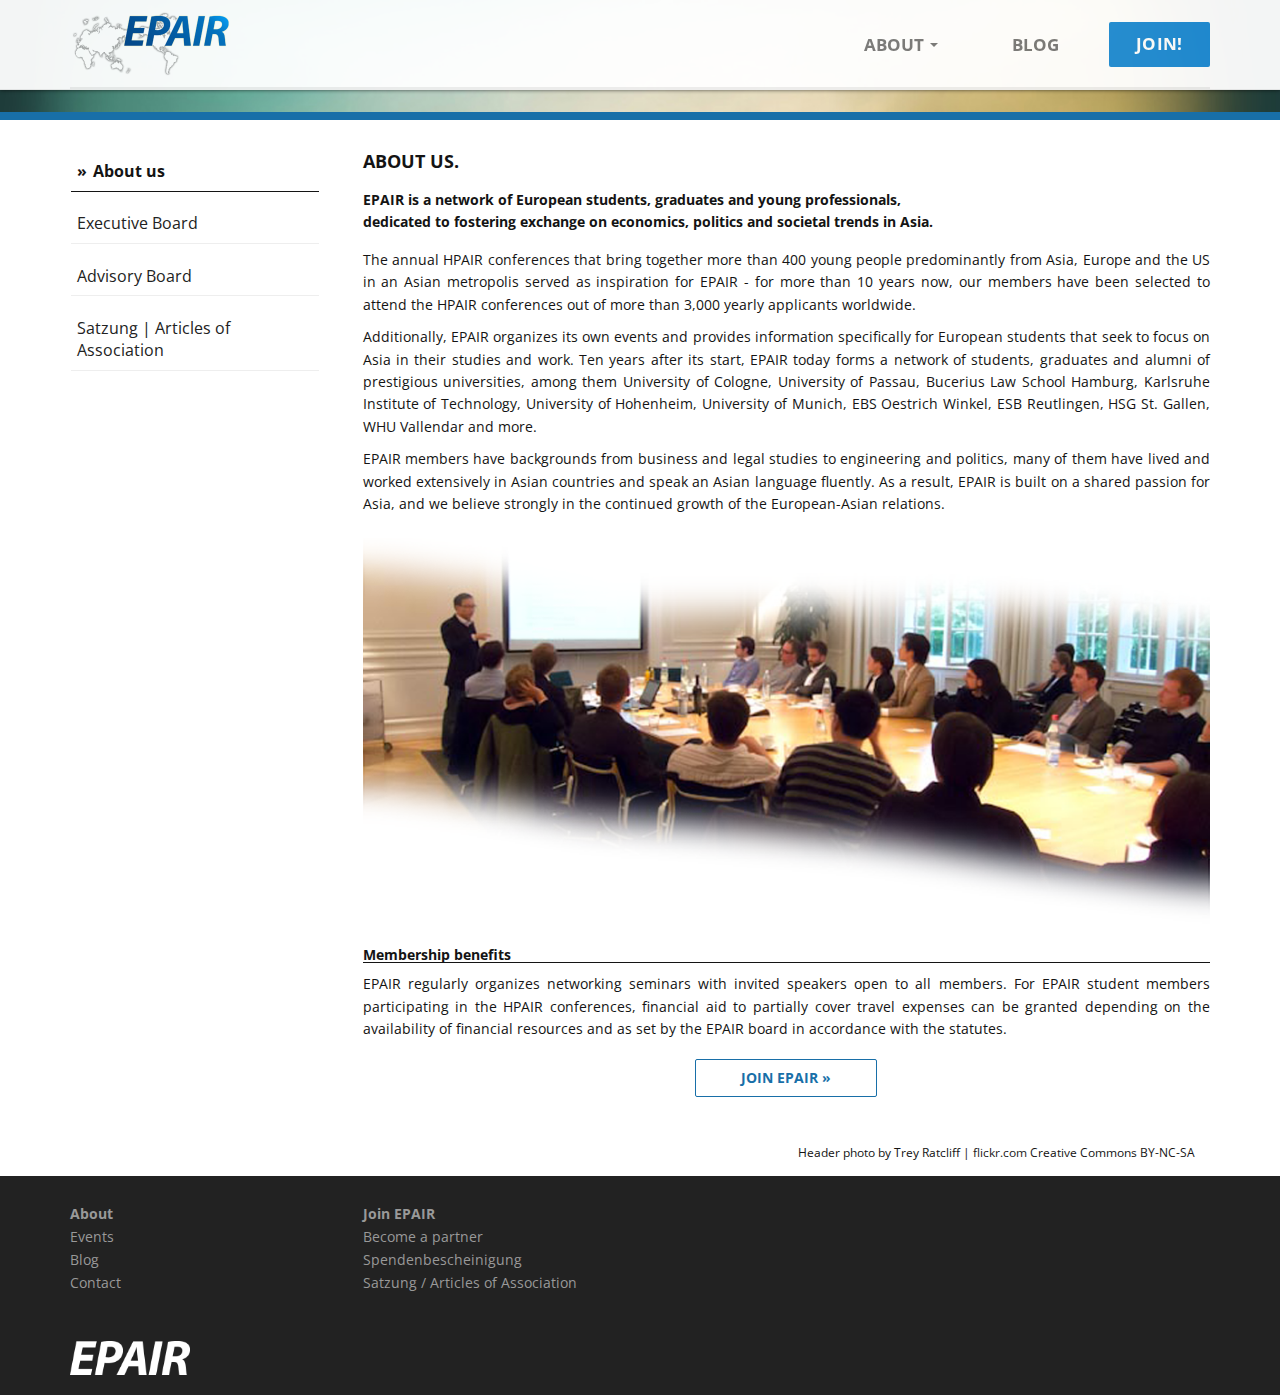
==== about.html @ 5308f5c6 "Add profile pages" ====
<!doctype html>
<html lang="en">
  <head>
    <meta charset="utf-8" />
    <meta http-equiv="X-UA-Compatible" content="IE=edge">
    <meta name="viewport" content="width=device-width, initial-scale=1.0" />
    <title>About | EPAIR | Europe's young Asia network</title>
    <link rel="stylesheet" href="stylesheets/styles.css" />
    <link href="img/favicon.ico" rel="icon" type="image/x-icon" />
    <link href="img/favicon.ico" rel="shortcut icon" type="image/x-icon" />
    <link rel="apple-touch-icon" href="img/apple-touch-icon-57x57" />
    <link rel="apple-touch-icon" sizes="72x72" href="img/apple-touch-icon-72x72" />
    <link rel="apple-touch-icon" sizes="114x114" href="img/apple-touch-icon-114x114" />
    <link rel="apple-touch-icon" sizes="144x144" href="img/apple-touch-icon-144x144.png" />    

    <!--[if lt IE 7]
    <link rel="stylesheet" type="text/css" href="/fileadmin/templates/main/Resources/Public/src/css/ie7.css" media="all">
    <![endif]-->

    <!-- HTML5 Shim and Respond.js IE8 support of HTML5 elements and media queries -->
    <!-- WARNING: Respond.js doesn't work if you view the page via file:// -->
    <!--[if lt IE 9]>
      <script src="https://oss.maxcdn.com/libs/html5shiv/3.7.0/html5shiv.js"></script>
      <script src="https://oss.maxcdn.com/libs/respond.js/1.4.2/respond.min.js"></script>
    <![endif]-->
  </head>
  <body>
    <nav class="navbar navbar-default navbar-fixed-top" role="navigation">
      <div class="container">
        <div class="navbar-header">
          <button type="button" class="navbar-toggle" data-toggle="collapse" data-target="#navbar-collapse">
            <span class="sr-only">Toggle navigation</span>
            <span class="icon-bar"></span>
            <span class="icon-bar"></span>
            <span class="icon-bar"></span>
          </button>
          <a class="navbar-brand logo-wrapper" href="/" alt="logo">
            <img src="img/logo_epair.png" alt="EPAIR logo" class="logo">
          </a>
        </div>

        <!-- Collect the nav links, forms, and other content for toggling -->
        <div class="collapse navbar-collapse" id="navbar-collapse">
          <ul class="nav navbar-right navbar-no-collapse">
            <li><a href="#" class="btn-navbar">Join!</a></li>            
          </ul>
          <ul class="nav navbar-nav navbar-right">
            <li class="dropdown border-bottom">
              <a href="#" class="navlink dropdown-toggle" data-toggle="dropdown">About <b class="caret"></b></a>
              <ul class="dropdown-menu">
                <li><a href="#">Events</a></li>
                <li><a href="#">Partnerships</a></li>
                <li><a href="#">Alumni stories</a></li>
                <li class="divider"></li>
                <li><a href="#">Contact</a></li>
              </ul>
            </li>

            <li class="border-bottom"><a href="http://blog.epair.org" class="navlink">Blog</a></li>
          </ul>
            </li>
          </ul>
        </div><!-- /.navbar-collapse -->
      </div><!-- /.container-fluid -->
    </nav>

    <section class="pagetop">
      <div class="container">
        <div class="row">
        </div>
      </div> <!-- end container -->
    </section>

    <section class="content">
      <div class="container">

        <div class="row">
          <div class="col-md-3 hidden-sm">
            <div class="sidebar">
              <ul class="sidenav">
                <li class="active">About us</li>
                <a href="board.html"><li>Executive Board</li></a>
                <a href="boardadvisors.html"><li>Advisory Board</li></a>                
                <a href="articles.html"><li>Satzung | Articles of Association</li></a>
              </ul>
            </div>
          </div><!--  end col-3 -->

          <div class="col-md-9">
            <h4 class="header sectionheader-up">
              About us.
            </h4>    

            <div class="contentbody">
            <p class="motto">EPAIR is a network of European students, graduates and young professionals, <br> dedicated to fostering exchange on economics, politics and societal trends in Asia.</p> 
            <p>The annual HPAIR conferences that bring together more than 400 young people predominantly from Asia, Europe and the US in an Asian metropolis served as inspiration for EPAIR - for more than 10 years now, our members have been selected to attend the HPAIR conferences out of more than 3,000 yearly applicants worldwide.</p>
            <p>Additionally, EPAIR organizes its own events and provides information specifically for European students that seek to focus on Asia in their studies and work. Ten years after its start, EPAIR today forms a network of students, graduates and alumni of prestigious universities, among them University of Cologne, University of Passau, Bucerius Law School Hamburg, Karlsruhe Institute of Technology, University of Hohenheim, University of Munich, EBS Oestrich Winkel, ESB Reutlingen, HSG St. Gallen, WHU Vallendar and more.</p>
            <p>EPAIR members have backgrounds from business and legal studies to engineering and politics, many of them have lived and worked extensively in Asian countries and speak an Asian language fluently. As a result, EPAIR is built on a shared passion for Asia, and we believe strongly in the continued growth of the European-Asian relations.</p>
            </div>

            <div class="contentbody">
              <img src="img/meeting.png" alt="EPAIR seminar" class="contentimg">
            </div>            

            <h4 class="sectionheader">Membership benefits</h4>
            <div class="contentbody">
              EPAIR regularly organizes networking seminars with invited speakers open to all members. For EPAIR student members participating in the HPAIR conferences, financial aid to partially cover travel expenses can be granted depending on the availability of financial resources and as set by the EPAIR board in accordance with the statutes.
            </div>

            <div class="link">
              <a href="/join">Join EPAIR &raquo;</a>
            </div>
          </div> <!-- end col-7 -->
        </div> <!-- end row -->

    <section class="attribution row">
      <div class="caption col-md-11 col-md-offset-1">
        Header photo by Trey Ratcliff | <a href="https://www.flickr.com/photos/stuckincustoms/8242941446/">flickr.com</a> Creative Commons BY-NC-SA
      </div>
    </section>

      </div> <!-- end container -->
    </section>

    <footer>
      <div class="container">
        <div class="row">
          <div class="col-md-3">
            <dl>
              <dt><a href="#">About</a></dt>
              <dd><a href="#">Events</a></dd>
              <dd><a href="#">Blog</a></dd>
              <dd><a href="#">Contact</a></dd>
            </dl>
          </div>
          <div class="col-md-3">
            <dl>
              <dt><a href="#">Join EPAIR</a></dt>
              <dd><a href="#">Become a partner</a></dd>
              <dd><a href="#">Spendenbescheinigung</a></dd>
              <dd><a href="#">Satzung / Articles of Association</a></dd>
            </dl>
          </div>

        </div> <!-- row -->
        
        <div class="row">
          <div class="col-md-4"><a class="brand">
            <img class="logotype" src="img/epair.png" alt="EPAIR">
          </a></div>
        </div>


      </div> <!-- container -->
    </footer>
    
  <script src="js/jquery.min.js"></script>
  <script src="js/bootstrap.min.js"></script>
  </body>
</html>
---- stylesheets/styles.css ----
@charset "CP850";
@import url(https://fonts.googleapis.com/css?family=Open+Sans:300italic,400italic,700italic,300,400,700,600);
@import url(https://fonts.googleapis.com/css?family=Open+Sans+Condensed:300,700);
/* line 2, ../sass/_footer.sass */
footer {
  padding: 2em 0 0.4em;
  background: #222222;
  color: white;
}

/* line 7, ../sass/_footer.sass */
footer a {
  color: #999999;
}
/* line 10, ../sass/_footer.sass */
footer a:hover, footer a:focus {
  color: white;
}

/* line 14, ../sass/_footer.sass */
img.logotype {
  margin: 2em 0 1em;
  width: 120px;
}

/* line 18, ../sass/_footer.sass */
dd {
  margin: 3px 0;
}

/* line 21, ../sass/_footer.sass */
.madeby {
  margin: 3.2em 0 0;
  text-align: right;
  color: rgba(255, 255, 255, 0.4);
  font-size: 14px;
}

/* line 6, ../sass/_content.sass */
.sectionheader-up {
  text-transform: uppercase;
  font-size: 18px;
  font-weight: 700;
}

/* line 11, ../sass/_content.sass */
.sectionheader {
  font-size: 14px;
  font-weight: 700;
  border-bottom: 1px solid #141414;
}

/* line 16, ../sass/_content.sass */
img.subheaderimg {
  width: 300px;
  margin: 2em 0 0 2em;
  border: 4px solid white;
  -moz-box-shadow: 0 0 20px rgba(0, 0, 0, 0.4);
  -webkit-box-shadow: 0 0 20px rgba(0, 0, 0, 0.4);
  box-shadow: 0 0 20px rgba(0, 0, 0, 0.4);
}

/* line 22, ../sass/_content.sass */
.contentbody {
  text-align: justify;
  margin: 0 0 0.8em;
  line-height: 1.6em;
}

/* line 27, ../sass/_content.sass */
.contentlink {
  font-weight: 700;
}

/* line 30, ../sass/_content.sass */
.infotext {
  margin: 0 0 2em 0;
}

/* line 33, ../sass/_content.sass */
#impressum,
#advisoryboard,
#satzung {
  margin: 2em 0 11em;
}

/* line 39, ../sass/_content.sass */
.newslettersection {
  margin: 1em 0 0.8em;
}

/* line 42, ../sass/_content.sass */
.cta {
  border-bottom: 4px solid #d9534f;
  padding-bottom: 15px;
  margin-bottom: 2em;
}

/* line 47, ../sass/_content.sass */
.emailicon {
  padding-right: 1.6em;
}

/* line 50, ../sass/_content.sass */
.mailchimp_email {
  height: 2.4em;
  width: 40%;
  border-radius: 2px;
  outline: none;
  padding: 0 8px;
  border: 1px solid #999999;
}

/* line 58, ../sass/_content.sass */
input.mailchimp_submit {
  background: #d9534f;
  color: white;
  letter-spacing: 0.02em;
  border-radius: 2px;
  font-weight: 700;
}
/* line 65, ../sass/_content.sass */
input.mailchimp_submit:hover, input.mailchimp_submit:focus {
  -webkit-transition: all 0.3s linear;
  -moz-transition: all 0.3s linear;
  -o-transition: all 0.3s linear;
  transition: all 0.3s linear;
  background: #b52b27;
  color: white;
}

/* line 77, ../sass/_content.sass */
img.contentimg {
  max-width: 100%;
  padding: 0.8em 0;
}

/* line 82, ../sass/_content.sass */
.motto {
  font-weight: 700;
  text-align: left;
  padding: 0.4em 0;
}

/* line 87, ../sass/_content.sass */
.profile {
  margin: 3em 0 0;
}

/* line 90, ../sass/_content.sass */
.profile_a {
  margin: 0;
}

/* line 97, ../sass/_content.sass */
.sidebar {
  margin: 2.3em 0 0 -2.8em;
  padding: 0 1em 0 0;
}

/* line 101, ../sass/_content.sass */
.sidenav {
  list-style-type: none;
  font-size: 16px;
  line-height: 1.4em;
}
/* line 106, ../sass/_content.sass */
.sidenav li.active {
  font-weight: 700;
  border-bottom: 1px solid #141414;
}
/* line 110, ../sass/_content.sass */
.sidenav li.active::before {
  content: "»";
  padding-right: 6px;
}
/* line 114, ../sass/_content.sass */
.sidenav li {
  margin: 0 0 0.8em;
  border-bottom: 1px solid #eeeeee;
  padding: 0.5em 0.4em;
}
/* line 119, ../sass/_content.sass */
.sidenav li:hover, .sidenav li:active {
  background: #0f476c;
  color: white;
  border-bottom: 1px solid white;
  border-radius: 2px;
}

@media screen and (max-width: 991px) {
  /* line 127, ../sass/_content.sass */
  .profile {
    text-align: center;
    margin: 2em 0 3em;
  }

  /* line 131, ../sass/_content.sass */
  #impressum,
  #advisoryboard,
  #satzung {
    margin-bottom: 2em;
  }
}
/* line 2, ../sass/_navbar.sass */
img.logo {
  width: 160px;
  margin-top: -4px;
  -webkit-filter: drop-shadow(0 0 2px white);
  filter: drop-shadow(0 0 2px white);
}

/* line 8, ../sass/_navbar.sass */
.navbar-header {
  min-height: 84px;
}

/* line 11, ../sass/_navbar.sass */
.logo-wrapper {
  margin: 0 2em 0 0;
}

/* line 14, ../sass/_navbar.sass */
nav.navbar-default {
  opacity: 0.95;
}

/* line 17, ../sass/_navbar.sass */
.navbar-collapse {
  border-bottom: 2px solid #186fa8;
  border-color: #186fa8;
}

@media screen and (min-width: 992px) {
  /* line 22, ../sass/_navbar.sass */
  ul.nav {
    font-size: 17px;
    font-weight: 700;
    text-transform: uppercase;
    margin: 0;
    padding: 1.2em 0 0.8em 0;
  }
  /* line 30, ../sass/_navbar.sass */
  ul.nav li.border-bottom {
    margin-bottom: 3px;
  }
  /* line 33, ../sass/_navbar.sass */
  ul.nav li.border-bottom:hover, ul.nav li.border-bottom:focus {
    margin-bottom: 0;
  }

  /* line 37, ../sass/_navbar.sass */
  a.navlink {
    margin: 0 0.6em;
  }
  /* line 40, ../sass/_navbar.sass */
  a.navlink:hover {
    -webkit-transition: all 0s;
    -moz-transition: all 0s;
    -o-transition: all 0s;
    transition: all 0s;
    border-bottom: 3px solid #186fa8;
  }

  /* line 44, ../sass/_navbar.sass */
  li.open > a.navlink {
    border-bottom: 0;
  }

  /* line 47, ../sass/_navbar.sass */
  ul.dropdown-menu > li > a {
    margin-bottom: 0;
    text-transform: none;
    -webkit-transition: all 0s;
    -moz-transition: all 0s;
    -o-transition: all 0s;
    transition: all 0s;
  }
  /* line 52, ../sass/_navbar.sass */
  ul.dropdown-menu > li > a:hover, ul.dropdown-menu > li > a:focus {
    background: #0f476c;
    color: white;
  }

  /* line 56, ../sass/_navbar.sass */
  .navbar {
    -webkit-box-shadow: 0 0 4px rgba(0, 0, 0, 0.7);
    -moz-box-shadow: 0 0 4px rgba(0, 0, 0, 0.7);
    box-shadow: 0 0 4px rgba(0, 0, 0, 0.7);
    opacity: 0.95;
  }

  /* line 65, ../sass/_navbar.sass */
  ul.nav li a.btn-navbar {
    background: #1e8cd5;
    color: white;
    letter-spacing: 0.02em;
    margin: 2px 0 0 1.6em;
    border-radius: 2px;
  }
  /* line 72, ../sass/_navbar.sass */
  ul.nav li a.btn-navbar:hover, ul.nav li a.btn-navbar:focus {
    -webkit-transition: all 0s;
    -moz-transition: all 0s;
    -o-transition: all 0s;
    transition: all 0s;
    background: #0f476c;
  }
}
@media screen and (max-width: 991px) {
  /* line 78, ../sass/_navbar.sass */
  .navbar-no-collapse {
    padding-top: 2em;
    margin: 0 -15px;
  }

  /* line 82, ../sass/_navbar.sass */
  .navbar-default > li > a.navlink {
    background: #999999;
  }
}
/*! normalize.css v3.0.1 | MIT License | git.io/normalize */
/* line 9, C:/RailsInstaller/Ruby2.0.0/lib/ruby/gems/2.0.0/gems/bootstrap-sass-3.1.1.1/vendor/assets/stylesheets/bootstrap/_normalize.scss */
html {
  font-family: sans-serif;
  -ms-text-size-adjust: 100%;
  -webkit-text-size-adjust: 100%;
}

/* line 19, C:/RailsInstaller/Ruby2.0.0/lib/ruby/gems/2.0.0/gems/bootstrap-sass-3.1.1.1/vendor/assets/stylesheets/bootstrap/_normalize.scss */
body {
  margin: 0;
}

/* line 43, C:/RailsInstaller/Ruby2.0.0/lib/ruby/gems/2.0.0/gems/bootstrap-sass-3.1.1.1/vendor/assets/stylesheets/bootstrap/_normalize.scss */
article,
aside,
details,
figcaption,
figure,
footer,
header,
hgroup,
main,
nav,
section,
summary {
  display: block;
}

/* line 55, C:/RailsInstaller/Ruby2.0.0/lib/ruby/gems/2.0.0/gems/bootstrap-sass-3.1.1.1/vendor/assets/stylesheets/bootstrap/_normalize.scss */
audio,
canvas,
progress,
video {
  display: inline-block;
  vertical-align: baseline;
}

/* line 65, C:/RailsInstaller/Ruby2.0.0/lib/ruby/gems/2.0.0/gems/bootstrap-sass-3.1.1.1/vendor/assets/stylesheets/bootstrap/_normalize.scss */
audio:not([controls]) {
  display: none;
  height: 0;
}

/* line 76, C:/RailsInstaller/Ruby2.0.0/lib/ruby/gems/2.0.0/gems/bootstrap-sass-3.1.1.1/vendor/assets/stylesheets/bootstrap/_normalize.scss */
[hidden],
template {
  display: none;
}

/* line 87, C:/RailsInstaller/Ruby2.0.0/lib/ruby/gems/2.0.0/gems/bootstrap-sass-3.1.1.1/vendor/assets/stylesheets/bootstrap/_normalize.scss */
a {
  background: transparent;
}

/* line 96, C:/RailsInstaller/Ruby2.0.0/lib/ruby/gems/2.0.0/gems/bootstrap-sass-3.1.1.1/vendor/assets/stylesheets/bootstrap/_normalize.scss */
a:active,
a:hover {
  outline: 0;
}

/* line 107, C:/RailsInstaller/Ruby2.0.0/lib/ruby/gems/2.0.0/gems/bootstrap-sass-3.1.1.1/vendor/assets/stylesheets/bootstrap/_normalize.scss */
abbr[title] {
  border-bottom: 1px dotted;
}

/* line 116, C:/RailsInstaller/Ruby2.0.0/lib/ruby/gems/2.0.0/gems/bootstrap-sass-3.1.1.1/vendor/assets/stylesheets/bootstrap/_normalize.scss */
b,
strong {
  font-weight: bold;
}

/* line 124, C:/RailsInstaller/Ruby2.0.0/lib/ruby/gems/2.0.0/gems/bootstrap-sass-3.1.1.1/vendor/assets/stylesheets/bootstrap/_normalize.scss */
dfn {
  font-style: italic;
}

/* line 133, C:/RailsInstaller/Ruby2.0.0/lib/ruby/gems/2.0.0/gems/bootstrap-sass-3.1.1.1/vendor/assets/stylesheets/bootstrap/_normalize.scss */
h1 {
  font-size: 2em;
  margin: 0.67em 0;
}

/* line 142, C:/RailsInstaller/Ruby2.0.0/lib/ruby/gems/2.0.0/gems/bootstrap-sass-3.1.1.1/vendor/assets/stylesheets/bootstrap/_normalize.scss */
mark {
  background: #ff0;
  color: #000;
}

/* line 151, C:/RailsInstaller/Ruby2.0.0/lib/ruby/gems/2.0.0/gems/bootstrap-sass-3.1.1.1/vendor/assets/stylesheets/bootstrap/_normalize.scss */
small {
  font-size: 80%;
}

/* line 160, C:/RailsInstaller/Ruby2.0.0/lib/ruby/gems/2.0.0/gems/bootstrap-sass-3.1.1.1/vendor/assets/stylesheets/bootstrap/_normalize.scss */
sub,
sup {
  font-size: 75%;
  line-height: 0;
  position: relative;
  vertical-align: baseline;
}

/* line 167, C:/RailsInstaller/Ruby2.0.0/lib/ruby/gems/2.0.0/gems/bootstrap-sass-3.1.1.1/vendor/assets/stylesheets/bootstrap/_normalize.scss */
sup {
  top: -0.5em;
}

/* line 171, C:/RailsInstaller/Ruby2.0.0/lib/ruby/gems/2.0.0/gems/bootstrap-sass-3.1.1.1/vendor/assets/stylesheets/bootstrap/_normalize.scss */
sub {
  bottom: -0.25em;
}

/* line 182, C:/RailsInstaller/Ruby2.0.0/lib/ruby/gems/2.0.0/gems/bootstrap-sass-3.1.1.1/vendor/assets/stylesheets/bootstrap/_normalize.scss */
img {
  border: 0;
}

/* line 190, C:/RailsInstaller/Ruby2.0.0/lib/ruby/gems/2.0.0/gems/bootstrap-sass-3.1.1.1/vendor/assets/stylesheets/bootstrap/_normalize.scss */
svg:not(:root) {
  overflow: hidden;
}

/* line 201, C:/RailsInstaller/Ruby2.0.0/lib/ruby/gems/2.0.0/gems/bootstrap-sass-3.1.1.1/vendor/assets/stylesheets/bootstrap/_normalize.scss */
figure {
  margin: 1em 40px;
}

/* line 209, C:/RailsInstaller/Ruby2.0.0/lib/ruby/gems/2.0.0/gems/bootstrap-sass-3.1.1.1/vendor/assets/stylesheets/bootstrap/_normalize.scss */
hr {
  -moz-box-sizing: content-box;
  box-sizing: content-box;
  height: 0;
}

/* line 219, C:/RailsInstaller/Ruby2.0.0/lib/ruby/gems/2.0.0/gems/bootstrap-sass-3.1.1.1/vendor/assets/stylesheets/bootstrap/_normalize.scss */
pre {
  overflow: auto;
}

/* line 230, C:/RailsInstaller/Ruby2.0.0/lib/ruby/gems/2.0.0/gems/bootstrap-sass-3.1.1.1/vendor/assets/stylesheets/bootstrap/_normalize.scss */
code,
kbd,
pre,
samp {
  font-family: monospace, monospace;
  font-size: 1em;
}

/* line 254, C:/RailsInstaller/Ruby2.0.0/lib/ruby/gems/2.0.0/gems/bootstrap-sass-3.1.1.1/vendor/assets/stylesheets/bootstrap/_normalize.scss */
button,
input,
optgroup,
select,
textarea {
  color: inherit;
  font: inherit;
  margin: 0;
}

/* line 264, C:/RailsInstaller/Ruby2.0.0/lib/ruby/gems/2.0.0/gems/bootstrap-sass-3.1.1.1/vendor/assets/stylesheets/bootstrap/_normalize.scss */
button {
  overflow: visible;
}

/* line 276, C:/RailsInstaller/Ruby2.0.0/lib/ruby/gems/2.0.0/gems/bootstrap-sass-3.1.1.1/vendor/assets/stylesheets/bootstrap/_normalize.scss */
button,
select {
  text-transform: none;
}

/* line 291, C:/RailsInstaller/Ruby2.0.0/lib/ruby/gems/2.0.0/gems/bootstrap-sass-3.1.1.1/vendor/assets/stylesheets/bootstrap/_normalize.scss */
button,
html input[type="button"],
input[type="reset"],
input[type="submit"] {
  -webkit-appearance: button;
  cursor: pointer;
}

/* line 301, C:/RailsInstaller/Ruby2.0.0/lib/ruby/gems/2.0.0/gems/bootstrap-sass-3.1.1.1/vendor/assets/stylesheets/bootstrap/_normalize.scss */
button[disabled],
html input[disabled] {
  cursor: default;
}

/* line 310, C:/RailsInstaller/Ruby2.0.0/lib/ruby/gems/2.0.0/gems/bootstrap-sass-3.1.1.1/vendor/assets/stylesheets/bootstrap/_normalize.scss */
button::-moz-focus-inner,
input::-moz-focus-inner {
  border: 0;
  padding: 0;
}

/* line 320, C:/RailsInstaller/Ruby2.0.0/lib/ruby/gems/2.0.0/gems/bootstrap-sass-3.1.1.1/vendor/assets/stylesheets/bootstrap/_normalize.scss */
input {
  line-height: normal;
}

/* line 333, C:/RailsInstaller/Ruby2.0.0/lib/ruby/gems/2.0.0/gems/bootstrap-sass-3.1.1.1/vendor/assets/stylesheets/bootstrap/_normalize.scss */
input[type="checkbox"],
input[type="radio"] {
  box-sizing: border-box;
  padding: 0;
}

/* line 345, C:/RailsInstaller/Ruby2.0.0/lib/ruby/gems/2.0.0/gems/bootstrap-sass-3.1.1.1/vendor/assets/stylesheets/bootstrap/_normalize.scss */
input[type="number"]::-webkit-inner-spin-button,
input[type="number"]::-webkit-outer-spin-button {
  height: auto;
}

/* line 355, C:/RailsInstaller/Ruby2.0.0/lib/ruby/gems/2.0.0/gems/bootstrap-sass-3.1.1.1/vendor/assets/stylesheets/bootstrap/_normalize.scss */
input[type="search"] {
  -webkit-appearance: textfield;
  -moz-box-sizing: content-box;
  -webkit-box-sizing: content-box;
  box-sizing: content-box;
}

/* line 369, C:/RailsInstaller/Ruby2.0.0/lib/ruby/gems/2.0.0/gems/bootstrap-sass-3.1.1.1/vendor/assets/stylesheets/bootstrap/_normalize.scss */
input[type="search"]::-webkit-search-cancel-button,
input[type="search"]::-webkit-search-decoration {
  -webkit-appearance: none;
}

/* line 377, C:/RailsInstaller/Ruby2.0.0/lib/ruby/gems/2.0.0/gems/bootstrap-sass-3.1.1.1/vendor/assets/stylesheets/bootstrap/_normalize.scss */
fieldset {
  border: 1px solid #c0c0c0;
  margin: 0 2px;
  padding: 0.35em 0.625em 0.75em;
}

/* line 388, C:/RailsInstaller/Ruby2.0.0/lib/ruby/gems/2.0.0/gems/bootstrap-sass-3.1.1.1/vendor/assets/stylesheets/bootstrap/_normalize.scss */
legend {
  border: 0;
  padding: 0;
}

/* line 397, C:/RailsInstaller/Ruby2.0.0/lib/ruby/gems/2.0.0/gems/bootstrap-sass-3.1.1.1/vendor/assets/stylesheets/bootstrap/_normalize.scss */
textarea {
  overflow: auto;
}

/* line 406, C:/RailsInstaller/Ruby2.0.0/lib/ruby/gems/2.0.0/gems/bootstrap-sass-3.1.1.1/vendor/assets/stylesheets/bootstrap/_normalize.scss */
optgroup {
  font-weight: bold;
}

/* line 417, C:/RailsInstaller/Ruby2.0.0/lib/ruby/gems/2.0.0/gems/bootstrap-sass-3.1.1.1/vendor/assets/stylesheets/bootstrap/_normalize.scss */
table {
  border-collapse: collapse;
  border-spacing: 0;
}

/* line 423, C:/RailsInstaller/Ruby2.0.0/lib/ruby/gems/2.0.0/gems/bootstrap-sass-3.1.1.1/vendor/assets/stylesheets/bootstrap/_normalize.scss */
td,
th {
  padding: 0;
}

@media print {
  /* line 8, C:/RailsInstaller/Ruby2.0.0/lib/ruby/gems/2.0.0/gems/bootstrap-sass-3.1.1.1/vendor/assets/stylesheets/bootstrap/_print.scss */
  * {
    text-shadow: none !important;
    color: #000 !important;
    background: transparent !important;
    box-shadow: none !important;
  }

  /* line 16, C:/RailsInstaller/Ruby2.0.0/lib/ruby/gems/2.0.0/gems/bootstrap-sass-3.1.1.1/vendor/assets/stylesheets/bootstrap/_print.scss */
  a,
  a:visited {
    text-decoration: underline;
  }

  /* line 20, C:/RailsInstaller/Ruby2.0.0/lib/ruby/gems/2.0.0/gems/bootstrap-sass-3.1.1.1/vendor/assets/stylesheets/bootstrap/_print.scss */
  a[href]:after {
    content: " (" attr(href) ")";
  }

  /* line 24, C:/RailsInstaller/Ruby2.0.0/lib/ruby/gems/2.0.0/gems/bootstrap-sass-3.1.1.1/vendor/assets/stylesheets/bootstrap/_print.scss */
  abbr[title]:after {
    content: " (" attr(title) ")";
  }

  /* line 30, C:/RailsInstaller/Ruby2.0.0/lib/ruby/gems/2.0.0/gems/bootstrap-sass-3.1.1.1/vendor/assets/stylesheets/bootstrap/_print.scss */
  a[href^="javascript:"]:after,
  a[href^="#"]:after {
    content: "";
  }

  /* line 35, C:/RailsInstaller/Ruby2.0.0/lib/ruby/gems/2.0.0/gems/bootstrap-sass-3.1.1.1/vendor/assets/stylesheets/bootstrap/_print.scss */
  pre,
  blockquote {
    border: 1px solid #999;
    page-break-inside: avoid;
  }

  /* line 40, C:/RailsInstaller/Ruby2.0.0/lib/ruby/gems/2.0.0/gems/bootstrap-sass-3.1.1.1/vendor/assets/stylesheets/bootstrap/_print.scss */
  thead {
    display: table-header-group;
  }

  /* line 45, C:/RailsInstaller/Ruby2.0.0/lib/ruby/gems/2.0.0/gems/bootstrap-sass-3.1.1.1/vendor/assets/stylesheets/bootstrap/_print.scss */
  tr,
  img {
    page-break-inside: avoid;
  }

  /* line 49, C:/RailsInstaller/Ruby2.0.0/lib/ruby/gems/2.0.0/gems/bootstrap-sass-3.1.1.1/vendor/assets/stylesheets/bootstrap/_print.scss */
  img {
    max-width: 100% !important;
  }

  /* line 55, C:/RailsInstaller/Ruby2.0.0/lib/ruby/gems/2.0.0/gems/bootstrap-sass-3.1.1.1/vendor/assets/stylesheets/bootstrap/_print.scss */
  p,
  h2,
  h3 {
    orphans: 3;
    widows: 3;
  }

  /* line 61, C:/RailsInstaller/Ruby2.0.0/lib/ruby/gems/2.0.0/gems/bootstrap-sass-3.1.1.1/vendor/assets/stylesheets/bootstrap/_print.scss */
  h2,
  h3 {
    page-break-after: avoid;
  }

  /* line 67, C:/RailsInstaller/Ruby2.0.0/lib/ruby/gems/2.0.0/gems/bootstrap-sass-3.1.1.1/vendor/assets/stylesheets/bootstrap/_print.scss */
  select {
    background: #fff !important;
  }

  /* line 72, C:/RailsInstaller/Ruby2.0.0/lib/ruby/gems/2.0.0/gems/bootstrap-sass-3.1.1.1/vendor/assets/stylesheets/bootstrap/_print.scss */
  .navbar {
    display: none;
  }

  /* line 77, C:/RailsInstaller/Ruby2.0.0/lib/ruby/gems/2.0.0/gems/bootstrap-sass-3.1.1.1/vendor/assets/stylesheets/bootstrap/_print.scss */
  .table td,
  .table th {
    background-color: #fff !important;
  }

  /* line 83, C:/RailsInstaller/Ruby2.0.0/lib/ruby/gems/2.0.0/gems/bootstrap-sass-3.1.1.1/vendor/assets/stylesheets/bootstrap/_print.scss */
  .btn > .caret,
  .dropup > .btn > .caret {
    border-top-color: #000 !important;
  }

  /* line 87, C:/RailsInstaller/Ruby2.0.0/lib/ruby/gems/2.0.0/gems/bootstrap-sass-3.1.1.1/vendor/assets/stylesheets/bootstrap/_print.scss */
  .label {
    border: 1px solid #000;
  }

  /* line 91, C:/RailsInstaller/Ruby2.0.0/lib/ruby/gems/2.0.0/gems/bootstrap-sass-3.1.1.1/vendor/assets/stylesheets/bootstrap/_print.scss */
  .table {
    border-collapse: collapse !important;
  }

  /* line 96, C:/RailsInstaller/Ruby2.0.0/lib/ruby/gems/2.0.0/gems/bootstrap-sass-3.1.1.1/vendor/assets/stylesheets/bootstrap/_print.scss */
  .table-bordered th,
  .table-bordered td {
    border: 1px solid #ddd !important;
  }
}
@font-face {
  font-family: 'Glyphicons Halflings';
  src: url("/stylesheets/fonts/bootstrap/glyphicons-halflings-regular.eot");
  src: url("/stylesheets/fonts/bootstrap/glyphicons-halflings-regular.eot?#iefix") format("embedded-opentype"), url("/stylesheets/fonts/bootstrap/glyphicons-halflings-regular.woff") format("woff"), url("/stylesheets/fonts/bootstrap/glyphicons-halflings-regular.ttf") format("truetype"), url("/stylesheets/fonts/bootstrap/glyphicons-halflings-regular.svg#glyphicons_halflingsregular") format("svg");
}

/* line 25, C:/RailsInstaller/Ruby2.0.0/lib/ruby/gems/2.0.0/gems/bootstrap-sass-3.1.1.1/vendor/assets/stylesheets/bootstrap/_glyphicons.scss */
.glyphicon {
  position: relative;
  top: 1px;
  display: inline-block;
  font-family: 'Glyphicons Halflings';
  font-style: normal;
  font-weight: normal;
  line-height: 1;
  -webkit-font-smoothing: antialiased;
  -moz-osx-font-smoothing: grayscale;
}

/* line 38, C:/RailsInstaller/Ruby2.0.0/lib/ruby/gems/2.0.0/gems/bootstrap-sass-3.1.1.1/vendor/assets/stylesheets/bootstrap/_glyphicons.scss */
.glyphicon-asterisk:before {
  content: "\2a";
}

/* line 39, C:/RailsInstaller/Ruby2.0.0/lib/ruby/gems/2.0.0/gems/bootstrap-sass-3.1.1.1/vendor/assets/stylesheets/bootstrap/_glyphicons.scss */
.glyphicon-plus:before {
  content: "\2b";
}

/* line 40, C:/RailsInstaller/Ruby2.0.0/lib/ruby/gems/2.0.0/gems/bootstrap-sass-3.1.1.1/vendor/assets/stylesheets/bootstrap/_glyphicons.scss */
.glyphicon-euro:before {
  content: "\20ac";
}

/* line 41, C:/RailsInstaller/Ruby2.0.0/lib/ruby/gems/2.0.0/gems/bootstrap-sass-3.1.1.1/vendor/assets/stylesheets/bootstrap/_glyphicons.scss */
.glyphicon-minus:before {
  content: "\2212";
}

/* line 42, C:/RailsInstaller/Ruby2.0.0/lib/ruby/gems/2.0.0/gems/bootstrap-sass-3.1.1.1/vendor/assets/stylesheets/bootstrap/_glyphicons.scss */
.glyphicon-cloud:before {
  content: "\2601";
}

/* line 43, C:/RailsInstaller/Ruby2.0.0/lib/ruby/gems/2.0.0/gems/bootstrap-sass-3.1.1.1/vendor/assets/stylesheets/bootstrap/_glyphicons.scss */
.glyphicon-envelope:before {
  content: "\2709";
}

/* line 44, C:/RailsInstaller/Ruby2.0.0/lib/ruby/gems/2.0.0/gems/bootstrap-sass-3.1.1.1/vendor/assets/stylesheets/bootstrap/_glyphicons.scss */
.glyphicon-pencil:before {
  content: "\270f";
}

/* line 45, C:/RailsInstaller/Ruby2.0.0/lib/ruby/gems/2.0.0/gems/bootstrap-sass-3.1.1.1/vendor/assets/stylesheets/bootstrap/_glyphicons.scss */
.glyphicon-glass:before {
  content: "\e001";
}

/* line 46, C:/RailsInstaller/Ruby2.0.0/lib/ruby/gems/2.0.0/gems/bootstrap-sass-3.1.1.1/vendor/assets/stylesheets/bootstrap/_glyphicons.scss */
.glyphicon-music:before {
  content: "\e002";
}

/* line 47, C:/RailsInstaller/Ruby2.0.0/lib/ruby/gems/2.0.0/gems/bootstrap-sass-3.1.1.1/vendor/assets/stylesheets/bootstrap/_glyphicons.scss */
.glyphicon-search:before {
  content: "\e003";
}

/* line 48, C:/RailsInstaller/Ruby2.0.0/lib/ruby/gems/2.0.0/gems/bootstrap-sass-3.1.1.1/vendor/assets/stylesheets/bootstrap/_glyphicons.scss */
.glyphicon-heart:before {
  content: "\e005";
}

/* line 49, C:/RailsInstaller/Ruby2.0.0/lib/ruby/gems/2.0.0/gems/bootstrap-sass-3.1.1.1/vendor/assets/stylesheets/bootstrap/_glyphicons.scss */
.glyphicon-star:before {
  content: "\e006";
}

/* line 50, C:/RailsInstaller/Ruby2.0.0/lib/ruby/gems/2.0.0/gems/bootstrap-sass-3.1.1.1/vendor/assets/stylesheets/bootstrap/_glyphicons.scss */
.glyphicon-star-empty:before {
  content: "\e007";
}

/* line 51, C:/RailsInstaller/Ruby2.0.0/lib/ruby/gems/2.0.0/gems/bootstrap-sass-3.1.1.1/vendor/assets/stylesheets/bootstrap/_glyphicons.scss */
.glyphicon-user:before {
  content: "\e008";
}

/* line 52, C:/RailsInstaller/Ruby2.0.0/lib/ruby/gems/2.0.0/gems/bootstrap-sass-3.1.1.1/vendor/assets/stylesheets/bootstrap/_glyphicons.scss */
.glyphicon-film:before {
  content: "\e009";
}

/* line 53, C:/RailsInstaller/Ruby2.0.0/lib/ruby/gems/2.0.0/gems/bootstrap-sass-3.1.1.1/vendor/assets/stylesheets/bootstrap/_glyphicons.scss */
.glyphicon-th-large:before {
  content: "\e010";
}

/* line 54, C:/RailsInstaller/Ruby2.0.0/lib/ruby/gems/2.0.0/gems/bootstrap-sass-3.1.1.1/vendor/assets/stylesheets/bootstrap/_glyphicons.scss */
.glyphicon-th:before {
  content: "\e011";
}

/* line 55, C:/RailsInstaller/Ruby2.0.0/lib/ruby/gems/2.0.0/gems/bootstrap-sass-3.1.1.1/vendor/assets/stylesheets/bootstrap/_glyphicons.scss */
.glyphicon-th-list:before {
  content: "\e012";
}

/* line 56, C:/RailsInstaller/Ruby2.0.0/lib/ruby/gems/2.0.0/gems/bootstrap-sass-3.1.1.1/vendor/assets/stylesheets/bootstrap/_glyphicons.scss */
.glyphicon-ok:before {
  content: "\e013";
}

/* line 57, C:/RailsInstaller/Ruby2.0.0/lib/ruby/gems/2.0.0/gems/bootstrap-sass-3.1.1.1/vendor/assets/stylesheets/bootstrap/_glyphicons.scss */
.glyphicon-remove:before {
  content: "\e014";
}

/* line 58, C:/RailsInstaller/Ruby2.0.0/lib/ruby/gems/2.0.0/gems/bootstrap-sass-3.1.1.1/vendor/assets/stylesheets/bootstrap/_glyphicons.scss */
.glyphicon-zoom-in:before {
  content: "\e015";
}

/* line 59, C:/RailsInstaller/Ruby2.0.0/lib/ruby/gems/2.0.0/gems/bootstrap-sass-3.1.1.1/vendor/assets/stylesheets/bootstrap/_glyphicons.scss */
.glyphicon-zoom-out:before {
  content: "\e016";
}

/* line 60, C:/RailsInstaller/Ruby2.0.0/lib/ruby/gems/2.0.0/gems/bootstrap-sass-3.1.1.1/vendor/assets/stylesheets/bootstrap/_glyphicons.scss */
.glyphicon-off:before {
  content: "\e017";
}

/* line 61, C:/RailsInstaller/Ruby2.0.0/lib/ruby/gems/2.0.0/gems/bootstrap-sass-3.1.1.1/vendor/assets/stylesheets/bootstrap/_glyphicons.scss */
.glyphicon-signal:before {
  content: "\e018";
}

/* line 62, C:/RailsInstaller/Ruby2.0.0/lib/ruby/gems/2.0.0/gems/bootstrap-sass-3.1.1.1/vendor/assets/stylesheets/bootstrap/_glyphicons.scss */
.glyphicon-cog:before {
  content: "\e019";
}

/* line 63, C:/RailsInstaller/Ruby2.0.0/lib/ruby/gems/2.0.0/gems/bootstrap-sass-3.1.1.1/vendor/assets/stylesheets/bootstrap/_glyphicons.scss */
.glyphicon-trash:before {
  content: "\e020";
}

/* line 64, C:/RailsInstaller/Ruby2.0.0/lib/ruby/gems/2.0.0/gems/bootstrap-sass-3.1.1.1/vendor/assets/stylesheets/bootstrap/_glyphicons.scss */
.glyphicon-home:before {
  content: "\e021";
}

/* line 65, C:/RailsInstaller/Ruby2.0.0/lib/ruby/gems/2.0.0/gems/bootstrap-sass-3.1.1.1/vendor/assets/stylesheets/bootstrap/_glyphicons.scss */
.glyphicon-file:before {
  content: "\e022";
}

/* line 66, C:/RailsInstaller/Ruby2.0.0/lib/ruby/gems/2.0.0/gems/bootstrap-sass-3.1.1.1/vendor/assets/stylesheets/bootstrap/_glyphicons.scss */
.glyphicon-time:before {
  content: "\e023";
}

/* line 67, C:/RailsInstaller/Ruby2.0.0/lib/ruby/gems/2.0.0/gems/bootstrap-sass-3.1.1.1/vendor/assets/stylesheets/bootstrap/_glyphicons.scss */
.glyphicon-road:before {
  content: "\e024";
}

/* line 68, C:/RailsInstaller/Ruby2.0.0/lib/ruby/gems/2.0.0/gems/bootstrap-sass-3.1.1.1/vendor/assets/stylesheets/bootstrap/_glyphicons.scss */
.glyphicon-download-alt:before {
  content: "\e025";
}

/* line 69, C:/RailsInstaller/Ruby2.0.0/lib/ruby/gems/2.0.0/gems/bootstrap-sass-3.1.1.1/vendor/assets/stylesheets/bootstrap/_glyphicons.scss */
.glyphicon-download:before {
  content: "\e026";
}

/* line 70, C:/RailsInstaller/Ruby2.0.0/lib/ruby/gems/2.0.0/gems/bootstrap-sass-3.1.1.1/vendor/assets/stylesheets/bootstrap/_glyphicons.scss */
.glyphicon-upload:before {
  content: "\e027";
}

/* line 71, C:/RailsInstaller/Ruby2.0.0/lib/ruby/gems/2.0.0/gems/bootstrap-sass-3.1.1.1/vendor/assets/stylesheets/bootstrap/_glyphicons.scss */
.glyphicon-inbox:before {
  content: "\e028";
}

/* line 72, C:/RailsInstaller/Ruby2.0.0/lib/ruby/gems/2.0.0/gems/bootstrap-sass-3.1.1.1/vendor/assets/stylesheets/bootstrap/_glyphicons.scss */
.glyphicon-play-circle:before {
  content: "\e029";
}

/* line 73, C:/RailsInstaller/Ruby2.0.0/lib/ruby/gems/2.0.0/gems/bootstrap-sass-3.1.1.1/vendor/assets/stylesheets/bootstrap/_glyphicons.scss */
.glyphicon-repeat:before {
  content: "\e030";
}

/* line 74, C:/RailsInstaller/Ruby2.0.0/lib/ruby/gems/2.0.0/gems/bootstrap-sass-3.1.1.1/vendor/assets/stylesheets/bootstrap/_glyphicons.scss */
.glyphicon-refresh:before {
  content: "\e031";
}

/* line 75, C:/RailsInstaller/Ruby2.0.0/lib/ruby/gems/2.0.0/gems/bootstrap-sass-3.1.1.1/vendor/assets/stylesheets/bootstrap/_glyphicons.scss */
.glyphicon-list-alt:before {
  content: "\e032";
}

/* line 76, C:/RailsInstaller/Ruby2.0.0/lib/ruby/gems/2.0.0/gems/bootstrap-sass-3.1.1.1/vendor/assets/stylesheets/bootstrap/_glyphicons.scss */
.glyphicon-lock:before {
  content: "\e033";
}

/* line 77, C:/RailsInstaller/Ruby2.0.0/lib/ruby/gems/2.0.0/gems/bootstrap-sass-3.1.1.1/vendor/assets/stylesheets/bootstrap/_glyphicons.scss */
.glyphicon-flag:before {
  content: "\e034";
}

/* line 78, C:/RailsInstaller/Ruby2.0.0/lib/ruby/gems/2.0.0/gems/bootstrap-sass-3.1.1.1/vendor/assets/stylesheets/bootstrap/_glyphicons.scss */
.glyphicon-headphones:before {
  content: "\e035";
}

/* line 79, C:/RailsInstaller/Ruby2.0.0/lib/ruby/gems/2.0.0/gems/bootstrap-sass-3.1.1.1/vendor/assets/stylesheets/bootstrap/_glyphicons.scss */
.glyphicon-volume-off:before {
  content: "\e036";
}

/* line 80, C:/RailsInstaller/Ruby2.0.0/lib/ruby/gems/2.0.0/gems/bootstrap-sass-3.1.1.1/vendor/assets/stylesheets/bootstrap/_glyphicons.scss */
.glyphicon-volume-down:before {
  content: "\e037";
}

/* line 81, C:/RailsInstaller/Ruby2.0.0/lib/ruby/gems/2.0.0/gems/bootstrap-sass-3.1.1.1/vendor/assets/stylesheets/bootstrap/_glyphicons.scss */
.glyphicon-volume-up:before {
  content: "\e038";
}

/* line 82, C:/RailsInstaller/Ruby2.0.0/lib/ruby/gems/2.0.0/gems/bootstrap-sass-3.1.1.1/vendor/assets/stylesheets/bootstrap/_glyphicons.scss */
.glyphicon-qrcode:before {
  content: "\e039";
}

/* line 83, C:/RailsInstaller/Ruby2.0.0/lib/ruby/gems/2.0.0/gems/bootstrap-sass-3.1.1.1/vendor/assets/stylesheets/bootstrap/_glyphicons.scss */
.glyphicon-barcode:before {
  content: "\e040";
}

/* line 84, C:/RailsInstaller/Ruby2.0.0/lib/ruby/gems/2.0.0/gems/bootstrap-sass-3.1.1.1/vendor/assets/stylesheets/bootstrap/_glyphicons.scss */
.glyphicon-tag:before {
  content: "\e041";
}

/* line 85, C:/RailsInstaller/Ruby2.0.0/lib/ruby/gems/2.0.0/gems/bootstrap-sass-3.1.1.1/vendor/assets/stylesheets/bootstrap/_glyphicons.scss */
.glyphicon-tags:before {
  content: "\e042";
}

/* line 86, C:/RailsInstaller/Ruby2.0.0/lib/ruby/gems/2.0.0/gems/bootstrap-sass-3.1.1.1/vendor/assets/stylesheets/bootstrap/_glyphicons.scss */
.glyphicon-book:before {
  content: "\e043";
}

/* line 87, C:/RailsInstaller/Ruby2.0.0/lib/ruby/gems/2.0.0/gems/bootstrap-sass-3.1.1.1/vendor/assets/stylesheets/bootstrap/_glyphicons.scss */
.glyphicon-bookmark:before {
  content: "\e044";
}

/* line 88, C:/RailsInstaller/Ruby2.0.0/lib/ruby/gems/2.0.0/gems/bootstrap-sass-3.1.1.1/vendor/assets/stylesheets/bootstrap/_glyphicons.scss */
.glyphicon-print:before {
  content: "\e045";
}

/* line 89, C:/RailsInstaller/Ruby2.0.0/lib/ruby/gems/2.0.0/gems/bootstrap-sass-3.1.1.1/vendor/assets/stylesheets/bootstrap/_glyphicons.scss */
.glyphicon-camera:before {
  content: "\e046";
}

/* line 90, C:/RailsInstaller/Ruby2.0.0/lib/ruby/gems/2.0.0/gems/bootstrap-sass-3.1.1.1/vendor/assets/stylesheets/bootstrap/_glyphicons.scss */
.glyphicon-font:before {
  content: "\e047";
}

/* line 91, C:/RailsInstaller/Ruby2.0.0/lib/ruby/gems/2.0.0/gems/bootstrap-sass-3.1.1.1/vendor/assets/stylesheets/bootstrap/_glyphicons.scss */
.glyphicon-bold:before {
  content: "\e048";
}

/* line 92, C:/RailsInstaller/Ruby2.0.0/lib/ruby/gems/2.0.0/gems/bootstrap-sass-3.1.1.1/vendor/assets/stylesheets/bootstrap/_glyphicons.scss */
.glyphicon-italic:before {
  content: "\e049";
}

/* line 93, C:/RailsInstaller/Ruby2.0.0/lib/ruby/gems/2.0.0/gems/bootstrap-sass-3.1.1.1/vendor/assets/stylesheets/bootstrap/_glyphicons.scss */
.glyphicon-text-height:before {
  content: "\e050";
}

/* line 94, C:/RailsInstaller/Ruby2.0.0/lib/ruby/gems/2.0.0/gems/bootstrap-sass-3.1.1.1/vendor/assets/stylesheets/bootstrap/_glyphicons.scss */
.glyphicon-text-width:before {
  content: "\e051";
}

/* line 95, C:/RailsInstaller/Ruby2.0.0/lib/ruby/gems/2.0.0/gems/bootstrap-sass-3.1.1.1/vendor/assets/stylesheets/bootstrap/_glyphicons.scss */
.glyphicon-align-left:before {
  content: "\e052";
}

/* line 96, C:/RailsInstaller/Ruby2.0.0/lib/ruby/gems/2.0.0/gems/bootstrap-sass-3.1.1.1/vendor/assets/stylesheets/bootstrap/_glyphicons.scss */
.glyphicon-align-center:before {
  content: "\e053";
}

/* line 97, C:/RailsInstaller/Ruby2.0.0/lib/ruby/gems/2.0.0/gems/bootstrap-sass-3.1.1.1/vendor/assets/stylesheets/bootstrap/_glyphicons.scss */
.glyphicon-align-right:before {
  content: "\e054";
}

/* line 98, C:/RailsInstaller/Ruby2.0.0/lib/ruby/gems/2.0.0/gems/bootstrap-sass-3.1.1.1/vendor/assets/stylesheets/bootstrap/_glyphicons.scss */
.glyphicon-align-justify:before {
  content: "\e055";
}

/* line 99, C:/RailsInstaller/Ruby2.0.0/lib/ruby/gems/2.0.0/gems/bootstrap-sass-3.1.1.1/vendor/assets/stylesheets/bootstrap/_glyphicons.scss */
.glyphicon-list:before {
  content: "\e056";
}

/* line 100, C:/RailsInstaller/Ruby2.0.0/lib/ruby/gems/2.0.0/gems/bootstrap-sass-3.1.1.1/vendor/assets/stylesheets/bootstrap/_glyphicons.scss */
.glyphicon-indent-left:before {
  content: "\e057";
}

/* line 101, C:/RailsInstaller/Ruby2.0.0/lib/ruby/gems/2.0.0/gems/bootstrap-sass-3.1.1.1/vendor/assets/stylesheets/bootstrap/_glyphicons.scss */
.glyphicon-indent-right:before {
  content: "\e058";
}

/* line 102, C:/RailsInstaller/Ruby2.0.0/lib/ruby/gems/2.0.0/gems/bootstrap-sass-3.1.1.1/vendor/assets/stylesheets/bootstrap/_glyphicons.scss */
.glyphicon-facetime-video:before {
  content: "\e059";
}

/* line 103, C:/RailsInstaller/Ruby2.0.0/lib/ruby/gems/2.0.0/gems/bootstrap-sass-3.1.1.1/vendor/assets/stylesheets/bootstrap/_glyphicons.scss */
.glyphicon-picture:before {
  content: "\e060";
}

/* line 104, C:/RailsInstaller/Ruby2.0.0/lib/ruby/gems/2.0.0/gems/bootstrap-sass-3.1.1.1/vendor/assets/stylesheets/bootstrap/_glyphicons.scss */
.glyphicon-map-marker:before {
  content: "\e062";
}

/* line 105, C:/RailsInstaller/Ruby2.0.0/lib/ruby/gems/2.0.0/gems/bootstrap-sass-3.1.1.1/vendor/assets/stylesheets/bootstrap/_glyphicons.scss */
.glyphicon-adjust:before {
  content: "\e063";
}

/* line 106, C:/RailsInstaller/Ruby2.0.0/lib/ruby/gems/2.0.0/gems/bootstrap-sass-3.1.1.1/vendor/assets/stylesheets/bootstrap/_glyphicons.scss */
.glyphicon-tint:before {
  content: "\e064";
}

/* line 107, C:/RailsInstaller/Ruby2.0.0/lib/ruby/gems/2.0.0/gems/bootstrap-sass-3.1.1.1/vendor/assets/stylesheets/bootstrap/_glyphicons.scss */
.glyphicon-edit:before {
  content: "\e065";
}

/* line 108, C:/RailsInstaller/Ruby2.0.0/lib/ruby/gems/2.0.0/gems/bootstrap-sass-3.1.1.1/vendor/assets/stylesheets/bootstrap/_glyphicons.scss */
.glyphicon-share:before {
  content: "\e066";
}

/* line 109, C:/RailsInstaller/Ruby2.0.0/lib/ruby/gems/2.0.0/gems/bootstrap-sass-3.1.1.1/vendor/assets/stylesheets/bootstrap/_glyphicons.scss */
.glyphicon-check:before {
  content: "\e067";
}

/* line 110, C:/RailsInstaller/Ruby2.0.0/lib/ruby/gems/2.0.0/gems/bootstrap-sass-3.1.1.1/vendor/assets/stylesheets/bootstrap/_glyphicons.scss */
.glyphicon-move:before {
  content: "\e068";
}

/* line 111, C:/RailsInstaller/Ruby2.0.0/lib/ruby/gems/2.0.0/gems/bootstrap-sass-3.1.1.1/vendor/assets/stylesheets/bootstrap/_glyphicons.scss */
.glyphicon-step-backward:before {
  content: "\e069";
}

/* line 112, C:/RailsInstaller/Ruby2.0.0/lib/ruby/gems/2.0.0/gems/bootstrap-sass-3.1.1.1/vendor/assets/stylesheets/bootstrap/_glyphicons.scss */
.glyphicon-fast-backward:before {
  content: "\e070";
}

/* line 113, C:/RailsInstaller/Ruby2.0.0/lib/ruby/gems/2.0.0/gems/bootstrap-sass-3.1.1.1/vendor/assets/stylesheets/bootstrap/_glyphicons.scss */
.glyphicon-backward:before {
  content: "\e071";
}

/* line 114, C:/RailsInstaller/Ruby2.0.0/lib/ruby/gems/2.0.0/gems/bootstrap-sass-3.1.1.1/vendor/assets/stylesheets/bootstrap/_glyphicons.scss */
.glyphicon-play:before {
  content: "\e072";
}

/* line 115, C:/RailsInstaller/Ruby2.0.0/lib/ruby/gems/2.0.0/gems/bootstrap-sass-3.1.1.1/vendor/assets/stylesheets/bootstrap/_glyphicons.scss */
.glyphicon-pause:before {
  content: "\e073";
}

/* line 116, C:/RailsInstaller/Ruby2.0.0/lib/ruby/gems/2.0.0/gems/bootstrap-sass-3.1.1.1/vendor/assets/stylesheets/bootstrap/_glyphicons.scss */
.glyphicon-stop:before {
  content: "\e074";
}

/* line 117, C:/RailsInstaller/Ruby2.0.0/lib/ruby/gems/2.0.0/gems/bootstrap-sass-3.1.1.1/vendor/assets/stylesheets/bootstrap/_glyphicons.scss */
.glyphicon-forward:before {
  content: "\e075";
}

/* line 118, C:/RailsInstaller/Ruby2.0.0/lib/ruby/gems/2.0.0/gems/bootstrap-sass-3.1.1.1/vendor/assets/stylesheets/bootstrap/_glyphicons.scss */
.glyphicon-fast-forward:before {
  content: "\e076";
}

/* line 119, C:/RailsInstaller/Ruby2.0.0/lib/ruby/gems/2.0.0/gems/bootstrap-sass-3.1.1.1/vendor/assets/stylesheets/bootstrap/_glyphicons.scss */
.glyphicon-step-forward:before {
  content: "\e077";
}

/* line 120, C:/RailsInstaller/Ruby2.0.0/lib/ruby/gems/2.0.0/gems/bootstrap-sass-3.1.1.1/vendor/assets/stylesheets/bootstrap/_glyphicons.scss */
.glyphicon-eject:before {
  content: "\e078";
}

/* line 121, C:/RailsInstaller/Ruby2.0.0/lib/ruby/gems/2.0.0/gems/bootstrap-sass-3.1.1.1/vendor/assets/stylesheets/bootstrap/_glyphicons.scss */
.glyphicon-chevron-left:before {
  content: "\e079";
}

/* line 122, C:/RailsInstaller/Ruby2.0.0/lib/ruby/gems/2.0.0/gems/bootstrap-sass-3.1.1.1/vendor/assets/stylesheets/bootstrap/_glyphicons.scss */
.glyphicon-chevron-right:before {
  content: "\e080";
}

/* line 123, C:/RailsInstaller/Ruby2.0.0/lib/ruby/gems/2.0.0/gems/bootstrap-sass-3.1.1.1/vendor/assets/stylesheets/bootstrap/_glyphicons.scss */
.glyphicon-plus-sign:before {
  content: "\e081";
}

/* line 124, C:/RailsInstaller/Ruby2.0.0/lib/ruby/gems/2.0.0/gems/bootstrap-sass-3.1.1.1/vendor/assets/stylesheets/bootstrap/_glyphicons.scss */
.glyphicon-minus-sign:before {
  content: "\e082";
}

/* line 125, C:/RailsInstaller/Ruby2.0.0/lib/ruby/gems/2.0.0/gems/bootstrap-sass-3.1.1.1/vendor/assets/stylesheets/bootstrap/_glyphicons.scss */
.glyphicon-remove-sign:before {
  content: "\e083";
}

/* line 126, C:/RailsInstaller/Ruby2.0.0/lib/ruby/gems/2.0.0/gems/bootstrap-sass-3.1.1.1/vendor/assets/stylesheets/bootstrap/_glyphicons.scss */
.glyphicon-ok-sign:before {
  content: "\e084";
}

/* line 127, C:/RailsInstaller/Ruby2.0.0/lib/ruby/gems/2.0.0/gems/bootstrap-sass-3.1.1.1/vendor/assets/stylesheets/bootstrap/_glyphicons.scss */
.glyphicon-question-sign:before {
  content: "\e085";
}

/* line 128, C:/RailsInstaller/Ruby2.0.0/lib/ruby/gems/2.0.0/gems/bootstrap-sass-3.1.1.1/vendor/assets/stylesheets/bootstrap/_glyphicons.scss */
.glyphicon-info-sign:before {
  content: "\e086";
}

/* line 129, C:/RailsInstaller/Ruby2.0.0/lib/ruby/gems/2.0.0/gems/bootstrap-sass-3.1.1.1/vendor/assets/stylesheets/bootstrap/_glyphicons.scss */
.glyphicon-screenshot:before {
  content: "\e087";
}

/* line 130, C:/RailsInstaller/Ruby2.0.0/lib/ruby/gems/2.0.0/gems/bootstrap-sass-3.1.1.1/vendor/assets/stylesheets/bootstrap/_glyphicons.scss */
.glyphicon-remove-circle:before {
  content: "\e088";
}

/* line 131, C:/RailsInstaller/Ruby2.0.0/lib/ruby/gems/2.0.0/gems/bootstrap-sass-3.1.1.1/vendor/assets/stylesheets/bootstrap/_glyphicons.scss */
.glyphicon-ok-circle:before {
  content: "\e089";
}

/* line 132, C:/RailsInstaller/Ruby2.0.0/lib/ruby/gems/2.0.0/gems/bootstrap-sass-3.1.1.1/vendor/assets/stylesheets/bootstrap/_glyphicons.scss */
.glyphicon-ban-circle:before {
  content: "\e090";
}

/* line 133, C:/RailsInstaller/Ruby2.0.0/lib/ruby/gems/2.0.0/gems/bootstrap-sass-3.1.1.1/vendor/assets/stylesheets/bootstrap/_glyphicons.scss */
.glyphicon-arrow-left:before {
  content: "\e091";
}

/* line 134, C:/RailsInstaller/Ruby2.0.0/lib/ruby/gems/2.0.0/gems/bootstrap-sass-3.1.1.1/vendor/assets/stylesheets/bootstrap/_glyphicons.scss */
.glyphicon-arrow-right:before {
  content: "\e092";
}

/* line 135, C:/RailsInstaller/Ruby2.0.0/lib/ruby/gems/2.0.0/gems/bootstrap-sass-3.1.1.1/vendor/assets/stylesheets/bootstrap/_glyphicons.scss */
.glyphicon-arrow-up:before {
  content: "\e093";
}

/* line 136, C:/RailsInstaller/Ruby2.0.0/lib/ruby/gems/2.0.0/gems/bootstrap-sass-3.1.1.1/vendor/assets/stylesheets/bootstrap/_glyphicons.scss */
.glyphicon-arrow-down:before {
  content: "\e094";
}

/* line 137, C:/RailsInstaller/Ruby2.0.0/lib/ruby/gems/2.0.0/gems/bootstrap-sass-3.1.1.1/vendor/assets/stylesheets/bootstrap/_glyphicons.scss */
.glyphicon-share-alt:before {
  content: "\e095";
}

/* line 138, C:/RailsInstaller/Ruby2.0.0/lib/ruby/gems/2.0.0/gems/bootstrap-sass-3.1.1.1/vendor/assets/stylesheets/bootstrap/_glyphicons.scss */
.glyphicon-resize-full:before {
  content: "\e096";
}

/* line 139, C:/RailsInstaller/Ruby2.0.0/lib/ruby/gems/2.0.0/gems/bootstrap-sass-3.1.1.1/vendor/assets/stylesheets/bootstrap/_glyphicons.scss */
.glyphicon-resize-small:before {
  content: "\e097";
}

/* line 140, C:/RailsInstaller/Ruby2.0.0/lib/ruby/gems/2.0.0/gems/bootstrap-sass-3.1.1.1/vendor/assets/stylesheets/bootstrap/_glyphicons.scss */
.glyphicon-exclamation-sign:before {
  content: "\e101";
}

/* line 141, C:/RailsInstaller/Ruby2.0.0/lib/ruby/gems/2.0.0/gems/bootstrap-sass-3.1.1.1/vendor/assets/stylesheets/bootstrap/_glyphicons.scss */
.glyphicon-gift:before {
  content: "\e102";
}

/* line 142, C:/RailsInstaller/Ruby2.0.0/lib/ruby/gems/2.0.0/gems/bootstrap-sass-3.1.1.1/vendor/assets/stylesheets/bootstrap/_glyphicons.scss */
.glyphicon-leaf:before {
  content: "\e103";
}

/* line 143, C:/RailsInstaller/Ruby2.0.0/lib/ruby/gems/2.0.0/gems/bootstrap-sass-3.1.1.1/vendor/assets/stylesheets/bootstrap/_glyphicons.scss */
.glyphicon-fire:before {
  content: "\e104";
}

/* line 144, C:/RailsInstaller/Ruby2.0.0/lib/ruby/gems/2.0.0/gems/bootstrap-sass-3.1.1.1/vendor/assets/stylesheets/bootstrap/_glyphicons.scss */
.glyphicon-eye-open:before {
  content: "\e105";
}

/* line 145, C:/RailsInstaller/Ruby2.0.0/lib/ruby/gems/2.0.0/gems/bootstrap-sass-3.1.1.1/vendor/assets/stylesheets/bootstrap/_glyphicons.scss */
.glyphicon-eye-close:before {
  content: "\e106";
}

/* line 146, C:/RailsInstaller/Ruby2.0.0/lib/ruby/gems/2.0.0/gems/bootstrap-sass-3.1.1.1/vendor/assets/stylesheets/bootstrap/_glyphicons.scss */
.glyphicon-warning-sign:before {
  content: "\e107";
}

/* line 147, C:/RailsInstaller/Ruby2.0.0/lib/ruby/gems/2.0.0/gems/bootstrap-sass-3.1.1.1/vendor/assets/stylesheets/bootstrap/_glyphicons.scss */
.glyphicon-plane:before {
  content: "\e108";
}

/* line 148, C:/RailsInstaller/Ruby2.0.0/lib/ruby/gems/2.0.0/gems/bootstrap-sass-3.1.1.1/vendor/assets/stylesheets/bootstrap/_glyphicons.scss */
.glyphicon-calendar:before {
  content: "\e109";
}

/* line 149, C:/RailsInstaller/Ruby2.0.0/lib/ruby/gems/2.0.0/gems/bootstrap-sass-3.1.1.1/vendor/assets/stylesheets/bootstrap/_glyphicons.scss */
.glyphicon-random:before {
  content: "\e110";
}

/* line 150, C:/RailsInstaller/Ruby2.0.0/lib/ruby/gems/2.0.0/gems/bootstrap-sass-3.1.1.1/vendor/assets/stylesheets/bootstrap/_glyphicons.scss */
.glyphicon-comment:before {
  content: "\e111";
}

/* line 151, C:/RailsInstaller/Ruby2.0.0/lib/ruby/gems/2.0.0/gems/bootstrap-sass-3.1.1.1/vendor/assets/stylesheets/bootstrap/_glyphicons.scss */
.glyphicon-magnet:before {
  content: "\e112";
}

/* line 152, C:/RailsInstaller/Ruby2.0.0/lib/ruby/gems/2.0.0/gems/bootstrap-sass-3.1.1.1/vendor/assets/stylesheets/bootstrap/_glyphicons.scss */
.glyphicon-chevron-up:before {
  content: "\e113";
}

/* line 153, C:/RailsInstaller/Ruby2.0.0/lib/ruby/gems/2.0.0/gems/bootstrap-sass-3.1.1.1/vendor/assets/stylesheets/bootstrap/_glyphicons.scss */
.glyphicon-chevron-down:before {
  content: "\e114";
}

/* line 154, C:/RailsInstaller/Ruby2.0.0/lib/ruby/gems/2.0.0/gems/bootstrap-sass-3.1.1.1/vendor/assets/stylesheets/bootstrap/_glyphicons.scss */
.glyphicon-retweet:before {
  content: "\e115";
}

/* line 155, C:/RailsInstaller/Ruby2.0.0/lib/ruby/gems/2.0.0/gems/bootstrap-sass-3.1.1.1/vendor/assets/stylesheets/bootstrap/_glyphicons.scss */
.glyphicon-shopping-cart:before {
  content: "\e116";
}

/* line 156, C:/RailsInstaller/Ruby2.0.0/lib/ruby/gems/2.0.0/gems/bootstrap-sass-3.1.1.1/vendor/assets/stylesheets/bootstrap/_glyphicons.scss */
.glyphicon-folder-close:before {
  content: "\e117";
}

/* line 157, C:/RailsInstaller/Ruby2.0.0/lib/ruby/gems/2.0.0/gems/bootstrap-sass-3.1.1.1/vendor/assets/stylesheets/bootstrap/_glyphicons.scss */
.glyphicon-folder-open:before {
  content: "\e118";
}

/* line 158, C:/RailsInstaller/Ruby2.0.0/lib/ruby/gems/2.0.0/gems/bootstrap-sass-3.1.1.1/vendor/assets/stylesheets/bootstrap/_glyphicons.scss */
.glyphicon-resize-vertical:before {
  content: "\e119";
}

/* line 159, C:/RailsInstaller/Ruby2.0.0/lib/ruby/gems/2.0.0/gems/bootstrap-sass-3.1.1.1/vendor/assets/stylesheets/bootstrap/_glyphicons.scss */
.glyphicon-resize-horizontal:before {
  content: "\e120";
}

/* line 160, C:/RailsInstaller/Ruby2.0.0/lib/ruby/gems/2.0.0/gems/bootstrap-sass-3.1.1.1/vendor/assets/stylesheets/bootstrap/_glyphicons.scss */
.glyphicon-hdd:before {
  content: "\e121";
}

/* line 161, C:/RailsInstaller/Ruby2.0.0/lib/ruby/gems/2.0.0/gems/bootstrap-sass-3.1.1.1/vendor/assets/stylesheets/bootstrap/_glyphicons.scss */
.glyphicon-bullhorn:before {
  content: "\e122";
}

/* line 162, C:/RailsInstaller/Ruby2.0.0/lib/ruby/gems/2.0.0/gems/bootstrap-sass-3.1.1.1/vendor/assets/stylesheets/bootstrap/_glyphicons.scss */
.glyphicon-bell:before {
  content: "\e123";
}

/* line 163, C:/RailsInstaller/Ruby2.0.0/lib/ruby/gems/2.0.0/gems/bootstrap-sass-3.1.1.1/vendor/assets/stylesheets/bootstrap/_glyphicons.scss */
.glyphicon-certificate:before {
  content: "\e124";
}

/* line 164, C:/RailsInstaller/Ruby2.0.0/lib/ruby/gems/2.0.0/gems/bootstrap-sass-3.1.1.1/vendor/assets/stylesheets/bootstrap/_glyphicons.scss */
.glyphicon-thumbs-up:before {
  content: "\e125";
}

/* line 165, C:/RailsInstaller/Ruby2.0.0/lib/ruby/gems/2.0.0/gems/bootstrap-sass-3.1.1.1/vendor/assets/stylesheets/bootstrap/_glyphicons.scss */
.glyphicon-thumbs-down:before {
  content: "\e126";
}

/* line 166, C:/RailsInstaller/Ruby2.0.0/lib/ruby/gems/2.0.0/gems/bootstrap-sass-3.1.1.1/vendor/assets/stylesheets/bootstrap/_glyphicons.scss */
.glyphicon-hand-right:before {
  content: "\e127";
}

/* line 167, C:/RailsInstaller/Ruby2.0.0/lib/ruby/gems/2.0.0/gems/bootstrap-sass-3.1.1.1/vendor/assets/stylesheets/bootstrap/_glyphicons.scss */
.glyphicon-hand-left:before {
  content: "\e128";
}

/* line 168, C:/RailsInstaller/Ruby2.0.0/lib/ruby/gems/2.0.0/gems/bootstrap-sass-3.1.1.1/vendor/assets/stylesheets/bootstrap/_glyphicons.scss */
.glyphicon-hand-up:before {
  content: "\e129";
}

/* line 169, C:/RailsInstaller/Ruby2.0.0/lib/ruby/gems/2.0.0/gems/bootstrap-sass-3.1.1.1/vendor/assets/stylesheets/bootstrap/_glyphicons.scss */
.glyphicon-hand-down:before {
  content: "\e130";
}

/* line 170, C:/RailsInstaller/Ruby2.0.0/lib/ruby/gems/2.0.0/gems/bootstrap-sass-3.1.1.1/vendor/assets/stylesheets/bootstrap/_glyphicons.scss */
.glyphicon-circle-arrow-right:before {
  content: "\e131";
}

/* line 171, C:/RailsInstaller/Ruby2.0.0/lib/ruby/gems/2.0.0/gems/bootstrap-sass-3.1.1.1/vendor/assets/stylesheets/bootstrap/_glyphicons.scss */
.glyphicon-circle-arrow-left:before {
  content: "\e132";
}

/* line 172, C:/RailsInstaller/Ruby2.0.0/lib/ruby/gems/2.0.0/gems/bootstrap-sass-3.1.1.1/vendor/assets/stylesheets/bootstrap/_glyphicons.scss */
.glyphicon-circle-arrow-up:before {
  content: "\e133";
}

/* line 173, C:/RailsInstaller/Ruby2.0.0/lib/ruby/gems/2.0.0/gems/bootstrap-sass-3.1.1.1/vendor/assets/stylesheets/bootstrap/_glyphicons.scss */
.glyphicon-circle-arrow-down:before {
  content: "\e134";
}

/* line 174, C:/RailsInstaller/Ruby2.0.0/lib/ruby/gems/2.0.0/gems/bootstrap-sass-3.1.1.1/vendor/assets/stylesheets/bootstrap/_glyphicons.scss */
.glyphicon-globe:before {
  content: "\e135";
}

/* line 175, C:/RailsInstaller/Ruby2.0.0/lib/ruby/gems/2.0.0/gems/bootstrap-sass-3.1.1.1/vendor/assets/stylesheets/bootstrap/_glyphicons.scss */
.glyphicon-wrench:before {
  content: "\e136";
}

/* line 176, C:/RailsInstaller/Ruby2.0.0/lib/ruby/gems/2.0.0/gems/bootstrap-sass-3.1.1.1/vendor/assets/stylesheets/bootstrap/_glyphicons.scss */
.glyphicon-tasks:before {
  content: "\e137";
}

/* line 177, C:/RailsInstaller/Ruby2.0.0/lib/ruby/gems/2.0.0/gems/bootstrap-sass-3.1.1.1/vendor/assets/stylesheets/bootstrap/_glyphicons.scss */
.glyphicon-filter:before {
  content: "\e138";
}

/* line 178, C:/RailsInstaller/Ruby2.0.0/lib/ruby/gems/2.0.0/gems/bootstrap-sass-3.1.1.1/vendor/assets/stylesheets/bootstrap/_glyphicons.scss */
.glyphicon-briefcase:before {
  content: "\e139";
}

/* line 179, C:/RailsInstaller/Ruby2.0.0/lib/ruby/gems/2.0.0/gems/bootstrap-sass-3.1.1.1/vendor/assets/stylesheets/bootstrap/_glyphicons.scss */
.glyphicon-fullscreen:before {
  content: "\e140";
}

/* line 180, C:/RailsInstaller/Ruby2.0.0/lib/ruby/gems/2.0.0/gems/bootstrap-sass-3.1.1.1/vendor/assets/stylesheets/bootstrap/_glyphicons.scss */
.glyphicon-dashboard:before {
  content: "\e141";
}

/* line 181, C:/RailsInstaller/Ruby2.0.0/lib/ruby/gems/2.0.0/gems/bootstrap-sass-3.1.1.1/vendor/assets/stylesheets/bootstrap/_glyphicons.scss */
.glyphicon-paperclip:before {
  content: "\e142";
}

/* line 182, C:/RailsInstaller/Ruby2.0.0/lib/ruby/gems/2.0.0/gems/bootstrap-sass-3.1.1.1/vendor/assets/stylesheets/bootstrap/_glyphicons.scss */
.glyphicon-heart-empty:before {
  content: "\e143";
}

/* line 183, C:/RailsInstaller/Ruby2.0.0/lib/ruby/gems/2.0.0/gems/bootstrap-sass-3.1.1.1/vendor/assets/stylesheets/bootstrap/_glyphicons.scss */
.glyphicon-link:before {
  content: "\e144";
}

/* line 184, C:/RailsInstaller/Ruby2.0.0/lib/ruby/gems/2.0.0/gems/bootstrap-sass-3.1.1.1/vendor/assets/stylesheets/bootstrap/_glyphicons.scss */
.glyphicon-phone:before {
  content: "\e145";
}

/* line 185, C:/RailsInstaller/Ruby2.0.0/lib/ruby/gems/2.0.0/gems/bootstrap-sass-3.1.1.1/vendor/assets/stylesheets/bootstrap/_glyphicons.scss */
.glyphicon-pushpin:before {
  content: "\e146";
}

/* line 186, C:/RailsInstaller/Ruby2.0.0/lib/ruby/gems/2.0.0/gems/bootstrap-sass-3.1.1.1/vendor/assets/stylesheets/bootstrap/_glyphicons.scss */
.glyphicon-usd:before {
  content: "\e148";
}

/* line 187, C:/RailsInstaller/Ruby2.0.0/lib/ruby/gems/2.0.0/gems/bootstrap-sass-3.1.1.1/vendor/assets/stylesheets/bootstrap/_glyphicons.scss */
.glyphicon-gbp:before {
  content: "\e149";
}

/* line 188, C:/RailsInstaller/Ruby2.0.0/lib/ruby/gems/2.0.0/gems/bootstrap-sass-3.1.1.1/vendor/assets/stylesheets/bootstrap/_glyphicons.scss */
.glyphicon-sort:before {
  content: "\e150";
}

/* line 189, C:/RailsInstaller/Ruby2.0.0/lib/ruby/gems/2.0.0/gems/bootstrap-sass-3.1.1.1/vendor/assets/stylesheets/bootstrap/_glyphicons.scss */
.glyphicon-sort-by-alphabet:before {
  content: "\e151";
}

/* line 190, C:/RailsInstaller/Ruby2.0.0/lib/ruby/gems/2.0.0/gems/bootstrap-sass-3.1.1.1/vendor/assets/stylesheets/bootstrap/_glyphicons.scss */
.glyphicon-sort-by-alphabet-alt:before {
  content: "\e152";
}

/* line 191, C:/RailsInstaller/Ruby2.0.0/lib/ruby/gems/2.0.0/gems/bootstrap-sass-3.1.1.1/vendor/assets/stylesheets/bootstrap/_glyphicons.scss */
.glyphicon-sort-by-order:before {
  content: "\e153";
}

/* line 192, C:/RailsInstaller/Ruby2.0.0/lib/ruby/gems/2.0.0/gems/bootstrap-sass-3.1.1.1/vendor/assets/stylesheets/bootstrap/_glyphicons.scss */
.glyphicon-sort-by-order-alt:before {
  content: "\e154";
}

/* line 193, C:/RailsInstaller/Ruby2.0.0/lib/ruby/gems/2.0.0/gems/bootstrap-sass-3.1.1.1/vendor/assets/stylesheets/bootstrap/_glyphicons.scss */
.glyphicon-sort-by-attributes:before {
  content: "\e155";
}

/* line 194, C:/RailsInstaller/Ruby2.0.0/lib/ruby/gems/2.0.0/gems/bootstrap-sass-3.1.1.1/vendor/assets/stylesheets/bootstrap/_glyphicons.scss */
.glyphicon-sort-by-attributes-alt:before {
  content: "\e156";
}

/* line 195, C:/RailsInstaller/Ruby2.0.0/lib/ruby/gems/2.0.0/gems/bootstrap-sass-3.1.1.1/vendor/assets/stylesheets/bootstrap/_glyphicons.scss */
.glyphicon-unchecked:before {
  content: "\e157";
}

/* line 196, C:/RailsInstaller/Ruby2.0.0/lib/ruby/gems/2.0.0/gems/bootstrap-sass-3.1.1.1/vendor/assets/stylesheets/bootstrap/_glyphicons.scss */
.glyphicon-expand:before {
  content: "\e158";
}

/* line 197, C:/RailsInstaller/Ruby2.0.0/lib/ruby/gems/2.0.0/gems/bootstrap-sass-3.1.1.1/vendor/assets/stylesheets/bootstrap/_glyphicons.scss */
.glyphicon-collapse-down:before {
  content: "\e159";
}

/* line 198, C:/RailsInstaller/Ruby2.0.0/lib/ruby/gems/2.0.0/gems/bootstrap-sass-3.1.1.1/vendor/assets/stylesheets/bootstrap/_glyphicons.scss */
.glyphicon-collapse-up:before {
  content: "\e160";
}

/* line 199, C:/RailsInstaller/Ruby2.0.0/lib/ruby/gems/2.0.0/gems/bootstrap-sass-3.1.1.1/vendor/assets/stylesheets/bootstrap/_glyphicons.scss */
.glyphicon-log-in:before {
  content: "\e161";
}

/* line 200, C:/RailsInstaller/Ruby2.0.0/lib/ruby/gems/2.0.0/gems/bootstrap-sass-3.1.1.1/vendor/assets/stylesheets/bootstrap/_glyphicons.scss */
.glyphicon-flash:before {
  content: "\e162";
}

/* line 201, C:/RailsInstaller/Ruby2.0.0/lib/ruby/gems/2.0.0/gems/bootstrap-sass-3.1.1.1/vendor/assets/stylesheets/bootstrap/_glyphicons.scss */
.glyphicon-log-out:before {
  content: "\e163";
}

/* line 202, C:/RailsInstaller/Ruby2.0.0/lib/ruby/gems/2.0.0/gems/bootstrap-sass-3.1.1.1/vendor/assets/stylesheets/bootstrap/_glyphicons.scss */
.glyphicon-new-window:before {
  content: "\e164";
}

/* line 203, C:/RailsInstaller/Ruby2.0.0/lib/ruby/gems/2.0.0/gems/bootstrap-sass-3.1.1.1/vendor/assets/stylesheets/bootstrap/_glyphicons.scss */
.glyphicon-record:before {
  content: "\e165";
}

/* line 204, C:/RailsInstaller/Ruby2.0.0/lib/ruby/gems/2.0.0/gems/bootstrap-sass-3.1.1.1/vendor/assets/stylesheets/bootstrap/_glyphicons.scss */
.glyphicon-save:before {
  content: "\e166";
}

/* line 205, C:/RailsInstaller/Ruby2.0.0/lib/ruby/gems/2.0.0/gems/bootstrap-sass-3.1.1.1/vendor/assets/stylesheets/bootstrap/_glyphicons.scss */
.glyphicon-open:before {
  content: "\e167";
}

/* line 206, C:/RailsInstaller/Ruby2.0.0/lib/ruby/gems/2.0.0/gems/bootstrap-sass-3.1.1.1/vendor/assets/stylesheets/bootstrap/_glyphicons.scss */
.glyphicon-saved:before {
  content: "\e168";
}

/* line 207, C:/RailsInstaller/Ruby2.0.0/lib/ruby/gems/2.0.0/gems/bootstrap-sass-3.1.1.1/vendor/assets/stylesheets/bootstrap/_glyphicons.scss */
.glyphicon-import:before {
  content: "\e169";
}

/* line 208, C:/RailsInstaller/Ruby2.0.0/lib/ruby/gems/2.0.0/gems/bootstrap-sass-3.1.1.1/vendor/assets/stylesheets/bootstrap/_glyphicons.scss */
.glyphicon-export:before {
  content: "\e170";
}

/* line 209, C:/RailsInstaller/Ruby2.0.0/lib/ruby/gems/2.0.0/gems/bootstrap-sass-3.1.1.1/vendor/assets/stylesheets/bootstrap/_glyphicons.scss */
.glyphicon-send:before {
  content: "\e171";
}

/* line 210, C:/RailsInstaller/Ruby2.0.0/lib/ruby/gems/2.0.0/gems/bootstrap-sass-3.1.1.1/vendor/assets/stylesheets/bootstrap/_glyphicons.scss */
.glyphicon-floppy-disk:before {
  content: "\e172";
}

/* line 211, C:/RailsInstaller/Ruby2.0.0/lib/ruby/gems/2.0.0/gems/bootstrap-sass-3.1.1.1/vendor/assets/stylesheets/bootstrap/_glyphicons.scss */
.glyphicon-floppy-saved:before {
  content: "\e173";
}

/* line 212, C:/RailsInstaller/Ruby2.0.0/lib/ruby/gems/2.0.0/gems/bootstrap-sass-3.1.1.1/vendor/assets/stylesheets/bootstrap/_glyphicons.scss */
.glyphicon-floppy-remove:before {
  content: "\e174";
}

/* line 213, C:/RailsInstaller/Ruby2.0.0/lib/ruby/gems/2.0.0/gems/bootstrap-sass-3.1.1.1/vendor/assets/stylesheets/bootstrap/_glyphicons.scss */
.glyphicon-floppy-save:before {
  content: "\e175";
}

/* line 214, C:/RailsInstaller/Ruby2.0.0/lib/ruby/gems/2.0.0/gems/bootstrap-sass-3.1.1.1/vendor/assets/stylesheets/bootstrap/_glyphicons.scss */
.glyphicon-floppy-open:before {
  content: "\e176";
}

/* line 215, C:/RailsInstaller/Ruby2.0.0/lib/ruby/gems/2.0.0/gems/bootstrap-sass-3.1.1.1/vendor/assets/stylesheets/bootstrap/_glyphicons.scss */
.glyphicon-credit-card:before {
  content: "\e177";
}

/* line 216, C:/RailsInstaller/Ruby2.0.0/lib/ruby/gems/2.0.0/gems/bootstrap-sass-3.1.1.1/vendor/assets/stylesheets/bootstrap/_glyphicons.scss */
.glyphicon-transfer:before {
  content: "\e178";
}

/* line 217, C:/RailsInstaller/Ruby2.0.0/lib/ruby/gems/2.0.0/gems/bootstrap-sass-3.1.1.1/vendor/assets/stylesheets/bootstrap/_glyphicons.scss */
.glyphicon-cutlery:before {
  content: "\e179";
}

/* line 218, C:/RailsInstaller/Ruby2.0.0/lib/ruby/gems/2.0.0/gems/bootstrap-sass-3.1.1.1/vendor/assets/stylesheets/bootstrap/_glyphicons.scss */
.glyphicon-header:before {
  content: "\e180";
}

/* line 219, C:/RailsInstaller/Ruby2.0.0/lib/ruby/gems/2.0.0/gems/bootstrap-sass-3.1.1.1/vendor/assets/stylesheets/bootstrap/_glyphicons.scss */
.glyphicon-compressed:before {
  content: "\e181";
}

/* line 220, C:/RailsInstaller/Ruby2.0.0/lib/ruby/gems/2.0.0/gems/bootstrap-sass-3.1.1.1/vendor/assets/stylesheets/bootstrap/_glyphicons.scss */
.glyphicon-earphone:before {
  content: "\e182";
}

/* line 221, C:/RailsInstaller/Ruby2.0.0/lib/ruby/gems/2.0.0/gems/bootstrap-sass-3.1.1.1/vendor/assets/stylesheets/bootstrap/_glyphicons.scss */
.glyphicon-phone-alt:before {
  content: "\e183";
}

/* line 222, C:/RailsInstaller/Ruby2.0.0/lib/ruby/gems/2.0.0/gems/bootstrap-sass-3.1.1.1/vendor/assets/stylesheets/bootstrap/_glyphicons.scss */
.glyphicon-tower:before {
  content: "\e184";
}

/* line 223, C:/RailsInstaller/Ruby2.0.0/lib/ruby/gems/2.0.0/gems/bootstrap-sass-3.1.1.1/vendor/assets/stylesheets/bootstrap/_glyphicons.scss */
.glyphicon-stats:before {
  content: "\e185";
}

/* line 224, C:/RailsInstaller/Ruby2.0.0/lib/ruby/gems/2.0.0/gems/bootstrap-sass-3.1.1.1/vendor/assets/stylesheets/bootstrap/_glyphicons.scss */
.glyphicon-sd-video:before {
  content: "\e186";
}

/* line 225, C:/RailsInstaller/Ruby2.0.0/lib/ruby/gems/2.0.0/gems/bootstrap-sass-3.1.1.1/vendor/assets/stylesheets/bootstrap/_glyphicons.scss */
.glyphicon-hd-video:before {
  content: "\e187";
}

/* line 226, C:/RailsInstaller/Ruby2.0.0/lib/ruby/gems/2.0.0/gems/bootstrap-sass-3.1.1.1/vendor/assets/stylesheets/bootstrap/_glyphicons.scss */
.glyphicon-subtitles:before {
  content: "\e188";
}

/* line 227, C:/RailsInstaller/Ruby2.0.0/lib/ruby/gems/2.0.0/gems/bootstrap-sass-3.1.1.1/vendor/assets/stylesheets/bootstrap/_glyphicons.scss */
.glyphicon-sound-stereo:before {
  content: "\e189";
}

/* line 228, C:/RailsInstaller/Ruby2.0.0/lib/ruby/gems/2.0.0/gems/bootstrap-sass-3.1.1.1/vendor/assets/stylesheets/bootstrap/_glyphicons.scss */
.glyphicon-sound-dolby:before {
  content: "\e190";
}

/* line 229, C:/RailsInstaller/Ruby2.0.0/lib/ruby/gems/2.0.0/gems/bootstrap-sass-3.1.1.1/vendor/assets/stylesheets/bootstrap/_glyphicons.scss */
.glyphicon-sound-5-1:before {
  content: "\e191";
}

/* line 230, C:/RailsInstaller/Ruby2.0.0/lib/ruby/gems/2.0.0/gems/bootstrap-sass-3.1.1.1/vendor/assets/stylesheets/bootstrap/_glyphicons.scss */
.glyphicon-sound-6-1:before {
  content: "\e192";
}

/* line 231, C:/RailsInstaller/Ruby2.0.0/lib/ruby/gems/2.0.0/gems/bootstrap-sass-3.1.1.1/vendor/assets/stylesheets/bootstrap/_glyphicons.scss */
.glyphicon-sound-7-1:before {
  content: "\e193";
}

/* line 232, C:/RailsInstaller/Ruby2.0.0/lib/ruby/gems/2.0.0/gems/bootstrap-sass-3.1.1.1/vendor/assets/stylesheets/bootstrap/_glyphicons.scss */
.glyphicon-copyright-mark:before {
  content: "\e194";
}

/* line 233, C:/RailsInstaller/Ruby2.0.0/lib/ruby/gems/2.0.0/gems/bootstrap-sass-3.1.1.1/vendor/assets/stylesheets/bootstrap/_glyphicons.scss */
.glyphicon-registration-mark:before {
  content: "\e195";
}

/* line 234, C:/RailsInstaller/Ruby2.0.0/lib/ruby/gems/2.0.0/gems/bootstrap-sass-3.1.1.1/vendor/assets/stylesheets/bootstrap/_glyphicons.scss */
.glyphicon-cloud-download:before {
  content: "\e197";
}

/* line 235, C:/RailsInstaller/Ruby2.0.0/lib/ruby/gems/2.0.0/gems/bootstrap-sass-3.1.1.1/vendor/assets/stylesheets/bootstrap/_glyphicons.scss */
.glyphicon-cloud-upload:before {
  content: "\e198";
}

/* line 236, C:/RailsInstaller/Ruby2.0.0/lib/ruby/gems/2.0.0/gems/bootstrap-sass-3.1.1.1/vendor/assets/stylesheets/bootstrap/_glyphicons.scss */
.glyphicon-tree-conifer:before {
  content: "\e199";
}

/* line 237, C:/RailsInstaller/Ruby2.0.0/lib/ruby/gems/2.0.0/gems/bootstrap-sass-3.1.1.1/vendor/assets/stylesheets/bootstrap/_glyphicons.scss */
.glyphicon-tree-deciduous:before {
  content: "\e200";
}

/* line 11, C:/RailsInstaller/Ruby2.0.0/lib/ruby/gems/2.0.0/gems/bootstrap-sass-3.1.1.1/vendor/assets/stylesheets/bootstrap/_scaffolding.scss */
* {
  -webkit-box-sizing: border-box;
  -moz-box-sizing: border-box;
  box-sizing: border-box;
}

/* line 15, C:/RailsInstaller/Ruby2.0.0/lib/ruby/gems/2.0.0/gems/bootstrap-sass-3.1.1.1/vendor/assets/stylesheets/bootstrap/_scaffolding.scss */
*:before,
*:after {
  -webkit-box-sizing: border-box;
  -moz-box-sizing: border-box;
  box-sizing: border-box;
}

/* line 22, C:/RailsInstaller/Ruby2.0.0/lib/ruby/gems/2.0.0/gems/bootstrap-sass-3.1.1.1/vendor/assets/stylesheets/bootstrap/_scaffolding.scss */
html {
  font-size: 62.5%;
  -webkit-tap-highlight-color: rgba(0, 0, 0, 0);
}

/* line 27, C:/RailsInstaller/Ruby2.0.0/lib/ruby/gems/2.0.0/gems/bootstrap-sass-3.1.1.1/vendor/assets/stylesheets/bootstrap/_scaffolding.scss */
body {
  font-family: "Open Sans", sans-serif;
  font-size: 14px;
  line-height: 1.428571429;
  color: #141414;
  background-color: white;
}

/* line 39, C:/RailsInstaller/Ruby2.0.0/lib/ruby/gems/2.0.0/gems/bootstrap-sass-3.1.1.1/vendor/assets/stylesheets/bootstrap/_scaffolding.scss */
input,
button,
select,
textarea {
  font-family: inherit;
  font-size: inherit;
  line-height: inherit;
}

/* line 48, C:/RailsInstaller/Ruby2.0.0/lib/ruby/gems/2.0.0/gems/bootstrap-sass-3.1.1.1/vendor/assets/stylesheets/bootstrap/_scaffolding.scss */
a {
  color: #222222;
  text-decoration: none;
}
/* line 53, C:/RailsInstaller/Ruby2.0.0/lib/ruby/gems/2.0.0/gems/bootstrap-sass-3.1.1.1/vendor/assets/stylesheets/bootstrap/_scaffolding.scss */
a:hover, a:focus {
  color: black;
  text-decoration: underline;
}
/* line 58, C:/RailsInstaller/Ruby2.0.0/lib/ruby/gems/2.0.0/gems/bootstrap-sass-3.1.1.1/vendor/assets/stylesheets/bootstrap/_scaffolding.scss */
a:focus {
  outline: thin dotted;
  outline: 5px auto -webkit-focus-ring-color;
  outline-offset: -2px;
}

/* line 69, C:/RailsInstaller/Ruby2.0.0/lib/ruby/gems/2.0.0/gems/bootstrap-sass-3.1.1.1/vendor/assets/stylesheets/bootstrap/_scaffolding.scss */
figure {
  margin: 0;
}

/* line 76, C:/RailsInstaller/Ruby2.0.0/lib/ruby/gems/2.0.0/gems/bootstrap-sass-3.1.1.1/vendor/assets/stylesheets/bootstrap/_scaffolding.scss */
img {
  vertical-align: middle;
}

/* line 81, C:/RailsInstaller/Ruby2.0.0/lib/ruby/gems/2.0.0/gems/bootstrap-sass-3.1.1.1/vendor/assets/stylesheets/bootstrap/_scaffolding.scss */
.img-responsive {
  display: block;
  max-width: 100%;
  height: auto;
}

/* line 86, C:/RailsInstaller/Ruby2.0.0/lib/ruby/gems/2.0.0/gems/bootstrap-sass-3.1.1.1/vendor/assets/stylesheets/bootstrap/_scaffolding.scss */
.img-rounded {
  border-radius: 6px;
}

/* line 93, C:/RailsInstaller/Ruby2.0.0/lib/ruby/gems/2.0.0/gems/bootstrap-sass-3.1.1.1/vendor/assets/stylesheets/bootstrap/_scaffolding.scss */
.img-thumbnail {
  padding: 4px;
  line-height: 1.428571429;
  background-color: white;
  border: 1px solid #dddddd;
  border-radius: 4px;
  -webkit-transition: all 0.2s ease-in-out;
  -o-transition: all 0.2s ease-in-out;
  transition: all 0.2s ease-in-out;
  display: inline-block;
  max-width: 100%;
  height: auto;
}

/* line 106, C:/RailsInstaller/Ruby2.0.0/lib/ruby/gems/2.0.0/gems/bootstrap-sass-3.1.1.1/vendor/assets/stylesheets/bootstrap/_scaffolding.scss */
.img-circle {
  border-radius: 50%;
}

/* line 113, C:/RailsInstaller/Ruby2.0.0/lib/ruby/gems/2.0.0/gems/bootstrap-sass-3.1.1.1/vendor/assets/stylesheets/bootstrap/_scaffolding.scss */
hr {
  margin-top: 20px;
  margin-bottom: 20px;
  border: 0;
  border-top: 1px solid #eeeeee;
}

/* line 125, C:/RailsInstaller/Ruby2.0.0/lib/ruby/gems/2.0.0/gems/bootstrap-sass-3.1.1.1/vendor/assets/stylesheets/bootstrap/_scaffolding.scss */
.sr-only {
  position: absolute;
  width: 1px;
  height: 1px;
  margin: -1px;
  padding: 0;
  overflow: hidden;
  clip: rect(0, 0, 0, 0);
  border: 0;
}

/* line 142, C:/RailsInstaller/Ruby2.0.0/lib/ruby/gems/2.0.0/gems/bootstrap-sass-3.1.1.1/vendor/assets/stylesheets/bootstrap/_scaffolding.scss */
.sr-only-focusable:active, .sr-only-focusable:focus {
  position: static;
  width: auto;
  height: auto;
  margin: 0;
  overflow: visible;
  clip: auto;
}

/* line 10, C:/RailsInstaller/Ruby2.0.0/lib/ruby/gems/2.0.0/gems/bootstrap-sass-3.1.1.1/vendor/assets/stylesheets/bootstrap/_type.scss */
h1, h2, h3, h4, h5, h6,
.h1, .h2, .h3, .h4, .h5, .h6 {
  font-family: inherit;
  font-weight: 500;
  line-height: 1.1;
  color: inherit;
}
/* line 17, C:/RailsInstaller/Ruby2.0.0/lib/ruby/gems/2.0.0/gems/bootstrap-sass-3.1.1.1/vendor/assets/stylesheets/bootstrap/_type.scss */
h1 small,
h1 .small, h2 small,
h2 .small, h3 small,
h3 .small, h4 small,
h4 .small, h5 small,
h5 .small, h6 small,
h6 .small,
.h1 small,
.h1 .small, .h2 small,
.h2 .small, .h3 small,
.h3 .small, .h4 small,
.h4 .small, .h5 small,
.h5 .small, .h6 small,
.h6 .small {
  font-weight: normal;
  line-height: 1;
  color: #999999;
}

/* line 26, C:/RailsInstaller/Ruby2.0.0/lib/ruby/gems/2.0.0/gems/bootstrap-sass-3.1.1.1/vendor/assets/stylesheets/bootstrap/_type.scss */
h1, .h1,
h2, .h2,
h3, .h3 {
  margin-top: 20px;
  margin-bottom: 10px;
}
/* line 31, C:/RailsInstaller/Ruby2.0.0/lib/ruby/gems/2.0.0/gems/bootstrap-sass-3.1.1.1/vendor/assets/stylesheets/bootstrap/_type.scss */
h1 small,
h1 .small, .h1 small,
.h1 .small,
h2 small,
h2 .small, .h2 small,
.h2 .small,
h3 small,
h3 .small, .h3 small,
.h3 .small {
  font-size: 65%;
}

/* line 37, C:/RailsInstaller/Ruby2.0.0/lib/ruby/gems/2.0.0/gems/bootstrap-sass-3.1.1.1/vendor/assets/stylesheets/bootstrap/_type.scss */
h4, .h4,
h5, .h5,
h6, .h6 {
  margin-top: 10px;
  margin-bottom: 10px;
}
/* line 42, C:/RailsInstaller/Ruby2.0.0/lib/ruby/gems/2.0.0/gems/bootstrap-sass-3.1.1.1/vendor/assets/stylesheets/bootstrap/_type.scss */
h4 small,
h4 .small, .h4 small,
.h4 .small,
h5 small,
h5 .small, .h5 small,
.h5 .small,
h6 small,
h6 .small, .h6 small,
.h6 .small {
  font-size: 75%;
}

/* line 47, C:/RailsInstaller/Ruby2.0.0/lib/ruby/gems/2.0.0/gems/bootstrap-sass-3.1.1.1/vendor/assets/stylesheets/bootstrap/_type.scss */
h1, .h1 {
  font-size: 36px;
}

/* line 48, C:/RailsInstaller/Ruby2.0.0/lib/ruby/gems/2.0.0/gems/bootstrap-sass-3.1.1.1/vendor/assets/stylesheets/bootstrap/_type.scss */
h2, .h2 {
  font-size: 30px;
}

/* line 49, C:/RailsInstaller/Ruby2.0.0/lib/ruby/gems/2.0.0/gems/bootstrap-sass-3.1.1.1/vendor/assets/stylesheets/bootstrap/_type.scss */
h3, .h3 {
  font-size: 24px;
}

/* line 50, C:/RailsInstaller/Ruby2.0.0/lib/ruby/gems/2.0.0/gems/bootstrap-sass-3.1.1.1/vendor/assets/stylesheets/bootstrap/_type.scss */
h4, .h4 {
  font-size: 18px;
}

/* line 51, C:/RailsInstaller/Ruby2.0.0/lib/ruby/gems/2.0.0/gems/bootstrap-sass-3.1.1.1/vendor/assets/stylesheets/bootstrap/_type.scss */
h5, .h5 {
  font-size: 14px;
}

/* line 52, C:/RailsInstaller/Ruby2.0.0/lib/ruby/gems/2.0.0/gems/bootstrap-sass-3.1.1.1/vendor/assets/stylesheets/bootstrap/_type.scss */
h6, .h6 {
  font-size: 12px;
}

/* line 58, C:/RailsInstaller/Ruby2.0.0/lib/ruby/gems/2.0.0/gems/bootstrap-sass-3.1.1.1/vendor/assets/stylesheets/bootstrap/_type.scss */
p {
  margin: 0 0 10px;
}

/* line 62, C:/RailsInstaller/Ruby2.0.0/lib/ruby/gems/2.0.0/gems/bootstrap-sass-3.1.1.1/vendor/assets/stylesheets/bootstrap/_type.scss */
.lead {
  margin-bottom: 20px;
  font-size: 16px;
  font-weight: 200;
  line-height: 1.4;
}
@media (min-width: 768px) {
  /* line 62, C:/RailsInstaller/Ruby2.0.0/lib/ruby/gems/2.0.0/gems/bootstrap-sass-3.1.1.1/vendor/assets/stylesheets/bootstrap/_type.scss */
  .lead {
    font-size: 21px;
  }
}

/* line 79, C:/RailsInstaller/Ruby2.0.0/lib/ruby/gems/2.0.0/gems/bootstrap-sass-3.1.1.1/vendor/assets/stylesheets/bootstrap/_type.scss */
small,
.small {
  font-size: 85%;
}

/* line 82, C:/RailsInstaller/Ruby2.0.0/lib/ruby/gems/2.0.0/gems/bootstrap-sass-3.1.1.1/vendor/assets/stylesheets/bootstrap/_type.scss */
cite {
  font-style: normal;
}

/* line 85, C:/RailsInstaller/Ruby2.0.0/lib/ruby/gems/2.0.0/gems/bootstrap-sass-3.1.1.1/vendor/assets/stylesheets/bootstrap/_type.scss */
mark,
.mark {
  background-color: #fcf8e3;
  padding: .2em;
}

/* line 91, C:/RailsInstaller/Ruby2.0.0/lib/ruby/gems/2.0.0/gems/bootstrap-sass-3.1.1.1/vendor/assets/stylesheets/bootstrap/_type.scss */
.text-left {
  text-align: left;
}

/* line 92, C:/RailsInstaller/Ruby2.0.0/lib/ruby/gems/2.0.0/gems/bootstrap-sass-3.1.1.1/vendor/assets/stylesheets/bootstrap/_type.scss */
.text-right {
  text-align: right;
}

/* line 93, C:/RailsInstaller/Ruby2.0.0/lib/ruby/gems/2.0.0/gems/bootstrap-sass-3.1.1.1/vendor/assets/stylesheets/bootstrap/_type.scss */
.text-center {
  text-align: center;
}

/* line 94, C:/RailsInstaller/Ruby2.0.0/lib/ruby/gems/2.0.0/gems/bootstrap-sass-3.1.1.1/vendor/assets/stylesheets/bootstrap/_type.scss */
.text-justify {
  text-align: justify;
}

/* line 97, C:/RailsInstaller/Ruby2.0.0/lib/ruby/gems/2.0.0/gems/bootstrap-sass-3.1.1.1/vendor/assets/stylesheets/bootstrap/_type.scss */
.text-muted {
  color: #999999;
}

/* line 5, C:/RailsInstaller/Ruby2.0.0/lib/ruby/gems/2.0.0/gems/bootstrap-sass-3.1.1.1/vendor/assets/stylesheets/bootstrap/mixins/_text-emphasis.scss */
.text-primary {
  color: #186fa8;
}

/* line 8, C:/RailsInstaller/Ruby2.0.0/lib/ruby/gems/2.0.0/gems/bootstrap-sass-3.1.1.1/vendor/assets/stylesheets/bootstrap/mixins/_text-emphasis.scss */
a.text-primary:hover {
  color: #12527b;
}

/* line 5, C:/RailsInstaller/Ruby2.0.0/lib/ruby/gems/2.0.0/gems/bootstrap-sass-3.1.1.1/vendor/assets/stylesheets/bootstrap/mixins/_text-emphasis.scss */
.text-success {
  color: #3c763d;
}

/* line 8, C:/RailsInstaller/Ruby2.0.0/lib/ruby/gems/2.0.0/gems/bootstrap-sass-3.1.1.1/vendor/assets/stylesheets/bootstrap/mixins/_text-emphasis.scss */
a.text-success:hover {
  color: #2b542c;
}

/* line 5, C:/RailsInstaller/Ruby2.0.0/lib/ruby/gems/2.0.0/gems/bootstrap-sass-3.1.1.1/vendor/assets/stylesheets/bootstrap/mixins/_text-emphasis.scss */
.text-info {
  color: #31708f;
}

/* line 8, C:/RailsInstaller/Ruby2.0.0/lib/ruby/gems/2.0.0/gems/bootstrap-sass-3.1.1.1/vendor/assets/stylesheets/bootstrap/mixins/_text-emphasis.scss */
a.text-info:hover {
  color: #245269;
}

/* line 5, C:/RailsInstaller/Ruby2.0.0/lib/ruby/gems/2.0.0/gems/bootstrap-sass-3.1.1.1/vendor/assets/stylesheets/bootstrap/mixins/_text-emphasis.scss */
.text-warning {
  color: #8a6d3b;
}

/* line 8, C:/RailsInstaller/Ruby2.0.0/lib/ruby/gems/2.0.0/gems/bootstrap-sass-3.1.1.1/vendor/assets/stylesheets/bootstrap/mixins/_text-emphasis.scss */
a.text-warning:hover {
  color: #66512c;
}

/* line 5, C:/RailsInstaller/Ruby2.0.0/lib/ruby/gems/2.0.0/gems/bootstrap-sass-3.1.1.1/vendor/assets/stylesheets/bootstrap/mixins/_text-emphasis.scss */
.text-danger {
  color: #a94442;
}

/* line 8, C:/RailsInstaller/Ruby2.0.0/lib/ruby/gems/2.0.0/gems/bootstrap-sass-3.1.1.1/vendor/assets/stylesheets/bootstrap/mixins/_text-emphasis.scss */
a.text-danger:hover {
  color: #843534;
}

/* line 114, C:/RailsInstaller/Ruby2.0.0/lib/ruby/gems/2.0.0/gems/bootstrap-sass-3.1.1.1/vendor/assets/stylesheets/bootstrap/_type.scss */
.bg-primary {
  color: #fff;
}

/* line 5, C:/RailsInstaller/Ruby2.0.0/lib/ruby/gems/2.0.0/gems/bootstrap-sass-3.1.1.1/vendor/assets/stylesheets/bootstrap/mixins/_background-variant.scss */
.bg-primary {
  background-color: #186fa8;
}

/* line 8, C:/RailsInstaller/Ruby2.0.0/lib/ruby/gems/2.0.0/gems/bootstrap-sass-3.1.1.1/vendor/assets/stylesheets/bootstrap/mixins/_background-variant.scss */
a.bg-primary:hover {
  background-color: #12527b;
}

/* line 5, C:/RailsInstaller/Ruby2.0.0/lib/ruby/gems/2.0.0/gems/bootstrap-sass-3.1.1.1/vendor/assets/stylesheets/bootstrap/mixins/_background-variant.scss */
.bg-success {
  background-color: #dff0d8;
}

/* line 8, C:/RailsInstaller/Ruby2.0.0/lib/ruby/gems/2.0.0/gems/bootstrap-sass-3.1.1.1/vendor/assets/stylesheets/bootstrap/mixins/_background-variant.scss */
a.bg-success:hover {
  background-color: #c1e2b3;
}

/* line 5, C:/RailsInstaller/Ruby2.0.0/lib/ruby/gems/2.0.0/gems/bootstrap-sass-3.1.1.1/vendor/assets/stylesheets/bootstrap/mixins/_background-variant.scss */
.bg-info {
  background-color: #d9edf7;
}

/* line 8, C:/RailsInstaller/Ruby2.0.0/lib/ruby/gems/2.0.0/gems/bootstrap-sass-3.1.1.1/vendor/assets/stylesheets/bootstrap/mixins/_background-variant.scss */
a.bg-info:hover {
  background-color: #afd9ee;
}

/* line 5, C:/RailsInstaller/Ruby2.0.0/lib/ruby/gems/2.0.0/gems/bootstrap-sass-3.1.1.1/vendor/assets/stylesheets/bootstrap/mixins/_background-variant.scss */
.bg-warning {
  background-color: #fcf8e3;
}

/* line 8, C:/RailsInstaller/Ruby2.0.0/lib/ruby/gems/2.0.0/gems/bootstrap-sass-3.1.1.1/vendor/assets/stylesheets/bootstrap/mixins/_background-variant.scss */
a.bg-warning:hover {
  background-color: #f7ecb5;
}

/* line 5, C:/RailsInstaller/Ruby2.0.0/lib/ruby/gems/2.0.0/gems/bootstrap-sass-3.1.1.1/vendor/assets/stylesheets/bootstrap/mixins/_background-variant.scss */
.bg-danger {
  background-color: #f2dede;
}

/* line 8, C:/RailsInstaller/Ruby2.0.0/lib/ruby/gems/2.0.0/gems/bootstrap-sass-3.1.1.1/vendor/assets/stylesheets/bootstrap/mixins/_background-variant.scss */
a.bg-danger:hover {
  background-color: #e4b9b9;
}

/* line 133, C:/RailsInstaller/Ruby2.0.0/lib/ruby/gems/2.0.0/gems/bootstrap-sass-3.1.1.1/vendor/assets/stylesheets/bootstrap/_type.scss */
.page-header {
  padding-bottom: 9px;
  margin: 40px 0 20px;
  border-bottom: 1px solid #eeeeee;
}

/* line 145, C:/RailsInstaller/Ruby2.0.0/lib/ruby/gems/2.0.0/gems/bootstrap-sass-3.1.1.1/vendor/assets/stylesheets/bootstrap/_type.scss */
ul,
ol {
  margin-top: 0;
  margin-bottom: 10px;
}
/* line 149, C:/RailsInstaller/Ruby2.0.0/lib/ruby/gems/2.0.0/gems/bootstrap-sass-3.1.1.1/vendor/assets/stylesheets/bootstrap/_type.scss */
ul ul,
ul ol,
ol ul,
ol ol {
  margin-bottom: 0;
}

/* line 157, C:/RailsInstaller/Ruby2.0.0/lib/ruby/gems/2.0.0/gems/bootstrap-sass-3.1.1.1/vendor/assets/stylesheets/bootstrap/_type.scss */
.list-unstyled, .list-inline {
  padding-left: 0;
  list-style: none;
}

/* line 163, C:/RailsInstaller/Ruby2.0.0/lib/ruby/gems/2.0.0/gems/bootstrap-sass-3.1.1.1/vendor/assets/stylesheets/bootstrap/_type.scss */
.list-inline {
  margin-left: -5px;
}
/* line 167, C:/RailsInstaller/Ruby2.0.0/lib/ruby/gems/2.0.0/gems/bootstrap-sass-3.1.1.1/vendor/assets/stylesheets/bootstrap/_type.scss */
.list-inline > li {
  display: inline-block;
  padding-left: 5px;
  padding-right: 5px;
}

/* line 175, C:/RailsInstaller/Ruby2.0.0/lib/ruby/gems/2.0.0/gems/bootstrap-sass-3.1.1.1/vendor/assets/stylesheets/bootstrap/_type.scss */
dl {
  margin-top: 0;
  margin-bottom: 20px;
}

/* line 180, C:/RailsInstaller/Ruby2.0.0/lib/ruby/gems/2.0.0/gems/bootstrap-sass-3.1.1.1/vendor/assets/stylesheets/bootstrap/_type.scss */
dt,
dd {
  line-height: 1.428571429;
}

/* line 183, C:/RailsInstaller/Ruby2.0.0/lib/ruby/gems/2.0.0/gems/bootstrap-sass-3.1.1.1/vendor/assets/stylesheets/bootstrap/_type.scss */
dt {
  font-weight: bold;
}

/* line 186, C:/RailsInstaller/Ruby2.0.0/lib/ruby/gems/2.0.0/gems/bootstrap-sass-3.1.1.1/vendor/assets/stylesheets/bootstrap/_type.scss */
dd {
  margin-left: 0;
}

/* line 15, C:/RailsInstaller/Ruby2.0.0/lib/ruby/gems/2.0.0/gems/bootstrap-sass-3.1.1.1/vendor/assets/stylesheets/bootstrap/mixins/_clearfix.scss */
.dl-horizontal dd:before, .dl-horizontal dd:after {
  content: " ";
  display: table;
}
/* line 19, C:/RailsInstaller/Ruby2.0.0/lib/ruby/gems/2.0.0/gems/bootstrap-sass-3.1.1.1/vendor/assets/stylesheets/bootstrap/mixins/_clearfix.scss */
.dl-horizontal dd:after {
  clear: both;
}
@media (min-width: 768px) {
  /* line 201, C:/RailsInstaller/Ruby2.0.0/lib/ruby/gems/2.0.0/gems/bootstrap-sass-3.1.1.1/vendor/assets/stylesheets/bootstrap/_type.scss */
  .dl-horizontal dt {
    float: left;
    width: 160px;
    clear: left;
    text-align: right;
    overflow: hidden;
    text-overflow: ellipsis;
    white-space: nowrap;
  }
  /* line 208, C:/RailsInstaller/Ruby2.0.0/lib/ruby/gems/2.0.0/gems/bootstrap-sass-3.1.1.1/vendor/assets/stylesheets/bootstrap/_type.scss */
  .dl-horizontal dd {
    margin-left: 180px;
  }
}

/* line 221, C:/RailsInstaller/Ruby2.0.0/lib/ruby/gems/2.0.0/gems/bootstrap-sass-3.1.1.1/vendor/assets/stylesheets/bootstrap/_type.scss */
abbr[title],
abbr[data-original-title] {
  cursor: help;
  border-bottom: 1px dotted #999999;
}

/* line 225, C:/RailsInstaller/Ruby2.0.0/lib/ruby/gems/2.0.0/gems/bootstrap-sass-3.1.1.1/vendor/assets/stylesheets/bootstrap/_type.scss */
.initialism {
  font-size: 90%;
  text-transform: uppercase;
}

/* line 231, C:/RailsInstaller/Ruby2.0.0/lib/ruby/gems/2.0.0/gems/bootstrap-sass-3.1.1.1/vendor/assets/stylesheets/bootstrap/_type.scss */
blockquote {
  padding: 10px 20px;
  margin: 0 0 20px;
  font-size: 17.5px;
  border-left: 5px solid #eeeeee;
}
/* line 240, C:/RailsInstaller/Ruby2.0.0/lib/ruby/gems/2.0.0/gems/bootstrap-sass-3.1.1.1/vendor/assets/stylesheets/bootstrap/_type.scss */
blockquote p:last-child,
blockquote ul:last-child,
blockquote ol:last-child {
  margin-bottom: 0;
}
/* line 249, C:/RailsInstaller/Ruby2.0.0/lib/ruby/gems/2.0.0/gems/bootstrap-sass-3.1.1.1/vendor/assets/stylesheets/bootstrap/_type.scss */
blockquote footer,
blockquote small,
blockquote .small {
  display: block;
  font-size: 80%;
  line-height: 1.428571429;
  color: #999999;
}
/* line 255, C:/RailsInstaller/Ruby2.0.0/lib/ruby/gems/2.0.0/gems/bootstrap-sass-3.1.1.1/vendor/assets/stylesheets/bootstrap/_type.scss */
blockquote footer:before,
blockquote small:before,
blockquote .small:before {
  content: '\2014 \00A0';
}

/* line 265, C:/RailsInstaller/Ruby2.0.0/lib/ruby/gems/2.0.0/gems/bootstrap-sass-3.1.1.1/vendor/assets/stylesheets/bootstrap/_type.scss */
.blockquote-reverse,
blockquote.pull-right {
  padding-right: 15px;
  padding-left: 0;
  border-right: 5px solid #eeeeee;
  border-left: 0;
  text-align: right;
}
/* line 276, C:/RailsInstaller/Ruby2.0.0/lib/ruby/gems/2.0.0/gems/bootstrap-sass-3.1.1.1/vendor/assets/stylesheets/bootstrap/_type.scss */
.blockquote-reverse footer:before,
.blockquote-reverse small:before,
.blockquote-reverse .small:before,
blockquote.pull-right footer:before,
blockquote.pull-right small:before,
blockquote.pull-right .small:before {
  content: '';
}
/* line 277, C:/RailsInstaller/Ruby2.0.0/lib/ruby/gems/2.0.0/gems/bootstrap-sass-3.1.1.1/vendor/assets/stylesheets/bootstrap/_type.scss */
.blockquote-reverse footer:after,
.blockquote-reverse small:after,
.blockquote-reverse .small:after,
blockquote.pull-right footer:after,
blockquote.pull-right small:after,
blockquote.pull-right .small:after {
  content: '\00A0 \2014';
}

/* line 285, C:/RailsInstaller/Ruby2.0.0/lib/ruby/gems/2.0.0/gems/bootstrap-sass-3.1.1.1/vendor/assets/stylesheets/bootstrap/_type.scss */
blockquote:before,
blockquote:after {
  content: "";
}

/* line 290, C:/RailsInstaller/Ruby2.0.0/lib/ruby/gems/2.0.0/gems/bootstrap-sass-3.1.1.1/vendor/assets/stylesheets/bootstrap/_type.scss */
address {
  margin-bottom: 20px;
  font-style: normal;
  line-height: 1.428571429;
}

/* line 10, C:/RailsInstaller/Ruby2.0.0/lib/ruby/gems/2.0.0/gems/bootstrap-sass-3.1.1.1/vendor/assets/stylesheets/bootstrap/_code.scss */
code,
kbd,
pre,
samp {
  font-family: Menlo, Monaco, Consolas, "Courier New", monospace;
}

/* line 15, C:/RailsInstaller/Ruby2.0.0/lib/ruby/gems/2.0.0/gems/bootstrap-sass-3.1.1.1/vendor/assets/stylesheets/bootstrap/_code.scss */
code {
  padding: 2px 4px;
  font-size: 90%;
  color: #c7254e;
  background-color: #f9f2f4;
  border-radius: 4px;
}

/* line 24, C:/RailsInstaller/Ruby2.0.0/lib/ruby/gems/2.0.0/gems/bootstrap-sass-3.1.1.1/vendor/assets/stylesheets/bootstrap/_code.scss */
kbd {
  padding: 2px 4px;
  font-size: 90%;
  color: white;
  background-color: #333333;
  border-radius: 3px;
  box-shadow: inset 0 -1px 0 rgba(0, 0, 0, 0.25);
}

/* line 34, C:/RailsInstaller/Ruby2.0.0/lib/ruby/gems/2.0.0/gems/bootstrap-sass-3.1.1.1/vendor/assets/stylesheets/bootstrap/_code.scss */
pre {
  display: block;
  padding: 9.5px;
  margin: 0 0 10px;
  font-size: 13px;
  line-height: 1.428571429;
  word-break: break-all;
  word-wrap: break-word;
  color: #333333;
  background-color: whitesmoke;
  border: 1px solid #cccccc;
  border-radius: 4px;
}
/* line 48, C:/RailsInstaller/Ruby2.0.0/lib/ruby/gems/2.0.0/gems/bootstrap-sass-3.1.1.1/vendor/assets/stylesheets/bootstrap/_code.scss */
pre code {
  padding: 0;
  font-size: inherit;
  color: inherit;
  white-space: pre-wrap;
  background-color: transparent;
  border-radius: 0;
}

/* line 59, C:/RailsInstaller/Ruby2.0.0/lib/ruby/gems/2.0.0/gems/bootstrap-sass-3.1.1.1/vendor/assets/stylesheets/bootstrap/_code.scss */
.pre-scrollable {
  max-height: 340px;
  overflow-y: scroll;
}

/* line 10, C:/RailsInstaller/Ruby2.0.0/lib/ruby/gems/2.0.0/gems/bootstrap-sass-3.1.1.1/vendor/assets/stylesheets/bootstrap/_grid.scss */
.container {
  margin-right: auto;
  margin-left: auto;
  padding-left: 15px;
  padding-right: 15px;
}
/* line 15, C:/RailsInstaller/Ruby2.0.0/lib/ruby/gems/2.0.0/gems/bootstrap-sass-3.1.1.1/vendor/assets/stylesheets/bootstrap/mixins/_clearfix.scss */
.container:before, .container:after {
  content: " ";
  display: table;
}
/* line 19, C:/RailsInstaller/Ruby2.0.0/lib/ruby/gems/2.0.0/gems/bootstrap-sass-3.1.1.1/vendor/assets/stylesheets/bootstrap/mixins/_clearfix.scss */
.container:after {
  clear: both;
}
@media (min-width: 768px) {
  /* line 10, C:/RailsInstaller/Ruby2.0.0/lib/ruby/gems/2.0.0/gems/bootstrap-sass-3.1.1.1/vendor/assets/stylesheets/bootstrap/_grid.scss */
  .container {
    width: 750px;
  }
}
@media (min-width: 992px) {
  /* line 10, C:/RailsInstaller/Ruby2.0.0/lib/ruby/gems/2.0.0/gems/bootstrap-sass-3.1.1.1/vendor/assets/stylesheets/bootstrap/_grid.scss */
  .container {
    width: 970px;
  }
}
@media (min-width: 1200px) {
  /* line 10, C:/RailsInstaller/Ruby2.0.0/lib/ruby/gems/2.0.0/gems/bootstrap-sass-3.1.1.1/vendor/assets/stylesheets/bootstrap/_grid.scss */
  .container {
    width: 1170px;
  }
}

/* line 30, C:/RailsInstaller/Ruby2.0.0/lib/ruby/gems/2.0.0/gems/bootstrap-sass-3.1.1.1/vendor/assets/stylesheets/bootstrap/_grid.scss */
.container-fluid {
  margin-right: auto;
  margin-left: auto;
  padding-left: 15px;
  padding-right: 15px;
}
/* line 15, C:/RailsInstaller/Ruby2.0.0/lib/ruby/gems/2.0.0/gems/bootstrap-sass-3.1.1.1/vendor/assets/stylesheets/bootstrap/mixins/_clearfix.scss */
.container-fluid:before, .container-fluid:after {
  content: " ";
  display: table;
}
/* line 19, C:/RailsInstaller/Ruby2.0.0/lib/ruby/gems/2.0.0/gems/bootstrap-sass-3.1.1.1/vendor/assets/stylesheets/bootstrap/mixins/_clearfix.scss */
.container-fluid:after {
  clear: both;
}

/* line 39, C:/RailsInstaller/Ruby2.0.0/lib/ruby/gems/2.0.0/gems/bootstrap-sass-3.1.1.1/vendor/assets/stylesheets/bootstrap/_grid.scss */
.row {
  margin-left: -15px;
  margin-right: -15px;
}
/* line 15, C:/RailsInstaller/Ruby2.0.0/lib/ruby/gems/2.0.0/gems/bootstrap-sass-3.1.1.1/vendor/assets/stylesheets/bootstrap/mixins/_clearfix.scss */
.row:before, .row:after {
  content: " ";
  display: table;
}
/* line 19, C:/RailsInstaller/Ruby2.0.0/lib/ruby/gems/2.0.0/gems/bootstrap-sass-3.1.1.1/vendor/assets/stylesheets/bootstrap/mixins/_clearfix.scss */
.row:after {
  clear: both;
}

/* line 14, C:/RailsInstaller/Ruby2.0.0/lib/ruby/gems/2.0.0/gems/bootstrap-sass-3.1.1.1/vendor/assets/stylesheets/bootstrap/mixins/_grid-framework.scss */
.col-xs-1, .col-sm-1, .col-md-1, .col-lg-1, .col-xs-2, .col-sm-2, .col-md-2, .col-lg-2, .col-xs-3, .col-sm-3, .col-md-3, .col-lg-3, .col-xs-4, .col-sm-4, .col-md-4, .col-lg-4, .col-xs-5, .col-sm-5, .col-md-5, .col-lg-5, .col-xs-6, .col-sm-6, .col-md-6, .col-lg-6, .col-xs-7, .col-sm-7, .col-md-7, .col-lg-7, .col-xs-8, .col-sm-8, .col-md-8, .col-lg-8, .col-xs-9, .col-sm-9, .col-md-9, .col-lg-9, .col-xs-10, .col-sm-10, .col-md-10, .col-lg-10, .col-xs-11, .col-sm-11, .col-md-11, .col-lg-11, .col-xs-12, .col-sm-12, .col-md-12, .col-lg-12 {
  position: relative;
  min-height: 1px;
  padding-left: 15px;
  padding-right: 15px;
}

/* line 33, C:/RailsInstaller/Ruby2.0.0/lib/ruby/gems/2.0.0/gems/bootstrap-sass-3.1.1.1/vendor/assets/stylesheets/bootstrap/mixins/_grid-framework.scss */
.col-xs-1, .col-xs-2, .col-xs-3, .col-xs-4, .col-xs-5, .col-xs-6, .col-xs-7, .col-xs-8, .col-xs-9, .col-xs-10, .col-xs-11, .col-xs-12 {
  float: left;
}

/* line 41, C:/RailsInstaller/Ruby2.0.0/lib/ruby/gems/2.0.0/gems/bootstrap-sass-3.1.1.1/vendor/assets/stylesheets/bootstrap/mixins/_grid-framework.scss */
.col-xs-1 {
  width: 8.3333333333%;
}

/* line 41, C:/RailsInstaller/Ruby2.0.0/lib/ruby/gems/2.0.0/gems/bootstrap-sass-3.1.1.1/vendor/assets/stylesheets/bootstrap/mixins/_grid-framework.scss */
.col-xs-2 {
  width: 16.6666666667%;
}

/* line 41, C:/RailsInstaller/Ruby2.0.0/lib/ruby/gems/2.0.0/gems/bootstrap-sass-3.1.1.1/vendor/assets/stylesheets/bootstrap/mixins/_grid-framework.scss */
.col-xs-3 {
  width: 25%;
}

/* line 41, C:/RailsInstaller/Ruby2.0.0/lib/ruby/gems/2.0.0/gems/bootstrap-sass-3.1.1.1/vendor/assets/stylesheets/bootstrap/mixins/_grid-framework.scss */
.col-xs-4 {
  width: 33.3333333333%;
}

/* line 41, C:/RailsInstaller/Ruby2.0.0/lib/ruby/gems/2.0.0/gems/bootstrap-sass-3.1.1.1/vendor/assets/stylesheets/bootstrap/mixins/_grid-framework.scss */
.col-xs-5 {
  width: 41.6666666667%;
}

/* line 41, C:/RailsInstaller/Ruby2.0.0/lib/ruby/gems/2.0.0/gems/bootstrap-sass-3.1.1.1/vendor/assets/stylesheets/bootstrap/mixins/_grid-framework.scss */
.col-xs-6 {
  width: 50%;
}

/* line 41, C:/RailsInstaller/Ruby2.0.0/lib/ruby/gems/2.0.0/gems/bootstrap-sass-3.1.1.1/vendor/assets/stylesheets/bootstrap/mixins/_grid-framework.scss */
.col-xs-7 {
  width: 58.3333333333%;
}

/* line 41, C:/RailsInstaller/Ruby2.0.0/lib/ruby/gems/2.0.0/gems/bootstrap-sass-3.1.1.1/vendor/assets/stylesheets/bootstrap/mixins/_grid-framework.scss */
.col-xs-8 {
  width: 66.6666666667%;
}

/* line 41, C:/RailsInstaller/Ruby2.0.0/lib/ruby/gems/2.0.0/gems/bootstrap-sass-3.1.1.1/vendor/assets/stylesheets/bootstrap/mixins/_grid-framework.scss */
.col-xs-9 {
  width: 75%;
}

/* line 41, C:/RailsInstaller/Ruby2.0.0/lib/ruby/gems/2.0.0/gems/bootstrap-sass-3.1.1.1/vendor/assets/stylesheets/bootstrap/mixins/_grid-framework.scss */
.col-xs-10 {
  width: 83.3333333333%;
}

/* line 41, C:/RailsInstaller/Ruby2.0.0/lib/ruby/gems/2.0.0/gems/bootstrap-sass-3.1.1.1/vendor/assets/stylesheets/bootstrap/mixins/_grid-framework.scss */
.col-xs-11 {
  width: 91.6666666667%;
}

/* line 41, C:/RailsInstaller/Ruby2.0.0/lib/ruby/gems/2.0.0/gems/bootstrap-sass-3.1.1.1/vendor/assets/stylesheets/bootstrap/mixins/_grid-framework.scss */
.col-xs-12 {
  width: 100%;
}

/* line 61, C:/RailsInstaller/Ruby2.0.0/lib/ruby/gems/2.0.0/gems/bootstrap-sass-3.1.1.1/vendor/assets/stylesheets/bootstrap/mixins/_grid-framework.scss */
.col-xs-pull-0 {
  right: auto;
}

/* line 56, C:/RailsInstaller/Ruby2.0.0/lib/ruby/gems/2.0.0/gems/bootstrap-sass-3.1.1.1/vendor/assets/stylesheets/bootstrap/mixins/_grid-framework.scss */
.col-xs-pull-1 {
  right: 8.3333333333%;
}

/* line 56, C:/RailsInstaller/Ruby2.0.0/lib/ruby/gems/2.0.0/gems/bootstrap-sass-3.1.1.1/vendor/assets/stylesheets/bootstrap/mixins/_grid-framework.scss */
.col-xs-pull-2 {
  right: 16.6666666667%;
}

/* line 56, C:/RailsInstaller/Ruby2.0.0/lib/ruby/gems/2.0.0/gems/bootstrap-sass-3.1.1.1/vendor/assets/stylesheets/bootstrap/mixins/_grid-framework.scss */
.col-xs-pull-3 {
  right: 25%;
}

/* line 56, C:/RailsInstaller/Ruby2.0.0/lib/ruby/gems/2.0.0/gems/bootstrap-sass-3.1.1.1/vendor/assets/stylesheets/bootstrap/mixins/_grid-framework.scss */
.col-xs-pull-4 {
  right: 33.3333333333%;
}

/* line 56, C:/RailsInstaller/Ruby2.0.0/lib/ruby/gems/2.0.0/gems/bootstrap-sass-3.1.1.1/vendor/assets/stylesheets/bootstrap/mixins/_grid-framework.scss */
.col-xs-pull-5 {
  right: 41.6666666667%;
}

/* line 56, C:/RailsInstaller/Ruby2.0.0/lib/ruby/gems/2.0.0/gems/bootstrap-sass-3.1.1.1/vendor/assets/stylesheets/bootstrap/mixins/_grid-framework.scss */
.col-xs-pull-6 {
  right: 50%;
}

/* line 56, C:/RailsInstaller/Ruby2.0.0/lib/ruby/gems/2.0.0/gems/bootstrap-sass-3.1.1.1/vendor/assets/stylesheets/bootstrap/mixins/_grid-framework.scss */
.col-xs-pull-7 {
  right: 58.3333333333%;
}

/* line 56, C:/RailsInstaller/Ruby2.0.0/lib/ruby/gems/2.0.0/gems/bootstrap-sass-3.1.1.1/vendor/assets/stylesheets/bootstrap/mixins/_grid-framework.scss */
.col-xs-pull-8 {
  right: 66.6666666667%;
}

/* line 56, C:/RailsInstaller/Ruby2.0.0/lib/ruby/gems/2.0.0/gems/bootstrap-sass-3.1.1.1/vendor/assets/stylesheets/bootstrap/mixins/_grid-framework.scss */
.col-xs-pull-9 {
  right: 75%;
}

/* line 56, C:/RailsInstaller/Ruby2.0.0/lib/ruby/gems/2.0.0/gems/bootstrap-sass-3.1.1.1/vendor/assets/stylesheets/bootstrap/mixins/_grid-framework.scss */
.col-xs-pull-10 {
  right: 83.3333333333%;
}

/* line 56, C:/RailsInstaller/Ruby2.0.0/lib/ruby/gems/2.0.0/gems/bootstrap-sass-3.1.1.1/vendor/assets/stylesheets/bootstrap/mixins/_grid-framework.scss */
.col-xs-pull-11 {
  right: 91.6666666667%;
}

/* line 56, C:/RailsInstaller/Ruby2.0.0/lib/ruby/gems/2.0.0/gems/bootstrap-sass-3.1.1.1/vendor/assets/stylesheets/bootstrap/mixins/_grid-framework.scss */
.col-xs-pull-12 {
  right: 100%;
}

/* line 51, C:/RailsInstaller/Ruby2.0.0/lib/ruby/gems/2.0.0/gems/bootstrap-sass-3.1.1.1/vendor/assets/stylesheets/bootstrap/mixins/_grid-framework.scss */
.col-xs-push-0 {
  left: auto;
}

/* line 46, C:/RailsInstaller/Ruby2.0.0/lib/ruby/gems/2.0.0/gems/bootstrap-sass-3.1.1.1/vendor/assets/stylesheets/bootstrap/mixins/_grid-framework.scss */
.col-xs-push-1 {
  left: 8.3333333333%;
}

/* line 46, C:/RailsInstaller/Ruby2.0.0/lib/ruby/gems/2.0.0/gems/bootstrap-sass-3.1.1.1/vendor/assets/stylesheets/bootstrap/mixins/_grid-framework.scss */
.col-xs-push-2 {
  left: 16.6666666667%;
}

/* line 46, C:/RailsInstaller/Ruby2.0.0/lib/ruby/gems/2.0.0/gems/bootstrap-sass-3.1.1.1/vendor/assets/stylesheets/bootstrap/mixins/_grid-framework.scss */
.col-xs-push-3 {
  left: 25%;
}

/* line 46, C:/RailsInstaller/Ruby2.0.0/lib/ruby/gems/2.0.0/gems/bootstrap-sass-3.1.1.1/vendor/assets/stylesheets/bootstrap/mixins/_grid-framework.scss */
.col-xs-push-4 {
  left: 33.3333333333%;
}

/* line 46, C:/RailsInstaller/Ruby2.0.0/lib/ruby/gems/2.0.0/gems/bootstrap-sass-3.1.1.1/vendor/assets/stylesheets/bootstrap/mixins/_grid-framework.scss */
.col-xs-push-5 {
  left: 41.6666666667%;
}

/* line 46, C:/RailsInstaller/Ruby2.0.0/lib/ruby/gems/2.0.0/gems/bootstrap-sass-3.1.1.1/vendor/assets/stylesheets/bootstrap/mixins/_grid-framework.scss */
.col-xs-push-6 {
  left: 50%;
}

/* line 46, C:/RailsInstaller/Ruby2.0.0/lib/ruby/gems/2.0.0/gems/bootstrap-sass-3.1.1.1/vendor/assets/stylesheets/bootstrap/mixins/_grid-framework.scss */
.col-xs-push-7 {
  left: 58.3333333333%;
}

/* line 46, C:/RailsInstaller/Ruby2.0.0/lib/ruby/gems/2.0.0/gems/bootstrap-sass-3.1.1.1/vendor/assets/stylesheets/bootstrap/mixins/_grid-framework.scss */
.col-xs-push-8 {
  left: 66.6666666667%;
}

/* line 46, C:/RailsInstaller/Ruby2.0.0/lib/ruby/gems/2.0.0/gems/bootstrap-sass-3.1.1.1/vendor/assets/stylesheets/bootstrap/mixins/_grid-framework.scss */
.col-xs-push-9 {
  left: 75%;
}

/* line 46, C:/RailsInstaller/Ruby2.0.0/lib/ruby/gems/2.0.0/gems/bootstrap-sass-3.1.1.1/vendor/assets/stylesheets/bootstrap/mixins/_grid-framework.scss */
.col-xs-push-10 {
  left: 83.3333333333%;
}

/* line 46, C:/RailsInstaller/Ruby2.0.0/lib/ruby/gems/2.0.0/gems/bootstrap-sass-3.1.1.1/vendor/assets/stylesheets/bootstrap/mixins/_grid-framework.scss */
.col-xs-push-11 {
  left: 91.6666666667%;
}

/* line 46, C:/RailsInstaller/Ruby2.0.0/lib/ruby/gems/2.0.0/gems/bootstrap-sass-3.1.1.1/vendor/assets/stylesheets/bootstrap/mixins/_grid-framework.scss */
.col-xs-push-12 {
  left: 100%;
}

/* line 66, C:/RailsInstaller/Ruby2.0.0/lib/ruby/gems/2.0.0/gems/bootstrap-sass-3.1.1.1/vendor/assets/stylesheets/bootstrap/mixins/_grid-framework.scss */
.col-xs-offset-0 {
  margin-left: 0%;
}

/* line 66, C:/RailsInstaller/Ruby2.0.0/lib/ruby/gems/2.0.0/gems/bootstrap-sass-3.1.1.1/vendor/assets/stylesheets/bootstrap/mixins/_grid-framework.scss */
.col-xs-offset-1 {
  margin-left: 8.3333333333%;
}

/* line 66, C:/RailsInstaller/Ruby2.0.0/lib/ruby/gems/2.0.0/gems/bootstrap-sass-3.1.1.1/vendor/assets/stylesheets/bootstrap/mixins/_grid-framework.scss */
.col-xs-offset-2 {
  margin-left: 16.6666666667%;
}

/* line 66, C:/RailsInstaller/Ruby2.0.0/lib/ruby/gems/2.0.0/gems/bootstrap-sass-3.1.1.1/vendor/assets/stylesheets/bootstrap/mixins/_grid-framework.scss */
.col-xs-offset-3 {
  margin-left: 25%;
}

/* line 66, C:/RailsInstaller/Ruby2.0.0/lib/ruby/gems/2.0.0/gems/bootstrap-sass-3.1.1.1/vendor/assets/stylesheets/bootstrap/mixins/_grid-framework.scss */
.col-xs-offset-4 {
  margin-left: 33.3333333333%;
}

/* line 66, C:/RailsInstaller/Ruby2.0.0/lib/ruby/gems/2.0.0/gems/bootstrap-sass-3.1.1.1/vendor/assets/stylesheets/bootstrap/mixins/_grid-framework.scss */
.col-xs-offset-5 {
  margin-left: 41.6666666667%;
}

/* line 66, C:/RailsInstaller/Ruby2.0.0/lib/ruby/gems/2.0.0/gems/bootstrap-sass-3.1.1.1/vendor/assets/stylesheets/bootstrap/mixins/_grid-framework.scss */
.col-xs-offset-6 {
  margin-left: 50%;
}

/* line 66, C:/RailsInstaller/Ruby2.0.0/lib/ruby/gems/2.0.0/gems/bootstrap-sass-3.1.1.1/vendor/assets/stylesheets/bootstrap/mixins/_grid-framework.scss */
.col-xs-offset-7 {
  margin-left: 58.3333333333%;
}

/* line 66, C:/RailsInstaller/Ruby2.0.0/lib/ruby/gems/2.0.0/gems/bootstrap-sass-3.1.1.1/vendor/assets/stylesheets/bootstrap/mixins/_grid-framework.scss */
.col-xs-offset-8 {
  margin-left: 66.6666666667%;
}

/* line 66, C:/RailsInstaller/Ruby2.0.0/lib/ruby/gems/2.0.0/gems/bootstrap-sass-3.1.1.1/vendor/assets/stylesheets/bootstrap/mixins/_grid-framework.scss */
.col-xs-offset-9 {
  margin-left: 75%;
}

/* line 66, C:/RailsInstaller/Ruby2.0.0/lib/ruby/gems/2.0.0/gems/bootstrap-sass-3.1.1.1/vendor/assets/stylesheets/bootstrap/mixins/_grid-framework.scss */
.col-xs-offset-10 {
  margin-left: 83.3333333333%;
}

/* line 66, C:/RailsInstaller/Ruby2.0.0/lib/ruby/gems/2.0.0/gems/bootstrap-sass-3.1.1.1/vendor/assets/stylesheets/bootstrap/mixins/_grid-framework.scss */
.col-xs-offset-11 {
  margin-left: 91.6666666667%;
}

/* line 66, C:/RailsInstaller/Ruby2.0.0/lib/ruby/gems/2.0.0/gems/bootstrap-sass-3.1.1.1/vendor/assets/stylesheets/bootstrap/mixins/_grid-framework.scss */
.col-xs-offset-12 {
  margin-left: 100%;
}

@media (min-width: 768px) {
  /* line 33, C:/RailsInstaller/Ruby2.0.0/lib/ruby/gems/2.0.0/gems/bootstrap-sass-3.1.1.1/vendor/assets/stylesheets/bootstrap/mixins/_grid-framework.scss */
  .col-sm-1, .col-sm-2, .col-sm-3, .col-sm-4, .col-sm-5, .col-sm-6, .col-sm-7, .col-sm-8, .col-sm-9, .col-sm-10, .col-sm-11, .col-sm-12 {
    float: left;
  }

  /* line 41, C:/RailsInstaller/Ruby2.0.0/lib/ruby/gems/2.0.0/gems/bootstrap-sass-3.1.1.1/vendor/assets/stylesheets/bootstrap/mixins/_grid-framework.scss */
  .col-sm-1 {
    width: 8.3333333333%;
  }

  /* line 41, C:/RailsInstaller/Ruby2.0.0/lib/ruby/gems/2.0.0/gems/bootstrap-sass-3.1.1.1/vendor/assets/stylesheets/bootstrap/mixins/_grid-framework.scss */
  .col-sm-2 {
    width: 16.6666666667%;
  }

  /* line 41, C:/RailsInstaller/Ruby2.0.0/lib/ruby/gems/2.0.0/gems/bootstrap-sass-3.1.1.1/vendor/assets/stylesheets/bootstrap/mixins/_grid-framework.scss */
  .col-sm-3 {
    width: 25%;
  }

  /* line 41, C:/RailsInstaller/Ruby2.0.0/lib/ruby/gems/2.0.0/gems/bootstrap-sass-3.1.1.1/vendor/assets/stylesheets/bootstrap/mixins/_grid-framework.scss */
  .col-sm-4 {
    width: 33.3333333333%;
  }

  /* line 41, C:/RailsInstaller/Ruby2.0.0/lib/ruby/gems/2.0.0/gems/bootstrap-sass-3.1.1.1/vendor/assets/stylesheets/bootstrap/mixins/_grid-framework.scss */
  .col-sm-5 {
    width: 41.6666666667%;
  }

  /* line 41, C:/RailsInstaller/Ruby2.0.0/lib/ruby/gems/2.0.0/gems/bootstrap-sass-3.1.1.1/vendor/assets/stylesheets/bootstrap/mixins/_grid-framework.scss */
  .col-sm-6 {
    width: 50%;
  }

  /* line 41, C:/RailsInstaller/Ruby2.0.0/lib/ruby/gems/2.0.0/gems/bootstrap-sass-3.1.1.1/vendor/assets/stylesheets/bootstrap/mixins/_grid-framework.scss */
  .col-sm-7 {
    width: 58.3333333333%;
  }

  /* line 41, C:/RailsInstaller/Ruby2.0.0/lib/ruby/gems/2.0.0/gems/bootstrap-sass-3.1.1.1/vendor/assets/stylesheets/bootstrap/mixins/_grid-framework.scss */
  .col-sm-8 {
    width: 66.6666666667%;
  }

  /* line 41, C:/RailsInstaller/Ruby2.0.0/lib/ruby/gems/2.0.0/gems/bootstrap-sass-3.1.1.1/vendor/assets/stylesheets/bootstrap/mixins/_grid-framework.scss */
  .col-sm-9 {
    width: 75%;
  }

  /* line 41, C:/RailsInstaller/Ruby2.0.0/lib/ruby/gems/2.0.0/gems/bootstrap-sass-3.1.1.1/vendor/assets/stylesheets/bootstrap/mixins/_grid-framework.scss */
  .col-sm-10 {
    width: 83.3333333333%;
  }

  /* line 41, C:/RailsInstaller/Ruby2.0.0/lib/ruby/gems/2.0.0/gems/bootstrap-sass-3.1.1.1/vendor/assets/stylesheets/bootstrap/mixins/_grid-framework.scss */
  .col-sm-11 {
    width: 91.6666666667%;
  }

  /* line 41, C:/RailsInstaller/Ruby2.0.0/lib/ruby/gems/2.0.0/gems/bootstrap-sass-3.1.1.1/vendor/assets/stylesheets/bootstrap/mixins/_grid-framework.scss */
  .col-sm-12 {
    width: 100%;
  }

  /* line 61, C:/RailsInstaller/Ruby2.0.0/lib/ruby/gems/2.0.0/gems/bootstrap-sass-3.1.1.1/vendor/assets/stylesheets/bootstrap/mixins/_grid-framework.scss */
  .col-sm-pull-0 {
    right: auto;
  }

  /* line 56, C:/RailsInstaller/Ruby2.0.0/lib/ruby/gems/2.0.0/gems/bootstrap-sass-3.1.1.1/vendor/assets/stylesheets/bootstrap/mixins/_grid-framework.scss */
  .col-sm-pull-1 {
    right: 8.3333333333%;
  }

  /* line 56, C:/RailsInstaller/Ruby2.0.0/lib/ruby/gems/2.0.0/gems/bootstrap-sass-3.1.1.1/vendor/assets/stylesheets/bootstrap/mixins/_grid-framework.scss */
  .col-sm-pull-2 {
    right: 16.6666666667%;
  }

  /* line 56, C:/RailsInstaller/Ruby2.0.0/lib/ruby/gems/2.0.0/gems/bootstrap-sass-3.1.1.1/vendor/assets/stylesheets/bootstrap/mixins/_grid-framework.scss */
  .col-sm-pull-3 {
    right: 25%;
  }

  /* line 56, C:/RailsInstaller/Ruby2.0.0/lib/ruby/gems/2.0.0/gems/bootstrap-sass-3.1.1.1/vendor/assets/stylesheets/bootstrap/mixins/_grid-framework.scss */
  .col-sm-pull-4 {
    right: 33.3333333333%;
  }

  /* line 56, C:/RailsInstaller/Ruby2.0.0/lib/ruby/gems/2.0.0/gems/bootstrap-sass-3.1.1.1/vendor/assets/stylesheets/bootstrap/mixins/_grid-framework.scss */
  .col-sm-pull-5 {
    right: 41.6666666667%;
  }

  /* line 56, C:/RailsInstaller/Ruby2.0.0/lib/ruby/gems/2.0.0/gems/bootstrap-sass-3.1.1.1/vendor/assets/stylesheets/bootstrap/mixins/_grid-framework.scss */
  .col-sm-pull-6 {
    right: 50%;
  }

  /* line 56, C:/RailsInstaller/Ruby2.0.0/lib/ruby/gems/2.0.0/gems/bootstrap-sass-3.1.1.1/vendor/assets/stylesheets/bootstrap/mixins/_grid-framework.scss */
  .col-sm-pull-7 {
    right: 58.3333333333%;
  }

  /* line 56, C:/RailsInstaller/Ruby2.0.0/lib/ruby/gems/2.0.0/gems/bootstrap-sass-3.1.1.1/vendor/assets/stylesheets/bootstrap/mixins/_grid-framework.scss */
  .col-sm-pull-8 {
    right: 66.6666666667%;
  }

  /* line 56, C:/RailsInstaller/Ruby2.0.0/lib/ruby/gems/2.0.0/gems/bootstrap-sass-3.1.1.1/vendor/assets/stylesheets/bootstrap/mixins/_grid-framework.scss */
  .col-sm-pull-9 {
    right: 75%;
  }

  /* line 56, C:/RailsInstaller/Ruby2.0.0/lib/ruby/gems/2.0.0/gems/bootstrap-sass-3.1.1.1/vendor/assets/stylesheets/bootstrap/mixins/_grid-framework.scss */
  .col-sm-pull-10 {
    right: 83.3333333333%;
  }

  /* line 56, C:/RailsInstaller/Ruby2.0.0/lib/ruby/gems/2.0.0/gems/bootstrap-sass-3.1.1.1/vendor/assets/stylesheets/bootstrap/mixins/_grid-framework.scss */
  .col-sm-pull-11 {
    right: 91.6666666667%;
  }

  /* line 56, C:/RailsInstaller/Ruby2.0.0/lib/ruby/gems/2.0.0/gems/bootstrap-sass-3.1.1.1/vendor/assets/stylesheets/bootstrap/mixins/_grid-framework.scss */
  .col-sm-pull-12 {
    right: 100%;
  }

  /* line 51, C:/RailsInstaller/Ruby2.0.0/lib/ruby/gems/2.0.0/gems/bootstrap-sass-3.1.1.1/vendor/assets/stylesheets/bootstrap/mixins/_grid-framework.scss */
  .col-sm-push-0 {
    left: auto;
  }

  /* line 46, C:/RailsInstaller/Ruby2.0.0/lib/ruby/gems/2.0.0/gems/bootstrap-sass-3.1.1.1/vendor/assets/stylesheets/bootstrap/mixins/_grid-framework.scss */
  .col-sm-push-1 {
    left: 8.3333333333%;
  }

  /* line 46, C:/RailsInstaller/Ruby2.0.0/lib/ruby/gems/2.0.0/gems/bootstrap-sass-3.1.1.1/vendor/assets/stylesheets/bootstrap/mixins/_grid-framework.scss */
  .col-sm-push-2 {
    left: 16.6666666667%;
  }

  /* line 46, C:/RailsInstaller/Ruby2.0.0/lib/ruby/gems/2.0.0/gems/bootstrap-sass-3.1.1.1/vendor/assets/stylesheets/bootstrap/mixins/_grid-framework.scss */
  .col-sm-push-3 {
    left: 25%;
  }

  /* line 46, C:/RailsInstaller/Ruby2.0.0/lib/ruby/gems/2.0.0/gems/bootstrap-sass-3.1.1.1/vendor/assets/stylesheets/bootstrap/mixins/_grid-framework.scss */
  .col-sm-push-4 {
    left: 33.3333333333%;
  }

  /* line 46, C:/RailsInstaller/Ruby2.0.0/lib/ruby/gems/2.0.0/gems/bootstrap-sass-3.1.1.1/vendor/assets/stylesheets/bootstrap/mixins/_grid-framework.scss */
  .col-sm-push-5 {
    left: 41.6666666667%;
  }

  /* line 46, C:/RailsInstaller/Ruby2.0.0/lib/ruby/gems/2.0.0/gems/bootstrap-sass-3.1.1.1/vendor/assets/stylesheets/bootstrap/mixins/_grid-framework.scss */
  .col-sm-push-6 {
    left: 50%;
  }

  /* line 46, C:/RailsInstaller/Ruby2.0.0/lib/ruby/gems/2.0.0/gems/bootstrap-sass-3.1.1.1/vendor/assets/stylesheets/bootstrap/mixins/_grid-framework.scss */
  .col-sm-push-7 {
    left: 58.3333333333%;
  }

  /* line 46, C:/RailsInstaller/Ruby2.0.0/lib/ruby/gems/2.0.0/gems/bootstrap-sass-3.1.1.1/vendor/assets/stylesheets/bootstrap/mixins/_grid-framework.scss */
  .col-sm-push-8 {
    left: 66.6666666667%;
  }

  /* line 46, C:/RailsInstaller/Ruby2.0.0/lib/ruby/gems/2.0.0/gems/bootstrap-sass-3.1.1.1/vendor/assets/stylesheets/bootstrap/mixins/_grid-framework.scss */
  .col-sm-push-9 {
    left: 75%;
  }

  /* line 46, C:/RailsInstaller/Ruby2.0.0/lib/ruby/gems/2.0.0/gems/bootstrap-sass-3.1.1.1/vendor/assets/stylesheets/bootstrap/mixins/_grid-framework.scss */
  .col-sm-push-10 {
    left: 83.3333333333%;
  }

  /* line 46, C:/RailsInstaller/Ruby2.0.0/lib/ruby/gems/2.0.0/gems/bootstrap-sass-3.1.1.1/vendor/assets/stylesheets/bootstrap/mixins/_grid-framework.scss */
  .col-sm-push-11 {
    left: 91.6666666667%;
  }

  /* line 46, C:/RailsInstaller/Ruby2.0.0/lib/ruby/gems/2.0.0/gems/bootstrap-sass-3.1.1.1/vendor/assets/stylesheets/bootstrap/mixins/_grid-framework.scss */
  .col-sm-push-12 {
    left: 100%;
  }

  /* line 66, C:/RailsInstaller/Ruby2.0.0/lib/ruby/gems/2.0.0/gems/bootstrap-sass-3.1.1.1/vendor/assets/stylesheets/bootstrap/mixins/_grid-framework.scss */
  .col-sm-offset-0 {
    margin-left: 0%;
  }

  /* line 66, C:/RailsInstaller/Ruby2.0.0/lib/ruby/gems/2.0.0/gems/bootstrap-sass-3.1.1.1/vendor/assets/stylesheets/bootstrap/mixins/_grid-framework.scss */
  .col-sm-offset-1 {
    margin-left: 8.3333333333%;
  }

  /* line 66, C:/RailsInstaller/Ruby2.0.0/lib/ruby/gems/2.0.0/gems/bootstrap-sass-3.1.1.1/vendor/assets/stylesheets/bootstrap/mixins/_grid-framework.scss */
  .col-sm-offset-2 {
    margin-left: 16.6666666667%;
  }

  /* line 66, C:/RailsInstaller/Ruby2.0.0/lib/ruby/gems/2.0.0/gems/bootstrap-sass-3.1.1.1/vendor/assets/stylesheets/bootstrap/mixins/_grid-framework.scss */
  .col-sm-offset-3 {
    margin-left: 25%;
  }

  /* line 66, C:/RailsInstaller/Ruby2.0.0/lib/ruby/gems/2.0.0/gems/bootstrap-sass-3.1.1.1/vendor/assets/stylesheets/bootstrap/mixins/_grid-framework.scss */
  .col-sm-offset-4 {
    margin-left: 33.3333333333%;
  }

  /* line 66, C:/RailsInstaller/Ruby2.0.0/lib/ruby/gems/2.0.0/gems/bootstrap-sass-3.1.1.1/vendor/assets/stylesheets/bootstrap/mixins/_grid-framework.scss */
  .col-sm-offset-5 {
    margin-left: 41.6666666667%;
  }

  /* line 66, C:/RailsInstaller/Ruby2.0.0/lib/ruby/gems/2.0.0/gems/bootstrap-sass-3.1.1.1/vendor/assets/stylesheets/bootstrap/mixins/_grid-framework.scss */
  .col-sm-offset-6 {
    margin-left: 50%;
  }

  /* line 66, C:/RailsInstaller/Ruby2.0.0/lib/ruby/gems/2.0.0/gems/bootstrap-sass-3.1.1.1/vendor/assets/stylesheets/bootstrap/mixins/_grid-framework.scss */
  .col-sm-offset-7 {
    margin-left: 58.3333333333%;
  }

  /* line 66, C:/RailsInstaller/Ruby2.0.0/lib/ruby/gems/2.0.0/gems/bootstrap-sass-3.1.1.1/vendor/assets/stylesheets/bootstrap/mixins/_grid-framework.scss */
  .col-sm-offset-8 {
    margin-left: 66.6666666667%;
  }

  /* line 66, C:/RailsInstaller/Ruby2.0.0/lib/ruby/gems/2.0.0/gems/bootstrap-sass-3.1.1.1/vendor/assets/stylesheets/bootstrap/mixins/_grid-framework.scss */
  .col-sm-offset-9 {
    margin-left: 75%;
  }

  /* line 66, C:/RailsInstaller/Ruby2.0.0/lib/ruby/gems/2.0.0/gems/bootstrap-sass-3.1.1.1/vendor/assets/stylesheets/bootstrap/mixins/_grid-framework.scss */
  .col-sm-offset-10 {
    margin-left: 83.3333333333%;
  }

  /* line 66, C:/RailsInstaller/Ruby2.0.0/lib/ruby/gems/2.0.0/gems/bootstrap-sass-3.1.1.1/vendor/assets/stylesheets/bootstrap/mixins/_grid-framework.scss */
  .col-sm-offset-11 {
    margin-left: 91.6666666667%;
  }

  /* line 66, C:/RailsInstaller/Ruby2.0.0/lib/ruby/gems/2.0.0/gems/bootstrap-sass-3.1.1.1/vendor/assets/stylesheets/bootstrap/mixins/_grid-framework.scss */
  .col-sm-offset-12 {
    margin-left: 100%;
  }
}
@media (min-width: 992px) {
  /* line 33, C:/RailsInstaller/Ruby2.0.0/lib/ruby/gems/2.0.0/gems/bootstrap-sass-3.1.1.1/vendor/assets/stylesheets/bootstrap/mixins/_grid-framework.scss */
  .col-md-1, .col-md-2, .col-md-3, .col-md-4, .col-md-5, .col-md-6, .col-md-7, .col-md-8, .col-md-9, .col-md-10, .col-md-11, .col-md-12 {
    float: left;
  }

  /* line 41, C:/RailsInstaller/Ruby2.0.0/lib/ruby/gems/2.0.0/gems/bootstrap-sass-3.1.1.1/vendor/assets/stylesheets/bootstrap/mixins/_grid-framework.scss */
  .col-md-1 {
    width: 8.3333333333%;
  }

  /* line 41, C:/RailsInstaller/Ruby2.0.0/lib/ruby/gems/2.0.0/gems/bootstrap-sass-3.1.1.1/vendor/assets/stylesheets/bootstrap/mixins/_grid-framework.scss */
  .col-md-2 {
    width: 16.6666666667%;
  }

  /* line 41, C:/RailsInstaller/Ruby2.0.0/lib/ruby/gems/2.0.0/gems/bootstrap-sass-3.1.1.1/vendor/assets/stylesheets/bootstrap/mixins/_grid-framework.scss */
  .col-md-3 {
    width: 25%;
  }

  /* line 41, C:/RailsInstaller/Ruby2.0.0/lib/ruby/gems/2.0.0/gems/bootstrap-sass-3.1.1.1/vendor/assets/stylesheets/bootstrap/mixins/_grid-framework.scss */
  .col-md-4 {
    width: 33.3333333333%;
  }

  /* line 41, C:/RailsInstaller/Ruby2.0.0/lib/ruby/gems/2.0.0/gems/bootstrap-sass-3.1.1.1/vendor/assets/stylesheets/bootstrap/mixins/_grid-framework.scss */
  .col-md-5 {
    width: 41.6666666667%;
  }

  /* line 41, C:/RailsInstaller/Ruby2.0.0/lib/ruby/gems/2.0.0/gems/bootstrap-sass-3.1.1.1/vendor/assets/stylesheets/bootstrap/mixins/_grid-framework.scss */
  .col-md-6 {
    width: 50%;
  }

  /* line 41, C:/RailsInstaller/Ruby2.0.0/lib/ruby/gems/2.0.0/gems/bootstrap-sass-3.1.1.1/vendor/assets/stylesheets/bootstrap/mixins/_grid-framework.scss */
  .col-md-7 {
    width: 58.3333333333%;
  }

  /* line 41, C:/RailsInstaller/Ruby2.0.0/lib/ruby/gems/2.0.0/gems/bootstrap-sass-3.1.1.1/vendor/assets/stylesheets/bootstrap/mixins/_grid-framework.scss */
  .col-md-8 {
    width: 66.6666666667%;
  }

  /* line 41, C:/RailsInstaller/Ruby2.0.0/lib/ruby/gems/2.0.0/gems/bootstrap-sass-3.1.1.1/vendor/assets/stylesheets/bootstrap/mixins/_grid-framework.scss */
  .col-md-9 {
    width: 75%;
  }

  /* line 41, C:/RailsInstaller/Ruby2.0.0/lib/ruby/gems/2.0.0/gems/bootstrap-sass-3.1.1.1/vendor/assets/stylesheets/bootstrap/mixins/_grid-framework.scss */
  .col-md-10 {
    width: 83.3333333333%;
  }

  /* line 41, C:/RailsInstaller/Ruby2.0.0/lib/ruby/gems/2.0.0/gems/bootstrap-sass-3.1.1.1/vendor/assets/stylesheets/bootstrap/mixins/_grid-framework.scss */
  .col-md-11 {
    width: 91.6666666667%;
  }

  /* line 41, C:/RailsInstaller/Ruby2.0.0/lib/ruby/gems/2.0.0/gems/bootstrap-sass-3.1.1.1/vendor/assets/stylesheets/bootstrap/mixins/_grid-framework.scss */
  .col-md-12 {
    width: 100%;
  }

  /* line 61, C:/RailsInstaller/Ruby2.0.0/lib/ruby/gems/2.0.0/gems/bootstrap-sass-3.1.1.1/vendor/assets/stylesheets/bootstrap/mixins/_grid-framework.scss */
  .col-md-pull-0 {
    right: auto;
  }

  /* line 56, C:/RailsInstaller/Ruby2.0.0/lib/ruby/gems/2.0.0/gems/bootstrap-sass-3.1.1.1/vendor/assets/stylesheets/bootstrap/mixins/_grid-framework.scss */
  .col-md-pull-1 {
    right: 8.3333333333%;
  }

  /* line 56, C:/RailsInstaller/Ruby2.0.0/lib/ruby/gems/2.0.0/gems/bootstrap-sass-3.1.1.1/vendor/assets/stylesheets/bootstrap/mixins/_grid-framework.scss */
  .col-md-pull-2 {
    right: 16.6666666667%;
  }

  /* line 56, C:/RailsInstaller/Ruby2.0.0/lib/ruby/gems/2.0.0/gems/bootstrap-sass-3.1.1.1/vendor/assets/stylesheets/bootstrap/mixins/_grid-framework.scss */
  .col-md-pull-3 {
    right: 25%;
  }

  /* line 56, C:/RailsInstaller/Ruby2.0.0/lib/ruby/gems/2.0.0/gems/bootstrap-sass-3.1.1.1/vendor/assets/stylesheets/bootstrap/mixins/_grid-framework.scss */
  .col-md-pull-4 {
    right: 33.3333333333%;
  }

  /* line 56, C:/RailsInstaller/Ruby2.0.0/lib/ruby/gems/2.0.0/gems/bootstrap-sass-3.1.1.1/vendor/assets/stylesheets/bootstrap/mixins/_grid-framework.scss */
  .col-md-pull-5 {
    right: 41.6666666667%;
  }

  /* line 56, C:/RailsInstaller/Ruby2.0.0/lib/ruby/gems/2.0.0/gems/bootstrap-sass-3.1.1.1/vendor/assets/stylesheets/bootstrap/mixins/_grid-framework.scss */
  .col-md-pull-6 {
    right: 50%;
  }

  /* line 56, C:/RailsInstaller/Ruby2.0.0/lib/ruby/gems/2.0.0/gems/bootstrap-sass-3.1.1.1/vendor/assets/stylesheets/bootstrap/mixins/_grid-framework.scss */
  .col-md-pull-7 {
    right: 58.3333333333%;
  }

  /* line 56, C:/RailsInstaller/Ruby2.0.0/lib/ruby/gems/2.0.0/gems/bootstrap-sass-3.1.1.1/vendor/assets/stylesheets/bootstrap/mixins/_grid-framework.scss */
  .col-md-pull-8 {
    right: 66.6666666667%;
  }

  /* line 56, C:/RailsInstaller/Ruby2.0.0/lib/ruby/gems/2.0.0/gems/bootstrap-sass-3.1.1.1/vendor/assets/stylesheets/bootstrap/mixins/_grid-framework.scss */
  .col-md-pull-9 {
    right: 75%;
  }

  /* line 56, C:/RailsInstaller/Ruby2.0.0/lib/ruby/gems/2.0.0/gems/bootstrap-sass-3.1.1.1/vendor/assets/stylesheets/bootstrap/mixins/_grid-framework.scss */
  .col-md-pull-10 {
    right: 83.3333333333%;
  }

  /* line 56, C:/RailsInstaller/Ruby2.0.0/lib/ruby/gems/2.0.0/gems/bootstrap-sass-3.1.1.1/vendor/assets/stylesheets/bootstrap/mixins/_grid-framework.scss */
  .col-md-pull-11 {
    right: 91.6666666667%;
  }

  /* line 56, C:/RailsInstaller/Ruby2.0.0/lib/ruby/gems/2.0.0/gems/bootstrap-sass-3.1.1.1/vendor/assets/stylesheets/bootstrap/mixins/_grid-framework.scss */
  .col-md-pull-12 {
    right: 100%;
  }

  /* line 51, C:/RailsInstaller/Ruby2.0.0/lib/ruby/gems/2.0.0/gems/bootstrap-sass-3.1.1.1/vendor/assets/stylesheets/bootstrap/mixins/_grid-framework.scss */
  .col-md-push-0 {
    left: auto;
  }

  /* line 46, C:/RailsInstaller/Ruby2.0.0/lib/ruby/gems/2.0.0/gems/bootstrap-sass-3.1.1.1/vendor/assets/stylesheets/bootstrap/mixins/_grid-framework.scss */
  .col-md-push-1 {
    left: 8.3333333333%;
  }

  /* line 46, C:/RailsInstaller/Ruby2.0.0/lib/ruby/gems/2.0.0/gems/bootstrap-sass-3.1.1.1/vendor/assets/stylesheets/bootstrap/mixins/_grid-framework.scss */
  .col-md-push-2 {
    left: 16.6666666667%;
  }

  /* line 46, C:/RailsInstaller/Ruby2.0.0/lib/ruby/gems/2.0.0/gems/bootstrap-sass-3.1.1.1/vendor/assets/stylesheets/bootstrap/mixins/_grid-framework.scss */
  .col-md-push-3 {
    left: 25%;
  }

  /* line 46, C:/RailsInstaller/Ruby2.0.0/lib/ruby/gems/2.0.0/gems/bootstrap-sass-3.1.1.1/vendor/assets/stylesheets/bootstrap/mixins/_grid-framework.scss */
  .col-md-push-4 {
    left: 33.3333333333%;
  }

  /* line 46, C:/RailsInstaller/Ruby2.0.0/lib/ruby/gems/2.0.0/gems/bootstrap-sass-3.1.1.1/vendor/assets/stylesheets/bootstrap/mixins/_grid-framework.scss */
  .col-md-push-5 {
    left: 41.6666666667%;
  }

  /* line 46, C:/RailsInstaller/Ruby2.0.0/lib/ruby/gems/2.0.0/gems/bootstrap-sass-3.1.1.1/vendor/assets/stylesheets/bootstrap/mixins/_grid-framework.scss */
  .col-md-push-6 {
    left: 50%;
  }

  /* line 46, C:/RailsInstaller/Ruby2.0.0/lib/ruby/gems/2.0.0/gems/bootstrap-sass-3.1.1.1/vendor/assets/stylesheets/bootstrap/mixins/_grid-framework.scss */
  .col-md-push-7 {
    left: 58.3333333333%;
  }

  /* line 46, C:/RailsInstaller/Ruby2.0.0/lib/ruby/gems/2.0.0/gems/bootstrap-sass-3.1.1.1/vendor/assets/stylesheets/bootstrap/mixins/_grid-framework.scss */
  .col-md-push-8 {
    left: 66.6666666667%;
  }

  /* line 46, C:/RailsInstaller/Ruby2.0.0/lib/ruby/gems/2.0.0/gems/bootstrap-sass-3.1.1.1/vendor/assets/stylesheets/bootstrap/mixins/_grid-framework.scss */
  .col-md-push-9 {
    left: 75%;
  }

  /* line 46, C:/RailsInstaller/Ruby2.0.0/lib/ruby/gems/2.0.0/gems/bootstrap-sass-3.1.1.1/vendor/assets/stylesheets/bootstrap/mixins/_grid-framework.scss */
  .col-md-push-10 {
    left: 83.3333333333%;
  }

  /* line 46, C:/RailsInstaller/Ruby2.0.0/lib/ruby/gems/2.0.0/gems/bootstrap-sass-3.1.1.1/vendor/assets/stylesheets/bootstrap/mixins/_grid-framework.scss */
  .col-md-push-11 {
    left: 91.6666666667%;
  }

  /* line 46, C:/RailsInstaller/Ruby2.0.0/lib/ruby/gems/2.0.0/gems/bootstrap-sass-3.1.1.1/vendor/assets/stylesheets/bootstrap/mixins/_grid-framework.scss */
  .col-md-push-12 {
    left: 100%;
  }

  /* line 66, C:/RailsInstaller/Ruby2.0.0/lib/ruby/gems/2.0.0/gems/bootstrap-sass-3.1.1.1/vendor/assets/stylesheets/bootstrap/mixins/_grid-framework.scss */
  .col-md-offset-0 {
    margin-left: 0%;
  }

  /* line 66, C:/RailsInstaller/Ruby2.0.0/lib/ruby/gems/2.0.0/gems/bootstrap-sass-3.1.1.1/vendor/assets/stylesheets/bootstrap/mixins/_grid-framework.scss */
  .col-md-offset-1 {
    margin-left: 8.3333333333%;
  }

  /* line 66, C:/RailsInstaller/Ruby2.0.0/lib/ruby/gems/2.0.0/gems/bootstrap-sass-3.1.1.1/vendor/assets/stylesheets/bootstrap/mixins/_grid-framework.scss */
  .col-md-offset-2 {
    margin-left: 16.6666666667%;
  }

  /* line 66, C:/RailsInstaller/Ruby2.0.0/lib/ruby/gems/2.0.0/gems/bootstrap-sass-3.1.1.1/vendor/assets/stylesheets/bootstrap/mixins/_grid-framework.scss */
  .col-md-offset-3 {
    margin-left: 25%;
  }

  /* line 66, C:/RailsInstaller/Ruby2.0.0/lib/ruby/gems/2.0.0/gems/bootstrap-sass-3.1.1.1/vendor/assets/stylesheets/bootstrap/mixins/_grid-framework.scss */
  .col-md-offset-4 {
    margin-left: 33.3333333333%;
  }

  /* line 66, C:/RailsInstaller/Ruby2.0.0/lib/ruby/gems/2.0.0/gems/bootstrap-sass-3.1.1.1/vendor/assets/stylesheets/bootstrap/mixins/_grid-framework.scss */
  .col-md-offset-5 {
    margin-left: 41.6666666667%;
  }

  /* line 66, C:/RailsInstaller/Ruby2.0.0/lib/ruby/gems/2.0.0/gems/bootstrap-sass-3.1.1.1/vendor/assets/stylesheets/bootstrap/mixins/_grid-framework.scss */
  .col-md-offset-6 {
    margin-left: 50%;
  }

  /* line 66, C:/RailsInstaller/Ruby2.0.0/lib/ruby/gems/2.0.0/gems/bootstrap-sass-3.1.1.1/vendor/assets/stylesheets/bootstrap/mixins/_grid-framework.scss */
  .col-md-offset-7 {
    margin-left: 58.3333333333%;
  }

  /* line 66, C:/RailsInstaller/Ruby2.0.0/lib/ruby/gems/2.0.0/gems/bootstrap-sass-3.1.1.1/vendor/assets/stylesheets/bootstrap/mixins/_grid-framework.scss */
  .col-md-offset-8 {
    margin-left: 66.6666666667%;
  }

  /* line 66, C:/RailsInstaller/Ruby2.0.0/lib/ruby/gems/2.0.0/gems/bootstrap-sass-3.1.1.1/vendor/assets/stylesheets/bootstrap/mixins/_grid-framework.scss */
  .col-md-offset-9 {
    margin-left: 75%;
  }

  /* line 66, C:/RailsInstaller/Ruby2.0.0/lib/ruby/gems/2.0.0/gems/bootstrap-sass-3.1.1.1/vendor/assets/stylesheets/bootstrap/mixins/_grid-framework.scss */
  .col-md-offset-10 {
    margin-left: 83.3333333333%;
  }

  /* line 66, C:/RailsInstaller/Ruby2.0.0/lib/ruby/gems/2.0.0/gems/bootstrap-sass-3.1.1.1/vendor/assets/stylesheets/bootstrap/mixins/_grid-framework.scss */
  .col-md-offset-11 {
    margin-left: 91.6666666667%;
  }

  /* line 66, C:/RailsInstaller/Ruby2.0.0/lib/ruby/gems/2.0.0/gems/bootstrap-sass-3.1.1.1/vendor/assets/stylesheets/bootstrap/mixins/_grid-framework.scss */
  .col-md-offset-12 {
    margin-left: 100%;
  }
}
@media (min-width: 1200px) {
  /* line 33, C:/RailsInstaller/Ruby2.0.0/lib/ruby/gems/2.0.0/gems/bootstrap-sass-3.1.1.1/vendor/assets/stylesheets/bootstrap/mixins/_grid-framework.scss */
  .col-lg-1, .col-lg-2, .col-lg-3, .col-lg-4, .col-lg-5, .col-lg-6, .col-lg-7, .col-lg-8, .col-lg-9, .col-lg-10, .col-lg-11, .col-lg-12 {
    float: left;
  }

  /* line 41, C:/RailsInstaller/Ruby2.0.0/lib/ruby/gems/2.0.0/gems/bootstrap-sass-3.1.1.1/vendor/assets/stylesheets/bootstrap/mixins/_grid-framework.scss */
  .col-lg-1 {
    width: 8.3333333333%;
  }

  /* line 41, C:/RailsInstaller/Ruby2.0.0/lib/ruby/gems/2.0.0/gems/bootstrap-sass-3.1.1.1/vendor/assets/stylesheets/bootstrap/mixins/_grid-framework.scss */
  .col-lg-2 {
    width: 16.6666666667%;
  }

  /* line 41, C:/RailsInstaller/Ruby2.0.0/lib/ruby/gems/2.0.0/gems/bootstrap-sass-3.1.1.1/vendor/assets/stylesheets/bootstrap/mixins/_grid-framework.scss */
  .col-lg-3 {
    width: 25%;
  }

  /* line 41, C:/RailsInstaller/Ruby2.0.0/lib/ruby/gems/2.0.0/gems/bootstrap-sass-3.1.1.1/vendor/assets/stylesheets/bootstrap/mixins/_grid-framework.scss */
  .col-lg-4 {
    width: 33.3333333333%;
  }

  /* line 41, C:/RailsInstaller/Ruby2.0.0/lib/ruby/gems/2.0.0/gems/bootstrap-sass-3.1.1.1/vendor/assets/stylesheets/bootstrap/mixins/_grid-framework.scss */
  .col-lg-5 {
    width: 41.6666666667%;
  }

  /* line 41, C:/RailsInstaller/Ruby2.0.0/lib/ruby/gems/2.0.0/gems/bootstrap-sass-3.1.1.1/vendor/assets/stylesheets/bootstrap/mixins/_grid-framework.scss */
  .col-lg-6 {
    width: 50%;
  }

  /* line 41, C:/RailsInstaller/Ruby2.0.0/lib/ruby/gems/2.0.0/gems/bootstrap-sass-3.1.1.1/vendor/assets/stylesheets/bootstrap/mixins/_grid-framework.scss */
  .col-lg-7 {
    width: 58.3333333333%;
  }

  /* line 41, C:/RailsInstaller/Ruby2.0.0/lib/ruby/gems/2.0.0/gems/bootstrap-sass-3.1.1.1/vendor/assets/stylesheets/bootstrap/mixins/_grid-framework.scss */
  .col-lg-8 {
    width: 66.6666666667%;
  }

  /* line 41, C:/RailsInstaller/Ruby2.0.0/lib/ruby/gems/2.0.0/gems/bootstrap-sass-3.1.1.1/vendor/assets/stylesheets/bootstrap/mixins/_grid-framework.scss */
  .col-lg-9 {
    width: 75%;
  }

  /* line 41, C:/RailsInstaller/Ruby2.0.0/lib/ruby/gems/2.0.0/gems/bootstrap-sass-3.1.1.1/vendor/assets/stylesheets/bootstrap/mixins/_grid-framework.scss */
  .col-lg-10 {
    width: 83.3333333333%;
  }

  /* line 41, C:/RailsInstaller/Ruby2.0.0/lib/ruby/gems/2.0.0/gems/bootstrap-sass-3.1.1.1/vendor/assets/stylesheets/bootstrap/mixins/_grid-framework.scss */
  .col-lg-11 {
    width: 91.6666666667%;
  }

  /* line 41, C:/RailsInstaller/Ruby2.0.0/lib/ruby/gems/2.0.0/gems/bootstrap-sass-3.1.1.1/vendor/assets/stylesheets/bootstrap/mixins/_grid-framework.scss */
  .col-lg-12 {
    width: 100%;
  }

  /* line 61, C:/RailsInstaller/Ruby2.0.0/lib/ruby/gems/2.0.0/gems/bootstrap-sass-3.1.1.1/vendor/assets/stylesheets/bootstrap/mixins/_grid-framework.scss */
  .col-lg-pull-0 {
    right: auto;
  }

  /* line 56, C:/RailsInstaller/Ruby2.0.0/lib/ruby/gems/2.0.0/gems/bootstrap-sass-3.1.1.1/vendor/assets/stylesheets/bootstrap/mixins/_grid-framework.scss */
  .col-lg-pull-1 {
    right: 8.3333333333%;
  }

  /* line 56, C:/RailsInstaller/Ruby2.0.0/lib/ruby/gems/2.0.0/gems/bootstrap-sass-3.1.1.1/vendor/assets/stylesheets/bootstrap/mixins/_grid-framework.scss */
  .col-lg-pull-2 {
    right: 16.6666666667%;
  }

  /* line 56, C:/RailsInstaller/Ruby2.0.0/lib/ruby/gems/2.0.0/gems/bootstrap-sass-3.1.1.1/vendor/assets/stylesheets/bootstrap/mixins/_grid-framework.scss */
  .col-lg-pull-3 {
    right: 25%;
  }

  /* line 56, C:/RailsInstaller/Ruby2.0.0/lib/ruby/gems/2.0.0/gems/bootstrap-sass-3.1.1.1/vendor/assets/stylesheets/bootstrap/mixins/_grid-framework.scss */
  .col-lg-pull-4 {
    right: 33.3333333333%;
  }

  /* line 56, C:/RailsInstaller/Ruby2.0.0/lib/ruby/gems/2.0.0/gems/bootstrap-sass-3.1.1.1/vendor/assets/stylesheets/bootstrap/mixins/_grid-framework.scss */
  .col-lg-pull-5 {
    right: 41.6666666667%;
  }

  /* line 56, C:/RailsInstaller/Ruby2.0.0/lib/ruby/gems/2.0.0/gems/bootstrap-sass-3.1.1.1/vendor/assets/stylesheets/bootstrap/mixins/_grid-framework.scss */
  .col-lg-pull-6 {
    right: 50%;
  }

  /* line 56, C:/RailsInstaller/Ruby2.0.0/lib/ruby/gems/2.0.0/gems/bootstrap-sass-3.1.1.1/vendor/assets/stylesheets/bootstrap/mixins/_grid-framework.scss */
  .col-lg-pull-7 {
    right: 58.3333333333%;
  }

  /* line 56, C:/RailsInstaller/Ruby2.0.0/lib/ruby/gems/2.0.0/gems/bootstrap-sass-3.1.1.1/vendor/assets/stylesheets/bootstrap/mixins/_grid-framework.scss */
  .col-lg-pull-8 {
    right: 66.6666666667%;
  }

  /* line 56, C:/RailsInstaller/Ruby2.0.0/lib/ruby/gems/2.0.0/gems/bootstrap-sass-3.1.1.1/vendor/assets/stylesheets/bootstrap/mixins/_grid-framework.scss */
  .col-lg-pull-9 {
    right: 75%;
  }

  /* line 56, C:/RailsInstaller/Ruby2.0.0/lib/ruby/gems/2.0.0/gems/bootstrap-sass-3.1.1.1/vendor/assets/stylesheets/bootstrap/mixins/_grid-framework.scss */
  .col-lg-pull-10 {
    right: 83.3333333333%;
  }

  /* line 56, C:/RailsInstaller/Ruby2.0.0/lib/ruby/gems/2.0.0/gems/bootstrap-sass-3.1.1.1/vendor/assets/stylesheets/bootstrap/mixins/_grid-framework.scss */
  .col-lg-pull-11 {
    right: 91.6666666667%;
  }

  /* line 56, C:/RailsInstaller/Ruby2.0.0/lib/ruby/gems/2.0.0/gems/bootstrap-sass-3.1.1.1/vendor/assets/stylesheets/bootstrap/mixins/_grid-framework.scss */
  .col-lg-pull-12 {
    right: 100%;
  }

  /* line 51, C:/RailsInstaller/Ruby2.0.0/lib/ruby/gems/2.0.0/gems/bootstrap-sass-3.1.1.1/vendor/assets/stylesheets/bootstrap/mixins/_grid-framework.scss */
  .col-lg-push-0 {
    left: auto;
  }

  /* line 46, C:/RailsInstaller/Ruby2.0.0/lib/ruby/gems/2.0.0/gems/bootstrap-sass-3.1.1.1/vendor/assets/stylesheets/bootstrap/mixins/_grid-framework.scss */
  .col-lg-push-1 {
    left: 8.3333333333%;
  }

  /* line 46, C:/RailsInstaller/Ruby2.0.0/lib/ruby/gems/2.0.0/gems/bootstrap-sass-3.1.1.1/vendor/assets/stylesheets/bootstrap/mixins/_grid-framework.scss */
  .col-lg-push-2 {
    left: 16.6666666667%;
  }

  /* line 46, C:/RailsInstaller/Ruby2.0.0/lib/ruby/gems/2.0.0/gems/bootstrap-sass-3.1.1.1/vendor/assets/stylesheets/bootstrap/mixins/_grid-framework.scss */
  .col-lg-push-3 {
    left: 25%;
  }

  /* line 46, C:/RailsInstaller/Ruby2.0.0/lib/ruby/gems/2.0.0/gems/bootstrap-sass-3.1.1.1/vendor/assets/stylesheets/bootstrap/mixins/_grid-framework.scss */
  .col-lg-push-4 {
    left: 33.3333333333%;
  }

  /* line 46, C:/RailsInstaller/Ruby2.0.0/lib/ruby/gems/2.0.0/gems/bootstrap-sass-3.1.1.1/vendor/assets/stylesheets/bootstrap/mixins/_grid-framework.scss */
  .col-lg-push-5 {
    left: 41.6666666667%;
  }

  /* line 46, C:/RailsInstaller/Ruby2.0.0/lib/ruby/gems/2.0.0/gems/bootstrap-sass-3.1.1.1/vendor/assets/stylesheets/bootstrap/mixins/_grid-framework.scss */
  .col-lg-push-6 {
    left: 50%;
  }

  /* line 46, C:/RailsInstaller/Ruby2.0.0/lib/ruby/gems/2.0.0/gems/bootstrap-sass-3.1.1.1/vendor/assets/stylesheets/bootstrap/mixins/_grid-framework.scss */
  .col-lg-push-7 {
    left: 58.3333333333%;
  }

  /* line 46, C:/RailsInstaller/Ruby2.0.0/lib/ruby/gems/2.0.0/gems/bootstrap-sass-3.1.1.1/vendor/assets/stylesheets/bootstrap/mixins/_grid-framework.scss */
  .col-lg-push-8 {
    left: 66.6666666667%;
  }

  /* line 46, C:/RailsInstaller/Ruby2.0.0/lib/ruby/gems/2.0.0/gems/bootstrap-sass-3.1.1.1/vendor/assets/stylesheets/bootstrap/mixins/_grid-framework.scss */
  .col-lg-push-9 {
    left: 75%;
  }

  /* line 46, C:/RailsInstaller/Ruby2.0.0/lib/ruby/gems/2.0.0/gems/bootstrap-sass-3.1.1.1/vendor/assets/stylesheets/bootstrap/mixins/_grid-framework.scss */
  .col-lg-push-10 {
    left: 83.3333333333%;
  }

  /* line 46, C:/RailsInstaller/Ruby2.0.0/lib/ruby/gems/2.0.0/gems/bootstrap-sass-3.1.1.1/vendor/assets/stylesheets/bootstrap/mixins/_grid-framework.scss */
  .col-lg-push-11 {
    left: 91.6666666667%;
  }

  /* line 46, C:/RailsInstaller/Ruby2.0.0/lib/ruby/gems/2.0.0/gems/bootstrap-sass-3.1.1.1/vendor/assets/stylesheets/bootstrap/mixins/_grid-framework.scss */
  .col-lg-push-12 {
    left: 100%;
  }

  /* line 66, C:/RailsInstaller/Ruby2.0.0/lib/ruby/gems/2.0.0/gems/bootstrap-sass-3.1.1.1/vendor/assets/stylesheets/bootstrap/mixins/_grid-framework.scss */
  .col-lg-offset-0 {
    margin-left: 0%;
  }

  /* line 66, C:/RailsInstaller/Ruby2.0.0/lib/ruby/gems/2.0.0/gems/bootstrap-sass-3.1.1.1/vendor/assets/stylesheets/bootstrap/mixins/_grid-framework.scss */
  .col-lg-offset-1 {
    margin-left: 8.3333333333%;
  }

  /* line 66, C:/RailsInstaller/Ruby2.0.0/lib/ruby/gems/2.0.0/gems/bootstrap-sass-3.1.1.1/vendor/assets/stylesheets/bootstrap/mixins/_grid-framework.scss */
  .col-lg-offset-2 {
    margin-left: 16.6666666667%;
  }

  /* line 66, C:/RailsInstaller/Ruby2.0.0/lib/ruby/gems/2.0.0/gems/bootstrap-sass-3.1.1.1/vendor/assets/stylesheets/bootstrap/mixins/_grid-framework.scss */
  .col-lg-offset-3 {
    margin-left: 25%;
  }

  /* line 66, C:/RailsInstaller/Ruby2.0.0/lib/ruby/gems/2.0.0/gems/bootstrap-sass-3.1.1.1/vendor/assets/stylesheets/bootstrap/mixins/_grid-framework.scss */
  .col-lg-offset-4 {
    margin-left: 33.3333333333%;
  }

  /* line 66, C:/RailsInstaller/Ruby2.0.0/lib/ruby/gems/2.0.0/gems/bootstrap-sass-3.1.1.1/vendor/assets/stylesheets/bootstrap/mixins/_grid-framework.scss */
  .col-lg-offset-5 {
    margin-left: 41.6666666667%;
  }

  /* line 66, C:/RailsInstaller/Ruby2.0.0/lib/ruby/gems/2.0.0/gems/bootstrap-sass-3.1.1.1/vendor/assets/stylesheets/bootstrap/mixins/_grid-framework.scss */
  .col-lg-offset-6 {
    margin-left: 50%;
  }

  /* line 66, C:/RailsInstaller/Ruby2.0.0/lib/ruby/gems/2.0.0/gems/bootstrap-sass-3.1.1.1/vendor/assets/stylesheets/bootstrap/mixins/_grid-framework.scss */
  .col-lg-offset-7 {
    margin-left: 58.3333333333%;
  }

  /* line 66, C:/RailsInstaller/Ruby2.0.0/lib/ruby/gems/2.0.0/gems/bootstrap-sass-3.1.1.1/vendor/assets/stylesheets/bootstrap/mixins/_grid-framework.scss */
  .col-lg-offset-8 {
    margin-left: 66.6666666667%;
  }

  /* line 66, C:/RailsInstaller/Ruby2.0.0/lib/ruby/gems/2.0.0/gems/bootstrap-sass-3.1.1.1/vendor/assets/stylesheets/bootstrap/mixins/_grid-framework.scss */
  .col-lg-offset-9 {
    margin-left: 75%;
  }

  /* line 66, C:/RailsInstaller/Ruby2.0.0/lib/ruby/gems/2.0.0/gems/bootstrap-sass-3.1.1.1/vendor/assets/stylesheets/bootstrap/mixins/_grid-framework.scss */
  .col-lg-offset-10 {
    margin-left: 83.3333333333%;
  }

  /* line 66, C:/RailsInstaller/Ruby2.0.0/lib/ruby/gems/2.0.0/gems/bootstrap-sass-3.1.1.1/vendor/assets/stylesheets/bootstrap/mixins/_grid-framework.scss */
  .col-lg-offset-11 {
    margin-left: 91.6666666667%;
  }

  /* line 66, C:/RailsInstaller/Ruby2.0.0/lib/ruby/gems/2.0.0/gems/bootstrap-sass-3.1.1.1/vendor/assets/stylesheets/bootstrap/mixins/_grid-framework.scss */
  .col-lg-offset-12 {
    margin-left: 100%;
  }
}
/* line 6, C:/RailsInstaller/Ruby2.0.0/lib/ruby/gems/2.0.0/gems/bootstrap-sass-3.1.1.1/vendor/assets/stylesheets/bootstrap/_tables.scss */
table {
  max-width: 100%;
  background-color: transparent;
}

/* line 10, C:/RailsInstaller/Ruby2.0.0/lib/ruby/gems/2.0.0/gems/bootstrap-sass-3.1.1.1/vendor/assets/stylesheets/bootstrap/_tables.scss */
th {
  text-align: left;
}

/* line 17, C:/RailsInstaller/Ruby2.0.0/lib/ruby/gems/2.0.0/gems/bootstrap-sass-3.1.1.1/vendor/assets/stylesheets/bootstrap/_tables.scss */
.table {
  width: 100%;
  margin-bottom: 20px;
}
/* line 26, C:/RailsInstaller/Ruby2.0.0/lib/ruby/gems/2.0.0/gems/bootstrap-sass-3.1.1.1/vendor/assets/stylesheets/bootstrap/_tables.scss */
.table > thead > tr > th,
.table > thead > tr > td,
.table > tbody > tr > th,
.table > tbody > tr > td,
.table > tfoot > tr > th,
.table > tfoot > tr > td {
  padding: 8px;
  line-height: 1.428571429;
  vertical-align: top;
  border-top: 1px solid #dddddd;
}
/* line 35, C:/RailsInstaller/Ruby2.0.0/lib/ruby/gems/2.0.0/gems/bootstrap-sass-3.1.1.1/vendor/assets/stylesheets/bootstrap/_tables.scss */
.table > thead > tr > th {
  vertical-align: bottom;
  border-bottom: 2px solid #dddddd;
}
/* line 45, C:/RailsInstaller/Ruby2.0.0/lib/ruby/gems/2.0.0/gems/bootstrap-sass-3.1.1.1/vendor/assets/stylesheets/bootstrap/_tables.scss */
.table > caption + thead > tr:first-child > th,
.table > caption + thead > tr:first-child > td,
.table > colgroup + thead > tr:first-child > th,
.table > colgroup + thead > tr:first-child > td,
.table > thead:first-child > tr:first-child > th,
.table > thead:first-child > tr:first-child > td {
  border-top: 0;
}
/* line 51, C:/RailsInstaller/Ruby2.0.0/lib/ruby/gems/2.0.0/gems/bootstrap-sass-3.1.1.1/vendor/assets/stylesheets/bootstrap/_tables.scss */
.table > tbody + tbody {
  border-top: 2px solid #dddddd;
}
/* line 56, C:/RailsInstaller/Ruby2.0.0/lib/ruby/gems/2.0.0/gems/bootstrap-sass-3.1.1.1/vendor/assets/stylesheets/bootstrap/_tables.scss */
.table .table {
  background-color: white;
}

/* line 70, C:/RailsInstaller/Ruby2.0.0/lib/ruby/gems/2.0.0/gems/bootstrap-sass-3.1.1.1/vendor/assets/stylesheets/bootstrap/_tables.scss */
.table-condensed > thead > tr > th,
.table-condensed > thead > tr > td,
.table-condensed > tbody > tr > th,
.table-condensed > tbody > tr > td,
.table-condensed > tfoot > tr > th,
.table-condensed > tfoot > tr > td {
  padding: 5px;
}

/* line 82, C:/RailsInstaller/Ruby2.0.0/lib/ruby/gems/2.0.0/gems/bootstrap-sass-3.1.1.1/vendor/assets/stylesheets/bootstrap/_tables.scss */
.table-bordered {
  border: 1px solid #dddddd;
}
/* line 89, C:/RailsInstaller/Ruby2.0.0/lib/ruby/gems/2.0.0/gems/bootstrap-sass-3.1.1.1/vendor/assets/stylesheets/bootstrap/_tables.scss */
.table-bordered > thead > tr > th,
.table-bordered > thead > tr > td,
.table-bordered > tbody > tr > th,
.table-bordered > tbody > tr > td,
.table-bordered > tfoot > tr > th,
.table-bordered > tfoot > tr > td {
  border: 1px solid #dddddd;
}
/* line 96, C:/RailsInstaller/Ruby2.0.0/lib/ruby/gems/2.0.0/gems/bootstrap-sass-3.1.1.1/vendor/assets/stylesheets/bootstrap/_tables.scss */
.table-bordered > thead > tr > th,
.table-bordered > thead > tr > td {
  border-bottom-width: 2px;
}

/* line 110, C:/RailsInstaller/Ruby2.0.0/lib/ruby/gems/2.0.0/gems/bootstrap-sass-3.1.1.1/vendor/assets/stylesheets/bootstrap/_tables.scss */
.table-striped > tbody > tr:nth-child(odd) > td,
.table-striped > tbody > tr:nth-child(odd) > th {
  background-color: #f9f9f9;
}

/* line 124, C:/RailsInstaller/Ruby2.0.0/lib/ruby/gems/2.0.0/gems/bootstrap-sass-3.1.1.1/vendor/assets/stylesheets/bootstrap/_tables.scss */
.table-hover > tbody > tr:hover > td,
.table-hover > tbody > tr:hover > th {
  background-color: whitesmoke;
}

/* line 135, C:/RailsInstaller/Ruby2.0.0/lib/ruby/gems/2.0.0/gems/bootstrap-sass-3.1.1.1/vendor/assets/stylesheets/bootstrap/_tables.scss */
table col[class*="col-"] {
  position: static;
  float: none;
  display: table-column;
}

/* line 143, C:/RailsInstaller/Ruby2.0.0/lib/ruby/gems/2.0.0/gems/bootstrap-sass-3.1.1.1/vendor/assets/stylesheets/bootstrap/_tables.scss */
table td[class*="col-"],
table th[class*="col-"] {
  position: static;
  float: none;
  display: table-cell;
}

/* line 12, C:/RailsInstaller/Ruby2.0.0/lib/ruby/gems/2.0.0/gems/bootstrap-sass-3.1.1.1/vendor/assets/stylesheets/bootstrap/mixins/_table-row.scss */
.table > thead > tr > td.active,
.table > thead > tr > th.active, .table > thead > tr.active > td, .table > thead > tr.active > th,
.table > tbody > tr > td.active,
.table > tbody > tr > th.active,
.table > tbody > tr.active > td,
.table > tbody > tr.active > th,
.table > tfoot > tr > td.active,
.table > tfoot > tr > th.active,
.table > tfoot > tr.active > td,
.table > tfoot > tr.active > th {
  background-color: whitesmoke;
}

/* line 24, C:/RailsInstaller/Ruby2.0.0/lib/ruby/gems/2.0.0/gems/bootstrap-sass-3.1.1.1/vendor/assets/stylesheets/bootstrap/mixins/_table-row.scss */
.table-hover > tbody > tr > td.active:hover,
.table-hover > tbody > tr > th.active:hover, .table-hover > tbody > tr.active:hover > td, .table-hover > tbody > tr:hover > .active, .table-hover > tbody > tr.active:hover > th {
  background-color: #e8e8e8;
}

/* line 12, C:/RailsInstaller/Ruby2.0.0/lib/ruby/gems/2.0.0/gems/bootstrap-sass-3.1.1.1/vendor/assets/stylesheets/bootstrap/mixins/_table-row.scss */
.table > thead > tr > td.success,
.table > thead > tr > th.success, .table > thead > tr.success > td, .table > thead > tr.success > th,
.table > tbody > tr > td.success,
.table > tbody > tr > th.success,
.table > tbody > tr.success > td,
.table > tbody > tr.success > th,
.table > tfoot > tr > td.success,
.table > tfoot > tr > th.success,
.table > tfoot > tr.success > td,
.table > tfoot > tr.success > th {
  background-color: #dff0d8;
}

/* line 24, C:/RailsInstaller/Ruby2.0.0/lib/ruby/gems/2.0.0/gems/bootstrap-sass-3.1.1.1/vendor/assets/stylesheets/bootstrap/mixins/_table-row.scss */
.table-hover > tbody > tr > td.success:hover,
.table-hover > tbody > tr > th.success:hover, .table-hover > tbody > tr.success:hover > td, .table-hover > tbody > tr:hover > .success, .table-hover > tbody > tr.success:hover > th {
  background-color: #d0e9c6;
}

/* line 12, C:/RailsInstaller/Ruby2.0.0/lib/ruby/gems/2.0.0/gems/bootstrap-sass-3.1.1.1/vendor/assets/stylesheets/bootstrap/mixins/_table-row.scss */
.table > thead > tr > td.info,
.table > thead > tr > th.info, .table > thead > tr.info > td, .table > thead > tr.info > th,
.table > tbody > tr > td.info,
.table > tbody > tr > th.info,
.table > tbody > tr.info > td,
.table > tbody > tr.info > th,
.table > tfoot > tr > td.info,
.table > tfoot > tr > th.info,
.table > tfoot > tr.info > td,
.table > tfoot > tr.info > th {
  background-color: #d9edf7;
}

/* line 24, C:/RailsInstaller/Ruby2.0.0/lib/ruby/gems/2.0.0/gems/bootstrap-sass-3.1.1.1/vendor/assets/stylesheets/bootstrap/mixins/_table-row.scss */
.table-hover > tbody > tr > td.info:hover,
.table-hover > tbody > tr > th.info:hover, .table-hover > tbody > tr.info:hover > td, .table-hover > tbody > tr:hover > .info, .table-hover > tbody > tr.info:hover > th {
  background-color: #c4e3f3;
}

/* line 12, C:/RailsInstaller/Ruby2.0.0/lib/ruby/gems/2.0.0/gems/bootstrap-sass-3.1.1.1/vendor/assets/stylesheets/bootstrap/mixins/_table-row.scss */
.table > thead > tr > td.warning,
.table > thead > tr > th.warning, .table > thead > tr.warning > td, .table > thead > tr.warning > th,
.table > tbody > tr > td.warning,
.table > tbody > tr > th.warning,
.table > tbody > tr.warning > td,
.table > tbody > tr.warning > th,
.table > tfoot > tr > td.warning,
.table > tfoot > tr > th.warning,
.table > tfoot > tr.warning > td,
.table > tfoot > tr.warning > th {
  background-color: #fcf8e3;
}

/* line 24, C:/RailsInstaller/Ruby2.0.0/lib/ruby/gems/2.0.0/gems/bootstrap-sass-3.1.1.1/vendor/assets/stylesheets/bootstrap/mixins/_table-row.scss */
.table-hover > tbody > tr > td.warning:hover,
.table-hover > tbody > tr > th.warning:hover, .table-hover > tbody > tr.warning:hover > td, .table-hover > tbody > tr:hover > .warning, .table-hover > tbody > tr.warning:hover > th {
  background-color: #faf2cc;
}

/* line 12, C:/RailsInstaller/Ruby2.0.0/lib/ruby/gems/2.0.0/gems/bootstrap-sass-3.1.1.1/vendor/assets/stylesheets/bootstrap/mixins/_table-row.scss */
.table > thead > tr > td.danger,
.table > thead > tr > th.danger, .table > thead > tr.danger > td, .table > thead > tr.danger > th,
.table > tbody > tr > td.danger,
.table > tbody > tr > th.danger,
.table > tbody > tr.danger > td,
.table > tbody > tr.danger > th,
.table > tfoot > tr > td.danger,
.table > tfoot > tr > th.danger,
.table > tfoot > tr.danger > td,
.table > tfoot > tr.danger > th {
  background-color: #f2dede;
}

/* line 24, C:/RailsInstaller/Ruby2.0.0/lib/ruby/gems/2.0.0/gems/bootstrap-sass-3.1.1.1/vendor/assets/stylesheets/bootstrap/mixins/_table-row.scss */
.table-hover > tbody > tr > td.danger:hover,
.table-hover > tbody > tr > th.danger:hover, .table-hover > tbody > tr.danger:hover > td, .table-hover > tbody > tr:hover > .danger, .table-hover > tbody > tr.danger:hover > th {
  background-color: #ebcccc;
}

@media screen and (max-width: 767px) {
  /* line 171, C:/RailsInstaller/Ruby2.0.0/lib/ruby/gems/2.0.0/gems/bootstrap-sass-3.1.1.1/vendor/assets/stylesheets/bootstrap/_tables.scss */
  .table-responsive {
    width: 100%;
    margin-bottom: 15px;
    overflow-y: hidden;
    overflow-x: scroll;
    -ms-overflow-style: -ms-autohiding-scrollbar;
    border: 1px solid #dddddd;
    -webkit-overflow-scrolling: touch;
  }
  /* line 182, C:/RailsInstaller/Ruby2.0.0/lib/ruby/gems/2.0.0/gems/bootstrap-sass-3.1.1.1/vendor/assets/stylesheets/bootstrap/_tables.scss */
  .table-responsive > .table {
    margin-bottom: 0;
  }
  /* line 191, C:/RailsInstaller/Ruby2.0.0/lib/ruby/gems/2.0.0/gems/bootstrap-sass-3.1.1.1/vendor/assets/stylesheets/bootstrap/_tables.scss */
  .table-responsive > .table > thead > tr > th,
  .table-responsive > .table > thead > tr > td,
  .table-responsive > .table > tbody > tr > th,
  .table-responsive > .table > tbody > tr > td,
  .table-responsive > .table > tfoot > tr > th,
  .table-responsive > .table > tfoot > tr > td {
    white-space: nowrap;
  }
  /* line 199, C:/RailsInstaller/Ruby2.0.0/lib/ruby/gems/2.0.0/gems/bootstrap-sass-3.1.1.1/vendor/assets/stylesheets/bootstrap/_tables.scss */
  .table-responsive > .table-bordered {
    border: 0;
  }
  /* line 208, C:/RailsInstaller/Ruby2.0.0/lib/ruby/gems/2.0.0/gems/bootstrap-sass-3.1.1.1/vendor/assets/stylesheets/bootstrap/_tables.scss */
  .table-responsive > .table-bordered > thead > tr > th:first-child,
  .table-responsive > .table-bordered > thead > tr > td:first-child,
  .table-responsive > .table-bordered > tbody > tr > th:first-child,
  .table-responsive > .table-bordered > tbody > tr > td:first-child,
  .table-responsive > .table-bordered > tfoot > tr > th:first-child,
  .table-responsive > .table-bordered > tfoot > tr > td:first-child {
    border-left: 0;
  }
  /* line 212, C:/RailsInstaller/Ruby2.0.0/lib/ruby/gems/2.0.0/gems/bootstrap-sass-3.1.1.1/vendor/assets/stylesheets/bootstrap/_tables.scss */
  .table-responsive > .table-bordered > thead > tr > th:last-child,
  .table-responsive > .table-bordered > thead > tr > td:last-child,
  .table-responsive > .table-bordered > tbody > tr > th:last-child,
  .table-responsive > .table-bordered > tbody > tr > td:last-child,
  .table-responsive > .table-bordered > tfoot > tr > th:last-child,
  .table-responsive > .table-bordered > tfoot > tr > td:last-child {
    border-right: 0;
  }
  /* line 225, C:/RailsInstaller/Ruby2.0.0/lib/ruby/gems/2.0.0/gems/bootstrap-sass-3.1.1.1/vendor/assets/stylesheets/bootstrap/_tables.scss */
  .table-responsive > .table-bordered > tbody > tr:last-child > th,
  .table-responsive > .table-bordered > tbody > tr:last-child > td,
  .table-responsive > .table-bordered > tfoot > tr:last-child > th,
  .table-responsive > .table-bordered > tfoot > tr:last-child > td {
    border-bottom: 0;
  }
}

/* line 10, C:/RailsInstaller/Ruby2.0.0/lib/ruby/gems/2.0.0/gems/bootstrap-sass-3.1.1.1/vendor/assets/stylesheets/bootstrap/_forms.scss */
fieldset {
  padding: 0;
  margin: 0;
  border: 0;
  min-width: 0;
}

/* line 20, C:/RailsInstaller/Ruby2.0.0/lib/ruby/gems/2.0.0/gems/bootstrap-sass-3.1.1.1/vendor/assets/stylesheets/bootstrap/_forms.scss */
legend {
  display: block;
  width: 100%;
  padding: 0;
  margin-bottom: 20px;
  font-size: 21px;
  line-height: inherit;
  color: #333333;
  border: 0;
  border-bottom: 1px solid #e5e5e5;
}

/* line 32, C:/RailsInstaller/Ruby2.0.0/lib/ruby/gems/2.0.0/gems/bootstrap-sass-3.1.1.1/vendor/assets/stylesheets/bootstrap/_forms.scss */
label {
  display: inline-block;
  max-width: 100%;
  margin-bottom: 5px;
  font-weight: bold;
}

/* line 47, C:/RailsInstaller/Ruby2.0.0/lib/ruby/gems/2.0.0/gems/bootstrap-sass-3.1.1.1/vendor/assets/stylesheets/bootstrap/_forms.scss */
input[type="search"] {
  -webkit-box-sizing: border-box;
  -moz-box-sizing: border-box;
  box-sizing: border-box;
}

/* line 53, C:/RailsInstaller/Ruby2.0.0/lib/ruby/gems/2.0.0/gems/bootstrap-sass-3.1.1.1/vendor/assets/stylesheets/bootstrap/_forms.scss */
input[type="radio"],
input[type="checkbox"] {
  margin: 4px 0 0;
  margin-top: 1px \9;
  line-height: normal;
}

/* line 60, C:/RailsInstaller/Ruby2.0.0/lib/ruby/gems/2.0.0/gems/bootstrap-sass-3.1.1.1/vendor/assets/stylesheets/bootstrap/_forms.scss */
input[type="file"] {
  display: block;
}

/* line 65, C:/RailsInstaller/Ruby2.0.0/lib/ruby/gems/2.0.0/gems/bootstrap-sass-3.1.1.1/vendor/assets/stylesheets/bootstrap/_forms.scss */
input[type="range"] {
  display: block;
  width: 100%;
}

/* line 72, C:/RailsInstaller/Ruby2.0.0/lib/ruby/gems/2.0.0/gems/bootstrap-sass-3.1.1.1/vendor/assets/stylesheets/bootstrap/_forms.scss */
select[multiple],
select[size] {
  height: auto;
}

/* line 79, C:/RailsInstaller/Ruby2.0.0/lib/ruby/gems/2.0.0/gems/bootstrap-sass-3.1.1.1/vendor/assets/stylesheets/bootstrap/_forms.scss */
input[type="file"]:focus,
input[type="radio"]:focus,
input[type="checkbox"]:focus {
  outline: thin dotted;
  outline: 5px auto -webkit-focus-ring-color;
  outline-offset: -2px;
}

/* line 84, C:/RailsInstaller/Ruby2.0.0/lib/ruby/gems/2.0.0/gems/bootstrap-sass-3.1.1.1/vendor/assets/stylesheets/bootstrap/_forms.scss */
output {
  display: block;
  padding-top: 7px;
  font-size: 14px;
  line-height: 1.428571429;
  color: #555555;
}

/* line 115, C:/RailsInstaller/Ruby2.0.0/lib/ruby/gems/2.0.0/gems/bootstrap-sass-3.1.1.1/vendor/assets/stylesheets/bootstrap/_forms.scss */
.form-control {
  display: block;
  width: 100%;
  height: 34px;
  padding: 6px 12px;
  font-size: 14px;
  line-height: 1.428571429;
  color: #555555;
  background-color: white;
  background-image: none;
  border: 1px solid #cccccc;
  border-radius: 4px;
  -webkit-box-shadow: inset 0 1px 1px rgba(0, 0, 0, 0.075);
  box-shadow: inset 0 1px 1px rgba(0, 0, 0, 0.075);
  -webkit-transition: border-color ease-in-out 0.15s, box-shadow ease-in-out 0.15s;
  -o-transition: border-color ease-in-out 0.15s, box-shadow ease-in-out 0.15s;
  transition: border-color ease-in-out 0.15s, box-shadow ease-in-out 0.15s;
}
/* line 53, C:/RailsInstaller/Ruby2.0.0/lib/ruby/gems/2.0.0/gems/bootstrap-sass-3.1.1.1/vendor/assets/stylesheets/bootstrap/mixins/_forms.scss */
.form-control:focus {
  border-color: #66afe9;
  outline: 0;
  -webkit-box-shadow: inset 0 1px 1px rgba(0, 0, 0, 0.075), 0 0 8px rgba(102, 175, 233, 0.6);
  box-shadow: inset 0 1px 1px rgba(0, 0, 0, 0.075), 0 0 8px rgba(102, 175, 233, 0.6);
}
/* line 102, C:/RailsInstaller/Ruby2.0.0/lib/ruby/gems/2.0.0/gems/bootstrap-sass-3.1.1.1/vendor/assets/stylesheets/bootstrap/mixins/_vendor-prefixes.scss */
.form-control::-moz-placeholder {
  color: #999999;
  opacity: 1;
}
/* line 104, C:/RailsInstaller/Ruby2.0.0/lib/ruby/gems/2.0.0/gems/bootstrap-sass-3.1.1.1/vendor/assets/stylesheets/bootstrap/mixins/_vendor-prefixes.scss */
.form-control:-ms-input-placeholder {
  color: #999999;
}
/* line 105, C:/RailsInstaller/Ruby2.0.0/lib/ruby/gems/2.0.0/gems/bootstrap-sass-3.1.1.1/vendor/assets/stylesheets/bootstrap/mixins/_vendor-prefixes.scss */
.form-control::-webkit-input-placeholder {
  color: #999999;
}
/* line 143, C:/RailsInstaller/Ruby2.0.0/lib/ruby/gems/2.0.0/gems/bootstrap-sass-3.1.1.1/vendor/assets/stylesheets/bootstrap/_forms.scss */
.form-control[disabled], .form-control[readonly], fieldset[disabled] .form-control {
  cursor: not-allowed;
  background-color: #eeeeee;
  opacity: 1;
}

/* line 153, C:/RailsInstaller/Ruby2.0.0/lib/ruby/gems/2.0.0/gems/bootstrap-sass-3.1.1.1/vendor/assets/stylesheets/bootstrap/_forms.scss */
textarea.form-control {
  height: auto;
}

/* line 165, C:/RailsInstaller/Ruby2.0.0/lib/ruby/gems/2.0.0/gems/bootstrap-sass-3.1.1.1/vendor/assets/stylesheets/bootstrap/_forms.scss */
input[type="search"] {
  -webkit-appearance: none;
}

/* line 179, C:/RailsInstaller/Ruby2.0.0/lib/ruby/gems/2.0.0/gems/bootstrap-sass-3.1.1.1/vendor/assets/stylesheets/bootstrap/_forms.scss */
input[type="date"],
input[type="time"],
input[type="datetime-local"],
input[type="month"] {
  line-height: 34px;
  line-height: 1.428571429 \0;
}
/* line 184, C:/RailsInstaller/Ruby2.0.0/lib/ruby/gems/2.0.0/gems/bootstrap-sass-3.1.1.1/vendor/assets/stylesheets/bootstrap/_forms.scss */
input[type="date"].input-sm, .input-group-sm > input[type="date"].form-control,
.input-group-sm > input[type="date"].input-group-addon,
.input-group-sm > .input-group-btn > input[type="date"].btn,
input[type="time"].input-sm,
.input-group-sm > input[type="time"].form-control,
.input-group-sm > input[type="time"].input-group-addon,
.input-group-sm > .input-group-btn > input[type="time"].btn,
input[type="datetime-local"].input-sm,
.input-group-sm > input[type="datetime-local"].form-control,
.input-group-sm > input[type="datetime-local"].input-group-addon,
.input-group-sm > .input-group-btn > input[type="datetime-local"].btn,
input[type="month"].input-sm,
.input-group-sm > input[type="month"].form-control,
.input-group-sm > input[type="month"].input-group-addon,
.input-group-sm > .input-group-btn > input[type="month"].btn {
  line-height: 30px;
}
/* line 187, C:/RailsInstaller/Ruby2.0.0/lib/ruby/gems/2.0.0/gems/bootstrap-sass-3.1.1.1/vendor/assets/stylesheets/bootstrap/_forms.scss */
input[type="date"].input-lg, .input-group-lg > input[type="date"].form-control,
.input-group-lg > input[type="date"].input-group-addon,
.input-group-lg > .input-group-btn > input[type="date"].btn,
input[type="time"].input-lg,
.input-group-lg > input[type="time"].form-control,
.input-group-lg > input[type="time"].input-group-addon,
.input-group-lg > .input-group-btn > input[type="time"].btn,
input[type="datetime-local"].input-lg,
.input-group-lg > input[type="datetime-local"].form-control,
.input-group-lg > input[type="datetime-local"].input-group-addon,
.input-group-lg > .input-group-btn > input[type="datetime-local"].btn,
input[type="month"].input-lg,
.input-group-lg > input[type="month"].form-control,
.input-group-lg > input[type="month"].input-group-addon,
.input-group-lg > .input-group-btn > input[type="month"].btn {
  line-height: 46px;
}

/* line 198, C:/RailsInstaller/Ruby2.0.0/lib/ruby/gems/2.0.0/gems/bootstrap-sass-3.1.1.1/vendor/assets/stylesheets/bootstrap/_forms.scss */
.form-group {
  margin-bottom: 15px;
}

/* line 208, C:/RailsInstaller/Ruby2.0.0/lib/ruby/gems/2.0.0/gems/bootstrap-sass-3.1.1.1/vendor/assets/stylesheets/bootstrap/_forms.scss */
.radio,
.checkbox {
  display: block;
  min-height: 20px;
  margin-top: 10px;
  margin-bottom: 10px;
}
/* line 214, C:/RailsInstaller/Ruby2.0.0/lib/ruby/gems/2.0.0/gems/bootstrap-sass-3.1.1.1/vendor/assets/stylesheets/bootstrap/_forms.scss */
.radio label,
.checkbox label {
  padding-left: 20px;
  margin-bottom: 0;
  font-weight: normal;
  cursor: pointer;
}

/* line 224, C:/RailsInstaller/Ruby2.0.0/lib/ruby/gems/2.0.0/gems/bootstrap-sass-3.1.1.1/vendor/assets/stylesheets/bootstrap/_forms.scss */
.radio input[type="radio"],
.radio-inline input[type="radio"],
.checkbox input[type="checkbox"],
.checkbox-inline input[type="checkbox"] {
  float: left;
  margin-left: -20px;
}

/* line 229, C:/RailsInstaller/Ruby2.0.0/lib/ruby/gems/2.0.0/gems/bootstrap-sass-3.1.1.1/vendor/assets/stylesheets/bootstrap/_forms.scss */
.radio + .radio,
.checkbox + .checkbox {
  margin-top: -5px;
}

/* line 235, C:/RailsInstaller/Ruby2.0.0/lib/ruby/gems/2.0.0/gems/bootstrap-sass-3.1.1.1/vendor/assets/stylesheets/bootstrap/_forms.scss */
.radio-inline,
.checkbox-inline {
  display: inline-block;
  padding-left: 20px;
  margin-bottom: 0;
  vertical-align: middle;
  font-weight: normal;
  cursor: pointer;
}

/* line 244, C:/RailsInstaller/Ruby2.0.0/lib/ruby/gems/2.0.0/gems/bootstrap-sass-3.1.1.1/vendor/assets/stylesheets/bootstrap/_forms.scss */
.radio-inline + .radio-inline,
.checkbox-inline + .checkbox-inline {
  margin-top: 0;
  margin-left: 10px;
}

/* line 259, C:/RailsInstaller/Ruby2.0.0/lib/ruby/gems/2.0.0/gems/bootstrap-sass-3.1.1.1/vendor/assets/stylesheets/bootstrap/_forms.scss */
input[type="radio"][disabled], fieldset[disabled] input[type="radio"],
input[type="checkbox"][disabled], fieldset[disabled]
input[type="checkbox"],
.radio[disabled], fieldset[disabled]
.radio,
.radio-inline[disabled], fieldset[disabled]
.radio-inline,
.checkbox[disabled], fieldset[disabled]
.checkbox,
.checkbox-inline[disabled], fieldset[disabled]
.checkbox-inline {
  cursor: not-allowed;
}

/* line 67, C:/RailsInstaller/Ruby2.0.0/lib/ruby/gems/2.0.0/gems/bootstrap-sass-3.1.1.1/vendor/assets/stylesheets/bootstrap/mixins/_forms.scss */
.input-sm, .input-group-sm > .form-control,
.input-group-sm > .input-group-addon,
.input-group-sm > .input-group-btn > .btn {
  height: 30px;
  padding: 5px 10px;
  font-size: 12px;
  line-height: 1.5;
  border-radius: 3px;
}

/* line 75, C:/RailsInstaller/Ruby2.0.0/lib/ruby/gems/2.0.0/gems/bootstrap-sass-3.1.1.1/vendor/assets/stylesheets/bootstrap/mixins/_forms.scss */
select.input-sm, .input-group-sm > select.form-control,
.input-group-sm > select.input-group-addon,
.input-group-sm > .input-group-btn > select.btn {
  height: 30px;
  line-height: 30px;
}

/* line 81, C:/RailsInstaller/Ruby2.0.0/lib/ruby/gems/2.0.0/gems/bootstrap-sass-3.1.1.1/vendor/assets/stylesheets/bootstrap/mixins/_forms.scss */
textarea.input-sm, .input-group-sm > textarea.form-control,
.input-group-sm > textarea.input-group-addon,
.input-group-sm > .input-group-btn > textarea.btn,
select[multiple].input-sm,
.input-group-sm > select[multiple].form-control,
.input-group-sm > select[multiple].input-group-addon,
.input-group-sm > .input-group-btn > select[multiple].btn {
  height: auto;
}

/* line 67, C:/RailsInstaller/Ruby2.0.0/lib/ruby/gems/2.0.0/gems/bootstrap-sass-3.1.1.1/vendor/assets/stylesheets/bootstrap/mixins/_forms.scss */
.input-lg, .input-group-lg > .form-control,
.input-group-lg > .input-group-addon,
.input-group-lg > .input-group-btn > .btn {
  height: 46px;
  padding: 10px 16px;
  font-size: 18px;
  line-height: 1.33;
  border-radius: 6px;
}

/* line 75, C:/RailsInstaller/Ruby2.0.0/lib/ruby/gems/2.0.0/gems/bootstrap-sass-3.1.1.1/vendor/assets/stylesheets/bootstrap/mixins/_forms.scss */
select.input-lg, .input-group-lg > select.form-control,
.input-group-lg > select.input-group-addon,
.input-group-lg > .input-group-btn > select.btn {
  height: 46px;
  line-height: 46px;
}

/* line 81, C:/RailsInstaller/Ruby2.0.0/lib/ruby/gems/2.0.0/gems/bootstrap-sass-3.1.1.1/vendor/assets/stylesheets/bootstrap/mixins/_forms.scss */
textarea.input-lg, .input-group-lg > textarea.form-control,
.input-group-lg > textarea.input-group-addon,
.input-group-lg > .input-group-btn > textarea.btn,
select[multiple].input-lg,
.input-group-lg > select[multiple].form-control,
.input-group-lg > select[multiple].input-group-addon,
.input-group-lg > .input-group-btn > select[multiple].btn {
  height: auto;
}

/* line 279, C:/RailsInstaller/Ruby2.0.0/lib/ruby/gems/2.0.0/gems/bootstrap-sass-3.1.1.1/vendor/assets/stylesheets/bootstrap/_forms.scss */
.has-feedback {
  position: relative;
}
/* line 284, C:/RailsInstaller/Ruby2.0.0/lib/ruby/gems/2.0.0/gems/bootstrap-sass-3.1.1.1/vendor/assets/stylesheets/bootstrap/_forms.scss */
.has-feedback .form-control {
  padding-right: 42.5px;
}

/* line 289, C:/RailsInstaller/Ruby2.0.0/lib/ruby/gems/2.0.0/gems/bootstrap-sass-3.1.1.1/vendor/assets/stylesheets/bootstrap/_forms.scss */
.form-control-feedback {
  position: absolute;
  top: 25px;
  right: 0;
  z-index: 2;
  display: block;
  width: 34px;
  height: 34px;
  line-height: 34px;
  text-align: center;
}

/* line 300, C:/RailsInstaller/Ruby2.0.0/lib/ruby/gems/2.0.0/gems/bootstrap-sass-3.1.1.1/vendor/assets/stylesheets/bootstrap/_forms.scss */
.input-lg + .form-control-feedback, .input-group-lg > .form-control + .form-control-feedback,
.input-group-lg > .input-group-addon + .form-control-feedback,
.input-group-lg > .input-group-btn > .btn + .form-control-feedback {
  width: 46px;
  height: 46px;
  line-height: 46px;
}

/* line 305, C:/RailsInstaller/Ruby2.0.0/lib/ruby/gems/2.0.0/gems/bootstrap-sass-3.1.1.1/vendor/assets/stylesheets/bootstrap/_forms.scss */
.input-sm + .form-control-feedback, .input-group-sm > .form-control + .form-control-feedback,
.input-group-sm > .input-group-addon + .form-control-feedback,
.input-group-sm > .input-group-btn > .btn + .form-control-feedback {
  width: 30px;
  height: 30px;
  line-height: 30px;
}

/* line 13, C:/RailsInstaller/Ruby2.0.0/lib/ruby/gems/2.0.0/gems/bootstrap-sass-3.1.1.1/vendor/assets/stylesheets/bootstrap/mixins/_forms.scss */
.has-success .help-block,
.has-success .control-label,
.has-success .radio,
.has-success .checkbox,
.has-success .radio-inline,
.has-success .checkbox-inline {
  color: #3c763d;
}
/* line 17, C:/RailsInstaller/Ruby2.0.0/lib/ruby/gems/2.0.0/gems/bootstrap-sass-3.1.1.1/vendor/assets/stylesheets/bootstrap/mixins/_forms.scss */
.has-success .form-control {
  border-color: #3c763d;
  -webkit-box-shadow: inset 0 1px 1px rgba(0, 0, 0, 0.075);
  box-shadow: inset 0 1px 1px rgba(0, 0, 0, 0.075);
}
/* line 20, C:/RailsInstaller/Ruby2.0.0/lib/ruby/gems/2.0.0/gems/bootstrap-sass-3.1.1.1/vendor/assets/stylesheets/bootstrap/mixins/_forms.scss */
.has-success .form-control:focus {
  border-color: #2b542c;
  -webkit-box-shadow: inset 0 1px 1px rgba(0, 0, 0, 0.075), 0 0 6px #67b168;
  box-shadow: inset 0 1px 1px rgba(0, 0, 0, 0.075), 0 0 6px #67b168;
}
/* line 27, C:/RailsInstaller/Ruby2.0.0/lib/ruby/gems/2.0.0/gems/bootstrap-sass-3.1.1.1/vendor/assets/stylesheets/bootstrap/mixins/_forms.scss */
.has-success .input-group-addon {
  color: #3c763d;
  border-color: #3c763d;
  background-color: #dff0d8;
}
/* line 33, C:/RailsInstaller/Ruby2.0.0/lib/ruby/gems/2.0.0/gems/bootstrap-sass-3.1.1.1/vendor/assets/stylesheets/bootstrap/mixins/_forms.scss */
.has-success .form-control-feedback {
  color: #3c763d;
}

/* line 13, C:/RailsInstaller/Ruby2.0.0/lib/ruby/gems/2.0.0/gems/bootstrap-sass-3.1.1.1/vendor/assets/stylesheets/bootstrap/mixins/_forms.scss */
.has-warning .help-block,
.has-warning .control-label,
.has-warning .radio,
.has-warning .checkbox,
.has-warning .radio-inline,
.has-warning .checkbox-inline {
  color: #8a6d3b;
}
/* line 17, C:/RailsInstaller/Ruby2.0.0/lib/ruby/gems/2.0.0/gems/bootstrap-sass-3.1.1.1/vendor/assets/stylesheets/bootstrap/mixins/_forms.scss */
.has-warning .form-control {
  border-color: #8a6d3b;
  -webkit-box-shadow: inset 0 1px 1px rgba(0, 0, 0, 0.075);
  box-shadow: inset 0 1px 1px rgba(0, 0, 0, 0.075);
}
/* line 20, C:/RailsInstaller/Ruby2.0.0/lib/ruby/gems/2.0.0/gems/bootstrap-sass-3.1.1.1/vendor/assets/stylesheets/bootstrap/mixins/_forms.scss */
.has-warning .form-control:focus {
  border-color: #66512c;
  -webkit-box-shadow: inset 0 1px 1px rgba(0, 0, 0, 0.075), 0 0 6px #c0a16b;
  box-shadow: inset 0 1px 1px rgba(0, 0, 0, 0.075), 0 0 6px #c0a16b;
}
/* line 27, C:/RailsInstaller/Ruby2.0.0/lib/ruby/gems/2.0.0/gems/bootstrap-sass-3.1.1.1/vendor/assets/stylesheets/bootstrap/mixins/_forms.scss */
.has-warning .input-group-addon {
  color: #8a6d3b;
  border-color: #8a6d3b;
  background-color: #fcf8e3;
}
/* line 33, C:/RailsInstaller/Ruby2.0.0/lib/ruby/gems/2.0.0/gems/bootstrap-sass-3.1.1.1/vendor/assets/stylesheets/bootstrap/mixins/_forms.scss */
.has-warning .form-control-feedback {
  color: #8a6d3b;
}

/* line 13, C:/RailsInstaller/Ruby2.0.0/lib/ruby/gems/2.0.0/gems/bootstrap-sass-3.1.1.1/vendor/assets/stylesheets/bootstrap/mixins/_forms.scss */
.has-error .help-block,
.has-error .control-label,
.has-error .radio,
.has-error .checkbox,
.has-error .radio-inline,
.has-error .checkbox-inline {
  color: #a94442;
}
/* line 17, C:/RailsInstaller/Ruby2.0.0/lib/ruby/gems/2.0.0/gems/bootstrap-sass-3.1.1.1/vendor/assets/stylesheets/bootstrap/mixins/_forms.scss */
.has-error .form-control {
  border-color: #a94442;
  -webkit-box-shadow: inset 0 1px 1px rgba(0, 0, 0, 0.075);
  box-shadow: inset 0 1px 1px rgba(0, 0, 0, 0.075);
}
/* line 20, C:/RailsInstaller/Ruby2.0.0/lib/ruby/gems/2.0.0/gems/bootstrap-sass-3.1.1.1/vendor/assets/stylesheets/bootstrap/mixins/_forms.scss */
.has-error .form-control:focus {
  border-color: #843534;
  -webkit-box-shadow: inset 0 1px 1px rgba(0, 0, 0, 0.075), 0 0 6px #ce8483;
  box-shadow: inset 0 1px 1px rgba(0, 0, 0, 0.075), 0 0 6px #ce8483;
}
/* line 27, C:/RailsInstaller/Ruby2.0.0/lib/ruby/gems/2.0.0/gems/bootstrap-sass-3.1.1.1/vendor/assets/stylesheets/bootstrap/mixins/_forms.scss */
.has-error .input-group-addon {
  color: #a94442;
  border-color: #a94442;
  background-color: #f2dede;
}
/* line 33, C:/RailsInstaller/Ruby2.0.0/lib/ruby/gems/2.0.0/gems/bootstrap-sass-3.1.1.1/vendor/assets/stylesheets/bootstrap/mixins/_forms.scss */
.has-error .form-control-feedback {
  color: #a94442;
}

/* line 328, C:/RailsInstaller/Ruby2.0.0/lib/ruby/gems/2.0.0/gems/bootstrap-sass-3.1.1.1/vendor/assets/stylesheets/bootstrap/_forms.scss */
.form-control-static {
  margin-bottom: 0;
}

/* line 338, C:/RailsInstaller/Ruby2.0.0/lib/ruby/gems/2.0.0/gems/bootstrap-sass-3.1.1.1/vendor/assets/stylesheets/bootstrap/_forms.scss */
.help-block {
  display: block;
  margin-top: 5px;
  margin-bottom: 10px;
  color: #545454;
}

@media (min-width: 768px) {
  /* line 363, C:/RailsInstaller/Ruby2.0.0/lib/ruby/gems/2.0.0/gems/bootstrap-sass-3.1.1.1/vendor/assets/stylesheets/bootstrap/_forms.scss */
  .form-inline .form-group, .navbar-form .form-group {
    display: inline-block;
    margin-bottom: 0;
    vertical-align: middle;
  }
  /* line 370, C:/RailsInstaller/Ruby2.0.0/lib/ruby/gems/2.0.0/gems/bootstrap-sass-3.1.1.1/vendor/assets/stylesheets/bootstrap/_forms.scss */
  .form-inline .form-control, .navbar-form .form-control {
    display: inline-block;
    width: auto;
    vertical-align: middle;
  }
  /* line 376, C:/RailsInstaller/Ruby2.0.0/lib/ruby/gems/2.0.0/gems/bootstrap-sass-3.1.1.1/vendor/assets/stylesheets/bootstrap/_forms.scss */
  .form-inline .input-group, .navbar-form .input-group {
    display: inline-table;
    vertical-align: middle;
  }
  /* line 382, C:/RailsInstaller/Ruby2.0.0/lib/ruby/gems/2.0.0/gems/bootstrap-sass-3.1.1.1/vendor/assets/stylesheets/bootstrap/_forms.scss */
  .form-inline .input-group .input-group-addon, .navbar-form .input-group .input-group-addon,
  .form-inline .input-group .input-group-btn,
  .navbar-form .input-group .input-group-btn,
  .form-inline .input-group .form-control,
  .navbar-form .input-group .form-control {
    width: auto;
  }
  /* line 388, C:/RailsInstaller/Ruby2.0.0/lib/ruby/gems/2.0.0/gems/bootstrap-sass-3.1.1.1/vendor/assets/stylesheets/bootstrap/_forms.scss */
  .form-inline .input-group > .form-control, .navbar-form .input-group > .form-control {
    width: 100%;
  }
  /* line 392, C:/RailsInstaller/Ruby2.0.0/lib/ruby/gems/2.0.0/gems/bootstrap-sass-3.1.1.1/vendor/assets/stylesheets/bootstrap/_forms.scss */
  .form-inline .control-label, .navbar-form .control-label {
    margin-bottom: 0;
    vertical-align: middle;
  }
  /* line 401, C:/RailsInstaller/Ruby2.0.0/lib/ruby/gems/2.0.0/gems/bootstrap-sass-3.1.1.1/vendor/assets/stylesheets/bootstrap/_forms.scss */
  .form-inline .radio, .navbar-form .radio,
  .form-inline .checkbox,
  .navbar-form .checkbox {
    display: inline-block;
    margin-top: 0;
    margin-bottom: 0;
    padding-left: 0;
    vertical-align: middle;
  }
  /* line 409, C:/RailsInstaller/Ruby2.0.0/lib/ruby/gems/2.0.0/gems/bootstrap-sass-3.1.1.1/vendor/assets/stylesheets/bootstrap/_forms.scss */
  .form-inline .radio input[type="radio"], .navbar-form .radio input[type="radio"],
  .form-inline .checkbox input[type="checkbox"],
  .navbar-form .checkbox input[type="checkbox"] {
    float: none;
    margin-left: 0;
  }
  /* line 418, C:/RailsInstaller/Ruby2.0.0/lib/ruby/gems/2.0.0/gems/bootstrap-sass-3.1.1.1/vendor/assets/stylesheets/bootstrap/_forms.scss */
  .form-inline .has-feedback .form-control-feedback, .navbar-form .has-feedback .form-control-feedback {
    top: 0;
  }
}

/* line 438, C:/RailsInstaller/Ruby2.0.0/lib/ruby/gems/2.0.0/gems/bootstrap-sass-3.1.1.1/vendor/assets/stylesheets/bootstrap/_forms.scss */
.form-horizontal .radio,
.form-horizontal .checkbox,
.form-horizontal .radio-inline,
.form-horizontal .checkbox-inline {
  margin-top: 0;
  margin-bottom: 0;
  padding-top: 7px;
}
/* line 446, C:/RailsInstaller/Ruby2.0.0/lib/ruby/gems/2.0.0/gems/bootstrap-sass-3.1.1.1/vendor/assets/stylesheets/bootstrap/_forms.scss */
.form-horizontal .radio,
.form-horizontal .checkbox {
  min-height: 27px;
}
/* line 451, C:/RailsInstaller/Ruby2.0.0/lib/ruby/gems/2.0.0/gems/bootstrap-sass-3.1.1.1/vendor/assets/stylesheets/bootstrap/_forms.scss */
.form-horizontal .form-group {
  margin-left: -15px;
  margin-right: -15px;
}
/* line 15, C:/RailsInstaller/Ruby2.0.0/lib/ruby/gems/2.0.0/gems/bootstrap-sass-3.1.1.1/vendor/assets/stylesheets/bootstrap/mixins/_clearfix.scss */
.form-horizontal .form-group:before, .form-horizontal .form-group:after {
  content: " ";
  display: table;
}
/* line 19, C:/RailsInstaller/Ruby2.0.0/lib/ruby/gems/2.0.0/gems/bootstrap-sass-3.1.1.1/vendor/assets/stylesheets/bootstrap/mixins/_clearfix.scss */
.form-horizontal .form-group:after {
  clear: both;
}
/* line 455, C:/RailsInstaller/Ruby2.0.0/lib/ruby/gems/2.0.0/gems/bootstrap-sass-3.1.1.1/vendor/assets/stylesheets/bootstrap/_forms.scss */
.form-horizontal .form-control-static {
  padding-top: 7px;
  padding-bottom: 7px;
}
@media (min-width: 768px) {
  /* line 463, C:/RailsInstaller/Ruby2.0.0/lib/ruby/gems/2.0.0/gems/bootstrap-sass-3.1.1.1/vendor/assets/stylesheets/bootstrap/_forms.scss */
  .form-horizontal .control-label {
    text-align: right;
    margin-bottom: 0;
    padding-top: 7px;
  }
}
/* line 474, C:/RailsInstaller/Ruby2.0.0/lib/ruby/gems/2.0.0/gems/bootstrap-sass-3.1.1.1/vendor/assets/stylesheets/bootstrap/_forms.scss */
.form-horizontal .has-feedback .form-control-feedback {
  top: 0;
  right: 15px;
}

/* line 9, C:/RailsInstaller/Ruby2.0.0/lib/ruby/gems/2.0.0/gems/bootstrap-sass-3.1.1.1/vendor/assets/stylesheets/bootstrap/_buttons.scss */
.btn {
  display: inline-block;
  margin-bottom: 0;
  font-weight: normal;
  text-align: center;
  vertical-align: middle;
  cursor: pointer;
  background-image: none;
  border: 1px solid transparent;
  white-space: nowrap;
  padding: 6px 12px;
  font-size: 14px;
  line-height: 1.428571429;
  border-radius: 4px;
  -webkit-user-select: none;
  -moz-user-select: none;
  -ms-user-select: none;
  user-select: none;
}
/* line 25, C:/RailsInstaller/Ruby2.0.0/lib/ruby/gems/2.0.0/gems/bootstrap-sass-3.1.1.1/vendor/assets/stylesheets/bootstrap/_buttons.scss */
.btn:focus, .btn:active:focus, .btn.active:focus {
  outline: thin dotted;
  outline: 5px auto -webkit-focus-ring-color;
  outline-offset: -2px;
}
/* line 31, C:/RailsInstaller/Ruby2.0.0/lib/ruby/gems/2.0.0/gems/bootstrap-sass-3.1.1.1/vendor/assets/stylesheets/bootstrap/_buttons.scss */
.btn:hover, .btn:focus {
  color: #333333;
  text-decoration: none;
}
/* line 37, C:/RailsInstaller/Ruby2.0.0/lib/ruby/gems/2.0.0/gems/bootstrap-sass-3.1.1.1/vendor/assets/stylesheets/bootstrap/_buttons.scss */
.btn:active, .btn.active {
  outline: 0;
  background-image: none;
  -webkit-box-shadow: inset 0 3px 5px rgba(0, 0, 0, 0.125);
  box-shadow: inset 0 3px 5px rgba(0, 0, 0, 0.125);
}
/* line 45, C:/RailsInstaller/Ruby2.0.0/lib/ruby/gems/2.0.0/gems/bootstrap-sass-3.1.1.1/vendor/assets/stylesheets/bootstrap/_buttons.scss */
.btn.disabled, .btn[disabled], fieldset[disabled] .btn {
  cursor: not-allowed;
  pointer-events: none;
  opacity: 0.65;
  filter: alpha(opacity=65);
  -webkit-box-shadow: none;
  box-shadow: none;
}

/* line 57, C:/RailsInstaller/Ruby2.0.0/lib/ruby/gems/2.0.0/gems/bootstrap-sass-3.1.1.1/vendor/assets/stylesheets/bootstrap/_buttons.scss */
.btn-default {
  color: #333333;
  background-color: white;
  border-color: #cccccc;
}
/* line 15, C:/RailsInstaller/Ruby2.0.0/lib/ruby/gems/2.0.0/gems/bootstrap-sass-3.1.1.1/vendor/assets/stylesheets/bootstrap/mixins/_buttons.scss */
.btn-default:hover, .btn-default:focus, .btn-default:active, .btn-default.active, .open > .btn-default.dropdown-toggle {
  color: #333333;
  background-color: #e6e6e6;
  border-color: #adadad;
}
/* line 22, C:/RailsInstaller/Ruby2.0.0/lib/ruby/gems/2.0.0/gems/bootstrap-sass-3.1.1.1/vendor/assets/stylesheets/bootstrap/mixins/_buttons.scss */
.btn-default:active, .btn-default.active, .open > .btn-default.dropdown-toggle {
  background-image: none;
}
/* line 32, C:/RailsInstaller/Ruby2.0.0/lib/ruby/gems/2.0.0/gems/bootstrap-sass-3.1.1.1/vendor/assets/stylesheets/bootstrap/mixins/_buttons.scss */
.btn-default.disabled, .btn-default.disabled:hover, .btn-default.disabled:focus, .btn-default.disabled:active, .btn-default.disabled.active, .btn-default[disabled], .btn-default[disabled]:hover, .btn-default[disabled]:focus, .btn-default[disabled]:active, .btn-default[disabled].active, fieldset[disabled] .btn-default, fieldset[disabled] .btn-default:hover, fieldset[disabled] .btn-default:focus, fieldset[disabled] .btn-default:active, fieldset[disabled] .btn-default.active {
  background-color: white;
  border-color: #cccccc;
}
/* line 38, C:/RailsInstaller/Ruby2.0.0/lib/ruby/gems/2.0.0/gems/bootstrap-sass-3.1.1.1/vendor/assets/stylesheets/bootstrap/mixins/_buttons.scss */
.btn-default .badge {
  color: white;
  background-color: #333333;
}

/* line 60, C:/RailsInstaller/Ruby2.0.0/lib/ruby/gems/2.0.0/gems/bootstrap-sass-3.1.1.1/vendor/assets/stylesheets/bootstrap/_buttons.scss */
.btn-primary {
  color: white;
  background-color: #428bca;
  border-color: #357ebd;
}
/* line 15, C:/RailsInstaller/Ruby2.0.0/lib/ruby/gems/2.0.0/gems/bootstrap-sass-3.1.1.1/vendor/assets/stylesheets/bootstrap/mixins/_buttons.scss */
.btn-primary:hover, .btn-primary:focus, .btn-primary:active, .btn-primary.active, .open > .btn-primary.dropdown-toggle {
  color: white;
  background-color: #3071a9;
  border-color: #285e8e;
}
/* line 22, C:/RailsInstaller/Ruby2.0.0/lib/ruby/gems/2.0.0/gems/bootstrap-sass-3.1.1.1/vendor/assets/stylesheets/bootstrap/mixins/_buttons.scss */
.btn-primary:active, .btn-primary.active, .open > .btn-primary.dropdown-toggle {
  background-image: none;
}
/* line 32, C:/RailsInstaller/Ruby2.0.0/lib/ruby/gems/2.0.0/gems/bootstrap-sass-3.1.1.1/vendor/assets/stylesheets/bootstrap/mixins/_buttons.scss */
.btn-primary.disabled, .btn-primary.disabled:hover, .btn-primary.disabled:focus, .btn-primary.disabled:active, .btn-primary.disabled.active, .btn-primary[disabled], .btn-primary[disabled]:hover, .btn-primary[disabled]:focus, .btn-primary[disabled]:active, .btn-primary[disabled].active, fieldset[disabled] .btn-primary, fieldset[disabled] .btn-primary:hover, fieldset[disabled] .btn-primary:focus, fieldset[disabled] .btn-primary:active, fieldset[disabled] .btn-primary.active {
  background-color: #428bca;
  border-color: #357ebd;
}
/* line 38, C:/RailsInstaller/Ruby2.0.0/lib/ruby/gems/2.0.0/gems/bootstrap-sass-3.1.1.1/vendor/assets/stylesheets/bootstrap/mixins/_buttons.scss */
.btn-primary .badge {
  color: #428bca;
  background-color: white;
}

/* line 64, C:/RailsInstaller/Ruby2.0.0/lib/ruby/gems/2.0.0/gems/bootstrap-sass-3.1.1.1/vendor/assets/stylesheets/bootstrap/_buttons.scss */
.btn-success {
  color: white;
  background-color: #5cb85c;
  border-color: #4cae4c;
}
/* line 15, C:/RailsInstaller/Ruby2.0.0/lib/ruby/gems/2.0.0/gems/bootstrap-sass-3.1.1.1/vendor/assets/stylesheets/bootstrap/mixins/_buttons.scss */
.btn-success:hover, .btn-success:focus, .btn-success:active, .btn-success.active, .open > .btn-success.dropdown-toggle {
  color: white;
  background-color: #449d44;
  border-color: #398439;
}
/* line 22, C:/RailsInstaller/Ruby2.0.0/lib/ruby/gems/2.0.0/gems/bootstrap-sass-3.1.1.1/vendor/assets/stylesheets/bootstrap/mixins/_buttons.scss */
.btn-success:active, .btn-success.active, .open > .btn-success.dropdown-toggle {
  background-image: none;
}
/* line 32, C:/RailsInstaller/Ruby2.0.0/lib/ruby/gems/2.0.0/gems/bootstrap-sass-3.1.1.1/vendor/assets/stylesheets/bootstrap/mixins/_buttons.scss */
.btn-success.disabled, .btn-success.disabled:hover, .btn-success.disabled:focus, .btn-success.disabled:active, .btn-success.disabled.active, .btn-success[disabled], .btn-success[disabled]:hover, .btn-success[disabled]:focus, .btn-success[disabled]:active, .btn-success[disabled].active, fieldset[disabled] .btn-success, fieldset[disabled] .btn-success:hover, fieldset[disabled] .btn-success:focus, fieldset[disabled] .btn-success:active, fieldset[disabled] .btn-success.active {
  background-color: #5cb85c;
  border-color: #4cae4c;
}
/* line 38, C:/RailsInstaller/Ruby2.0.0/lib/ruby/gems/2.0.0/gems/bootstrap-sass-3.1.1.1/vendor/assets/stylesheets/bootstrap/mixins/_buttons.scss */
.btn-success .badge {
  color: #5cb85c;
  background-color: white;
}

/* line 68, C:/RailsInstaller/Ruby2.0.0/lib/ruby/gems/2.0.0/gems/bootstrap-sass-3.1.1.1/vendor/assets/stylesheets/bootstrap/_buttons.scss */
.btn-info {
  color: white;
  background-color: #5bc0de;
  border-color: #46b8da;
}
/* line 15, C:/RailsInstaller/Ruby2.0.0/lib/ruby/gems/2.0.0/gems/bootstrap-sass-3.1.1.1/vendor/assets/stylesheets/bootstrap/mixins/_buttons.scss */
.btn-info:hover, .btn-info:focus, .btn-info:active, .btn-info.active, .open > .btn-info.dropdown-toggle {
  color: white;
  background-color: #31b0d5;
  border-color: #269abc;
}
/* line 22, C:/RailsInstaller/Ruby2.0.0/lib/ruby/gems/2.0.0/gems/bootstrap-sass-3.1.1.1/vendor/assets/stylesheets/bootstrap/mixins/_buttons.scss */
.btn-info:active, .btn-info.active, .open > .btn-info.dropdown-toggle {
  background-image: none;
}
/* line 32, C:/RailsInstaller/Ruby2.0.0/lib/ruby/gems/2.0.0/gems/bootstrap-sass-3.1.1.1/vendor/assets/stylesheets/bootstrap/mixins/_buttons.scss */
.btn-info.disabled, .btn-info.disabled:hover, .btn-info.disabled:focus, .btn-info.disabled:active, .btn-info.disabled.active, .btn-info[disabled], .btn-info[disabled]:hover, .btn-info[disabled]:focus, .btn-info[disabled]:active, .btn-info[disabled].active, fieldset[disabled] .btn-info, fieldset[disabled] .btn-info:hover, fieldset[disabled] .btn-info:focus, fieldset[disabled] .btn-info:active, fieldset[disabled] .btn-info.active {
  background-color: #5bc0de;
  border-color: #46b8da;
}
/* line 38, C:/RailsInstaller/Ruby2.0.0/lib/ruby/gems/2.0.0/gems/bootstrap-sass-3.1.1.1/vendor/assets/stylesheets/bootstrap/mixins/_buttons.scss */
.btn-info .badge {
  color: #5bc0de;
  background-color: white;
}

/* line 72, C:/RailsInstaller/Ruby2.0.0/lib/ruby/gems/2.0.0/gems/bootstrap-sass-3.1.1.1/vendor/assets/stylesheets/bootstrap/_buttons.scss */
.btn-warning {
  color: white;
  background-color: #f0ad4e;
  border-color: #eea236;
}
/* line 15, C:/RailsInstaller/Ruby2.0.0/lib/ruby/gems/2.0.0/gems/bootstrap-sass-3.1.1.1/vendor/assets/stylesheets/bootstrap/mixins/_buttons.scss */
.btn-warning:hover, .btn-warning:focus, .btn-warning:active, .btn-warning.active, .open > .btn-warning.dropdown-toggle {
  color: white;
  background-color: #ec971f;
  border-color: #d58512;
}
/* line 22, C:/RailsInstaller/Ruby2.0.0/lib/ruby/gems/2.0.0/gems/bootstrap-sass-3.1.1.1/vendor/assets/stylesheets/bootstrap/mixins/_buttons.scss */
.btn-warning:active, .btn-warning.active, .open > .btn-warning.dropdown-toggle {
  background-image: none;
}
/* line 32, C:/RailsInstaller/Ruby2.0.0/lib/ruby/gems/2.0.0/gems/bootstrap-sass-3.1.1.1/vendor/assets/stylesheets/bootstrap/mixins/_buttons.scss */
.btn-warning.disabled, .btn-warning.disabled:hover, .btn-warning.disabled:focus, .btn-warning.disabled:active, .btn-warning.disabled.active, .btn-warning[disabled], .btn-warning[disabled]:hover, .btn-warning[disabled]:focus, .btn-warning[disabled]:active, .btn-warning[disabled].active, fieldset[disabled] .btn-warning, fieldset[disabled] .btn-warning:hover, fieldset[disabled] .btn-warning:focus, fieldset[disabled] .btn-warning:active, fieldset[disabled] .btn-warning.active {
  background-color: #f0ad4e;
  border-color: #eea236;
}
/* line 38, C:/RailsInstaller/Ruby2.0.0/lib/ruby/gems/2.0.0/gems/bootstrap-sass-3.1.1.1/vendor/assets/stylesheets/bootstrap/mixins/_buttons.scss */
.btn-warning .badge {
  color: #f0ad4e;
  background-color: white;
}

/* line 76, C:/RailsInstaller/Ruby2.0.0/lib/ruby/gems/2.0.0/gems/bootstrap-sass-3.1.1.1/vendor/assets/stylesheets/bootstrap/_buttons.scss */
.btn-danger {
  color: white;
  background-color: #d9534f;
  border-color: #d43f3a;
}
/* line 15, C:/RailsInstaller/Ruby2.0.0/lib/ruby/gems/2.0.0/gems/bootstrap-sass-3.1.1.1/vendor/assets/stylesheets/bootstrap/mixins/_buttons.scss */
.btn-danger:hover, .btn-danger:focus, .btn-danger:active, .btn-danger.active, .open > .btn-danger.dropdown-toggle {
  color: white;
  background-color: #c9302c;
  border-color: #ac2925;
}
/* line 22, C:/RailsInstaller/Ruby2.0.0/lib/ruby/gems/2.0.0/gems/bootstrap-sass-3.1.1.1/vendor/assets/stylesheets/bootstrap/mixins/_buttons.scss */
.btn-danger:active, .btn-danger.active, .open > .btn-danger.dropdown-toggle {
  background-image: none;
}
/* line 32, C:/RailsInstaller/Ruby2.0.0/lib/ruby/gems/2.0.0/gems/bootstrap-sass-3.1.1.1/vendor/assets/stylesheets/bootstrap/mixins/_buttons.scss */
.btn-danger.disabled, .btn-danger.disabled:hover, .btn-danger.disabled:focus, .btn-danger.disabled:active, .btn-danger.disabled.active, .btn-danger[disabled], .btn-danger[disabled]:hover, .btn-danger[disabled]:focus, .btn-danger[disabled]:active, .btn-danger[disabled].active, fieldset[disabled] .btn-danger, fieldset[disabled] .btn-danger:hover, fieldset[disabled] .btn-danger:focus, fieldset[disabled] .btn-danger:active, fieldset[disabled] .btn-danger.active {
  background-color: #d9534f;
  border-color: #d43f3a;
}
/* line 38, C:/RailsInstaller/Ruby2.0.0/lib/ruby/gems/2.0.0/gems/bootstrap-sass-3.1.1.1/vendor/assets/stylesheets/bootstrap/mixins/_buttons.scss */
.btn-danger .badge {
  color: #d9534f;
  background-color: white;
}

/* line 85, C:/RailsInstaller/Ruby2.0.0/lib/ruby/gems/2.0.0/gems/bootstrap-sass-3.1.1.1/vendor/assets/stylesheets/bootstrap/_buttons.scss */
.btn-link {
  color: #222222;
  font-weight: normal;
  cursor: pointer;
  border-radius: 0;
}
/* line 94, C:/RailsInstaller/Ruby2.0.0/lib/ruby/gems/2.0.0/gems/bootstrap-sass-3.1.1.1/vendor/assets/stylesheets/bootstrap/_buttons.scss */
.btn-link, .btn-link:active, .btn-link[disabled], fieldset[disabled] .btn-link {
  background-color: transparent;
  -webkit-box-shadow: none;
  box-shadow: none;
}
/* line 101, C:/RailsInstaller/Ruby2.0.0/lib/ruby/gems/2.0.0/gems/bootstrap-sass-3.1.1.1/vendor/assets/stylesheets/bootstrap/_buttons.scss */
.btn-link, .btn-link:hover, .btn-link:focus, .btn-link:active {
  border-color: transparent;
}
/* line 105, C:/RailsInstaller/Ruby2.0.0/lib/ruby/gems/2.0.0/gems/bootstrap-sass-3.1.1.1/vendor/assets/stylesheets/bootstrap/_buttons.scss */
.btn-link:hover, .btn-link:focus {
  color: black;
  text-decoration: underline;
  background-color: transparent;
}
/* line 113, C:/RailsInstaller/Ruby2.0.0/lib/ruby/gems/2.0.0/gems/bootstrap-sass-3.1.1.1/vendor/assets/stylesheets/bootstrap/_buttons.scss */
.btn-link[disabled]:hover, .btn-link[disabled]:focus, fieldset[disabled] .btn-link:hover, fieldset[disabled] .btn-link:focus {
  color: #999999;
  text-decoration: none;
}

/* line 124, C:/RailsInstaller/Ruby2.0.0/lib/ruby/gems/2.0.0/gems/bootstrap-sass-3.1.1.1/vendor/assets/stylesheets/bootstrap/_buttons.scss */
.btn-lg, .btn-group-lg > .btn {
  padding: 10px 16px;
  font-size: 18px;
  line-height: 1.33;
  border-radius: 6px;
}

/* line 128, C:/RailsInstaller/Ruby2.0.0/lib/ruby/gems/2.0.0/gems/bootstrap-sass-3.1.1.1/vendor/assets/stylesheets/bootstrap/_buttons.scss */
.btn-sm, .btn-group-sm > .btn {
  padding: 5px 10px;
  font-size: 12px;
  line-height: 1.5;
  border-radius: 3px;
}

/* line 132, C:/RailsInstaller/Ruby2.0.0/lib/ruby/gems/2.0.0/gems/bootstrap-sass-3.1.1.1/vendor/assets/stylesheets/bootstrap/_buttons.scss */
.btn-xs, .btn-group-xs > .btn {
  padding: 1px 5px;
  font-size: 12px;
  line-height: 1.5;
  border-radius: 3px;
}

/* line 140, C:/RailsInstaller/Ruby2.0.0/lib/ruby/gems/2.0.0/gems/bootstrap-sass-3.1.1.1/vendor/assets/stylesheets/bootstrap/_buttons.scss */
.btn-block {
  display: block;
  width: 100%;
  padding-left: 0;
  padding-right: 0;
}

/* line 148, C:/RailsInstaller/Ruby2.0.0/lib/ruby/gems/2.0.0/gems/bootstrap-sass-3.1.1.1/vendor/assets/stylesheets/bootstrap/_buttons.scss */
.btn-block + .btn-block {
  margin-top: 5px;
}

/* line 156, C:/RailsInstaller/Ruby2.0.0/lib/ruby/gems/2.0.0/gems/bootstrap-sass-3.1.1.1/vendor/assets/stylesheets/bootstrap/_buttons.scss */
input[type="submit"].btn-block,
input[type="reset"].btn-block,
input[type="button"].btn-block {
  width: 100%;
}

/* line 10, C:/RailsInstaller/Ruby2.0.0/lib/ruby/gems/2.0.0/gems/bootstrap-sass-3.1.1.1/vendor/assets/stylesheets/bootstrap/_component-animations.scss */
.fade {
  opacity: 0;
  -webkit-transition: opacity 0.15s linear;
  -o-transition: opacity 0.15s linear;
  transition: opacity 0.15s linear;
}
/* line 13, C:/RailsInstaller/Ruby2.0.0/lib/ruby/gems/2.0.0/gems/bootstrap-sass-3.1.1.1/vendor/assets/stylesheets/bootstrap/_component-animations.scss */
.fade.in {
  opacity: 1;
}

/* line 18, C:/RailsInstaller/Ruby2.0.0/lib/ruby/gems/2.0.0/gems/bootstrap-sass-3.1.1.1/vendor/assets/stylesheets/bootstrap/_component-animations.scss */
.collapse {
  display: none;
}
/* line 21, C:/RailsInstaller/Ruby2.0.0/lib/ruby/gems/2.0.0/gems/bootstrap-sass-3.1.1.1/vendor/assets/stylesheets/bootstrap/_component-animations.scss */
.collapse.in {
  display: block;
}

/* line 26, C:/RailsInstaller/Ruby2.0.0/lib/ruby/gems/2.0.0/gems/bootstrap-sass-3.1.1.1/vendor/assets/stylesheets/bootstrap/_component-animations.scss */
tr.collapse.in {
  display: table-row;
}

/* line 28, C:/RailsInstaller/Ruby2.0.0/lib/ruby/gems/2.0.0/gems/bootstrap-sass-3.1.1.1/vendor/assets/stylesheets/bootstrap/_component-animations.scss */
tbody.collapse.in {
  display: table-row-group;
}

/* line 30, C:/RailsInstaller/Ruby2.0.0/lib/ruby/gems/2.0.0/gems/bootstrap-sass-3.1.1.1/vendor/assets/stylesheets/bootstrap/_component-animations.scss */
.collapsing {
  position: relative;
  height: 0;
  overflow: hidden;
  -webkit-transition: height 0.35s ease;
  -o-transition: height 0.35s ease;
  transition: height 0.35s ease;
}

/* line 7, C:/RailsInstaller/Ruby2.0.0/lib/ruby/gems/2.0.0/gems/bootstrap-sass-3.1.1.1/vendor/assets/stylesheets/bootstrap/_dropdowns.scss */
.caret {
  display: inline-block;
  width: 0;
  height: 0;
  margin-left: 2px;
  vertical-align: middle;
  border-top: 4px solid;
  border-right: 4px solid transparent;
  border-left: 4px solid transparent;
}

/* line 19, C:/RailsInstaller/Ruby2.0.0/lib/ruby/gems/2.0.0/gems/bootstrap-sass-3.1.1.1/vendor/assets/stylesheets/bootstrap/_dropdowns.scss */
.dropdown {
  position: relative;
}

/* line 24, C:/RailsInstaller/Ruby2.0.0/lib/ruby/gems/2.0.0/gems/bootstrap-sass-3.1.1.1/vendor/assets/stylesheets/bootstrap/_dropdowns.scss */
.dropdown-toggle:focus {
  outline: 0;
}

/* line 29, C:/RailsInstaller/Ruby2.0.0/lib/ruby/gems/2.0.0/gems/bootstrap-sass-3.1.1.1/vendor/assets/stylesheets/bootstrap/_dropdowns.scss */
.dropdown-menu {
  position: absolute;
  top: 100%;
  left: 0;
  z-index: 1000;
  display: none;
  float: left;
  min-width: 160px;
  padding: 5px 0;
  margin: 2px 0 0;
  list-style: none;
  font-size: 14px;
  text-align: left;
  background-color: white;
  border: 1px solid #cccccc;
  border: 1px solid rgba(0, 0, 0, 0.15);
  border-radius: 4px;
  -webkit-box-shadow: 0 6px 12px rgba(0, 0, 0, 0.175);
  box-shadow: 0 6px 12px rgba(0, 0, 0, 0.175);
  background-clip: padding-box;
}
/* line 52, C:/RailsInstaller/Ruby2.0.0/lib/ruby/gems/2.0.0/gems/bootstrap-sass-3.1.1.1/vendor/assets/stylesheets/bootstrap/_dropdowns.scss */
.dropdown-menu.pull-right {
  right: 0;
  left: auto;
}
/* line 58, C:/RailsInstaller/Ruby2.0.0/lib/ruby/gems/2.0.0/gems/bootstrap-sass-3.1.1.1/vendor/assets/stylesheets/bootstrap/_dropdowns.scss */
.dropdown-menu .divider {
  height: 1px;
  margin: 9px 0;
  overflow: hidden;
  background-color: #e5e5e5;
}
/* line 63, C:/RailsInstaller/Ruby2.0.0/lib/ruby/gems/2.0.0/gems/bootstrap-sass-3.1.1.1/vendor/assets/stylesheets/bootstrap/_dropdowns.scss */
.dropdown-menu > li > a {
  display: block;
  padding: 3px 20px;
  clear: both;
  font-weight: normal;
  line-height: 1.428571429;
  color: #333333;
  white-space: nowrap;
}

/* line 77, C:/RailsInstaller/Ruby2.0.0/lib/ruby/gems/2.0.0/gems/bootstrap-sass-3.1.1.1/vendor/assets/stylesheets/bootstrap/_dropdowns.scss */
.dropdown-menu > li > a:hover, .dropdown-menu > li > a:focus {
  text-decoration: none;
  color: #262626;
  background-color: whitesmoke;
}

/* line 88, C:/RailsInstaller/Ruby2.0.0/lib/ruby/gems/2.0.0/gems/bootstrap-sass-3.1.1.1/vendor/assets/stylesheets/bootstrap/_dropdowns.scss */
.dropdown-menu > .active > a, .dropdown-menu > .active > a:hover, .dropdown-menu > .active > a:focus {
  color: white;
  text-decoration: none;
  outline: 0;
  background-color: #428bca;
}

/* line 103, C:/RailsInstaller/Ruby2.0.0/lib/ruby/gems/2.0.0/gems/bootstrap-sass-3.1.1.1/vendor/assets/stylesheets/bootstrap/_dropdowns.scss */
.dropdown-menu > .disabled > a, .dropdown-menu > .disabled > a:hover, .dropdown-menu > .disabled > a:focus {
  color: #999999;
}

/* line 110, C:/RailsInstaller/Ruby2.0.0/lib/ruby/gems/2.0.0/gems/bootstrap-sass-3.1.1.1/vendor/assets/stylesheets/bootstrap/_dropdowns.scss */
.dropdown-menu > .disabled > a:hover, .dropdown-menu > .disabled > a:focus {
  text-decoration: none;
  background-color: transparent;
  background-image: none;
  filter: progid:DXImageTransform.Microsoft.gradient(enabled = false);
  cursor: not-allowed;
}

/* line 122, C:/RailsInstaller/Ruby2.0.0/lib/ruby/gems/2.0.0/gems/bootstrap-sass-3.1.1.1/vendor/assets/stylesheets/bootstrap/_dropdowns.scss */
.open > .dropdown-menu {
  display: block;
}
/* line 127, C:/RailsInstaller/Ruby2.0.0/lib/ruby/gems/2.0.0/gems/bootstrap-sass-3.1.1.1/vendor/assets/stylesheets/bootstrap/_dropdowns.scss */
.open > a {
  outline: 0;
}

/* line 136, C:/RailsInstaller/Ruby2.0.0/lib/ruby/gems/2.0.0/gems/bootstrap-sass-3.1.1.1/vendor/assets/stylesheets/bootstrap/_dropdowns.scss */
.dropdown-menu-right {
  left: auto;
  right: 0;
}

/* line 146, C:/RailsInstaller/Ruby2.0.0/lib/ruby/gems/2.0.0/gems/bootstrap-sass-3.1.1.1/vendor/assets/stylesheets/bootstrap/_dropdowns.scss */
.dropdown-menu-left {
  left: 0;
  right: auto;
}

/* line 152, C:/RailsInstaller/Ruby2.0.0/lib/ruby/gems/2.0.0/gems/bootstrap-sass-3.1.1.1/vendor/assets/stylesheets/bootstrap/_dropdowns.scss */
.dropdown-header {
  display: block;
  padding: 3px 20px;
  font-size: 12px;
  line-height: 1.428571429;
  color: #999999;
}

/* line 161, C:/RailsInstaller/Ruby2.0.0/lib/ruby/gems/2.0.0/gems/bootstrap-sass-3.1.1.1/vendor/assets/stylesheets/bootstrap/_dropdowns.scss */
.dropdown-backdrop {
  position: fixed;
  left: 0;
  right: 0;
  bottom: 0;
  top: 0;
  z-index: 990;
}

/* line 171, C:/RailsInstaller/Ruby2.0.0/lib/ruby/gems/2.0.0/gems/bootstrap-sass-3.1.1.1/vendor/assets/stylesheets/bootstrap/_dropdowns.scss */
.pull-right > .dropdown-menu {
  right: 0;
  left: auto;
}

/* line 184, C:/RailsInstaller/Ruby2.0.0/lib/ruby/gems/2.0.0/gems/bootstrap-sass-3.1.1.1/vendor/assets/stylesheets/bootstrap/_dropdowns.scss */
.dropup .caret,
.navbar-fixed-bottom .dropdown .caret {
  border-top: 0;
  border-bottom: 4px solid;
  content: "";
}
/* line 190, C:/RailsInstaller/Ruby2.0.0/lib/ruby/gems/2.0.0/gems/bootstrap-sass-3.1.1.1/vendor/assets/stylesheets/bootstrap/_dropdowns.scss */
.dropup .dropdown-menu,
.navbar-fixed-bottom .dropdown .dropdown-menu {
  top: auto;
  bottom: 100%;
  margin-bottom: 1px;
}

@media (min-width: 768px) {
  /* line 204, C:/RailsInstaller/Ruby2.0.0/lib/ruby/gems/2.0.0/gems/bootstrap-sass-3.1.1.1/vendor/assets/stylesheets/bootstrap/_dropdowns.scss */
  .navbar-right .dropdown-menu {
    right: 0;
    left: auto;
  }
  /* line 209, C:/RailsInstaller/Ruby2.0.0/lib/ruby/gems/2.0.0/gems/bootstrap-sass-3.1.1.1/vendor/assets/stylesheets/bootstrap/_dropdowns.scss */
  .navbar-right .dropdown-menu-left {
    left: 0;
    right: auto;
  }
}
/* line 7, C:/RailsInstaller/Ruby2.0.0/lib/ruby/gems/2.0.0/gems/bootstrap-sass-3.1.1.1/vendor/assets/stylesheets/bootstrap/_button-groups.scss */
.btn-group,
.btn-group-vertical {
  position: relative;
  display: inline-block;
  vertical-align: middle;
}
/* line 11, C:/RailsInstaller/Ruby2.0.0/lib/ruby/gems/2.0.0/gems/bootstrap-sass-3.1.1.1/vendor/assets/stylesheets/bootstrap/_button-groups.scss */
.btn-group > .btn,
.btn-group-vertical > .btn {
  position: relative;
  float: left;
}
/* line 18, C:/RailsInstaller/Ruby2.0.0/lib/ruby/gems/2.0.0/gems/bootstrap-sass-3.1.1.1/vendor/assets/stylesheets/bootstrap/_button-groups.scss */
.btn-group > .btn:hover, .btn-group > .btn:focus, .btn-group > .btn:active, .btn-group > .btn.active,
.btn-group-vertical > .btn:hover,
.btn-group-vertical > .btn:focus,
.btn-group-vertical > .btn:active,
.btn-group-vertical > .btn.active {
  z-index: 2;
}
/* line 21, C:/RailsInstaller/Ruby2.0.0/lib/ruby/gems/2.0.0/gems/bootstrap-sass-3.1.1.1/vendor/assets/stylesheets/bootstrap/_button-groups.scss */
.btn-group > .btn:focus,
.btn-group-vertical > .btn:focus {
  outline: 0;
}

/* line 33, C:/RailsInstaller/Ruby2.0.0/lib/ruby/gems/2.0.0/gems/bootstrap-sass-3.1.1.1/vendor/assets/stylesheets/bootstrap/_button-groups.scss */
.btn-group .btn + .btn,
.btn-group .btn + .btn-group,
.btn-group .btn-group + .btn,
.btn-group .btn-group + .btn-group {
  margin-left: -1px;
}

/* line 39, C:/RailsInstaller/Ruby2.0.0/lib/ruby/gems/2.0.0/gems/bootstrap-sass-3.1.1.1/vendor/assets/stylesheets/bootstrap/_button-groups.scss */
.btn-toolbar {
  margin-left: -5px;
}
/* line 15, C:/RailsInstaller/Ruby2.0.0/lib/ruby/gems/2.0.0/gems/bootstrap-sass-3.1.1.1/vendor/assets/stylesheets/bootstrap/mixins/_clearfix.scss */
.btn-toolbar:before, .btn-toolbar:after {
  content: " ";
  display: table;
}
/* line 19, C:/RailsInstaller/Ruby2.0.0/lib/ruby/gems/2.0.0/gems/bootstrap-sass-3.1.1.1/vendor/assets/stylesheets/bootstrap/mixins/_clearfix.scss */
.btn-toolbar:after {
  clear: both;
}
/* line 44, C:/RailsInstaller/Ruby2.0.0/lib/ruby/gems/2.0.0/gems/bootstrap-sass-3.1.1.1/vendor/assets/stylesheets/bootstrap/_button-groups.scss */
.btn-toolbar .btn-group,
.btn-toolbar .input-group {
  float: left;
}
/* line 49, C:/RailsInstaller/Ruby2.0.0/lib/ruby/gems/2.0.0/gems/bootstrap-sass-3.1.1.1/vendor/assets/stylesheets/bootstrap/_button-groups.scss */
.btn-toolbar > .btn,
.btn-toolbar > .btn-group,
.btn-toolbar > .input-group {
  margin-left: 5px;
}

/* line 54, C:/RailsInstaller/Ruby2.0.0/lib/ruby/gems/2.0.0/gems/bootstrap-sass-3.1.1.1/vendor/assets/stylesheets/bootstrap/_button-groups.scss */
.btn-group > .btn:not(:first-child):not(:last-child):not(.dropdown-toggle) {
  border-radius: 0;
}

/* line 59, C:/RailsInstaller/Ruby2.0.0/lib/ruby/gems/2.0.0/gems/bootstrap-sass-3.1.1.1/vendor/assets/stylesheets/bootstrap/_button-groups.scss */
.btn-group > .btn:first-child {
  margin-left: 0;
}
/* line 61, C:/RailsInstaller/Ruby2.0.0/lib/ruby/gems/2.0.0/gems/bootstrap-sass-3.1.1.1/vendor/assets/stylesheets/bootstrap/_button-groups.scss */
.btn-group > .btn:first-child:not(:last-child):not(.dropdown-toggle) {
  border-bottom-right-radius: 0;
  border-top-right-radius: 0;
}

/* line 67, C:/RailsInstaller/Ruby2.0.0/lib/ruby/gems/2.0.0/gems/bootstrap-sass-3.1.1.1/vendor/assets/stylesheets/bootstrap/_button-groups.scss */
.btn-group > .btn:last-child:not(:first-child),
.btn-group > .dropdown-toggle:not(:first-child) {
  border-bottom-left-radius: 0;
  border-top-left-radius: 0;
}

/* line 72, C:/RailsInstaller/Ruby2.0.0/lib/ruby/gems/2.0.0/gems/bootstrap-sass-3.1.1.1/vendor/assets/stylesheets/bootstrap/_button-groups.scss */
.btn-group > .btn-group {
  float: left;
}

/* line 75, C:/RailsInstaller/Ruby2.0.0/lib/ruby/gems/2.0.0/gems/bootstrap-sass-3.1.1.1/vendor/assets/stylesheets/bootstrap/_button-groups.scss */
.btn-group > .btn-group:not(:first-child):not(:last-child) > .btn {
  border-radius: 0;
}

/* line 80, C:/RailsInstaller/Ruby2.0.0/lib/ruby/gems/2.0.0/gems/bootstrap-sass-3.1.1.1/vendor/assets/stylesheets/bootstrap/_button-groups.scss */
.btn-group > .btn-group:first-child > .btn:last-child,
.btn-group > .btn-group:first-child > .dropdown-toggle {
  border-bottom-right-radius: 0;
  border-top-right-radius: 0;
}

/* line 84, C:/RailsInstaller/Ruby2.0.0/lib/ruby/gems/2.0.0/gems/bootstrap-sass-3.1.1.1/vendor/assets/stylesheets/bootstrap/_button-groups.scss */
.btn-group > .btn-group:last-child > .btn:first-child {
  border-bottom-left-radius: 0;
  border-top-left-radius: 0;
}

/* line 90, C:/RailsInstaller/Ruby2.0.0/lib/ruby/gems/2.0.0/gems/bootstrap-sass-3.1.1.1/vendor/assets/stylesheets/bootstrap/_button-groups.scss */
.btn-group .dropdown-toggle:active,
.btn-group.open .dropdown-toggle {
  outline: 0;
}

/* line 108, C:/RailsInstaller/Ruby2.0.0/lib/ruby/gems/2.0.0/gems/bootstrap-sass-3.1.1.1/vendor/assets/stylesheets/bootstrap/_button-groups.scss */
.btn-group > .btn + .dropdown-toggle {
  padding-left: 8px;
  padding-right: 8px;
}

/* line 112, C:/RailsInstaller/Ruby2.0.0/lib/ruby/gems/2.0.0/gems/bootstrap-sass-3.1.1.1/vendor/assets/stylesheets/bootstrap/_button-groups.scss */
.btn-group > .btn-lg + .dropdown-toggle, .btn-group-lg.btn-group > .btn + .dropdown-toggle {
  padding-left: 12px;
  padding-right: 12px;
}

/* line 119, C:/RailsInstaller/Ruby2.0.0/lib/ruby/gems/2.0.0/gems/bootstrap-sass-3.1.1.1/vendor/assets/stylesheets/bootstrap/_button-groups.scss */
.btn-group.open .dropdown-toggle {
  -webkit-box-shadow: inset 0 3px 5px rgba(0, 0, 0, 0.125);
  box-shadow: inset 0 3px 5px rgba(0, 0, 0, 0.125);
}
/* line 123, C:/RailsInstaller/Ruby2.0.0/lib/ruby/gems/2.0.0/gems/bootstrap-sass-3.1.1.1/vendor/assets/stylesheets/bootstrap/_button-groups.scss */
.btn-group.open .dropdown-toggle.btn-link {
  -webkit-box-shadow: none;
  box-shadow: none;
}

/* line 130, C:/RailsInstaller/Ruby2.0.0/lib/ruby/gems/2.0.0/gems/bootstrap-sass-3.1.1.1/vendor/assets/stylesheets/bootstrap/_button-groups.scss */
.btn .caret {
  margin-left: 0;
}

/* line 134, C:/RailsInstaller/Ruby2.0.0/lib/ruby/gems/2.0.0/gems/bootstrap-sass-3.1.1.1/vendor/assets/stylesheets/bootstrap/_button-groups.scss */
.btn-lg .caret, .btn-group-lg > .btn .caret {
  border-width: 5px 5px 0;
  border-bottom-width: 0;
}

/* line 139, C:/RailsInstaller/Ruby2.0.0/lib/ruby/gems/2.0.0/gems/bootstrap-sass-3.1.1.1/vendor/assets/stylesheets/bootstrap/_button-groups.scss */
.dropup .btn-lg .caret, .dropup .btn-group-lg > .btn .caret {
  border-width: 0 5px 5px;
}

/* line 150, C:/RailsInstaller/Ruby2.0.0/lib/ruby/gems/2.0.0/gems/bootstrap-sass-3.1.1.1/vendor/assets/stylesheets/bootstrap/_button-groups.scss */
.btn-group-vertical > .btn,
.btn-group-vertical > .btn-group,
.btn-group-vertical > .btn-group > .btn {
  display: block;
  float: none;
  width: 100%;
  max-width: 100%;
}
/* line 15, C:/RailsInstaller/Ruby2.0.0/lib/ruby/gems/2.0.0/gems/bootstrap-sass-3.1.1.1/vendor/assets/stylesheets/bootstrap/mixins/_clearfix.scss */
.btn-group-vertical > .btn-group:before, .btn-group-vertical > .btn-group:after {
  content: " ";
  display: table;
}
/* line 19, C:/RailsInstaller/Ruby2.0.0/lib/ruby/gems/2.0.0/gems/bootstrap-sass-3.1.1.1/vendor/assets/stylesheets/bootstrap/mixins/_clearfix.scss */
.btn-group-vertical > .btn-group:after {
  clear: both;
}
/* line 160, C:/RailsInstaller/Ruby2.0.0/lib/ruby/gems/2.0.0/gems/bootstrap-sass-3.1.1.1/vendor/assets/stylesheets/bootstrap/_button-groups.scss */
.btn-group-vertical > .btn-group > .btn {
  float: none;
}
/* line 168, C:/RailsInstaller/Ruby2.0.0/lib/ruby/gems/2.0.0/gems/bootstrap-sass-3.1.1.1/vendor/assets/stylesheets/bootstrap/_button-groups.scss */
.btn-group-vertical > .btn + .btn,
.btn-group-vertical > .btn + .btn-group,
.btn-group-vertical > .btn-group + .btn,
.btn-group-vertical > .btn-group + .btn-group {
  margin-top: -1px;
  margin-left: 0;
}

/* line 175, C:/RailsInstaller/Ruby2.0.0/lib/ruby/gems/2.0.0/gems/bootstrap-sass-3.1.1.1/vendor/assets/stylesheets/bootstrap/_button-groups.scss */
.btn-group-vertical > .btn:not(:first-child):not(:last-child) {
  border-radius: 0;
}
/* line 178, C:/RailsInstaller/Ruby2.0.0/lib/ruby/gems/2.0.0/gems/bootstrap-sass-3.1.1.1/vendor/assets/stylesheets/bootstrap/_button-groups.scss */
.btn-group-vertical > .btn:first-child:not(:last-child) {
  border-top-right-radius: 4px;
  border-bottom-right-radius: 0;
  border-bottom-left-radius: 0;
}
/* line 182, C:/RailsInstaller/Ruby2.0.0/lib/ruby/gems/2.0.0/gems/bootstrap-sass-3.1.1.1/vendor/assets/stylesheets/bootstrap/_button-groups.scss */
.btn-group-vertical > .btn:last-child:not(:first-child) {
  border-bottom-left-radius: 4px;
  border-top-right-radius: 0;
  border-top-left-radius: 0;
}

/* line 187, C:/RailsInstaller/Ruby2.0.0/lib/ruby/gems/2.0.0/gems/bootstrap-sass-3.1.1.1/vendor/assets/stylesheets/bootstrap/_button-groups.scss */
.btn-group-vertical > .btn-group:not(:first-child):not(:last-child) > .btn {
  border-radius: 0;
}

/* line 192, C:/RailsInstaller/Ruby2.0.0/lib/ruby/gems/2.0.0/gems/bootstrap-sass-3.1.1.1/vendor/assets/stylesheets/bootstrap/_button-groups.scss */
.btn-group-vertical > .btn-group:first-child:not(:last-child) > .btn:last-child,
.btn-group-vertical > .btn-group:first-child:not(:last-child) > .dropdown-toggle {
  border-bottom-right-radius: 0;
  border-bottom-left-radius: 0;
}

/* line 196, C:/RailsInstaller/Ruby2.0.0/lib/ruby/gems/2.0.0/gems/bootstrap-sass-3.1.1.1/vendor/assets/stylesheets/bootstrap/_button-groups.scss */
.btn-group-vertical > .btn-group:last-child:not(:first-child) > .btn:first-child {
  border-top-right-radius: 0;
  border-top-left-radius: 0;
}

/* line 205, C:/RailsInstaller/Ruby2.0.0/lib/ruby/gems/2.0.0/gems/bootstrap-sass-3.1.1.1/vendor/assets/stylesheets/bootstrap/_button-groups.scss */
.btn-group-justified {
  display: table;
  width: 100%;
  table-layout: fixed;
  border-collapse: separate;
}
/* line 211, C:/RailsInstaller/Ruby2.0.0/lib/ruby/gems/2.0.0/gems/bootstrap-sass-3.1.1.1/vendor/assets/stylesheets/bootstrap/_button-groups.scss */
.btn-group-justified > .btn,
.btn-group-justified > .btn-group {
  float: none;
  display: table-cell;
  width: 1%;
}
/* line 216, C:/RailsInstaller/Ruby2.0.0/lib/ruby/gems/2.0.0/gems/bootstrap-sass-3.1.1.1/vendor/assets/stylesheets/bootstrap/_button-groups.scss */
.btn-group-justified > .btn-group .btn {
  width: 100%;
}

/* line 232, C:/RailsInstaller/Ruby2.0.0/lib/ruby/gems/2.0.0/gems/bootstrap-sass-3.1.1.1/vendor/assets/stylesheets/bootstrap/_button-groups.scss */
[data-toggle="buttons"] > .btn > input[type="radio"],
[data-toggle="buttons"] > .btn > input[type="checkbox"] {
  position: absolute;
  z-index: -1;
  opacity: 0;
}

/* line 7, C:/RailsInstaller/Ruby2.0.0/lib/ruby/gems/2.0.0/gems/bootstrap-sass-3.1.1.1/vendor/assets/stylesheets/bootstrap/_input-groups.scss */
.input-group {
  position: relative;
  display: table;
  border-collapse: separate;
}
/* line 13, C:/RailsInstaller/Ruby2.0.0/lib/ruby/gems/2.0.0/gems/bootstrap-sass-3.1.1.1/vendor/assets/stylesheets/bootstrap/_input-groups.scss */
.input-group[class*="col-"] {
  float: none;
  padding-left: 0;
  padding-right: 0;
}
/* line 19, C:/RailsInstaller/Ruby2.0.0/lib/ruby/gems/2.0.0/gems/bootstrap-sass-3.1.1.1/vendor/assets/stylesheets/bootstrap/_input-groups.scss */
.input-group .form-control {
  position: relative;
  z-index: 2;
  float: left;
  width: 100%;
  margin-bottom: 0;
}

/* line 52, C:/RailsInstaller/Ruby2.0.0/lib/ruby/gems/2.0.0/gems/bootstrap-sass-3.1.1.1/vendor/assets/stylesheets/bootstrap/_input-groups.scss */
.input-group-addon,
.input-group-btn,
.input-group .form-control {
  display: table-cell;
}
/* line 55, C:/RailsInstaller/Ruby2.0.0/lib/ruby/gems/2.0.0/gems/bootstrap-sass-3.1.1.1/vendor/assets/stylesheets/bootstrap/_input-groups.scss */
.input-group-addon:not(:first-child):not(:last-child),
.input-group-btn:not(:first-child):not(:last-child),
.input-group .form-control:not(:first-child):not(:last-child) {
  border-radius: 0;
}

/* line 61, C:/RailsInstaller/Ruby2.0.0/lib/ruby/gems/2.0.0/gems/bootstrap-sass-3.1.1.1/vendor/assets/stylesheets/bootstrap/_input-groups.scss */
.input-group-addon,
.input-group-btn {
  width: 1%;
  white-space: nowrap;
  vertical-align: middle;
}

/* line 69, C:/RailsInstaller/Ruby2.0.0/lib/ruby/gems/2.0.0/gems/bootstrap-sass-3.1.1.1/vendor/assets/stylesheets/bootstrap/_input-groups.scss */
.input-group-addon {
  padding: 6px 12px;
  font-size: 14px;
  font-weight: normal;
  line-height: 1;
  color: #555555;
  text-align: center;
  background-color: #eeeeee;
  border: 1px solid #cccccc;
  border-radius: 4px;
}
/* line 81, C:/RailsInstaller/Ruby2.0.0/lib/ruby/gems/2.0.0/gems/bootstrap-sass-3.1.1.1/vendor/assets/stylesheets/bootstrap/_input-groups.scss */
.input-group-addon.input-sm,
.input-group-sm > .input-group-addon,
.input-group-sm > .input-group-btn > .input-group-addon.btn {
  padding: 5px 10px;
  font-size: 12px;
  border-radius: 3px;
}
/* line 86, C:/RailsInstaller/Ruby2.0.0/lib/ruby/gems/2.0.0/gems/bootstrap-sass-3.1.1.1/vendor/assets/stylesheets/bootstrap/_input-groups.scss */
.input-group-addon.input-lg,
.input-group-lg > .input-group-addon,
.input-group-lg > .input-group-btn > .input-group-addon.btn {
  padding: 10px 16px;
  font-size: 18px;
  border-radius: 6px;
}
/* line 94, C:/RailsInstaller/Ruby2.0.0/lib/ruby/gems/2.0.0/gems/bootstrap-sass-3.1.1.1/vendor/assets/stylesheets/bootstrap/_input-groups.scss */
.input-group-addon input[type="radio"],
.input-group-addon input[type="checkbox"] {
  margin-top: 0;
}

/* line 106, C:/RailsInstaller/Ruby2.0.0/lib/ruby/gems/2.0.0/gems/bootstrap-sass-3.1.1.1/vendor/assets/stylesheets/bootstrap/_input-groups.scss */
.input-group .form-control:first-child,
.input-group-addon:first-child,
.input-group-btn:first-child > .btn,
.input-group-btn:first-child > .btn-group > .btn,
.input-group-btn:first-child > .dropdown-toggle,
.input-group-btn:last-child > .btn:not(:last-child):not(.dropdown-toggle),
.input-group-btn:last-child > .btn-group:not(:last-child) > .btn {
  border-bottom-right-radius: 0;
  border-top-right-radius: 0;
}

/* line 109, C:/RailsInstaller/Ruby2.0.0/lib/ruby/gems/2.0.0/gems/bootstrap-sass-3.1.1.1/vendor/assets/stylesheets/bootstrap/_input-groups.scss */
.input-group-addon:first-child {
  border-right: 0;
}

/* line 118, C:/RailsInstaller/Ruby2.0.0/lib/ruby/gems/2.0.0/gems/bootstrap-sass-3.1.1.1/vendor/assets/stylesheets/bootstrap/_input-groups.scss */
.input-group .form-control:last-child,
.input-group-addon:last-child,
.input-group-btn:last-child > .btn,
.input-group-btn:last-child > .btn-group > .btn,
.input-group-btn:last-child > .dropdown-toggle,
.input-group-btn:first-child > .btn:not(:first-child),
.input-group-btn:first-child > .btn-group:not(:first-child) > .btn {
  border-bottom-left-radius: 0;
  border-top-left-radius: 0;
}

/* line 121, C:/RailsInstaller/Ruby2.0.0/lib/ruby/gems/2.0.0/gems/bootstrap-sass-3.1.1.1/vendor/assets/stylesheets/bootstrap/_input-groups.scss */
.input-group-addon:last-child {
  border-left: 0;
}

/* line 127, C:/RailsInstaller/Ruby2.0.0/lib/ruby/gems/2.0.0/gems/bootstrap-sass-3.1.1.1/vendor/assets/stylesheets/bootstrap/_input-groups.scss */
.input-group-btn {
  position: relative;
  font-size: 0;
  white-space: nowrap;
}
/* line 136, C:/RailsInstaller/Ruby2.0.0/lib/ruby/gems/2.0.0/gems/bootstrap-sass-3.1.1.1/vendor/assets/stylesheets/bootstrap/_input-groups.scss */
.input-group-btn > .btn {
  position: relative;
}
/* line 138, C:/RailsInstaller/Ruby2.0.0/lib/ruby/gems/2.0.0/gems/bootstrap-sass-3.1.1.1/vendor/assets/stylesheets/bootstrap/_input-groups.scss */
.input-group-btn > .btn + .btn {
  margin-left: -1px;
}
/* line 144, C:/RailsInstaller/Ruby2.0.0/lib/ruby/gems/2.0.0/gems/bootstrap-sass-3.1.1.1/vendor/assets/stylesheets/bootstrap/_input-groups.scss */
.input-group-btn > .btn:hover, .input-group-btn > .btn:focus, .input-group-btn > .btn:active {
  z-index: 2;
}
/* line 152, C:/RailsInstaller/Ruby2.0.0/lib/ruby/gems/2.0.0/gems/bootstrap-sass-3.1.1.1/vendor/assets/stylesheets/bootstrap/_input-groups.scss */
.input-group-btn:first-child > .btn,
.input-group-btn:first-child > .btn-group {
  margin-right: -1px;
}
/* line 158, C:/RailsInstaller/Ruby2.0.0/lib/ruby/gems/2.0.0/gems/bootstrap-sass-3.1.1.1/vendor/assets/stylesheets/bootstrap/_input-groups.scss */
.input-group-btn:last-child > .btn,
.input-group-btn:last-child > .btn-group {
  margin-left: -1px;
}

/* line 9, C:/RailsInstaller/Ruby2.0.0/lib/ruby/gems/2.0.0/gems/bootstrap-sass-3.1.1.1/vendor/assets/stylesheets/bootstrap/_navs.scss */
.nav {
  margin-bottom: 0;
  padding-left: 0;
  list-style: none;
}
/* line 15, C:/RailsInstaller/Ruby2.0.0/lib/ruby/gems/2.0.0/gems/bootstrap-sass-3.1.1.1/vendor/assets/stylesheets/bootstrap/mixins/_clearfix.scss */
.nav:before, .nav:after {
  content: " ";
  display: table;
}
/* line 19, C:/RailsInstaller/Ruby2.0.0/lib/ruby/gems/2.0.0/gems/bootstrap-sass-3.1.1.1/vendor/assets/stylesheets/bootstrap/mixins/_clearfix.scss */
.nav:after {
  clear: both;
}
/* line 15, C:/RailsInstaller/Ruby2.0.0/lib/ruby/gems/2.0.0/gems/bootstrap-sass-3.1.1.1/vendor/assets/stylesheets/bootstrap/_navs.scss */
.nav > li {
  position: relative;
  display: block;
}
/* line 19, C:/RailsInstaller/Ruby2.0.0/lib/ruby/gems/2.0.0/gems/bootstrap-sass-3.1.1.1/vendor/assets/stylesheets/bootstrap/_navs.scss */
.nav > li > a {
  position: relative;
  display: block;
  padding: 10px 1.6em;
}
/* line 24, C:/RailsInstaller/Ruby2.0.0/lib/ruby/gems/2.0.0/gems/bootstrap-sass-3.1.1.1/vendor/assets/stylesheets/bootstrap/_navs.scss */
.nav > li > a:hover, .nav > li > a:focus {
  text-decoration: none;
  background-color: #eeeeee;
}
/* line 31, C:/RailsInstaller/Ruby2.0.0/lib/ruby/gems/2.0.0/gems/bootstrap-sass-3.1.1.1/vendor/assets/stylesheets/bootstrap/_navs.scss */
.nav > li.disabled > a {
  color: #999999;
}
/* line 35, C:/RailsInstaller/Ruby2.0.0/lib/ruby/gems/2.0.0/gems/bootstrap-sass-3.1.1.1/vendor/assets/stylesheets/bootstrap/_navs.scss */
.nav > li.disabled > a:hover, .nav > li.disabled > a:focus {
  color: #999999;
  text-decoration: none;
  background-color: transparent;
  cursor: not-allowed;
}
/* line 48, C:/RailsInstaller/Ruby2.0.0/lib/ruby/gems/2.0.0/gems/bootstrap-sass-3.1.1.1/vendor/assets/stylesheets/bootstrap/_navs.scss */
.nav .open > a, .nav .open > a:hover, .nav .open > a:focus {
  background-color: #eeeeee;
  border-color: #222222;
}
/* line 59, C:/RailsInstaller/Ruby2.0.0/lib/ruby/gems/2.0.0/gems/bootstrap-sass-3.1.1.1/vendor/assets/stylesheets/bootstrap/_navs.scss */
.nav .nav-divider {
  height: 1px;
  margin: 9px 0;
  overflow: hidden;
  background-color: #e5e5e5;
}
/* line 66, C:/RailsInstaller/Ruby2.0.0/lib/ruby/gems/2.0.0/gems/bootstrap-sass-3.1.1.1/vendor/assets/stylesheets/bootstrap/_navs.scss */
.nav > li > a > img {
  max-width: none;
}

/* line 76, C:/RailsInstaller/Ruby2.0.0/lib/ruby/gems/2.0.0/gems/bootstrap-sass-3.1.1.1/vendor/assets/stylesheets/bootstrap/_navs.scss */
.nav-tabs {
  border-bottom: 1px solid #dddddd;
}
/* line 78, C:/RailsInstaller/Ruby2.0.0/lib/ruby/gems/2.0.0/gems/bootstrap-sass-3.1.1.1/vendor/assets/stylesheets/bootstrap/_navs.scss */
.nav-tabs > li {
  float: left;
  margin-bottom: -1px;
}
/* line 84, C:/RailsInstaller/Ruby2.0.0/lib/ruby/gems/2.0.0/gems/bootstrap-sass-3.1.1.1/vendor/assets/stylesheets/bootstrap/_navs.scss */
.nav-tabs > li > a {
  margin-right: 2px;
  line-height: 1.428571429;
  border: 1px solid transparent;
  border-radius: 4px 4px 0 0;
}
/* line 89, C:/RailsInstaller/Ruby2.0.0/lib/ruby/gems/2.0.0/gems/bootstrap-sass-3.1.1.1/vendor/assets/stylesheets/bootstrap/_navs.scss */
.nav-tabs > li > a:hover {
  border-color: #eeeeee #eeeeee #dddddd;
}
/* line 98, C:/RailsInstaller/Ruby2.0.0/lib/ruby/gems/2.0.0/gems/bootstrap-sass-3.1.1.1/vendor/assets/stylesheets/bootstrap/_navs.scss */
.nav-tabs > li.active > a, .nav-tabs > li.active > a:hover, .nav-tabs > li.active > a:focus {
  color: #555555;
  background-color: white;
  border: 1px solid #dddddd;
  border-bottom-color: transparent;
  cursor: default;
}

/* line 118, C:/RailsInstaller/Ruby2.0.0/lib/ruby/gems/2.0.0/gems/bootstrap-sass-3.1.1.1/vendor/assets/stylesheets/bootstrap/_navs.scss */
.nav-pills > li {
  float: left;
}
/* line 122, C:/RailsInstaller/Ruby2.0.0/lib/ruby/gems/2.0.0/gems/bootstrap-sass-3.1.1.1/vendor/assets/stylesheets/bootstrap/_navs.scss */
.nav-pills > li > a {
  border-radius: 4px;
}
/* line 125, C:/RailsInstaller/Ruby2.0.0/lib/ruby/gems/2.0.0/gems/bootstrap-sass-3.1.1.1/vendor/assets/stylesheets/bootstrap/_navs.scss */
.nav-pills > li + li {
  margin-left: 2px;
}
/* line 133, C:/RailsInstaller/Ruby2.0.0/lib/ruby/gems/2.0.0/gems/bootstrap-sass-3.1.1.1/vendor/assets/stylesheets/bootstrap/_navs.scss */
.nav-pills > li.active > a, .nav-pills > li.active > a:hover, .nav-pills > li.active > a:focus {
  color: white;
  background-color: #428bca;
}

/* line 144, C:/RailsInstaller/Ruby2.0.0/lib/ruby/gems/2.0.0/gems/bootstrap-sass-3.1.1.1/vendor/assets/stylesheets/bootstrap/_navs.scss */
.nav-stacked > li {
  float: none;
}
/* line 146, C:/RailsInstaller/Ruby2.0.0/lib/ruby/gems/2.0.0/gems/bootstrap-sass-3.1.1.1/vendor/assets/stylesheets/bootstrap/_navs.scss */
.nav-stacked > li + li {
  margin-top: 2px;
  margin-left: 0;
}

/* line 160, C:/RailsInstaller/Ruby2.0.0/lib/ruby/gems/2.0.0/gems/bootstrap-sass-3.1.1.1/vendor/assets/stylesheets/bootstrap/_navs.scss */
.nav-justified, .nav-tabs.nav-justified {
  width: 100%;
}
/* line 163, C:/RailsInstaller/Ruby2.0.0/lib/ruby/gems/2.0.0/gems/bootstrap-sass-3.1.1.1/vendor/assets/stylesheets/bootstrap/_navs.scss */
.nav-justified > li, .nav-tabs.nav-justified > li {
  float: none;
}
/* line 165, C:/RailsInstaller/Ruby2.0.0/lib/ruby/gems/2.0.0/gems/bootstrap-sass-3.1.1.1/vendor/assets/stylesheets/bootstrap/_navs.scss */
.nav-justified > li > a, .nav-tabs.nav-justified > li > a {
  text-align: center;
  margin-bottom: 5px;
}
/* line 171, C:/RailsInstaller/Ruby2.0.0/lib/ruby/gems/2.0.0/gems/bootstrap-sass-3.1.1.1/vendor/assets/stylesheets/bootstrap/_navs.scss */
.nav-justified > .dropdown .dropdown-menu {
  top: auto;
  left: auto;
}
@media (min-width: 768px) {
  /* line 177, C:/RailsInstaller/Ruby2.0.0/lib/ruby/gems/2.0.0/gems/bootstrap-sass-3.1.1.1/vendor/assets/stylesheets/bootstrap/_navs.scss */
  .nav-justified > li, .nav-tabs.nav-justified > li {
    display: table-cell;
    width: 1%;
  }
  /* line 180, C:/RailsInstaller/Ruby2.0.0/lib/ruby/gems/2.0.0/gems/bootstrap-sass-3.1.1.1/vendor/assets/stylesheets/bootstrap/_navs.scss */
  .nav-justified > li > a, .nav-tabs.nav-justified > li > a {
    margin-bottom: 0;
  }
}

/* line 190, C:/RailsInstaller/Ruby2.0.0/lib/ruby/gems/2.0.0/gems/bootstrap-sass-3.1.1.1/vendor/assets/stylesheets/bootstrap/_navs.scss */
.nav-tabs-justified, .nav-tabs.nav-justified {
  border-bottom: 0;
}
/* line 193, C:/RailsInstaller/Ruby2.0.0/lib/ruby/gems/2.0.0/gems/bootstrap-sass-3.1.1.1/vendor/assets/stylesheets/bootstrap/_navs.scss */
.nav-tabs-justified > li > a, .nav-tabs.nav-justified > li > a {
  margin-right: 0;
  border-radius: 4px;
}
/* line 201, C:/RailsInstaller/Ruby2.0.0/lib/ruby/gems/2.0.0/gems/bootstrap-sass-3.1.1.1/vendor/assets/stylesheets/bootstrap/_navs.scss */
.nav-tabs-justified > .active > a, .nav-tabs.nav-justified > .active > a,
.nav-tabs-justified > .active > a:hover,
.nav-tabs.nav-justified > .active > a:hover,
.nav-tabs-justified > .active > a:focus,
.nav-tabs.nav-justified > .active > a:focus {
  border: 1px solid #dddddd;
}
@media (min-width: 768px) {
  /* line 206, C:/RailsInstaller/Ruby2.0.0/lib/ruby/gems/2.0.0/gems/bootstrap-sass-3.1.1.1/vendor/assets/stylesheets/bootstrap/_navs.scss */
  .nav-tabs-justified > li > a, .nav-tabs.nav-justified > li > a {
    border-bottom: 1px solid #dddddd;
    border-radius: 4px 4px 0 0;
  }
  /* line 212, C:/RailsInstaller/Ruby2.0.0/lib/ruby/gems/2.0.0/gems/bootstrap-sass-3.1.1.1/vendor/assets/stylesheets/bootstrap/_navs.scss */
  .nav-tabs-justified > .active > a, .nav-tabs.nav-justified > .active > a,
  .nav-tabs-justified > .active > a:hover,
  .nav-tabs.nav-justified > .active > a:hover,
  .nav-tabs-justified > .active > a:focus,
  .nav-tabs.nav-justified > .active > a:focus {
    border-bottom-color: white;
  }
}

/* line 224, C:/RailsInstaller/Ruby2.0.0/lib/ruby/gems/2.0.0/gems/bootstrap-sass-3.1.1.1/vendor/assets/stylesheets/bootstrap/_navs.scss */
.tab-content > .tab-pane {
  display: none;
}
/* line 227, C:/RailsInstaller/Ruby2.0.0/lib/ruby/gems/2.0.0/gems/bootstrap-sass-3.1.1.1/vendor/assets/stylesheets/bootstrap/_navs.scss */
.tab-content > .active {
  display: block;
}

/* line 237, C:/RailsInstaller/Ruby2.0.0/lib/ruby/gems/2.0.0/gems/bootstrap-sass-3.1.1.1/vendor/assets/stylesheets/bootstrap/_navs.scss */
.nav-tabs .dropdown-menu {
  margin-top: -1px;
  border-top-right-radius: 0;
  border-top-left-radius: 0;
}

/* line 11, C:/RailsInstaller/Ruby2.0.0/lib/ruby/gems/2.0.0/gems/bootstrap-sass-3.1.1.1/vendor/assets/stylesheets/bootstrap/_navbar.scss */
.navbar {
  position: relative;
  min-height: 50px;
  margin-bottom: 20px;
  border: 1px solid transparent;
}
/* line 15, C:/RailsInstaller/Ruby2.0.0/lib/ruby/gems/2.0.0/gems/bootstrap-sass-3.1.1.1/vendor/assets/stylesheets/bootstrap/mixins/_clearfix.scss */
.navbar:before, .navbar:after {
  content: " ";
  display: table;
}
/* line 19, C:/RailsInstaller/Ruby2.0.0/lib/ruby/gems/2.0.0/gems/bootstrap-sass-3.1.1.1/vendor/assets/stylesheets/bootstrap/mixins/_clearfix.scss */
.navbar:after {
  clear: both;
}
@media (min-width: 768px) {
  /* line 11, C:/RailsInstaller/Ruby2.0.0/lib/ruby/gems/2.0.0/gems/bootstrap-sass-3.1.1.1/vendor/assets/stylesheets/bootstrap/_navbar.scss */
  .navbar {
    border-radius: 4px;
  }
}

/* line 15, C:/RailsInstaller/Ruby2.0.0/lib/ruby/gems/2.0.0/gems/bootstrap-sass-3.1.1.1/vendor/assets/stylesheets/bootstrap/mixins/_clearfix.scss */
.navbar-header:before, .navbar-header:after {
  content: " ";
  display: table;
}
/* line 19, C:/RailsInstaller/Ruby2.0.0/lib/ruby/gems/2.0.0/gems/bootstrap-sass-3.1.1.1/vendor/assets/stylesheets/bootstrap/mixins/_clearfix.scss */
.navbar-header:after {
  clear: both;
}
@media (min-width: 768px) {
  /* line 31, C:/RailsInstaller/Ruby2.0.0/lib/ruby/gems/2.0.0/gems/bootstrap-sass-3.1.1.1/vendor/assets/stylesheets/bootstrap/_navbar.scss */
  .navbar-header {
    float: left;
  }
}

/* line 50, C:/RailsInstaller/Ruby2.0.0/lib/ruby/gems/2.0.0/gems/bootstrap-sass-3.1.1.1/vendor/assets/stylesheets/bootstrap/_navbar.scss */
.navbar-collapse {
  overflow-x: visible;
  padding-right: 15px;
  padding-left: 15px;
  border-top: 1px solid transparent;
  box-shadow: inset 0 1px 0 rgba(255, 255, 255, 0.1);
  -webkit-overflow-scrolling: touch;
}
/* line 15, C:/RailsInstaller/Ruby2.0.0/lib/ruby/gems/2.0.0/gems/bootstrap-sass-3.1.1.1/vendor/assets/stylesheets/bootstrap/mixins/_clearfix.scss */
.navbar-collapse:before, .navbar-collapse:after {
  content: " ";
  display: table;
}
/* line 19, C:/RailsInstaller/Ruby2.0.0/lib/ruby/gems/2.0.0/gems/bootstrap-sass-3.1.1.1/vendor/assets/stylesheets/bootstrap/mixins/_clearfix.scss */
.navbar-collapse:after {
  clear: both;
}
/* line 59, C:/RailsInstaller/Ruby2.0.0/lib/ruby/gems/2.0.0/gems/bootstrap-sass-3.1.1.1/vendor/assets/stylesheets/bootstrap/_navbar.scss */
.navbar-collapse.in {
  overflow-y: auto;
}
@media (min-width: 768px) {
  /* line 50, C:/RailsInstaller/Ruby2.0.0/lib/ruby/gems/2.0.0/gems/bootstrap-sass-3.1.1.1/vendor/assets/stylesheets/bootstrap/_navbar.scss */
  .navbar-collapse {
    width: auto;
    border-top: 0;
    box-shadow: none;
  }
  /* line 68, C:/RailsInstaller/Ruby2.0.0/lib/ruby/gems/2.0.0/gems/bootstrap-sass-3.1.1.1/vendor/assets/stylesheets/bootstrap/_navbar.scss */
  .navbar-collapse.collapse {
    display: block !important;
    height: auto !important;
    padding-bottom: 0;
    overflow: visible !important;
  }
  /* line 75, C:/RailsInstaller/Ruby2.0.0/lib/ruby/gems/2.0.0/gems/bootstrap-sass-3.1.1.1/vendor/assets/stylesheets/bootstrap/_navbar.scss */
  .navbar-collapse.in {
    overflow-y: visible;
  }
  /* line 83, C:/RailsInstaller/Ruby2.0.0/lib/ruby/gems/2.0.0/gems/bootstrap-sass-3.1.1.1/vendor/assets/stylesheets/bootstrap/_navbar.scss */
  .navbar-fixed-top .navbar-collapse, .navbar-static-top .navbar-collapse, .navbar-fixed-bottom .navbar-collapse {
    padding-left: 0;
    padding-right: 0;
  }
}

/* line 92, C:/RailsInstaller/Ruby2.0.0/lib/ruby/gems/2.0.0/gems/bootstrap-sass-3.1.1.1/vendor/assets/stylesheets/bootstrap/_navbar.scss */
.navbar-fixed-top .navbar-collapse,
.navbar-fixed-bottom .navbar-collapse {
  max-height: 340px;
}
@media (max-width: 480px) and (orientation: landscape) {
  /* line 92, C:/RailsInstaller/Ruby2.0.0/lib/ruby/gems/2.0.0/gems/bootstrap-sass-3.1.1.1/vendor/assets/stylesheets/bootstrap/_navbar.scss */
  .navbar-fixed-top .navbar-collapse,
  .navbar-fixed-bottom .navbar-collapse {
    max-height: 200px;
  }
}

/* line 109, C:/RailsInstaller/Ruby2.0.0/lib/ruby/gems/2.0.0/gems/bootstrap-sass-3.1.1.1/vendor/assets/stylesheets/bootstrap/_navbar.scss */
.container > .navbar-header,
.container > .navbar-collapse,
.container-fluid > .navbar-header,
.container-fluid > .navbar-collapse {
  margin-right: -15px;
  margin-left: -15px;
}
@media (min-width: 768px) {
  /* line 109, C:/RailsInstaller/Ruby2.0.0/lib/ruby/gems/2.0.0/gems/bootstrap-sass-3.1.1.1/vendor/assets/stylesheets/bootstrap/_navbar.scss */
  .container > .navbar-header,
  .container > .navbar-collapse,
  .container-fluid > .navbar-header,
  .container-fluid > .navbar-collapse {
    margin-right: 0;
    margin-left: 0;
  }
}

/* line 128, C:/RailsInstaller/Ruby2.0.0/lib/ruby/gems/2.0.0/gems/bootstrap-sass-3.1.1.1/vendor/assets/stylesheets/bootstrap/_navbar.scss */
.navbar-static-top {
  z-index: 1000;
  border-width: 0 0 1px;
}
@media (min-width: 768px) {
  /* line 128, C:/RailsInstaller/Ruby2.0.0/lib/ruby/gems/2.0.0/gems/bootstrap-sass-3.1.1.1/vendor/assets/stylesheets/bootstrap/_navbar.scss */
  .navbar-static-top {
    border-radius: 0;
  }
}

/* line 139, C:/RailsInstaller/Ruby2.0.0/lib/ruby/gems/2.0.0/gems/bootstrap-sass-3.1.1.1/vendor/assets/stylesheets/bootstrap/_navbar.scss */
.navbar-fixed-top,
.navbar-fixed-bottom {
  position: fixed;
  right: 0;
  left: 0;
  z-index: 1030;
}
@media (min-width: 768px) {
  /* line 139, C:/RailsInstaller/Ruby2.0.0/lib/ruby/gems/2.0.0/gems/bootstrap-sass-3.1.1.1/vendor/assets/stylesheets/bootstrap/_navbar.scss */
  .navbar-fixed-top,
  .navbar-fixed-bottom {
    border-radius: 0;
  }
}

/* line 150, C:/RailsInstaller/Ruby2.0.0/lib/ruby/gems/2.0.0/gems/bootstrap-sass-3.1.1.1/vendor/assets/stylesheets/bootstrap/_navbar.scss */
.navbar-fixed-top {
  top: 0;
  border-width: 0 0 1px;
}

/* line 154, C:/RailsInstaller/Ruby2.0.0/lib/ruby/gems/2.0.0/gems/bootstrap-sass-3.1.1.1/vendor/assets/stylesheets/bootstrap/_navbar.scss */
.navbar-fixed-bottom {
  bottom: 0;
  margin-bottom: 0;
  border-width: 1px 0 0;
}

/* line 163, C:/RailsInstaller/Ruby2.0.0/lib/ruby/gems/2.0.0/gems/bootstrap-sass-3.1.1.1/vendor/assets/stylesheets/bootstrap/_navbar.scss */
.navbar-brand {
  float: left;
  padding: 15px 15px;
  font-size: 18px;
  line-height: 20px;
  height: 50px;
}
/* line 171, C:/RailsInstaller/Ruby2.0.0/lib/ruby/gems/2.0.0/gems/bootstrap-sass-3.1.1.1/vendor/assets/stylesheets/bootstrap/_navbar.scss */
.navbar-brand:hover, .navbar-brand:focus {
  text-decoration: none;
}
@media (min-width: 768px) {
  /* line 177, C:/RailsInstaller/Ruby2.0.0/lib/ruby/gems/2.0.0/gems/bootstrap-sass-3.1.1.1/vendor/assets/stylesheets/bootstrap/_navbar.scss */
  .navbar > .container .navbar-brand, .navbar > .container-fluid .navbar-brand {
    margin-left: -15px;
  }
}

/* line 189, C:/RailsInstaller/Ruby2.0.0/lib/ruby/gems/2.0.0/gems/bootstrap-sass-3.1.1.1/vendor/assets/stylesheets/bootstrap/_navbar.scss */
.navbar-toggle {
  position: relative;
  float: right;
  margin-right: 15px;
  padding: 9px 10px;
  margin-top: 8px;
  margin-bottom: 8px;
  background-color: transparent;
  background-image: none;
  border: 1px solid transparent;
  border-radius: 4px;
}
/* line 202, C:/RailsInstaller/Ruby2.0.0/lib/ruby/gems/2.0.0/gems/bootstrap-sass-3.1.1.1/vendor/assets/stylesheets/bootstrap/_navbar.scss */
.navbar-toggle:focus {
  outline: 0;
}
/* line 207, C:/RailsInstaller/Ruby2.0.0/lib/ruby/gems/2.0.0/gems/bootstrap-sass-3.1.1.1/vendor/assets/stylesheets/bootstrap/_navbar.scss */
.navbar-toggle .icon-bar {
  display: block;
  width: 22px;
  height: 2px;
  border-radius: 1px;
}
/* line 213, C:/RailsInstaller/Ruby2.0.0/lib/ruby/gems/2.0.0/gems/bootstrap-sass-3.1.1.1/vendor/assets/stylesheets/bootstrap/_navbar.scss */
.navbar-toggle .icon-bar + .icon-bar {
  margin-top: 4px;
}
@media (min-width: 768px) {
  /* line 189, C:/RailsInstaller/Ruby2.0.0/lib/ruby/gems/2.0.0/gems/bootstrap-sass-3.1.1.1/vendor/assets/stylesheets/bootstrap/_navbar.scss */
  .navbar-toggle {
    display: none;
  }
}

/* line 228, C:/RailsInstaller/Ruby2.0.0/lib/ruby/gems/2.0.0/gems/bootstrap-sass-3.1.1.1/vendor/assets/stylesheets/bootstrap/_navbar.scss */
.navbar-nav {
  margin: 7.5px -15px;
}
/* line 231, C:/RailsInstaller/Ruby2.0.0/lib/ruby/gems/2.0.0/gems/bootstrap-sass-3.1.1.1/vendor/assets/stylesheets/bootstrap/_navbar.scss */
.navbar-nav > li > a {
  padding-top: 10px;
  padding-bottom: 10px;
  line-height: 20px;
}
@media (max-width: 767px) {
  /* line 239, C:/RailsInstaller/Ruby2.0.0/lib/ruby/gems/2.0.0/gems/bootstrap-sass-3.1.1.1/vendor/assets/stylesheets/bootstrap/_navbar.scss */
  .navbar-nav .open .dropdown-menu {
    position: static;
    float: none;
    width: auto;
    margin-top: 0;
    background-color: transparent;
    border: 0;
    box-shadow: none;
  }
  /* line 248, C:/RailsInstaller/Ruby2.0.0/lib/ruby/gems/2.0.0/gems/bootstrap-sass-3.1.1.1/vendor/assets/stylesheets/bootstrap/_navbar.scss */
  .navbar-nav .open .dropdown-menu > li > a,
  .navbar-nav .open .dropdown-menu .dropdown-header {
    padding: 5px 15px 5px 25px;
  }
  /* line 251, C:/RailsInstaller/Ruby2.0.0/lib/ruby/gems/2.0.0/gems/bootstrap-sass-3.1.1.1/vendor/assets/stylesheets/bootstrap/_navbar.scss */
  .navbar-nav .open .dropdown-menu > li > a {
    line-height: 20px;
  }
  /* line 254, C:/RailsInstaller/Ruby2.0.0/lib/ruby/gems/2.0.0/gems/bootstrap-sass-3.1.1.1/vendor/assets/stylesheets/bootstrap/_navbar.scss */
  .navbar-nav .open .dropdown-menu > li > a:hover, .navbar-nav .open .dropdown-menu > li > a:focus {
    background-image: none;
  }
}
@media (min-width: 768px) {
  /* line 228, C:/RailsInstaller/Ruby2.0.0/lib/ruby/gems/2.0.0/gems/bootstrap-sass-3.1.1.1/vendor/assets/stylesheets/bootstrap/_navbar.scss */
  .navbar-nav {
    float: left;
    margin: 0;
  }
  /* line 266, C:/RailsInstaller/Ruby2.0.0/lib/ruby/gems/2.0.0/gems/bootstrap-sass-3.1.1.1/vendor/assets/stylesheets/bootstrap/_navbar.scss */
  .navbar-nav > li {
    float: left;
  }
  /* line 268, C:/RailsInstaller/Ruby2.0.0/lib/ruby/gems/2.0.0/gems/bootstrap-sass-3.1.1.1/vendor/assets/stylesheets/bootstrap/_navbar.scss */
  .navbar-nav > li > a {
    padding-top: 15px;
    padding-bottom: 15px;
  }
  /* line 274, C:/RailsInstaller/Ruby2.0.0/lib/ruby/gems/2.0.0/gems/bootstrap-sass-3.1.1.1/vendor/assets/stylesheets/bootstrap/_navbar.scss */
  .navbar-nav.navbar-right:last-child {
    margin-right: -15px;
  }
}

@media (min-width: 768px) {
  /* line 288, C:/RailsInstaller/Ruby2.0.0/lib/ruby/gems/2.0.0/gems/bootstrap-sass-3.1.1.1/vendor/assets/stylesheets/bootstrap/_navbar.scss */
  .navbar-left {
    float: left !important;
  }

  /* line 291, C:/RailsInstaller/Ruby2.0.0/lib/ruby/gems/2.0.0/gems/bootstrap-sass-3.1.1.1/vendor/assets/stylesheets/bootstrap/_navbar.scss */
  .navbar-right {
    float: right !important;
  }
}
/* line 302, C:/RailsInstaller/Ruby2.0.0/lib/ruby/gems/2.0.0/gems/bootstrap-sass-3.1.1.1/vendor/assets/stylesheets/bootstrap/_navbar.scss */
.navbar-form {
  margin-left: -15px;
  margin-right: -15px;
  padding: 10px 15px;
  border-top: 1px solid transparent;
  border-bottom: 1px solid transparent;
  -webkit-box-shadow: inset 0 1px 0 rgba(255, 255, 255, 0.1), 0 1px 0 rgba(255, 255, 255, 0.1);
  box-shadow: inset 0 1px 0 rgba(255, 255, 255, 0.1), 0 1px 0 rgba(255, 255, 255, 0.1);
  margin-top: 8px;
  margin-bottom: 8px;
}
@media (max-width: 767px) {
  /* line 314, C:/RailsInstaller/Ruby2.0.0/lib/ruby/gems/2.0.0/gems/bootstrap-sass-3.1.1.1/vendor/assets/stylesheets/bootstrap/_navbar.scss */
  .navbar-form .form-group {
    margin-bottom: 5px;
  }
}
@media (min-width: 768px) {
  /* line 302, C:/RailsInstaller/Ruby2.0.0/lib/ruby/gems/2.0.0/gems/bootstrap-sass-3.1.1.1/vendor/assets/stylesheets/bootstrap/_navbar.scss */
  .navbar-form {
    width: auto;
    border: 0;
    margin-left: 0;
    margin-right: 0;
    padding-top: 0;
    padding-bottom: 0;
    -webkit-box-shadow: none;
    box-shadow: none;
  }
  /* line 334, C:/RailsInstaller/Ruby2.0.0/lib/ruby/gems/2.0.0/gems/bootstrap-sass-3.1.1.1/vendor/assets/stylesheets/bootstrap/_navbar.scss */
  .navbar-form.navbar-right:last-child {
    margin-right: -15px;
  }
}

/* line 344, C:/RailsInstaller/Ruby2.0.0/lib/ruby/gems/2.0.0/gems/bootstrap-sass-3.1.1.1/vendor/assets/stylesheets/bootstrap/_navbar.scss */
.navbar-nav > li > .dropdown-menu {
  margin-top: 0;
  border-top-right-radius: 0;
  border-top-left-radius: 0;
}

/* line 349, C:/RailsInstaller/Ruby2.0.0/lib/ruby/gems/2.0.0/gems/bootstrap-sass-3.1.1.1/vendor/assets/stylesheets/bootstrap/_navbar.scss */
.navbar-fixed-bottom .navbar-nav > li > .dropdown-menu {
  border-bottom-right-radius: 0;
  border-bottom-left-radius: 0;
}

/* line 358, C:/RailsInstaller/Ruby2.0.0/lib/ruby/gems/2.0.0/gems/bootstrap-sass-3.1.1.1/vendor/assets/stylesheets/bootstrap/_navbar.scss */
.navbar-btn {
  margin-top: 8px;
  margin-bottom: 8px;
}
/* line 361, C:/RailsInstaller/Ruby2.0.0/lib/ruby/gems/2.0.0/gems/bootstrap-sass-3.1.1.1/vendor/assets/stylesheets/bootstrap/_navbar.scss */
.navbar-btn.btn-sm, .btn-group-sm > .navbar-btn.btn {
  margin-top: 10px;
  margin-bottom: 10px;
}
/* line 364, C:/RailsInstaller/Ruby2.0.0/lib/ruby/gems/2.0.0/gems/bootstrap-sass-3.1.1.1/vendor/assets/stylesheets/bootstrap/_navbar.scss */
.navbar-btn.btn-xs, .btn-group-xs > .navbar-btn.btn {
  margin-top: 14px;
  margin-bottom: 14px;
}

/* line 374, C:/RailsInstaller/Ruby2.0.0/lib/ruby/gems/2.0.0/gems/bootstrap-sass-3.1.1.1/vendor/assets/stylesheets/bootstrap/_navbar.scss */
.navbar-text {
  margin-top: 15px;
  margin-bottom: 15px;
}
@media (min-width: 768px) {
  /* line 374, C:/RailsInstaller/Ruby2.0.0/lib/ruby/gems/2.0.0/gems/bootstrap-sass-3.1.1.1/vendor/assets/stylesheets/bootstrap/_navbar.scss */
  .navbar-text {
    float: left;
    margin-left: 15px;
    margin-right: 15px;
  }
  /* line 383, C:/RailsInstaller/Ruby2.0.0/lib/ruby/gems/2.0.0/gems/bootstrap-sass-3.1.1.1/vendor/assets/stylesheets/bootstrap/_navbar.scss */
  .navbar-text.navbar-right:last-child {
    margin-right: 0;
  }
}

/* line 393, C:/RailsInstaller/Ruby2.0.0/lib/ruby/gems/2.0.0/gems/bootstrap-sass-3.1.1.1/vendor/assets/stylesheets/bootstrap/_navbar.scss */
.navbar-default {
  background-color: white;
  border-color: #eeeeee;
}
/* line 397, C:/RailsInstaller/Ruby2.0.0/lib/ruby/gems/2.0.0/gems/bootstrap-sass-3.1.1.1/vendor/assets/stylesheets/bootstrap/_navbar.scss */
.navbar-default .navbar-brand {
  color: #777777;
}
/* line 400, C:/RailsInstaller/Ruby2.0.0/lib/ruby/gems/2.0.0/gems/bootstrap-sass-3.1.1.1/vendor/assets/stylesheets/bootstrap/_navbar.scss */
.navbar-default .navbar-brand:hover, .navbar-default .navbar-brand:focus {
  color: #5e5e5e;
  background-color: transparent;
}
/* line 406, C:/RailsInstaller/Ruby2.0.0/lib/ruby/gems/2.0.0/gems/bootstrap-sass-3.1.1.1/vendor/assets/stylesheets/bootstrap/_navbar.scss */
.navbar-default .navbar-text {
  color: #555555;
}
/* line 411, C:/RailsInstaller/Ruby2.0.0/lib/ruby/gems/2.0.0/gems/bootstrap-sass-3.1.1.1/vendor/assets/stylesheets/bootstrap/_navbar.scss */
.navbar-default .navbar-nav > li > a {
  color: #777777;
}
/* line 415, C:/RailsInstaller/Ruby2.0.0/lib/ruby/gems/2.0.0/gems/bootstrap-sass-3.1.1.1/vendor/assets/stylesheets/bootstrap/_navbar.scss */
.navbar-default .navbar-nav > li > a:hover, .navbar-default .navbar-nav > li > a:focus {
  color: #333333;
  background-color: transparent;
}
/* line 423, C:/RailsInstaller/Ruby2.0.0/lib/ruby/gems/2.0.0/gems/bootstrap-sass-3.1.1.1/vendor/assets/stylesheets/bootstrap/_navbar.scss */
.navbar-default .navbar-nav > .active > a, .navbar-default .navbar-nav > .active > a:hover, .navbar-default .navbar-nav > .active > a:focus {
  color: #555555;
  background-color: #e7e7e7;
}
/* line 431, C:/RailsInstaller/Ruby2.0.0/lib/ruby/gems/2.0.0/gems/bootstrap-sass-3.1.1.1/vendor/assets/stylesheets/bootstrap/_navbar.scss */
.navbar-default .navbar-nav > .disabled > a, .navbar-default .navbar-nav > .disabled > a:hover, .navbar-default .navbar-nav > .disabled > a:focus {
  color: #cccccc;
  background-color: transparent;
}
/* line 438, C:/RailsInstaller/Ruby2.0.0/lib/ruby/gems/2.0.0/gems/bootstrap-sass-3.1.1.1/vendor/assets/stylesheets/bootstrap/_navbar.scss */
.navbar-default .navbar-toggle {
  border-color: #dddddd;
}
/* line 441, C:/RailsInstaller/Ruby2.0.0/lib/ruby/gems/2.0.0/gems/bootstrap-sass-3.1.1.1/vendor/assets/stylesheets/bootstrap/_navbar.scss */
.navbar-default .navbar-toggle:hover, .navbar-default .navbar-toggle:focus {
  background-color: #dddddd;
}
/* line 444, C:/RailsInstaller/Ruby2.0.0/lib/ruby/gems/2.0.0/gems/bootstrap-sass-3.1.1.1/vendor/assets/stylesheets/bootstrap/_navbar.scss */
.navbar-default .navbar-toggle .icon-bar {
  background-color: #888888;
}
/* line 450, C:/RailsInstaller/Ruby2.0.0/lib/ruby/gems/2.0.0/gems/bootstrap-sass-3.1.1.1/vendor/assets/stylesheets/bootstrap/_navbar.scss */
.navbar-default .navbar-collapse,
.navbar-default .navbar-form {
  border-color: #eeeeee;
}
/* line 460, C:/RailsInstaller/Ruby2.0.0/lib/ruby/gems/2.0.0/gems/bootstrap-sass-3.1.1.1/vendor/assets/stylesheets/bootstrap/_navbar.scss */
.navbar-default .navbar-nav > .open > a, .navbar-default .navbar-nav > .open > a:hover, .navbar-default .navbar-nav > .open > a:focus {
  background-color: #e7e7e7;
  color: #555555;
}
@media (max-width: 767px) {
  /* line 469, C:/RailsInstaller/Ruby2.0.0/lib/ruby/gems/2.0.0/gems/bootstrap-sass-3.1.1.1/vendor/assets/stylesheets/bootstrap/_navbar.scss */
  .navbar-default .navbar-nav .open .dropdown-menu > li > a {
    color: #777777;
  }
  /* line 472, C:/RailsInstaller/Ruby2.0.0/lib/ruby/gems/2.0.0/gems/bootstrap-sass-3.1.1.1/vendor/assets/stylesheets/bootstrap/_navbar.scss */
  .navbar-default .navbar-nav .open .dropdown-menu > li > a:hover, .navbar-default .navbar-nav .open .dropdown-menu > li > a:focus {
    color: #333333;
    background-color: transparent;
  }
  /* line 480, C:/RailsInstaller/Ruby2.0.0/lib/ruby/gems/2.0.0/gems/bootstrap-sass-3.1.1.1/vendor/assets/stylesheets/bootstrap/_navbar.scss */
  .navbar-default .navbar-nav .open .dropdown-menu > .active > a, .navbar-default .navbar-nav .open .dropdown-menu > .active > a:hover, .navbar-default .navbar-nav .open .dropdown-menu > .active > a:focus {
    color: #555555;
    background-color: #e7e7e7;
  }
  /* line 488, C:/RailsInstaller/Ruby2.0.0/lib/ruby/gems/2.0.0/gems/bootstrap-sass-3.1.1.1/vendor/assets/stylesheets/bootstrap/_navbar.scss */
  .navbar-default .navbar-nav .open .dropdown-menu > .disabled > a, .navbar-default .navbar-nav .open .dropdown-menu > .disabled > a:hover, .navbar-default .navbar-nav .open .dropdown-menu > .disabled > a:focus {
    color: #cccccc;
    background-color: transparent;
  }
}
/* line 502, C:/RailsInstaller/Ruby2.0.0/lib/ruby/gems/2.0.0/gems/bootstrap-sass-3.1.1.1/vendor/assets/stylesheets/bootstrap/_navbar.scss */
.navbar-default .navbar-link {
  color: #777777;
}
/* line 504, C:/RailsInstaller/Ruby2.0.0/lib/ruby/gems/2.0.0/gems/bootstrap-sass-3.1.1.1/vendor/assets/stylesheets/bootstrap/_navbar.scss */
.navbar-default .navbar-link:hover {
  color: #333333;
}
/* line 509, C:/RailsInstaller/Ruby2.0.0/lib/ruby/gems/2.0.0/gems/bootstrap-sass-3.1.1.1/vendor/assets/stylesheets/bootstrap/_navbar.scss */
.navbar-default .btn-link {
  color: #777777;
}
/* line 512, C:/RailsInstaller/Ruby2.0.0/lib/ruby/gems/2.0.0/gems/bootstrap-sass-3.1.1.1/vendor/assets/stylesheets/bootstrap/_navbar.scss */
.navbar-default .btn-link:hover, .navbar-default .btn-link:focus {
  color: #333333;
}
/* line 518, C:/RailsInstaller/Ruby2.0.0/lib/ruby/gems/2.0.0/gems/bootstrap-sass-3.1.1.1/vendor/assets/stylesheets/bootstrap/_navbar.scss */
.navbar-default .btn-link[disabled]:hover, .navbar-default .btn-link[disabled]:focus, fieldset[disabled] .navbar-default .btn-link:hover, fieldset[disabled] .navbar-default .btn-link:focus {
  color: #cccccc;
}

/* line 527, C:/RailsInstaller/Ruby2.0.0/lib/ruby/gems/2.0.0/gems/bootstrap-sass-3.1.1.1/vendor/assets/stylesheets/bootstrap/_navbar.scss */
.navbar-inverse {
  background-color: #222222;
  border-color: #090909;
}
/* line 531, C:/RailsInstaller/Ruby2.0.0/lib/ruby/gems/2.0.0/gems/bootstrap-sass-3.1.1.1/vendor/assets/stylesheets/bootstrap/_navbar.scss */
.navbar-inverse .navbar-brand {
  color: #999999;
}
/* line 534, C:/RailsInstaller/Ruby2.0.0/lib/ruby/gems/2.0.0/gems/bootstrap-sass-3.1.1.1/vendor/assets/stylesheets/bootstrap/_navbar.scss */
.navbar-inverse .navbar-brand:hover, .navbar-inverse .navbar-brand:focus {
  color: white;
  background-color: transparent;
}
/* line 540, C:/RailsInstaller/Ruby2.0.0/lib/ruby/gems/2.0.0/gems/bootstrap-sass-3.1.1.1/vendor/assets/stylesheets/bootstrap/_navbar.scss */
.navbar-inverse .navbar-text {
  color: #999999;
}
/* line 545, C:/RailsInstaller/Ruby2.0.0/lib/ruby/gems/2.0.0/gems/bootstrap-sass-3.1.1.1/vendor/assets/stylesheets/bootstrap/_navbar.scss */
.navbar-inverse .navbar-nav > li > a {
  color: #999999;
}
/* line 549, C:/RailsInstaller/Ruby2.0.0/lib/ruby/gems/2.0.0/gems/bootstrap-sass-3.1.1.1/vendor/assets/stylesheets/bootstrap/_navbar.scss */
.navbar-inverse .navbar-nav > li > a:hover, .navbar-inverse .navbar-nav > li > a:focus {
  color: white;
  background-color: transparent;
}
/* line 557, C:/RailsInstaller/Ruby2.0.0/lib/ruby/gems/2.0.0/gems/bootstrap-sass-3.1.1.1/vendor/assets/stylesheets/bootstrap/_navbar.scss */
.navbar-inverse .navbar-nav > .active > a, .navbar-inverse .navbar-nav > .active > a:hover, .navbar-inverse .navbar-nav > .active > a:focus {
  color: white;
  background-color: #090909;
}
/* line 565, C:/RailsInstaller/Ruby2.0.0/lib/ruby/gems/2.0.0/gems/bootstrap-sass-3.1.1.1/vendor/assets/stylesheets/bootstrap/_navbar.scss */
.navbar-inverse .navbar-nav > .disabled > a, .navbar-inverse .navbar-nav > .disabled > a:hover, .navbar-inverse .navbar-nav > .disabled > a:focus {
  color: #444444;
  background-color: transparent;
}
/* line 573, C:/RailsInstaller/Ruby2.0.0/lib/ruby/gems/2.0.0/gems/bootstrap-sass-3.1.1.1/vendor/assets/stylesheets/bootstrap/_navbar.scss */
.navbar-inverse .navbar-toggle {
  border-color: #333333;
}
/* line 576, C:/RailsInstaller/Ruby2.0.0/lib/ruby/gems/2.0.0/gems/bootstrap-sass-3.1.1.1/vendor/assets/stylesheets/bootstrap/_navbar.scss */
.navbar-inverse .navbar-toggle:hover, .navbar-inverse .navbar-toggle:focus {
  background-color: #333333;
}
/* line 579, C:/RailsInstaller/Ruby2.0.0/lib/ruby/gems/2.0.0/gems/bootstrap-sass-3.1.1.1/vendor/assets/stylesheets/bootstrap/_navbar.scss */
.navbar-inverse .navbar-toggle .icon-bar {
  background-color: white;
}
/* line 585, C:/RailsInstaller/Ruby2.0.0/lib/ruby/gems/2.0.0/gems/bootstrap-sass-3.1.1.1/vendor/assets/stylesheets/bootstrap/_navbar.scss */
.navbar-inverse .navbar-collapse,
.navbar-inverse .navbar-form {
  border-color: #101010;
}
/* line 594, C:/RailsInstaller/Ruby2.0.0/lib/ruby/gems/2.0.0/gems/bootstrap-sass-3.1.1.1/vendor/assets/stylesheets/bootstrap/_navbar.scss */
.navbar-inverse .navbar-nav > .open > a, .navbar-inverse .navbar-nav > .open > a:hover, .navbar-inverse .navbar-nav > .open > a:focus {
  background-color: #090909;
  color: white;
}
@media (max-width: 767px) {
  /* line 603, C:/RailsInstaller/Ruby2.0.0/lib/ruby/gems/2.0.0/gems/bootstrap-sass-3.1.1.1/vendor/assets/stylesheets/bootstrap/_navbar.scss */
  .navbar-inverse .navbar-nav .open .dropdown-menu > .dropdown-header {
    border-color: #090909;
  }
  /* line 606, C:/RailsInstaller/Ruby2.0.0/lib/ruby/gems/2.0.0/gems/bootstrap-sass-3.1.1.1/vendor/assets/stylesheets/bootstrap/_navbar.scss */
  .navbar-inverse .navbar-nav .open .dropdown-menu .divider {
    background-color: #090909;
  }
  /* line 609, C:/RailsInstaller/Ruby2.0.0/lib/ruby/gems/2.0.0/gems/bootstrap-sass-3.1.1.1/vendor/assets/stylesheets/bootstrap/_navbar.scss */
  .navbar-inverse .navbar-nav .open .dropdown-menu > li > a {
    color: #999999;
  }
  /* line 612, C:/RailsInstaller/Ruby2.0.0/lib/ruby/gems/2.0.0/gems/bootstrap-sass-3.1.1.1/vendor/assets/stylesheets/bootstrap/_navbar.scss */
  .navbar-inverse .navbar-nav .open .dropdown-menu > li > a:hover, .navbar-inverse .navbar-nav .open .dropdown-menu > li > a:focus {
    color: white;
    background-color: transparent;
  }
  /* line 620, C:/RailsInstaller/Ruby2.0.0/lib/ruby/gems/2.0.0/gems/bootstrap-sass-3.1.1.1/vendor/assets/stylesheets/bootstrap/_navbar.scss */
  .navbar-inverse .navbar-nav .open .dropdown-menu > .active > a, .navbar-inverse .navbar-nav .open .dropdown-menu > .active > a:hover, .navbar-inverse .navbar-nav .open .dropdown-menu > .active > a:focus {
    color: white;
    background-color: #090909;
  }
  /* line 628, C:/RailsInstaller/Ruby2.0.0/lib/ruby/gems/2.0.0/gems/bootstrap-sass-3.1.1.1/vendor/assets/stylesheets/bootstrap/_navbar.scss */
  .navbar-inverse .navbar-nav .open .dropdown-menu > .disabled > a, .navbar-inverse .navbar-nav .open .dropdown-menu > .disabled > a:hover, .navbar-inverse .navbar-nav .open .dropdown-menu > .disabled > a:focus {
    color: #444444;
    background-color: transparent;
  }
}
/* line 637, C:/RailsInstaller/Ruby2.0.0/lib/ruby/gems/2.0.0/gems/bootstrap-sass-3.1.1.1/vendor/assets/stylesheets/bootstrap/_navbar.scss */
.navbar-inverse .navbar-link {
  color: #999999;
}
/* line 639, C:/RailsInstaller/Ruby2.0.0/lib/ruby/gems/2.0.0/gems/bootstrap-sass-3.1.1.1/vendor/assets/stylesheets/bootstrap/_navbar.scss */
.navbar-inverse .navbar-link:hover {
  color: white;
}
/* line 644, C:/RailsInstaller/Ruby2.0.0/lib/ruby/gems/2.0.0/gems/bootstrap-sass-3.1.1.1/vendor/assets/stylesheets/bootstrap/_navbar.scss */
.navbar-inverse .btn-link {
  color: #999999;
}
/* line 647, C:/RailsInstaller/Ruby2.0.0/lib/ruby/gems/2.0.0/gems/bootstrap-sass-3.1.1.1/vendor/assets/stylesheets/bootstrap/_navbar.scss */
.navbar-inverse .btn-link:hover, .navbar-inverse .btn-link:focus {
  color: white;
}
/* line 653, C:/RailsInstaller/Ruby2.0.0/lib/ruby/gems/2.0.0/gems/bootstrap-sass-3.1.1.1/vendor/assets/stylesheets/bootstrap/_navbar.scss */
.navbar-inverse .btn-link[disabled]:hover, .navbar-inverse .btn-link[disabled]:focus, fieldset[disabled] .navbar-inverse .btn-link:hover, fieldset[disabled] .navbar-inverse .btn-link:focus {
  color: #444444;
}

/* line 6, C:/RailsInstaller/Ruby2.0.0/lib/ruby/gems/2.0.0/gems/bootstrap-sass-3.1.1.1/vendor/assets/stylesheets/bootstrap/_breadcrumbs.scss */
.breadcrumb {
  padding: 8px 15px;
  margin-bottom: 20px;
  list-style: none;
  background-color: whitesmoke;
  border-radius: 4px;
}
/* line 13, C:/RailsInstaller/Ruby2.0.0/lib/ruby/gems/2.0.0/gems/bootstrap-sass-3.1.1.1/vendor/assets/stylesheets/bootstrap/_breadcrumbs.scss */
.breadcrumb > li {
  display: inline-block;
}
/* line 16, C:/RailsInstaller/Ruby2.0.0/lib/ruby/gems/2.0.0/gems/bootstrap-sass-3.1.1.1/vendor/assets/stylesheets/bootstrap/_breadcrumbs.scss */
.breadcrumb > li + li:before {
  content: "/\00a0";
  padding: 0 5px;
  color: #cccccc;
}
/* line 23, C:/RailsInstaller/Ruby2.0.0/lib/ruby/gems/2.0.0/gems/bootstrap-sass-3.1.1.1/vendor/assets/stylesheets/bootstrap/_breadcrumbs.scss */
.breadcrumb > .active {
  color: #999999;
}

/* line 4, C:/RailsInstaller/Ruby2.0.0/lib/ruby/gems/2.0.0/gems/bootstrap-sass-3.1.1.1/vendor/assets/stylesheets/bootstrap/_pagination.scss */
.pagination {
  display: inline-block;
  padding-left: 0;
  margin: 20px 0;
  border-radius: 4px;
}
/* line 10, C:/RailsInstaller/Ruby2.0.0/lib/ruby/gems/2.0.0/gems/bootstrap-sass-3.1.1.1/vendor/assets/stylesheets/bootstrap/_pagination.scss */
.pagination > li {
  display: inline;
}
/* line 13, C:/RailsInstaller/Ruby2.0.0/lib/ruby/gems/2.0.0/gems/bootstrap-sass-3.1.1.1/vendor/assets/stylesheets/bootstrap/_pagination.scss */
.pagination > li > a,
.pagination > li > span {
  position: relative;
  float: left;
  padding: 6px 12px;
  line-height: 1.428571429;
  text-decoration: none;
  color: #428bca;
  background-color: white;
  border: 1px solid #dddddd;
  margin-left: -1px;
}
/* line 26, C:/RailsInstaller/Ruby2.0.0/lib/ruby/gems/2.0.0/gems/bootstrap-sass-3.1.1.1/vendor/assets/stylesheets/bootstrap/_pagination.scss */
.pagination > li:first-child > a,
.pagination > li:first-child > span {
  margin-left: 0;
  border-bottom-left-radius: 4px;
  border-top-left-radius: 4px;
}
/* line 33, C:/RailsInstaller/Ruby2.0.0/lib/ruby/gems/2.0.0/gems/bootstrap-sass-3.1.1.1/vendor/assets/stylesheets/bootstrap/_pagination.scss */
.pagination > li:last-child > a,
.pagination > li:last-child > span {
  border-bottom-right-radius: 4px;
  border-top-right-radius: 4px;
}
/* line 42, C:/RailsInstaller/Ruby2.0.0/lib/ruby/gems/2.0.0/gems/bootstrap-sass-3.1.1.1/vendor/assets/stylesheets/bootstrap/_pagination.scss */
.pagination > li > a:hover, .pagination > li > a:focus,
.pagination > li > span:hover,
.pagination > li > span:focus {
  color: #2a6496;
  background-color: #eeeeee;
  border-color: #dddddd;
}
/* line 53, C:/RailsInstaller/Ruby2.0.0/lib/ruby/gems/2.0.0/gems/bootstrap-sass-3.1.1.1/vendor/assets/stylesheets/bootstrap/_pagination.scss */
.pagination > .active > a, .pagination > .active > a:hover, .pagination > .active > a:focus,
.pagination > .active > span,
.pagination > .active > span:hover,
.pagination > .active > span:focus {
  z-index: 2;
  color: white;
  background-color: #428bca;
  border-color: #428bca;
  cursor: default;
}
/* line 68, C:/RailsInstaller/Ruby2.0.0/lib/ruby/gems/2.0.0/gems/bootstrap-sass-3.1.1.1/vendor/assets/stylesheets/bootstrap/_pagination.scss */
.pagination > .disabled > span,
.pagination > .disabled > span:hover,
.pagination > .disabled > span:focus,
.pagination > .disabled > a,
.pagination > .disabled > a:hover,
.pagination > .disabled > a:focus {
  color: #999999;
  background-color: white;
  border-color: #dddddd;
  cursor: not-allowed;
}

/* line 6, C:/RailsInstaller/Ruby2.0.0/lib/ruby/gems/2.0.0/gems/bootstrap-sass-3.1.1.1/vendor/assets/stylesheets/bootstrap/mixins/_pagination.scss */
.pagination-lg > li > a,
.pagination-lg > li > span {
  padding: 10px 16px;
  font-size: 18px;
}
/* line 12, C:/RailsInstaller/Ruby2.0.0/lib/ruby/gems/2.0.0/gems/bootstrap-sass-3.1.1.1/vendor/assets/stylesheets/bootstrap/mixins/_pagination.scss */
.pagination-lg > li:first-child > a,
.pagination-lg > li:first-child > span {
  border-bottom-left-radius: 6px;
  border-top-left-radius: 6px;
}
/* line 18, C:/RailsInstaller/Ruby2.0.0/lib/ruby/gems/2.0.0/gems/bootstrap-sass-3.1.1.1/vendor/assets/stylesheets/bootstrap/mixins/_pagination.scss */
.pagination-lg > li:last-child > a,
.pagination-lg > li:last-child > span {
  border-bottom-right-radius: 6px;
  border-top-right-radius: 6px;
}

/* line 6, C:/RailsInstaller/Ruby2.0.0/lib/ruby/gems/2.0.0/gems/bootstrap-sass-3.1.1.1/vendor/assets/stylesheets/bootstrap/mixins/_pagination.scss */
.pagination-sm > li > a,
.pagination-sm > li > span {
  padding: 5px 10px;
  font-size: 12px;
}
/* line 12, C:/RailsInstaller/Ruby2.0.0/lib/ruby/gems/2.0.0/gems/bootstrap-sass-3.1.1.1/vendor/assets/stylesheets/bootstrap/mixins/_pagination.scss */
.pagination-sm > li:first-child > a,
.pagination-sm > li:first-child > span {
  border-bottom-left-radius: 3px;
  border-top-left-radius: 3px;
}
/* line 18, C:/RailsInstaller/Ruby2.0.0/lib/ruby/gems/2.0.0/gems/bootstrap-sass-3.1.1.1/vendor/assets/stylesheets/bootstrap/mixins/_pagination.scss */
.pagination-sm > li:last-child > a,
.pagination-sm > li:last-child > span {
  border-bottom-right-radius: 3px;
  border-top-right-radius: 3px;
}

/* line 6, C:/RailsInstaller/Ruby2.0.0/lib/ruby/gems/2.0.0/gems/bootstrap-sass-3.1.1.1/vendor/assets/stylesheets/bootstrap/_pager.scss */
.pager {
  padding-left: 0;
  margin: 20px 0;
  list-style: none;
  text-align: center;
}
/* line 15, C:/RailsInstaller/Ruby2.0.0/lib/ruby/gems/2.0.0/gems/bootstrap-sass-3.1.1.1/vendor/assets/stylesheets/bootstrap/mixins/_clearfix.scss */
.pager:before, .pager:after {
  content: " ";
  display: table;
}
/* line 19, C:/RailsInstaller/Ruby2.0.0/lib/ruby/gems/2.0.0/gems/bootstrap-sass-3.1.1.1/vendor/assets/stylesheets/bootstrap/mixins/_clearfix.scss */
.pager:after {
  clear: both;
}
/* line 12, C:/RailsInstaller/Ruby2.0.0/lib/ruby/gems/2.0.0/gems/bootstrap-sass-3.1.1.1/vendor/assets/stylesheets/bootstrap/_pager.scss */
.pager li {
  display: inline;
}
/* line 15, C:/RailsInstaller/Ruby2.0.0/lib/ruby/gems/2.0.0/gems/bootstrap-sass-3.1.1.1/vendor/assets/stylesheets/bootstrap/_pager.scss */
.pager li > a,
.pager li > span {
  display: inline-block;
  padding: 5px 14px;
  background-color: white;
  border: 1px solid #dddddd;
  border-radius: 15px;
}
/* line 24, C:/RailsInstaller/Ruby2.0.0/lib/ruby/gems/2.0.0/gems/bootstrap-sass-3.1.1.1/vendor/assets/stylesheets/bootstrap/_pager.scss */
.pager li > a:hover,
.pager li > a:focus {
  text-decoration: none;
  background-color: #eeeeee;
}
/* line 32, C:/RailsInstaller/Ruby2.0.0/lib/ruby/gems/2.0.0/gems/bootstrap-sass-3.1.1.1/vendor/assets/stylesheets/bootstrap/_pager.scss */
.pager .next > a,
.pager .next > span {
  float: right;
}
/* line 39, C:/RailsInstaller/Ruby2.0.0/lib/ruby/gems/2.0.0/gems/bootstrap-sass-3.1.1.1/vendor/assets/stylesheets/bootstrap/_pager.scss */
.pager .previous > a,
.pager .previous > span {
  float: left;
}
/* line 48, C:/RailsInstaller/Ruby2.0.0/lib/ruby/gems/2.0.0/gems/bootstrap-sass-3.1.1.1/vendor/assets/stylesheets/bootstrap/_pager.scss */
.pager .disabled > a,
.pager .disabled > a:hover,
.pager .disabled > a:focus,
.pager .disabled > span {
  color: #999999;
  background-color: white;
  cursor: not-allowed;
}

/* line 5, C:/RailsInstaller/Ruby2.0.0/lib/ruby/gems/2.0.0/gems/bootstrap-sass-3.1.1.1/vendor/assets/stylesheets/bootstrap/_labels.scss */
.label {
  display: inline;
  padding: .2em .6em .3em;
  font-size: 75%;
  font-weight: bold;
  line-height: 1;
  color: white;
  text-align: center;
  white-space: nowrap;
  vertical-align: baseline;
  border-radius: .25em;
}
/* line 20, C:/RailsInstaller/Ruby2.0.0/lib/ruby/gems/2.0.0/gems/bootstrap-sass-3.1.1.1/vendor/assets/stylesheets/bootstrap/_labels.scss */
.label:empty {
  display: none;
}
/* line 25, C:/RailsInstaller/Ruby2.0.0/lib/ruby/gems/2.0.0/gems/bootstrap-sass-3.1.1.1/vendor/assets/stylesheets/bootstrap/_labels.scss */
.btn .label {
  position: relative;
  top: -1px;
}

/* line 34, C:/RailsInstaller/Ruby2.0.0/lib/ruby/gems/2.0.0/gems/bootstrap-sass-3.1.1.1/vendor/assets/stylesheets/bootstrap/_labels.scss */
a.label:hover, a.label:focus {
  color: white;
  text-decoration: none;
  cursor: pointer;
}

/* line 44, C:/RailsInstaller/Ruby2.0.0/lib/ruby/gems/2.0.0/gems/bootstrap-sass-3.1.1.1/vendor/assets/stylesheets/bootstrap/_labels.scss */
.label-default {
  background-color: #999999;
}
/* line 8, C:/RailsInstaller/Ruby2.0.0/lib/ruby/gems/2.0.0/gems/bootstrap-sass-3.1.1.1/vendor/assets/stylesheets/bootstrap/mixins/_labels.scss */
.label-default[href]:hover, .label-default[href]:focus {
  background-color: gray;
}

/* line 48, C:/RailsInstaller/Ruby2.0.0/lib/ruby/gems/2.0.0/gems/bootstrap-sass-3.1.1.1/vendor/assets/stylesheets/bootstrap/_labels.scss */
.label-primary {
  background-color: #428bca;
}
/* line 8, C:/RailsInstaller/Ruby2.0.0/lib/ruby/gems/2.0.0/gems/bootstrap-sass-3.1.1.1/vendor/assets/stylesheets/bootstrap/mixins/_labels.scss */
.label-primary[href]:hover, .label-primary[href]:focus {
  background-color: #3071a9;
}

/* line 52, C:/RailsInstaller/Ruby2.0.0/lib/ruby/gems/2.0.0/gems/bootstrap-sass-3.1.1.1/vendor/assets/stylesheets/bootstrap/_labels.scss */
.label-success {
  background-color: #5cb85c;
}
/* line 8, C:/RailsInstaller/Ruby2.0.0/lib/ruby/gems/2.0.0/gems/bootstrap-sass-3.1.1.1/vendor/assets/stylesheets/bootstrap/mixins/_labels.scss */
.label-success[href]:hover, .label-success[href]:focus {
  background-color: #449d44;
}

/* line 56, C:/RailsInstaller/Ruby2.0.0/lib/ruby/gems/2.0.0/gems/bootstrap-sass-3.1.1.1/vendor/assets/stylesheets/bootstrap/_labels.scss */
.label-info {
  background-color: #5bc0de;
}
/* line 8, C:/RailsInstaller/Ruby2.0.0/lib/ruby/gems/2.0.0/gems/bootstrap-sass-3.1.1.1/vendor/assets/stylesheets/bootstrap/mixins/_labels.scss */
.label-info[href]:hover, .label-info[href]:focus {
  background-color: #31b0d5;
}

/* line 60, C:/RailsInstaller/Ruby2.0.0/lib/ruby/gems/2.0.0/gems/bootstrap-sass-3.1.1.1/vendor/assets/stylesheets/bootstrap/_labels.scss */
.label-warning {
  background-color: #f0ad4e;
}
/* line 8, C:/RailsInstaller/Ruby2.0.0/lib/ruby/gems/2.0.0/gems/bootstrap-sass-3.1.1.1/vendor/assets/stylesheets/bootstrap/mixins/_labels.scss */
.label-warning[href]:hover, .label-warning[href]:focus {
  background-color: #ec971f;
}

/* line 64, C:/RailsInstaller/Ruby2.0.0/lib/ruby/gems/2.0.0/gems/bootstrap-sass-3.1.1.1/vendor/assets/stylesheets/bootstrap/_labels.scss */
.label-danger {
  background-color: #d9534f;
}
/* line 8, C:/RailsInstaller/Ruby2.0.0/lib/ruby/gems/2.0.0/gems/bootstrap-sass-3.1.1.1/vendor/assets/stylesheets/bootstrap/mixins/_labels.scss */
.label-danger[href]:hover, .label-danger[href]:focus {
  background-color: #c9302c;
}

/* line 7, C:/RailsInstaller/Ruby2.0.0/lib/ruby/gems/2.0.0/gems/bootstrap-sass-3.1.1.1/vendor/assets/stylesheets/bootstrap/_badges.scss */
.badge {
  display: inline-block;
  min-width: 10px;
  padding: 3px 7px;
  font-size: 12px;
  font-weight: bold;
  color: white;
  line-height: 1;
  vertical-align: baseline;
  white-space: nowrap;
  text-align: center;
  background-color: #999999;
  border-radius: 10px;
}
/* line 22, C:/RailsInstaller/Ruby2.0.0/lib/ruby/gems/2.0.0/gems/bootstrap-sass-3.1.1.1/vendor/assets/stylesheets/bootstrap/_badges.scss */
.badge:empty {
  display: none;
}
/* line 27, C:/RailsInstaller/Ruby2.0.0/lib/ruby/gems/2.0.0/gems/bootstrap-sass-3.1.1.1/vendor/assets/stylesheets/bootstrap/_badges.scss */
.btn .badge {
  position: relative;
  top: -1px;
}
/* line 31, C:/RailsInstaller/Ruby2.0.0/lib/ruby/gems/2.0.0/gems/bootstrap-sass-3.1.1.1/vendor/assets/stylesheets/bootstrap/_badges.scss */
.btn-xs .badge, .btn-group-xs > .btn .badge {
  top: 0;
  padding: 1px 5px;
}
/* line 40, C:/RailsInstaller/Ruby2.0.0/lib/ruby/gems/2.0.0/gems/bootstrap-sass-3.1.1.1/vendor/assets/stylesheets/bootstrap/_badges.scss */
a.list-group-item.active > .badge, .nav-pills > .active > a > .badge {
  color: #428bca;
  background-color: white;
}
/* line 44, C:/RailsInstaller/Ruby2.0.0/lib/ruby/gems/2.0.0/gems/bootstrap-sass-3.1.1.1/vendor/assets/stylesheets/bootstrap/_badges.scss */
.nav-pills > li > a > .badge {
  margin-left: 3px;
}

/* line 52, C:/RailsInstaller/Ruby2.0.0/lib/ruby/gems/2.0.0/gems/bootstrap-sass-3.1.1.1/vendor/assets/stylesheets/bootstrap/_badges.scss */
a.badge:hover, a.badge:focus {
  color: white;
  text-decoration: none;
  cursor: pointer;
}

/* line 6, C:/RailsInstaller/Ruby2.0.0/lib/ruby/gems/2.0.0/gems/bootstrap-sass-3.1.1.1/vendor/assets/stylesheets/bootstrap/_jumbotron.scss */
.jumbotron {
  padding: 30px;
  margin-bottom: 30px;
  color: inherit;
  background-color: #eeeeee;
}
/* line 13, C:/RailsInstaller/Ruby2.0.0/lib/ruby/gems/2.0.0/gems/bootstrap-sass-3.1.1.1/vendor/assets/stylesheets/bootstrap/_jumbotron.scss */
.jumbotron h1,
.jumbotron .h1 {
  color: inherit;
}
/* line 16, C:/RailsInstaller/Ruby2.0.0/lib/ruby/gems/2.0.0/gems/bootstrap-sass-3.1.1.1/vendor/assets/stylesheets/bootstrap/_jumbotron.scss */
.jumbotron p {
  margin-bottom: 15px;
  font-size: 21px;
  font-weight: 200;
}
/* line 22, C:/RailsInstaller/Ruby2.0.0/lib/ruby/gems/2.0.0/gems/bootstrap-sass-3.1.1.1/vendor/assets/stylesheets/bootstrap/_jumbotron.scss */
.jumbotron > hr {
  border-top-color: #d5d5d5;
}
/* line 26, C:/RailsInstaller/Ruby2.0.0/lib/ruby/gems/2.0.0/gems/bootstrap-sass-3.1.1.1/vendor/assets/stylesheets/bootstrap/_jumbotron.scss */
.container .jumbotron {
  border-radius: 6px;
}
/* line 30, C:/RailsInstaller/Ruby2.0.0/lib/ruby/gems/2.0.0/gems/bootstrap-sass-3.1.1.1/vendor/assets/stylesheets/bootstrap/_jumbotron.scss */
.jumbotron .container {
  max-width: 100%;
}
@media screen and (min-width: 768px) {
  /* line 6, C:/RailsInstaller/Ruby2.0.0/lib/ruby/gems/2.0.0/gems/bootstrap-sass-3.1.1.1/vendor/assets/stylesheets/bootstrap/_jumbotron.scss */
  .jumbotron {
    padding-top: 48px;
    padding-bottom: 48px;
  }
  /* line 38, C:/RailsInstaller/Ruby2.0.0/lib/ruby/gems/2.0.0/gems/bootstrap-sass-3.1.1.1/vendor/assets/stylesheets/bootstrap/_jumbotron.scss */
  .container .jumbotron {
    padding-left: 60px;
    padding-right: 60px;
  }
  /* line 44, C:/RailsInstaller/Ruby2.0.0/lib/ruby/gems/2.0.0/gems/bootstrap-sass-3.1.1.1/vendor/assets/stylesheets/bootstrap/_jumbotron.scss */
  .jumbotron h1,
  .jumbotron .h1 {
    font-size: 63px;
  }
}

/* line 7, C:/RailsInstaller/Ruby2.0.0/lib/ruby/gems/2.0.0/gems/bootstrap-sass-3.1.1.1/vendor/assets/stylesheets/bootstrap/_thumbnails.scss */
.thumbnail {
  display: block;
  padding: 4px;
  margin-bottom: 20px;
  line-height: 1.428571429;
  background-color: white;
  border: 1px solid #dddddd;
  border-radius: 4px;
  -webkit-transition: all 0.2s ease-in-out;
  -o-transition: all 0.2s ease-in-out;
  transition: all 0.2s ease-in-out;
}
/* line 18, C:/RailsInstaller/Ruby2.0.0/lib/ruby/gems/2.0.0/gems/bootstrap-sass-3.1.1.1/vendor/assets/stylesheets/bootstrap/_thumbnails.scss */
.thumbnail > img,
.thumbnail a > img {
  display: block;
  max-width: 100%;
  height: auto;
  margin-left: auto;
  margin-right: auto;
}
/* line 27, C:/RailsInstaller/Ruby2.0.0/lib/ruby/gems/2.0.0/gems/bootstrap-sass-3.1.1.1/vendor/assets/stylesheets/bootstrap/_thumbnails.scss */
.thumbnail .caption {
  padding: 9px;
  color: #333333;
}

/* line 36, C:/RailsInstaller/Ruby2.0.0/lib/ruby/gems/2.0.0/gems/bootstrap-sass-3.1.1.1/vendor/assets/stylesheets/bootstrap/_thumbnails.scss */
a.thumbnail:hover,
a.thumbnail:focus,
a.thumbnail.active {
  border-color: #222222;
}

/* line 9, C:/RailsInstaller/Ruby2.0.0/lib/ruby/gems/2.0.0/gems/bootstrap-sass-3.1.1.1/vendor/assets/stylesheets/bootstrap/_alerts.scss */
.alert {
  padding: 15px;
  margin-bottom: 20px;
  border: 1px solid transparent;
  border-radius: 4px;
}
/* line 16, C:/RailsInstaller/Ruby2.0.0/lib/ruby/gems/2.0.0/gems/bootstrap-sass-3.1.1.1/vendor/assets/stylesheets/bootstrap/_alerts.scss */
.alert h4 {
  margin-top: 0;
  color: inherit;
}
/* line 22, C:/RailsInstaller/Ruby2.0.0/lib/ruby/gems/2.0.0/gems/bootstrap-sass-3.1.1.1/vendor/assets/stylesheets/bootstrap/_alerts.scss */
.alert .alert-link {
  font-weight: bold;
}
/* line 28, C:/RailsInstaller/Ruby2.0.0/lib/ruby/gems/2.0.0/gems/bootstrap-sass-3.1.1.1/vendor/assets/stylesheets/bootstrap/_alerts.scss */
.alert > p,
.alert > ul {
  margin-bottom: 0;
}
/* line 31, C:/RailsInstaller/Ruby2.0.0/lib/ruby/gems/2.0.0/gems/bootstrap-sass-3.1.1.1/vendor/assets/stylesheets/bootstrap/_alerts.scss */
.alert > p + p {
  margin-top: 5px;
}

/* line 40, C:/RailsInstaller/Ruby2.0.0/lib/ruby/gems/2.0.0/gems/bootstrap-sass-3.1.1.1/vendor/assets/stylesheets/bootstrap/_alerts.scss */
.alert-dismissable {
  padding-right: 35px;
}
/* line 44, C:/RailsInstaller/Ruby2.0.0/lib/ruby/gems/2.0.0/gems/bootstrap-sass-3.1.1.1/vendor/assets/stylesheets/bootstrap/_alerts.scss */
.alert-dismissable .close {
  position: relative;
  top: -2px;
  right: -21px;
  color: inherit;
}

/* line 56, C:/RailsInstaller/Ruby2.0.0/lib/ruby/gems/2.0.0/gems/bootstrap-sass-3.1.1.1/vendor/assets/stylesheets/bootstrap/_alerts.scss */
.alert-success {
  background-color: #dff0d8;
  border-color: #d6e9c6;
  color: #3c763d;
}
/* line 8, C:/RailsInstaller/Ruby2.0.0/lib/ruby/gems/2.0.0/gems/bootstrap-sass-3.1.1.1/vendor/assets/stylesheets/bootstrap/mixins/_alerts.scss */
.alert-success hr {
  border-top-color: #c9e2b3;
}
/* line 11, C:/RailsInstaller/Ruby2.0.0/lib/ruby/gems/2.0.0/gems/bootstrap-sass-3.1.1.1/vendor/assets/stylesheets/bootstrap/mixins/_alerts.scss */
.alert-success .alert-link {
  color: #2b542c;
}

/* line 59, C:/RailsInstaller/Ruby2.0.0/lib/ruby/gems/2.0.0/gems/bootstrap-sass-3.1.1.1/vendor/assets/stylesheets/bootstrap/_alerts.scss */
.alert-info {
  background-color: #d9edf7;
  border-color: #bce8f1;
  color: #31708f;
}
/* line 8, C:/RailsInstaller/Ruby2.0.0/lib/ruby/gems/2.0.0/gems/bootstrap-sass-3.1.1.1/vendor/assets/stylesheets/bootstrap/mixins/_alerts.scss */
.alert-info hr {
  border-top-color: #a6e1ec;
}
/* line 11, C:/RailsInstaller/Ruby2.0.0/lib/ruby/gems/2.0.0/gems/bootstrap-sass-3.1.1.1/vendor/assets/stylesheets/bootstrap/mixins/_alerts.scss */
.alert-info .alert-link {
  color: #245269;
}

/* line 62, C:/RailsInstaller/Ruby2.0.0/lib/ruby/gems/2.0.0/gems/bootstrap-sass-3.1.1.1/vendor/assets/stylesheets/bootstrap/_alerts.scss */
.alert-warning {
  background-color: #fcf8e3;
  border-color: #faebcc;
  color: #8a6d3b;
}
/* line 8, C:/RailsInstaller/Ruby2.0.0/lib/ruby/gems/2.0.0/gems/bootstrap-sass-3.1.1.1/vendor/assets/stylesheets/bootstrap/mixins/_alerts.scss */
.alert-warning hr {
  border-top-color: #f7e1b5;
}
/* line 11, C:/RailsInstaller/Ruby2.0.0/lib/ruby/gems/2.0.0/gems/bootstrap-sass-3.1.1.1/vendor/assets/stylesheets/bootstrap/mixins/_alerts.scss */
.alert-warning .alert-link {
  color: #66512c;
}

/* line 65, C:/RailsInstaller/Ruby2.0.0/lib/ruby/gems/2.0.0/gems/bootstrap-sass-3.1.1.1/vendor/assets/stylesheets/bootstrap/_alerts.scss */
.alert-danger {
  background-color: #f2dede;
  border-color: #ebccd1;
  color: #a94442;
}
/* line 8, C:/RailsInstaller/Ruby2.0.0/lib/ruby/gems/2.0.0/gems/bootstrap-sass-3.1.1.1/vendor/assets/stylesheets/bootstrap/mixins/_alerts.scss */
.alert-danger hr {
  border-top-color: #e4b9c0;
}
/* line 11, C:/RailsInstaller/Ruby2.0.0/lib/ruby/gems/2.0.0/gems/bootstrap-sass-3.1.1.1/vendor/assets/stylesheets/bootstrap/mixins/_alerts.scss */
.alert-danger .alert-link {
  color: #843534;
}

@keyframes progress-bar-stripes {
  /* line 10, C:/RailsInstaller/Ruby2.0.0/lib/ruby/gems/2.0.0/gems/bootstrap-sass-3.1.1.1/vendor/assets/stylesheets/bootstrap/_progress-bars.scss */
  from {
    background-position: 40px 0;
  }

  /* line 11, C:/RailsInstaller/Ruby2.0.0/lib/ruby/gems/2.0.0/gems/bootstrap-sass-3.1.1.1/vendor/assets/stylesheets/bootstrap/_progress-bars.scss */
  to {
    background-position: 0 0;
  }
}

/* line 20, C:/RailsInstaller/Ruby2.0.0/lib/ruby/gems/2.0.0/gems/bootstrap-sass-3.1.1.1/vendor/assets/stylesheets/bootstrap/_progress-bars.scss */
.progress {
  overflow: hidden;
  height: 20px;
  margin-bottom: 20px;
  background-color: whitesmoke;
  border-radius: 4px;
  -webkit-box-shadow: inset 0 1px 2px rgba(0, 0, 0, 0.1);
  box-shadow: inset 0 1px 2px rgba(0, 0, 0, 0.1);
}

/* line 30, C:/RailsInstaller/Ruby2.0.0/lib/ruby/gems/2.0.0/gems/bootstrap-sass-3.1.1.1/vendor/assets/stylesheets/bootstrap/_progress-bars.scss */
.progress-bar {
  float: left;
  width: 0%;
  height: 100%;
  font-size: 12px;
  line-height: 20px;
  color: white;
  text-align: center;
  background-color: #428bca;
  -webkit-box-shadow: inset 0 -1px 0 rgba(0, 0, 0, 0.15);
  box-shadow: inset 0 -1px 0 rgba(0, 0, 0, 0.15);
  -webkit-transition: width 0.6s ease;
  -o-transition: width 0.6s ease;
  transition: width 0.6s ease;
}

/* line 44, C:/RailsInstaller/Ruby2.0.0/lib/ruby/gems/2.0.0/gems/bootstrap-sass-3.1.1.1/vendor/assets/stylesheets/bootstrap/_progress-bars.scss */
.progress-striped .progress-bar {
  background-image: -webkit-linear-gradient(45deg, rgba(255, 255, 255, 0.15) 25%, transparent 25%, transparent 50%, rgba(255, 255, 255, 0.15) 50%, rgba(255, 255, 255, 0.15) 75%, transparent 75%, transparent);
  background-image: -o-linear-gradient(45deg, rgba(255, 255, 255, 0.15) 25%, transparent 25%, transparent 50%, rgba(255, 255, 255, 0.15) 50%, rgba(255, 255, 255, 0.15) 75%, transparent 75%, transparent);
  background-image: linear-gradient(45deg, rgba(255, 255, 255, 0.15) 25%, transparent 25%, transparent 50%, rgba(255, 255, 255, 0.15) 50%, rgba(255, 255, 255, 0.15) 75%, transparent 75%, transparent);
  background-size: 40px 40px;
}

/* line 50, C:/RailsInstaller/Ruby2.0.0/lib/ruby/gems/2.0.0/gems/bootstrap-sass-3.1.1.1/vendor/assets/stylesheets/bootstrap/_progress-bars.scss */
.progress.active .progress-bar {
  -webkit-animation: progress-bar-stripes 2s linear infinite;
  -o-animation: progress-bar-stripes 2s linear infinite;
  animation: progress-bar-stripes 2s linear infinite;
}

/* line 57, C:/RailsInstaller/Ruby2.0.0/lib/ruby/gems/2.0.0/gems/bootstrap-sass-3.1.1.1/vendor/assets/stylesheets/bootstrap/_progress-bars.scss */
.progress-bar[aria-valuenow="1"], .progress-bar[aria-valuenow="2"] {
  min-width: 30px;
}
/* line 61, C:/RailsInstaller/Ruby2.0.0/lib/ruby/gems/2.0.0/gems/bootstrap-sass-3.1.1.1/vendor/assets/stylesheets/bootstrap/_progress-bars.scss */
.progress-bar[aria-valuenow="0"] {
  color: #999999;
  min-width: 30px;
  background-color: transparent;
  background-image: none;
  box-shadow: none;
}

/* line 75, C:/RailsInstaller/Ruby2.0.0/lib/ruby/gems/2.0.0/gems/bootstrap-sass-3.1.1.1/vendor/assets/stylesheets/bootstrap/_progress-bars.scss */
.progress-bar-success {
  background-color: #5cb85c;
}
/* line 5, C:/RailsInstaller/Ruby2.0.0/lib/ruby/gems/2.0.0/gems/bootstrap-sass-3.1.1.1/vendor/assets/stylesheets/bootstrap/mixins/_progress-bar.scss */
.progress-striped .progress-bar-success {
  background-image: -webkit-linear-gradient(45deg, rgba(255, 255, 255, 0.15) 25%, transparent 25%, transparent 50%, rgba(255, 255, 255, 0.15) 50%, rgba(255, 255, 255, 0.15) 75%, transparent 75%, transparent);
  background-image: -o-linear-gradient(45deg, rgba(255, 255, 255, 0.15) 25%, transparent 25%, transparent 50%, rgba(255, 255, 255, 0.15) 50%, rgba(255, 255, 255, 0.15) 75%, transparent 75%, transparent);
  background-image: linear-gradient(45deg, rgba(255, 255, 255, 0.15) 25%, transparent 25%, transparent 50%, rgba(255, 255, 255, 0.15) 50%, rgba(255, 255, 255, 0.15) 75%, transparent 75%, transparent);
}

/* line 79, C:/RailsInstaller/Ruby2.0.0/lib/ruby/gems/2.0.0/gems/bootstrap-sass-3.1.1.1/vendor/assets/stylesheets/bootstrap/_progress-bars.scss */
.progress-bar-info {
  background-color: #5bc0de;
}
/* line 5, C:/RailsInstaller/Ruby2.0.0/lib/ruby/gems/2.0.0/gems/bootstrap-sass-3.1.1.1/vendor/assets/stylesheets/bootstrap/mixins/_progress-bar.scss */
.progress-striped .progress-bar-info {
  background-image: -webkit-linear-gradient(45deg, rgba(255, 255, 255, 0.15) 25%, transparent 25%, transparent 50%, rgba(255, 255, 255, 0.15) 50%, rgba(255, 255, 255, 0.15) 75%, transparent 75%, transparent);
  background-image: -o-linear-gradient(45deg, rgba(255, 255, 255, 0.15) 25%, transparent 25%, transparent 50%, rgba(255, 255, 255, 0.15) 50%, rgba(255, 255, 255, 0.15) 75%, transparent 75%, transparent);
  background-image: linear-gradient(45deg, rgba(255, 255, 255, 0.15) 25%, transparent 25%, transparent 50%, rgba(255, 255, 255, 0.15) 50%, rgba(255, 255, 255, 0.15) 75%, transparent 75%, transparent);
}

/* line 83, C:/RailsInstaller/Ruby2.0.0/lib/ruby/gems/2.0.0/gems/bootstrap-sass-3.1.1.1/vendor/assets/stylesheets/bootstrap/_progress-bars.scss */
.progress-bar-warning {
  background-color: #f0ad4e;
}
/* line 5, C:/RailsInstaller/Ruby2.0.0/lib/ruby/gems/2.0.0/gems/bootstrap-sass-3.1.1.1/vendor/assets/stylesheets/bootstrap/mixins/_progress-bar.scss */
.progress-striped .progress-bar-warning {
  background-image: -webkit-linear-gradient(45deg, rgba(255, 255, 255, 0.15) 25%, transparent 25%, transparent 50%, rgba(255, 255, 255, 0.15) 50%, rgba(255, 255, 255, 0.15) 75%, transparent 75%, transparent);
  background-image: -o-linear-gradient(45deg, rgba(255, 255, 255, 0.15) 25%, transparent 25%, transparent 50%, rgba(255, 255, 255, 0.15) 50%, rgba(255, 255, 255, 0.15) 75%, transparent 75%, transparent);
  background-image: linear-gradient(45deg, rgba(255, 255, 255, 0.15) 25%, transparent 25%, transparent 50%, rgba(255, 255, 255, 0.15) 50%, rgba(255, 255, 255, 0.15) 75%, transparent 75%, transparent);
}

/* line 87, C:/RailsInstaller/Ruby2.0.0/lib/ruby/gems/2.0.0/gems/bootstrap-sass-3.1.1.1/vendor/assets/stylesheets/bootstrap/_progress-bars.scss */
.progress-bar-danger {
  background-color: #d9534f;
}
/* line 5, C:/RailsInstaller/Ruby2.0.0/lib/ruby/gems/2.0.0/gems/bootstrap-sass-3.1.1.1/vendor/assets/stylesheets/bootstrap/mixins/_progress-bar.scss */
.progress-striped .progress-bar-danger {
  background-image: -webkit-linear-gradient(45deg, rgba(255, 255, 255, 0.15) 25%, transparent 25%, transparent 50%, rgba(255, 255, 255, 0.15) 50%, rgba(255, 255, 255, 0.15) 75%, transparent 75%, transparent);
  background-image: -o-linear-gradient(45deg, rgba(255, 255, 255, 0.15) 25%, transparent 25%, transparent 50%, rgba(255, 255, 255, 0.15) 50%, rgba(255, 255, 255, 0.15) 75%, transparent 75%, transparent);
  background-image: linear-gradient(45deg, rgba(255, 255, 255, 0.15) 25%, transparent 25%, transparent 50%, rgba(255, 255, 255, 0.15) 50%, rgba(255, 255, 255, 0.15) 75%, transparent 75%, transparent);
}

/* line 11, C:/RailsInstaller/Ruby2.0.0/lib/ruby/gems/2.0.0/gems/bootstrap-sass-3.1.1.1/vendor/assets/stylesheets/bootstrap/_media.scss */
.media,
.media-body {
  overflow: hidden;
  zoom: 1;
}

/* line 18, C:/RailsInstaller/Ruby2.0.0/lib/ruby/gems/2.0.0/gems/bootstrap-sass-3.1.1.1/vendor/assets/stylesheets/bootstrap/_media.scss */
.media,
.media .media {
  margin-top: 15px;
}

/* line 21, C:/RailsInstaller/Ruby2.0.0/lib/ruby/gems/2.0.0/gems/bootstrap-sass-3.1.1.1/vendor/assets/stylesheets/bootstrap/_media.scss */
.media:first-child {
  margin-top: 0;
}

/* line 26, C:/RailsInstaller/Ruby2.0.0/lib/ruby/gems/2.0.0/gems/bootstrap-sass-3.1.1.1/vendor/assets/stylesheets/bootstrap/_media.scss */
.media-object {
  display: block;
}

/* line 31, C:/RailsInstaller/Ruby2.0.0/lib/ruby/gems/2.0.0/gems/bootstrap-sass-3.1.1.1/vendor/assets/stylesheets/bootstrap/_media.scss */
.media-heading {
  margin: 0 0 5px;
}

/* line 40, C:/RailsInstaller/Ruby2.0.0/lib/ruby/gems/2.0.0/gems/bootstrap-sass-3.1.1.1/vendor/assets/stylesheets/bootstrap/_media.scss */
.media > .pull-left {
  margin-right: 10px;
}
/* line 43, C:/RailsInstaller/Ruby2.0.0/lib/ruby/gems/2.0.0/gems/bootstrap-sass-3.1.1.1/vendor/assets/stylesheets/bootstrap/_media.scss */
.media > .pull-right {
  margin-left: 10px;
}

/* line 53, C:/RailsInstaller/Ruby2.0.0/lib/ruby/gems/2.0.0/gems/bootstrap-sass-3.1.1.1/vendor/assets/stylesheets/bootstrap/_media.scss */
.media-list {
  padding-left: 0;
  list-style: none;
}

/* line 10, C:/RailsInstaller/Ruby2.0.0/lib/ruby/gems/2.0.0/gems/bootstrap-sass-3.1.1.1/vendor/assets/stylesheets/bootstrap/_list-group.scss */
.list-group {
  margin-bottom: 20px;
  padding-left: 0;
}

/* line 21, C:/RailsInstaller/Ruby2.0.0/lib/ruby/gems/2.0.0/gems/bootstrap-sass-3.1.1.1/vendor/assets/stylesheets/bootstrap/_list-group.scss */
.list-group-item {
  position: relative;
  display: block;
  padding: 10px 15px;
  margin-bottom: -1px;
  background-color: white;
  border: 1px solid #dddddd;
}
/* line 31, C:/RailsInstaller/Ruby2.0.0/lib/ruby/gems/2.0.0/gems/bootstrap-sass-3.1.1.1/vendor/assets/stylesheets/bootstrap/_list-group.scss */
.list-group-item:first-child {
  border-top-right-radius: 4px;
  border-top-left-radius: 4px;
}
/* line 34, C:/RailsInstaller/Ruby2.0.0/lib/ruby/gems/2.0.0/gems/bootstrap-sass-3.1.1.1/vendor/assets/stylesheets/bootstrap/_list-group.scss */
.list-group-item:last-child {
  margin-bottom: 0;
  border-bottom-right-radius: 4px;
  border-bottom-left-radius: 4px;
}
/* line 40, C:/RailsInstaller/Ruby2.0.0/lib/ruby/gems/2.0.0/gems/bootstrap-sass-3.1.1.1/vendor/assets/stylesheets/bootstrap/_list-group.scss */
.list-group-item > .badge {
  float: right;
}
/* line 43, C:/RailsInstaller/Ruby2.0.0/lib/ruby/gems/2.0.0/gems/bootstrap-sass-3.1.1.1/vendor/assets/stylesheets/bootstrap/_list-group.scss */
.list-group-item > .badge + .badge {
  margin-right: 5px;
}

/* line 54, C:/RailsInstaller/Ruby2.0.0/lib/ruby/gems/2.0.0/gems/bootstrap-sass-3.1.1.1/vendor/assets/stylesheets/bootstrap/_list-group.scss */
a.list-group-item {
  color: #555555;
}
/* line 57, C:/RailsInstaller/Ruby2.0.0/lib/ruby/gems/2.0.0/gems/bootstrap-sass-3.1.1.1/vendor/assets/stylesheets/bootstrap/_list-group.scss */
a.list-group-item .list-group-item-heading {
  color: #333333;
}
/* line 63, C:/RailsInstaller/Ruby2.0.0/lib/ruby/gems/2.0.0/gems/bootstrap-sass-3.1.1.1/vendor/assets/stylesheets/bootstrap/_list-group.scss */
a.list-group-item:hover, a.list-group-item:focus {
  text-decoration: none;
  color: #555555;
  background-color: whitesmoke;
}

/* line 74, C:/RailsInstaller/Ruby2.0.0/lib/ruby/gems/2.0.0/gems/bootstrap-sass-3.1.1.1/vendor/assets/stylesheets/bootstrap/_list-group.scss */
.list-group-item.disabled, .list-group-item.disabled:hover, .list-group-item.disabled:focus {
  background-color: #eeeeee;
  color: #999999;
}
/* line 79, C:/RailsInstaller/Ruby2.0.0/lib/ruby/gems/2.0.0/gems/bootstrap-sass-3.1.1.1/vendor/assets/stylesheets/bootstrap/_list-group.scss */
.list-group-item.disabled .list-group-item-heading, .list-group-item.disabled:hover .list-group-item-heading, .list-group-item.disabled:focus .list-group-item-heading {
  color: inherit;
}
/* line 82, C:/RailsInstaller/Ruby2.0.0/lib/ruby/gems/2.0.0/gems/bootstrap-sass-3.1.1.1/vendor/assets/stylesheets/bootstrap/_list-group.scss */
.list-group-item.disabled .list-group-item-text, .list-group-item.disabled:hover .list-group-item-text, .list-group-item.disabled:focus .list-group-item-text {
  color: #999999;
}
/* line 90, C:/RailsInstaller/Ruby2.0.0/lib/ruby/gems/2.0.0/gems/bootstrap-sass-3.1.1.1/vendor/assets/stylesheets/bootstrap/_list-group.scss */
.list-group-item.active, .list-group-item.active:hover, .list-group-item.active:focus {
  z-index: 2;
  color: white;
  background-color: #428bca;
  border-color: #428bca;
}
/* line 97, C:/RailsInstaller/Ruby2.0.0/lib/ruby/gems/2.0.0/gems/bootstrap-sass-3.1.1.1/vendor/assets/stylesheets/bootstrap/_list-group.scss */
.list-group-item.active .list-group-item-heading, .list-group-item.active:hover .list-group-item-heading, .list-group-item.active:focus .list-group-item-heading {
  color: inherit;
}
/* line 100, C:/RailsInstaller/Ruby2.0.0/lib/ruby/gems/2.0.0/gems/bootstrap-sass-3.1.1.1/vendor/assets/stylesheets/bootstrap/_list-group.scss */
.list-group-item.active .list-group-item-text, .list-group-item.active:hover .list-group-item-text, .list-group-item.active:focus .list-group-item-text {
  color: #e1edf7;
}

/* line 4, C:/RailsInstaller/Ruby2.0.0/lib/ruby/gems/2.0.0/gems/bootstrap-sass-3.1.1.1/vendor/assets/stylesheets/bootstrap/mixins/_list-group.scss */
.list-group-item-success {
  color: #3c763d;
  background-color: #dff0d8;
}

/* line 11, C:/RailsInstaller/Ruby2.0.0/lib/ruby/gems/2.0.0/gems/bootstrap-sass-3.1.1.1/vendor/assets/stylesheets/bootstrap/mixins/_list-group.scss */
a.list-group-item-success {
  color: #3c763d;
}
/* line 14, C:/RailsInstaller/Ruby2.0.0/lib/ruby/gems/2.0.0/gems/bootstrap-sass-3.1.1.1/vendor/assets/stylesheets/bootstrap/mixins/_list-group.scss */
a.list-group-item-success .list-group-item-heading {
  color: inherit;
}
/* line 19, C:/RailsInstaller/Ruby2.0.0/lib/ruby/gems/2.0.0/gems/bootstrap-sass-3.1.1.1/vendor/assets/stylesheets/bootstrap/mixins/_list-group.scss */
a.list-group-item-success:hover, a.list-group-item-success:focus {
  color: #3c763d;
  background-color: #d0e9c6;
}
/* line 25, C:/RailsInstaller/Ruby2.0.0/lib/ruby/gems/2.0.0/gems/bootstrap-sass-3.1.1.1/vendor/assets/stylesheets/bootstrap/mixins/_list-group.scss */
a.list-group-item-success.active, a.list-group-item-success.active:hover, a.list-group-item-success.active:focus {
  color: #fff;
  background-color: #3c763d;
  border-color: #3c763d;
}

/* line 4, C:/RailsInstaller/Ruby2.0.0/lib/ruby/gems/2.0.0/gems/bootstrap-sass-3.1.1.1/vendor/assets/stylesheets/bootstrap/mixins/_list-group.scss */
.list-group-item-info {
  color: #31708f;
  background-color: #d9edf7;
}

/* line 11, C:/RailsInstaller/Ruby2.0.0/lib/ruby/gems/2.0.0/gems/bootstrap-sass-3.1.1.1/vendor/assets/stylesheets/bootstrap/mixins/_list-group.scss */
a.list-group-item-info {
  color: #31708f;
}
/* line 14, C:/RailsInstaller/Ruby2.0.0/lib/ruby/gems/2.0.0/gems/bootstrap-sass-3.1.1.1/vendor/assets/stylesheets/bootstrap/mixins/_list-group.scss */
a.list-group-item-info .list-group-item-heading {
  color: inherit;
}
/* line 19, C:/RailsInstaller/Ruby2.0.0/lib/ruby/gems/2.0.0/gems/bootstrap-sass-3.1.1.1/vendor/assets/stylesheets/bootstrap/mixins/_list-group.scss */
a.list-group-item-info:hover, a.list-group-item-info:focus {
  color: #31708f;
  background-color: #c4e3f3;
}
/* line 25, C:/RailsInstaller/Ruby2.0.0/lib/ruby/gems/2.0.0/gems/bootstrap-sass-3.1.1.1/vendor/assets/stylesheets/bootstrap/mixins/_list-group.scss */
a.list-group-item-info.active, a.list-group-item-info.active:hover, a.list-group-item-info.active:focus {
  color: #fff;
  background-color: #31708f;
  border-color: #31708f;
}

/* line 4, C:/RailsInstaller/Ruby2.0.0/lib/ruby/gems/2.0.0/gems/bootstrap-sass-3.1.1.1/vendor/assets/stylesheets/bootstrap/mixins/_list-group.scss */
.list-group-item-warning {
  color: #8a6d3b;
  background-color: #fcf8e3;
}

/* line 11, C:/RailsInstaller/Ruby2.0.0/lib/ruby/gems/2.0.0/gems/bootstrap-sass-3.1.1.1/vendor/assets/stylesheets/bootstrap/mixins/_list-group.scss */
a.list-group-item-warning {
  color: #8a6d3b;
}
/* line 14, C:/RailsInstaller/Ruby2.0.0/lib/ruby/gems/2.0.0/gems/bootstrap-sass-3.1.1.1/vendor/assets/stylesheets/bootstrap/mixins/_list-group.scss */
a.list-group-item-warning .list-group-item-heading {
  color: inherit;
}
/* line 19, C:/RailsInstaller/Ruby2.0.0/lib/ruby/gems/2.0.0/gems/bootstrap-sass-3.1.1.1/vendor/assets/stylesheets/bootstrap/mixins/_list-group.scss */
a.list-group-item-warning:hover, a.list-group-item-warning:focus {
  color: #8a6d3b;
  background-color: #faf2cc;
}
/* line 25, C:/RailsInstaller/Ruby2.0.0/lib/ruby/gems/2.0.0/gems/bootstrap-sass-3.1.1.1/vendor/assets/stylesheets/bootstrap/mixins/_list-group.scss */
a.list-group-item-warning.active, a.list-group-item-warning.active:hover, a.list-group-item-warning.active:focus {
  color: #fff;
  background-color: #8a6d3b;
  border-color: #8a6d3b;
}

/* line 4, C:/RailsInstaller/Ruby2.0.0/lib/ruby/gems/2.0.0/gems/bootstrap-sass-3.1.1.1/vendor/assets/stylesheets/bootstrap/mixins/_list-group.scss */
.list-group-item-danger {
  color: #a94442;
  background-color: #f2dede;
}

/* line 11, C:/RailsInstaller/Ruby2.0.0/lib/ruby/gems/2.0.0/gems/bootstrap-sass-3.1.1.1/vendor/assets/stylesheets/bootstrap/mixins/_list-group.scss */
a.list-group-item-danger {
  color: #a94442;
}
/* line 14, C:/RailsInstaller/Ruby2.0.0/lib/ruby/gems/2.0.0/gems/bootstrap-sass-3.1.1.1/vendor/assets/stylesheets/bootstrap/mixins/_list-group.scss */
a.list-group-item-danger .list-group-item-heading {
  color: inherit;
}
/* line 19, C:/RailsInstaller/Ruby2.0.0/lib/ruby/gems/2.0.0/gems/bootstrap-sass-3.1.1.1/vendor/assets/stylesheets/bootstrap/mixins/_list-group.scss */
a.list-group-item-danger:hover, a.list-group-item-danger:focus {
  color: #a94442;
  background-color: #ebcccc;
}
/* line 25, C:/RailsInstaller/Ruby2.0.0/lib/ruby/gems/2.0.0/gems/bootstrap-sass-3.1.1.1/vendor/assets/stylesheets/bootstrap/mixins/_list-group.scss */
a.list-group-item-danger.active, a.list-group-item-danger.active:hover, a.list-group-item-danger.active:focus {
  color: #fff;
  background-color: #a94442;
  border-color: #a94442;
}

/* line 122, C:/RailsInstaller/Ruby2.0.0/lib/ruby/gems/2.0.0/gems/bootstrap-sass-3.1.1.1/vendor/assets/stylesheets/bootstrap/_list-group.scss */
.list-group-item-heading {
  margin-top: 0;
  margin-bottom: 5px;
}

/* line 126, C:/RailsInstaller/Ruby2.0.0/lib/ruby/gems/2.0.0/gems/bootstrap-sass-3.1.1.1/vendor/assets/stylesheets/bootstrap/_list-group.scss */
.list-group-item-text {
  margin-bottom: 0;
  line-height: 1.3;
}

/* line 7, C:/RailsInstaller/Ruby2.0.0/lib/ruby/gems/2.0.0/gems/bootstrap-sass-3.1.1.1/vendor/assets/stylesheets/bootstrap/_panels.scss */
.panel {
  margin-bottom: 20px;
  background-color: white;
  border: 1px solid transparent;
  border-radius: 4px;
  -webkit-box-shadow: 0 1px 1px rgba(0, 0, 0, 0.05);
  box-shadow: 0 1px 1px rgba(0, 0, 0, 0.05);
}

/* line 16, C:/RailsInstaller/Ruby2.0.0/lib/ruby/gems/2.0.0/gems/bootstrap-sass-3.1.1.1/vendor/assets/stylesheets/bootstrap/_panels.scss */
.panel-body {
  padding: 15px;
}
/* line 15, C:/RailsInstaller/Ruby2.0.0/lib/ruby/gems/2.0.0/gems/bootstrap-sass-3.1.1.1/vendor/assets/stylesheets/bootstrap/mixins/_clearfix.scss */
.panel-body:before, .panel-body:after {
  content: " ";
  display: table;
}
/* line 19, C:/RailsInstaller/Ruby2.0.0/lib/ruby/gems/2.0.0/gems/bootstrap-sass-3.1.1.1/vendor/assets/stylesheets/bootstrap/mixins/_clearfix.scss */
.panel-body:after {
  clear: both;
}

/* line 22, C:/RailsInstaller/Ruby2.0.0/lib/ruby/gems/2.0.0/gems/bootstrap-sass-3.1.1.1/vendor/assets/stylesheets/bootstrap/_panels.scss */
.panel-heading {
  padding: 10px 15px;
  border-bottom: 1px solid transparent;
  border-top-right-radius: 3px;
  border-top-left-radius: 3px;
}
/* line 27, C:/RailsInstaller/Ruby2.0.0/lib/ruby/gems/2.0.0/gems/bootstrap-sass-3.1.1.1/vendor/assets/stylesheets/bootstrap/_panels.scss */
.panel-heading > .dropdown .dropdown-toggle {
  color: inherit;
}

/* line 33, C:/RailsInstaller/Ruby2.0.0/lib/ruby/gems/2.0.0/gems/bootstrap-sass-3.1.1.1/vendor/assets/stylesheets/bootstrap/_panels.scss */
.panel-title {
  margin-top: 0;
  margin-bottom: 0;
  font-size: 16px;
  color: inherit;
}
/* line 39, C:/RailsInstaller/Ruby2.0.0/lib/ruby/gems/2.0.0/gems/bootstrap-sass-3.1.1.1/vendor/assets/stylesheets/bootstrap/_panels.scss */
.panel-title > a {
  color: inherit;
}

/* line 45, C:/RailsInstaller/Ruby2.0.0/lib/ruby/gems/2.0.0/gems/bootstrap-sass-3.1.1.1/vendor/assets/stylesheets/bootstrap/_panels.scss */
.panel-footer {
  padding: 10px 15px;
  background-color: whitesmoke;
  border-top: 1px solid #dddddd;
  border-bottom-right-radius: 3px;
  border-bottom-left-radius: 3px;
}

/* line 59, C:/RailsInstaller/Ruby2.0.0/lib/ruby/gems/2.0.0/gems/bootstrap-sass-3.1.1.1/vendor/assets/stylesheets/bootstrap/_panels.scss */
.panel > .list-group {
  margin-bottom: 0;
}
/* line 62, C:/RailsInstaller/Ruby2.0.0/lib/ruby/gems/2.0.0/gems/bootstrap-sass-3.1.1.1/vendor/assets/stylesheets/bootstrap/_panels.scss */
.panel > .list-group .list-group-item {
  border-width: 1px 0;
  border-radius: 0;
}
/* line 69, C:/RailsInstaller/Ruby2.0.0/lib/ruby/gems/2.0.0/gems/bootstrap-sass-3.1.1.1/vendor/assets/stylesheets/bootstrap/_panels.scss */
.panel > .list-group:first-child .list-group-item:first-child {
  border-top: 0;
  border-top-right-radius: 3px;
  border-top-left-radius: 3px;
}
/* line 76, C:/RailsInstaller/Ruby2.0.0/lib/ruby/gems/2.0.0/gems/bootstrap-sass-3.1.1.1/vendor/assets/stylesheets/bootstrap/_panels.scss */
.panel > .list-group:last-child .list-group-item:last-child {
  border-bottom: 0;
  border-bottom-right-radius: 3px;
  border-bottom-left-radius: 3px;
}

/* line 85, C:/RailsInstaller/Ruby2.0.0/lib/ruby/gems/2.0.0/gems/bootstrap-sass-3.1.1.1/vendor/assets/stylesheets/bootstrap/_panels.scss */
.panel-heading + .list-group .list-group-item:first-child {
  border-top-width: 0;
}

/* line 98, C:/RailsInstaller/Ruby2.0.0/lib/ruby/gems/2.0.0/gems/bootstrap-sass-3.1.1.1/vendor/assets/stylesheets/bootstrap/_panels.scss */
.panel > .table,
.panel > .table-responsive > .table {
  margin-bottom: 0;
}
/* line 103, C:/RailsInstaller/Ruby2.0.0/lib/ruby/gems/2.0.0/gems/bootstrap-sass-3.1.1.1/vendor/assets/stylesheets/bootstrap/_panels.scss */
.panel > .table:first-child,
.panel > .table-responsive:first-child > .table:first-child {
  border-top-right-radius: 3px;
  border-top-left-radius: 3px;
}
/* line 110, C:/RailsInstaller/Ruby2.0.0/lib/ruby/gems/2.0.0/gems/bootstrap-sass-3.1.1.1/vendor/assets/stylesheets/bootstrap/_panels.scss */
.panel > .table:first-child > thead:first-child > tr:first-child td:first-child,
.panel > .table:first-child > thead:first-child > tr:first-child th:first-child,
.panel > .table:first-child > tbody:first-child > tr:first-child td:first-child,
.panel > .table:first-child > tbody:first-child > tr:first-child th:first-child,
.panel > .table-responsive:first-child > .table:first-child > thead:first-child > tr:first-child td:first-child,
.panel > .table-responsive:first-child > .table:first-child > thead:first-child > tr:first-child th:first-child,
.panel > .table-responsive:first-child > .table:first-child > tbody:first-child > tr:first-child td:first-child,
.panel > .table-responsive:first-child > .table:first-child > tbody:first-child > tr:first-child th:first-child {
  border-top-left-radius: 3px;
}
/* line 114, C:/RailsInstaller/Ruby2.0.0/lib/ruby/gems/2.0.0/gems/bootstrap-sass-3.1.1.1/vendor/assets/stylesheets/bootstrap/_panels.scss */
.panel > .table:first-child > thead:first-child > tr:first-child td:last-child,
.panel > .table:first-child > thead:first-child > tr:first-child th:last-child,
.panel > .table:first-child > tbody:first-child > tr:first-child td:last-child,
.panel > .table:first-child > tbody:first-child > tr:first-child th:last-child,
.panel > .table-responsive:first-child > .table:first-child > thead:first-child > tr:first-child td:last-child,
.panel > .table-responsive:first-child > .table:first-child > thead:first-child > tr:first-child th:last-child,
.panel > .table-responsive:first-child > .table:first-child > tbody:first-child > tr:first-child td:last-child,
.panel > .table-responsive:first-child > .table:first-child > tbody:first-child > tr:first-child th:last-child {
  border-top-right-radius: 3px;
}
/* line 122, C:/RailsInstaller/Ruby2.0.0/lib/ruby/gems/2.0.0/gems/bootstrap-sass-3.1.1.1/vendor/assets/stylesheets/bootstrap/_panels.scss */
.panel > .table:last-child,
.panel > .table-responsive:last-child > .table:last-child {
  border-bottom-right-radius: 3px;
  border-bottom-left-radius: 3px;
}
/* line 129, C:/RailsInstaller/Ruby2.0.0/lib/ruby/gems/2.0.0/gems/bootstrap-sass-3.1.1.1/vendor/assets/stylesheets/bootstrap/_panels.scss */
.panel > .table:last-child > tbody:last-child > tr:last-child td:first-child,
.panel > .table:last-child > tbody:last-child > tr:last-child th:first-child,
.panel > .table:last-child > tfoot:last-child > tr:last-child td:first-child,
.panel > .table:last-child > tfoot:last-child > tr:last-child th:first-child,
.panel > .table-responsive:last-child > .table:last-child > tbody:last-child > tr:last-child td:first-child,
.panel > .table-responsive:last-child > .table:last-child > tbody:last-child > tr:last-child th:first-child,
.panel > .table-responsive:last-child > .table:last-child > tfoot:last-child > tr:last-child td:first-child,
.panel > .table-responsive:last-child > .table:last-child > tfoot:last-child > tr:last-child th:first-child {
  border-bottom-left-radius: 3px;
}
/* line 133, C:/RailsInstaller/Ruby2.0.0/lib/ruby/gems/2.0.0/gems/bootstrap-sass-3.1.1.1/vendor/assets/stylesheets/bootstrap/_panels.scss */
.panel > .table:last-child > tbody:last-child > tr:last-child td:last-child,
.panel > .table:last-child > tbody:last-child > tr:last-child th:last-child,
.panel > .table:last-child > tfoot:last-child > tr:last-child td:last-child,
.panel > .table:last-child > tfoot:last-child > tr:last-child th:last-child,
.panel > .table-responsive:last-child > .table:last-child > tbody:last-child > tr:last-child td:last-child,
.panel > .table-responsive:last-child > .table:last-child > tbody:last-child > tr:last-child th:last-child,
.panel > .table-responsive:last-child > .table:last-child > tfoot:last-child > tr:last-child td:last-child,
.panel > .table-responsive:last-child > .table:last-child > tfoot:last-child > tr:last-child th:last-child {
  border-bottom-right-radius: 3px;
}
/* line 140, C:/RailsInstaller/Ruby2.0.0/lib/ruby/gems/2.0.0/gems/bootstrap-sass-3.1.1.1/vendor/assets/stylesheets/bootstrap/_panels.scss */
.panel > .panel-body + .table,
.panel > .panel-body + .table-responsive {
  border-top: 1px solid #dddddd;
}
/* line 144, C:/RailsInstaller/Ruby2.0.0/lib/ruby/gems/2.0.0/gems/bootstrap-sass-3.1.1.1/vendor/assets/stylesheets/bootstrap/_panels.scss */
.panel > .table > tbody:first-child > tr:first-child th,
.panel > .table > tbody:first-child > tr:first-child td {
  border-top: 0;
}
/* line 148, C:/RailsInstaller/Ruby2.0.0/lib/ruby/gems/2.0.0/gems/bootstrap-sass-3.1.1.1/vendor/assets/stylesheets/bootstrap/_panels.scss */
.panel > .table-bordered,
.panel > .table-responsive > .table-bordered {
  border: 0;
}
/* line 155, C:/RailsInstaller/Ruby2.0.0/lib/ruby/gems/2.0.0/gems/bootstrap-sass-3.1.1.1/vendor/assets/stylesheets/bootstrap/_panels.scss */
.panel > .table-bordered > thead > tr > th:first-child,
.panel > .table-bordered > thead > tr > td:first-child,
.panel > .table-bordered > tbody > tr > th:first-child,
.panel > .table-bordered > tbody > tr > td:first-child,
.panel > .table-bordered > tfoot > tr > th:first-child,
.panel > .table-bordered > tfoot > tr > td:first-child,
.panel > .table-responsive > .table-bordered > thead > tr > th:first-child,
.panel > .table-responsive > .table-bordered > thead > tr > td:first-child,
.panel > .table-responsive > .table-bordered > tbody > tr > th:first-child,
.panel > .table-responsive > .table-bordered > tbody > tr > td:first-child,
.panel > .table-responsive > .table-bordered > tfoot > tr > th:first-child,
.panel > .table-responsive > .table-bordered > tfoot > tr > td:first-child {
  border-left: 0;
}
/* line 159, C:/RailsInstaller/Ruby2.0.0/lib/ruby/gems/2.0.0/gems/bootstrap-sass-3.1.1.1/vendor/assets/stylesheets/bootstrap/_panels.scss */
.panel > .table-bordered > thead > tr > th:last-child,
.panel > .table-bordered > thead > tr > td:last-child,
.panel > .table-bordered > tbody > tr > th:last-child,
.panel > .table-bordered > tbody > tr > td:last-child,
.panel > .table-bordered > tfoot > tr > th:last-child,
.panel > .table-bordered > tfoot > tr > td:last-child,
.panel > .table-responsive > .table-bordered > thead > tr > th:last-child,
.panel > .table-responsive > .table-bordered > thead > tr > td:last-child,
.panel > .table-responsive > .table-bordered > tbody > tr > th:last-child,
.panel > .table-responsive > .table-bordered > tbody > tr > td:last-child,
.panel > .table-responsive > .table-bordered > tfoot > tr > th:last-child,
.panel > .table-responsive > .table-bordered > tfoot > tr > td:last-child {
  border-right: 0;
}
/* line 168, C:/RailsInstaller/Ruby2.0.0/lib/ruby/gems/2.0.0/gems/bootstrap-sass-3.1.1.1/vendor/assets/stylesheets/bootstrap/_panels.scss */
.panel > .table-bordered > thead > tr:first-child > td,
.panel > .table-bordered > thead > tr:first-child > th,
.panel > .table-bordered > tbody > tr:first-child > td,
.panel > .table-bordered > tbody > tr:first-child > th,
.panel > .table-responsive > .table-bordered > thead > tr:first-child > td,
.panel > .table-responsive > .table-bordered > thead > tr:first-child > th,
.panel > .table-responsive > .table-bordered > tbody > tr:first-child > td,
.panel > .table-responsive > .table-bordered > tbody > tr:first-child > th {
  border-bottom: 0;
}
/* line 177, C:/RailsInstaller/Ruby2.0.0/lib/ruby/gems/2.0.0/gems/bootstrap-sass-3.1.1.1/vendor/assets/stylesheets/bootstrap/_panels.scss */
.panel > .table-bordered > tbody > tr:last-child > td,
.panel > .table-bordered > tbody > tr:last-child > th,
.panel > .table-bordered > tfoot > tr:last-child > td,
.panel > .table-bordered > tfoot > tr:last-child > th,
.panel > .table-responsive > .table-bordered > tbody > tr:last-child > td,
.panel > .table-responsive > .table-bordered > tbody > tr:last-child > th,
.panel > .table-responsive > .table-bordered > tfoot > tr:last-child > td,
.panel > .table-responsive > .table-bordered > tfoot > tr:last-child > th {
  border-bottom: 0;
}
/* line 183, C:/RailsInstaller/Ruby2.0.0/lib/ruby/gems/2.0.0/gems/bootstrap-sass-3.1.1.1/vendor/assets/stylesheets/bootstrap/_panels.scss */
.panel > .table-responsive {
  border: 0;
  margin-bottom: 0;
}

/* line 195, C:/RailsInstaller/Ruby2.0.0/lib/ruby/gems/2.0.0/gems/bootstrap-sass-3.1.1.1/vendor/assets/stylesheets/bootstrap/_panels.scss */
.panel-group {
  margin-bottom: 20px;
}
/* line 199, C:/RailsInstaller/Ruby2.0.0/lib/ruby/gems/2.0.0/gems/bootstrap-sass-3.1.1.1/vendor/assets/stylesheets/bootstrap/_panels.scss */
.panel-group .panel {
  margin-bottom: 0;
  border-radius: 4px;
}
/* line 202, C:/RailsInstaller/Ruby2.0.0/lib/ruby/gems/2.0.0/gems/bootstrap-sass-3.1.1.1/vendor/assets/stylesheets/bootstrap/_panels.scss */
.panel-group .panel + .panel {
  margin-top: 5px;
}
/* line 207, C:/RailsInstaller/Ruby2.0.0/lib/ruby/gems/2.0.0/gems/bootstrap-sass-3.1.1.1/vendor/assets/stylesheets/bootstrap/_panels.scss */
.panel-group .panel-heading {
  border-bottom: 0;
}
/* line 209, C:/RailsInstaller/Ruby2.0.0/lib/ruby/gems/2.0.0/gems/bootstrap-sass-3.1.1.1/vendor/assets/stylesheets/bootstrap/_panels.scss */
.panel-group .panel-heading + .panel-collapse .panel-body {
  border-top: 1px solid #dddddd;
}
/* line 213, C:/RailsInstaller/Ruby2.0.0/lib/ruby/gems/2.0.0/gems/bootstrap-sass-3.1.1.1/vendor/assets/stylesheets/bootstrap/_panels.scss */
.panel-group .panel-footer {
  border-top: 0;
}
/* line 215, C:/RailsInstaller/Ruby2.0.0/lib/ruby/gems/2.0.0/gems/bootstrap-sass-3.1.1.1/vendor/assets/stylesheets/bootstrap/_panels.scss */
.panel-group .panel-footer + .panel-collapse .panel-body {
  border-bottom: 1px solid #dddddd;
}

/* line 223, C:/RailsInstaller/Ruby2.0.0/lib/ruby/gems/2.0.0/gems/bootstrap-sass-3.1.1.1/vendor/assets/stylesheets/bootstrap/_panels.scss */
.panel-default {
  border-color: #dddddd;
}
/* line 6, C:/RailsInstaller/Ruby2.0.0/lib/ruby/gems/2.0.0/gems/bootstrap-sass-3.1.1.1/vendor/assets/stylesheets/bootstrap/mixins/_panels.scss */
.panel-default > .panel-heading {
  color: #333333;
  background-color: whitesmoke;
  border-color: #dddddd;
}
/* line 11, C:/RailsInstaller/Ruby2.0.0/lib/ruby/gems/2.0.0/gems/bootstrap-sass-3.1.1.1/vendor/assets/stylesheets/bootstrap/mixins/_panels.scss */
.panel-default > .panel-heading + .panel-collapse > .panel-body {
  border-top-color: #dddddd;
}
/* line 16, C:/RailsInstaller/Ruby2.0.0/lib/ruby/gems/2.0.0/gems/bootstrap-sass-3.1.1.1/vendor/assets/stylesheets/bootstrap/mixins/_panels.scss */
.panel-default > .panel-footer + .panel-collapse > .panel-body {
  border-bottom-color: #dddddd;
}

/* line 226, C:/RailsInstaller/Ruby2.0.0/lib/ruby/gems/2.0.0/gems/bootstrap-sass-3.1.1.1/vendor/assets/stylesheets/bootstrap/_panels.scss */
.panel-primary {
  border-color: #428bca;
}
/* line 6, C:/RailsInstaller/Ruby2.0.0/lib/ruby/gems/2.0.0/gems/bootstrap-sass-3.1.1.1/vendor/assets/stylesheets/bootstrap/mixins/_panels.scss */
.panel-primary > .panel-heading {
  color: white;
  background-color: #428bca;
  border-color: #428bca;
}
/* line 11, C:/RailsInstaller/Ruby2.0.0/lib/ruby/gems/2.0.0/gems/bootstrap-sass-3.1.1.1/vendor/assets/stylesheets/bootstrap/mixins/_panels.scss */
.panel-primary > .panel-heading + .panel-collapse > .panel-body {
  border-top-color: #428bca;
}
/* line 16, C:/RailsInstaller/Ruby2.0.0/lib/ruby/gems/2.0.0/gems/bootstrap-sass-3.1.1.1/vendor/assets/stylesheets/bootstrap/mixins/_panels.scss */
.panel-primary > .panel-footer + .panel-collapse > .panel-body {
  border-bottom-color: #428bca;
}

/* line 229, C:/RailsInstaller/Ruby2.0.0/lib/ruby/gems/2.0.0/gems/bootstrap-sass-3.1.1.1/vendor/assets/stylesheets/bootstrap/_panels.scss */
.panel-success {
  border-color: #d6e9c6;
}
/* line 6, C:/RailsInstaller/Ruby2.0.0/lib/ruby/gems/2.0.0/gems/bootstrap-sass-3.1.1.1/vendor/assets/stylesheets/bootstrap/mixins/_panels.scss */
.panel-success > .panel-heading {
  color: #3c763d;
  background-color: #dff0d8;
  border-color: #d6e9c6;
}
/* line 11, C:/RailsInstaller/Ruby2.0.0/lib/ruby/gems/2.0.0/gems/bootstrap-sass-3.1.1.1/vendor/assets/stylesheets/bootstrap/mixins/_panels.scss */
.panel-success > .panel-heading + .panel-collapse > .panel-body {
  border-top-color: #d6e9c6;
}
/* line 16, C:/RailsInstaller/Ruby2.0.0/lib/ruby/gems/2.0.0/gems/bootstrap-sass-3.1.1.1/vendor/assets/stylesheets/bootstrap/mixins/_panels.scss */
.panel-success > .panel-footer + .panel-collapse > .panel-body {
  border-bottom-color: #d6e9c6;
}

/* line 232, C:/RailsInstaller/Ruby2.0.0/lib/ruby/gems/2.0.0/gems/bootstrap-sass-3.1.1.1/vendor/assets/stylesheets/bootstrap/_panels.scss */
.panel-info {
  border-color: #bce8f1;
}
/* line 6, C:/RailsInstaller/Ruby2.0.0/lib/ruby/gems/2.0.0/gems/bootstrap-sass-3.1.1.1/vendor/assets/stylesheets/bootstrap/mixins/_panels.scss */
.panel-info > .panel-heading {
  color: #31708f;
  background-color: #d9edf7;
  border-color: #bce8f1;
}
/* line 11, C:/RailsInstaller/Ruby2.0.0/lib/ruby/gems/2.0.0/gems/bootstrap-sass-3.1.1.1/vendor/assets/stylesheets/bootstrap/mixins/_panels.scss */
.panel-info > .panel-heading + .panel-collapse > .panel-body {
  border-top-color: #bce8f1;
}
/* line 16, C:/RailsInstaller/Ruby2.0.0/lib/ruby/gems/2.0.0/gems/bootstrap-sass-3.1.1.1/vendor/assets/stylesheets/bootstrap/mixins/_panels.scss */
.panel-info > .panel-footer + .panel-collapse > .panel-body {
  border-bottom-color: #bce8f1;
}

/* line 235, C:/RailsInstaller/Ruby2.0.0/lib/ruby/gems/2.0.0/gems/bootstrap-sass-3.1.1.1/vendor/assets/stylesheets/bootstrap/_panels.scss */
.panel-warning {
  border-color: #faebcc;
}
/* line 6, C:/RailsInstaller/Ruby2.0.0/lib/ruby/gems/2.0.0/gems/bootstrap-sass-3.1.1.1/vendor/assets/stylesheets/bootstrap/mixins/_panels.scss */
.panel-warning > .panel-heading {
  color: #8a6d3b;
  background-color: #fcf8e3;
  border-color: #faebcc;
}
/* line 11, C:/RailsInstaller/Ruby2.0.0/lib/ruby/gems/2.0.0/gems/bootstrap-sass-3.1.1.1/vendor/assets/stylesheets/bootstrap/mixins/_panels.scss */
.panel-warning > .panel-heading + .panel-collapse > .panel-body {
  border-top-color: #faebcc;
}
/* line 16, C:/RailsInstaller/Ruby2.0.0/lib/ruby/gems/2.0.0/gems/bootstrap-sass-3.1.1.1/vendor/assets/stylesheets/bootstrap/mixins/_panels.scss */
.panel-warning > .panel-footer + .panel-collapse > .panel-body {
  border-bottom-color: #faebcc;
}

/* line 238, C:/RailsInstaller/Ruby2.0.0/lib/ruby/gems/2.0.0/gems/bootstrap-sass-3.1.1.1/vendor/assets/stylesheets/bootstrap/_panels.scss */
.panel-danger {
  border-color: #ebccd1;
}
/* line 6, C:/RailsInstaller/Ruby2.0.0/lib/ruby/gems/2.0.0/gems/bootstrap-sass-3.1.1.1/vendor/assets/stylesheets/bootstrap/mixins/_panels.scss */
.panel-danger > .panel-heading {
  color: #a94442;
  background-color: #f2dede;
  border-color: #ebccd1;
}
/* line 11, C:/RailsInstaller/Ruby2.0.0/lib/ruby/gems/2.0.0/gems/bootstrap-sass-3.1.1.1/vendor/assets/stylesheets/bootstrap/mixins/_panels.scss */
.panel-danger > .panel-heading + .panel-collapse > .panel-body {
  border-top-color: #ebccd1;
}
/* line 16, C:/RailsInstaller/Ruby2.0.0/lib/ruby/gems/2.0.0/gems/bootstrap-sass-3.1.1.1/vendor/assets/stylesheets/bootstrap/mixins/_panels.scss */
.panel-danger > .panel-footer + .panel-collapse > .panel-body {
  border-bottom-color: #ebccd1;
}

/* line 5, C:/RailsInstaller/Ruby2.0.0/lib/ruby/gems/2.0.0/gems/bootstrap-sass-3.1.1.1/vendor/assets/stylesheets/bootstrap/_responsive-embed.scss */
.embed-responsive {
  position: relative;
  display: block;
  height: 0;
  padding: 0;
  overflow: hidden;
}
/* line 15, C:/RailsInstaller/Ruby2.0.0/lib/ruby/gems/2.0.0/gems/bootstrap-sass-3.1.1.1/vendor/assets/stylesheets/bootstrap/_responsive-embed.scss */
.embed-responsive .embed-responsive-item,
.embed-responsive iframe,
.embed-responsive embed,
.embed-responsive object {
  position: absolute;
  top: 0;
  left: 0;
  bottom: 0;
  height: 100%;
  width: 100%;
  border: 0;
}
/* line 26, C:/RailsInstaller/Ruby2.0.0/lib/ruby/gems/2.0.0/gems/bootstrap-sass-3.1.1.1/vendor/assets/stylesheets/bootstrap/_responsive-embed.scss */
.embed-responsive.embed-responsive-16by9 {
  padding-bottom: 56.25%;
}
/* line 31, C:/RailsInstaller/Ruby2.0.0/lib/ruby/gems/2.0.0/gems/bootstrap-sass-3.1.1.1/vendor/assets/stylesheets/bootstrap/_responsive-embed.scss */
.embed-responsive.embed-responsive-4by3 {
  padding-bottom: 75%;
}

/* line 7, C:/RailsInstaller/Ruby2.0.0/lib/ruby/gems/2.0.0/gems/bootstrap-sass-3.1.1.1/vendor/assets/stylesheets/bootstrap/_wells.scss */
.well {
  min-height: 20px;
  padding: 19px;
  margin-bottom: 20px;
  background-color: whitesmoke;
  border: 1px solid #e3e3e3;
  border-radius: 4px;
  -webkit-box-shadow: inset 0 1px 1px rgba(0, 0, 0, 0.05);
  box-shadow: inset 0 1px 1px rgba(0, 0, 0, 0.05);
}
/* line 15, C:/RailsInstaller/Ruby2.0.0/lib/ruby/gems/2.0.0/gems/bootstrap-sass-3.1.1.1/vendor/assets/stylesheets/bootstrap/_wells.scss */
.well blockquote {
  border-color: #ddd;
  border-color: rgba(0, 0, 0, 0.15);
}

/* line 22, C:/RailsInstaller/Ruby2.0.0/lib/ruby/gems/2.0.0/gems/bootstrap-sass-3.1.1.1/vendor/assets/stylesheets/bootstrap/_wells.scss */
.well-lg {
  padding: 24px;
  border-radius: 6px;
}

/* line 26, C:/RailsInstaller/Ruby2.0.0/lib/ruby/gems/2.0.0/gems/bootstrap-sass-3.1.1.1/vendor/assets/stylesheets/bootstrap/_wells.scss */
.well-sm {
  padding: 9px;
  border-radius: 3px;
}

/* line 6, C:/RailsInstaller/Ruby2.0.0/lib/ruby/gems/2.0.0/gems/bootstrap-sass-3.1.1.1/vendor/assets/stylesheets/bootstrap/_close.scss */
.close {
  float: right;
  font-size: 21px;
  font-weight: bold;
  line-height: 1;
  color: black;
  text-shadow: 0 1px 0 white;
  opacity: 0.2;
  filter: alpha(opacity=20);
}
/* line 16, C:/RailsInstaller/Ruby2.0.0/lib/ruby/gems/2.0.0/gems/bootstrap-sass-3.1.1.1/vendor/assets/stylesheets/bootstrap/_close.scss */
.close:hover, .close:focus {
  color: black;
  text-decoration: none;
  cursor: pointer;
  opacity: 0.5;
  filter: alpha(opacity=50);
}

/* line 29, C:/RailsInstaller/Ruby2.0.0/lib/ruby/gems/2.0.0/gems/bootstrap-sass-3.1.1.1/vendor/assets/stylesheets/bootstrap/_close.scss */
button.close {
  padding: 0;
  cursor: pointer;
  background: transparent;
  border: 0;
  -webkit-appearance: none;
}

/* line 11, C:/RailsInstaller/Ruby2.0.0/lib/ruby/gems/2.0.0/gems/bootstrap-sass-3.1.1.1/vendor/assets/stylesheets/bootstrap/_modals.scss */
.modal-open {
  overflow: hidden;
}

/* line 16, C:/RailsInstaller/Ruby2.0.0/lib/ruby/gems/2.0.0/gems/bootstrap-sass-3.1.1.1/vendor/assets/stylesheets/bootstrap/_modals.scss */
.modal {
  display: none;
  overflow: auto;
  overflow-y: scroll;
  position: fixed;
  top: 0;
  right: 0;
  bottom: 0;
  left: 0;
  z-index: 1050;
  -webkit-overflow-scrolling: touch;
  outline: 0;
}
/* line 33, C:/RailsInstaller/Ruby2.0.0/lib/ruby/gems/2.0.0/gems/bootstrap-sass-3.1.1.1/vendor/assets/stylesheets/bootstrap/_modals.scss */
.modal.fade .modal-dialog {
  -webkit-transform: translate(0, -25%);
  -ms-transform: translate(0, -25%);
  -o-transform: translate(0, -25%);
  transform: translate(0, -25%);
  -webkit-transition: -webkit-transform 0.3s ease-out;
  -moz-transition: -moz-transform 0.3s ease-out;
  -o-transition: -o-transform 0.3s ease-out;
  transition: transform 0.3s ease-out;
}
/* line 37, C:/RailsInstaller/Ruby2.0.0/lib/ruby/gems/2.0.0/gems/bootstrap-sass-3.1.1.1/vendor/assets/stylesheets/bootstrap/_modals.scss */
.modal.in .modal-dialog {
  -webkit-transform: translate(0, 0);
  -ms-transform: translate(0, 0);
  -o-transform: translate(0, 0);
  transform: translate(0, 0);
}

/* line 41, C:/RailsInstaller/Ruby2.0.0/lib/ruby/gems/2.0.0/gems/bootstrap-sass-3.1.1.1/vendor/assets/stylesheets/bootstrap/_modals.scss */
.modal-dialog {
  position: relative;
  width: auto;
  margin: 10px;
}

/* line 48, C:/RailsInstaller/Ruby2.0.0/lib/ruby/gems/2.0.0/gems/bootstrap-sass-3.1.1.1/vendor/assets/stylesheets/bootstrap/_modals.scss */
.modal-content {
  position: relative;
  background-color: white;
  border: 1px solid #999999;
  border: 1px solid rgba(0, 0, 0, 0.2);
  border-radius: 6px;
  -webkit-box-shadow: 0 3px 9px rgba(0, 0, 0, 0.5);
  box-shadow: 0 3px 9px rgba(0, 0, 0, 0.5);
  background-clip: padding-box;
  outline: 0;
}

/* line 61, C:/RailsInstaller/Ruby2.0.0/lib/ruby/gems/2.0.0/gems/bootstrap-sass-3.1.1.1/vendor/assets/stylesheets/bootstrap/_modals.scss */
.modal-backdrop {
  position: fixed;
  top: 0;
  right: 0;
  bottom: 0;
  left: 0;
  z-index: 1040;
  background-color: black;
}
/* line 70, C:/RailsInstaller/Ruby2.0.0/lib/ruby/gems/2.0.0/gems/bootstrap-sass-3.1.1.1/vendor/assets/stylesheets/bootstrap/_modals.scss */
.modal-backdrop.fade {
  opacity: 0;
  filter: alpha(opacity=0);
}
/* line 71, C:/RailsInstaller/Ruby2.0.0/lib/ruby/gems/2.0.0/gems/bootstrap-sass-3.1.1.1/vendor/assets/stylesheets/bootstrap/_modals.scss */
.modal-backdrop.in {
  opacity: 0.5;
  filter: alpha(opacity=50);
}

/* line 76, C:/RailsInstaller/Ruby2.0.0/lib/ruby/gems/2.0.0/gems/bootstrap-sass-3.1.1.1/vendor/assets/stylesheets/bootstrap/_modals.scss */
.modal-header {
  padding: 15px;
  border-bottom: 1px solid #e5e5e5;
  min-height: 16.428571429px;
}

/* line 82, C:/RailsInstaller/Ruby2.0.0/lib/ruby/gems/2.0.0/gems/bootstrap-sass-3.1.1.1/vendor/assets/stylesheets/bootstrap/_modals.scss */
.modal-header .close {
  margin-top: -2px;
}

/* line 87, C:/RailsInstaller/Ruby2.0.0/lib/ruby/gems/2.0.0/gems/bootstrap-sass-3.1.1.1/vendor/assets/stylesheets/bootstrap/_modals.scss */
.modal-title {
  margin: 0;
  line-height: 1.428571429;
}

/* line 94, C:/RailsInstaller/Ruby2.0.0/lib/ruby/gems/2.0.0/gems/bootstrap-sass-3.1.1.1/vendor/assets/stylesheets/bootstrap/_modals.scss */
.modal-body {
  position: relative;
  padding: 15px;
}

/* line 100, C:/RailsInstaller/Ruby2.0.0/lib/ruby/gems/2.0.0/gems/bootstrap-sass-3.1.1.1/vendor/assets/stylesheets/bootstrap/_modals.scss */
.modal-footer {
  padding: 15px;
  text-align: right;
  border-top: 1px solid #e5e5e5;
}
/* line 15, C:/RailsInstaller/Ruby2.0.0/lib/ruby/gems/2.0.0/gems/bootstrap-sass-3.1.1.1/vendor/assets/stylesheets/bootstrap/mixins/_clearfix.scss */
.modal-footer:before, .modal-footer:after {
  content: " ";
  display: table;
}
/* line 19, C:/RailsInstaller/Ruby2.0.0/lib/ruby/gems/2.0.0/gems/bootstrap-sass-3.1.1.1/vendor/assets/stylesheets/bootstrap/mixins/_clearfix.scss */
.modal-footer:after {
  clear: both;
}
/* line 107, C:/RailsInstaller/Ruby2.0.0/lib/ruby/gems/2.0.0/gems/bootstrap-sass-3.1.1.1/vendor/assets/stylesheets/bootstrap/_modals.scss */
.modal-footer .btn + .btn {
  margin-left: 5px;
  margin-bottom: 0;
}
/* line 112, C:/RailsInstaller/Ruby2.0.0/lib/ruby/gems/2.0.0/gems/bootstrap-sass-3.1.1.1/vendor/assets/stylesheets/bootstrap/_modals.scss */
.modal-footer .btn-group .btn + .btn {
  margin-left: -1px;
}
/* line 116, C:/RailsInstaller/Ruby2.0.0/lib/ruby/gems/2.0.0/gems/bootstrap-sass-3.1.1.1/vendor/assets/stylesheets/bootstrap/_modals.scss */
.modal-footer .btn-block + .btn-block {
  margin-left: 0;
}

/* line 122, C:/RailsInstaller/Ruby2.0.0/lib/ruby/gems/2.0.0/gems/bootstrap-sass-3.1.1.1/vendor/assets/stylesheets/bootstrap/_modals.scss */
.modal-scrollbar-measure {
  position: absolute;
  top: -9999px;
  width: 50px;
  height: 50px;
  overflow: scroll;
}

@media (min-width: 768px) {
  /* line 133, C:/RailsInstaller/Ruby2.0.0/lib/ruby/gems/2.0.0/gems/bootstrap-sass-3.1.1.1/vendor/assets/stylesheets/bootstrap/_modals.scss */
  .modal-dialog {
    width: 600px;
    margin: 30px auto;
  }

  /* line 137, C:/RailsInstaller/Ruby2.0.0/lib/ruby/gems/2.0.0/gems/bootstrap-sass-3.1.1.1/vendor/assets/stylesheets/bootstrap/_modals.scss */
  .modal-content {
    -webkit-box-shadow: 0 5px 15px rgba(0, 0, 0, 0.5);
    box-shadow: 0 5px 15px rgba(0, 0, 0, 0.5);
  }

  /* line 142, C:/RailsInstaller/Ruby2.0.0/lib/ruby/gems/2.0.0/gems/bootstrap-sass-3.1.1.1/vendor/assets/stylesheets/bootstrap/_modals.scss */
  .modal-sm {
    width: 300px;
  }
}
@media (min-width: 992px) {
  /* line 146, C:/RailsInstaller/Ruby2.0.0/lib/ruby/gems/2.0.0/gems/bootstrap-sass-3.1.1.1/vendor/assets/stylesheets/bootstrap/_modals.scss */
  .modal-lg {
    width: 900px;
  }
}
/* line 7, C:/RailsInstaller/Ruby2.0.0/lib/ruby/gems/2.0.0/gems/bootstrap-sass-3.1.1.1/vendor/assets/stylesheets/bootstrap/_tooltip.scss */
.tooltip {
  position: absolute;
  z-index: 1070;
  display: block;
  visibility: visible;
  font-size: 12px;
  line-height: 1.4;
  opacity: 0;
  filter: alpha(opacity=0);
}
/* line 16, C:/RailsInstaller/Ruby2.0.0/lib/ruby/gems/2.0.0/gems/bootstrap-sass-3.1.1.1/vendor/assets/stylesheets/bootstrap/_tooltip.scss */
.tooltip.in {
  opacity: 0.9;
  filter: alpha(opacity=90);
}
/* line 17, C:/RailsInstaller/Ruby2.0.0/lib/ruby/gems/2.0.0/gems/bootstrap-sass-3.1.1.1/vendor/assets/stylesheets/bootstrap/_tooltip.scss */
.tooltip.top {
  margin-top: -3px;
  padding: 5px 0;
}
/* line 18, C:/RailsInstaller/Ruby2.0.0/lib/ruby/gems/2.0.0/gems/bootstrap-sass-3.1.1.1/vendor/assets/stylesheets/bootstrap/_tooltip.scss */
.tooltip.right {
  margin-left: 3px;
  padding: 0 5px;
}
/* line 19, C:/RailsInstaller/Ruby2.0.0/lib/ruby/gems/2.0.0/gems/bootstrap-sass-3.1.1.1/vendor/assets/stylesheets/bootstrap/_tooltip.scss */
.tooltip.bottom {
  margin-top: 3px;
  padding: 5px 0;
}
/* line 20, C:/RailsInstaller/Ruby2.0.0/lib/ruby/gems/2.0.0/gems/bootstrap-sass-3.1.1.1/vendor/assets/stylesheets/bootstrap/_tooltip.scss */
.tooltip.left {
  margin-left: -3px;
  padding: 0 5px;
}

/* line 24, C:/RailsInstaller/Ruby2.0.0/lib/ruby/gems/2.0.0/gems/bootstrap-sass-3.1.1.1/vendor/assets/stylesheets/bootstrap/_tooltip.scss */
.tooltip-inner {
  max-width: 200px;
  padding: 3px 8px;
  color: white;
  text-align: center;
  text-decoration: none;
  background-color: black;
  border-radius: 4px;
}

/* line 35, C:/RailsInstaller/Ruby2.0.0/lib/ruby/gems/2.0.0/gems/bootstrap-sass-3.1.1.1/vendor/assets/stylesheets/bootstrap/_tooltip.scss */
.tooltip-arrow {
  position: absolute;
  width: 0;
  height: 0;
  border-color: transparent;
  border-style: solid;
}

/* line 43, C:/RailsInstaller/Ruby2.0.0/lib/ruby/gems/2.0.0/gems/bootstrap-sass-3.1.1.1/vendor/assets/stylesheets/bootstrap/_tooltip.scss */
.tooltip.top .tooltip-arrow {
  bottom: 0;
  left: 50%;
  margin-left: -5px;
  border-width: 5px 5px 0;
  border-top-color: black;
}
/* line 50, C:/RailsInstaller/Ruby2.0.0/lib/ruby/gems/2.0.0/gems/bootstrap-sass-3.1.1.1/vendor/assets/stylesheets/bootstrap/_tooltip.scss */
.tooltip.top-left .tooltip-arrow {
  bottom: 0;
  left: 5px;
  border-width: 5px 5px 0;
  border-top-color: black;
}
/* line 56, C:/RailsInstaller/Ruby2.0.0/lib/ruby/gems/2.0.0/gems/bootstrap-sass-3.1.1.1/vendor/assets/stylesheets/bootstrap/_tooltip.scss */
.tooltip.top-right .tooltip-arrow {
  bottom: 0;
  right: 5px;
  border-width: 5px 5px 0;
  border-top-color: black;
}
/* line 62, C:/RailsInstaller/Ruby2.0.0/lib/ruby/gems/2.0.0/gems/bootstrap-sass-3.1.1.1/vendor/assets/stylesheets/bootstrap/_tooltip.scss */
.tooltip.right .tooltip-arrow {
  top: 50%;
  left: 0;
  margin-top: -5px;
  border-width: 5px 5px 5px 0;
  border-right-color: black;
}
/* line 69, C:/RailsInstaller/Ruby2.0.0/lib/ruby/gems/2.0.0/gems/bootstrap-sass-3.1.1.1/vendor/assets/stylesheets/bootstrap/_tooltip.scss */
.tooltip.left .tooltip-arrow {
  top: 50%;
  right: 0;
  margin-top: -5px;
  border-width: 5px 0 5px 5px;
  border-left-color: black;
}
/* line 76, C:/RailsInstaller/Ruby2.0.0/lib/ruby/gems/2.0.0/gems/bootstrap-sass-3.1.1.1/vendor/assets/stylesheets/bootstrap/_tooltip.scss */
.tooltip.bottom .tooltip-arrow {
  top: 0;
  left: 50%;
  margin-left: -5px;
  border-width: 0 5px 5px;
  border-bottom-color: black;
}
/* line 83, C:/RailsInstaller/Ruby2.0.0/lib/ruby/gems/2.0.0/gems/bootstrap-sass-3.1.1.1/vendor/assets/stylesheets/bootstrap/_tooltip.scss */
.tooltip.bottom-left .tooltip-arrow {
  top: 0;
  left: 5px;
  border-width: 0 5px 5px;
  border-bottom-color: black;
}
/* line 89, C:/RailsInstaller/Ruby2.0.0/lib/ruby/gems/2.0.0/gems/bootstrap-sass-3.1.1.1/vendor/assets/stylesheets/bootstrap/_tooltip.scss */
.tooltip.bottom-right .tooltip-arrow {
  top: 0;
  right: 5px;
  border-width: 0 5px 5px;
  border-bottom-color: black;
}

/* line 6, C:/RailsInstaller/Ruby2.0.0/lib/ruby/gems/2.0.0/gems/bootstrap-sass-3.1.1.1/vendor/assets/stylesheets/bootstrap/_popovers.scss */
.popover {
  position: absolute;
  top: 0;
  left: 0;
  z-index: 1060;
  display: none;
  max-width: 276px;
  padding: 1px;
  text-align: left;
  background-color: white;
  background-clip: padding-box;
  border: 1px solid #cccccc;
  border: 1px solid rgba(0, 0, 0, 0.2);
  border-radius: 6px;
  -webkit-box-shadow: 0 5px 10px rgba(0, 0, 0, 0.2);
  box-shadow: 0 5px 10px rgba(0, 0, 0, 0.2);
  white-space: normal;
}
/* line 26, C:/RailsInstaller/Ruby2.0.0/lib/ruby/gems/2.0.0/gems/bootstrap-sass-3.1.1.1/vendor/assets/stylesheets/bootstrap/_popovers.scss */
.popover.top {
  margin-top: -10px;
}
/* line 27, C:/RailsInstaller/Ruby2.0.0/lib/ruby/gems/2.0.0/gems/bootstrap-sass-3.1.1.1/vendor/assets/stylesheets/bootstrap/_popovers.scss */
.popover.right {
  margin-left: 10px;
}
/* line 28, C:/RailsInstaller/Ruby2.0.0/lib/ruby/gems/2.0.0/gems/bootstrap-sass-3.1.1.1/vendor/assets/stylesheets/bootstrap/_popovers.scss */
.popover.bottom {
  margin-top: 10px;
}
/* line 29, C:/RailsInstaller/Ruby2.0.0/lib/ruby/gems/2.0.0/gems/bootstrap-sass-3.1.1.1/vendor/assets/stylesheets/bootstrap/_popovers.scss */
.popover.left {
  margin-left: -10px;
}

/* line 32, C:/RailsInstaller/Ruby2.0.0/lib/ruby/gems/2.0.0/gems/bootstrap-sass-3.1.1.1/vendor/assets/stylesheets/bootstrap/_popovers.scss */
.popover-title {
  margin: 0;
  padding: 8px 14px;
  font-size: 14px;
  font-weight: normal;
  line-height: 18px;
  background-color: #f7f7f7;
  border-bottom: 1px solid #ebebeb;
  border-radius: 5px 5px 0 0;
}

/* line 43, C:/RailsInstaller/Ruby2.0.0/lib/ruby/gems/2.0.0/gems/bootstrap-sass-3.1.1.1/vendor/assets/stylesheets/bootstrap/_popovers.scss */
.popover-content {
  padding: 9px 14px;
}

/* line 53, C:/RailsInstaller/Ruby2.0.0/lib/ruby/gems/2.0.0/gems/bootstrap-sass-3.1.1.1/vendor/assets/stylesheets/bootstrap/_popovers.scss */
.popover > .arrow, .popover > .arrow:after {
  position: absolute;
  display: block;
  width: 0;
  height: 0;
  border-color: transparent;
  border-style: solid;
}

/* line 62, C:/RailsInstaller/Ruby2.0.0/lib/ruby/gems/2.0.0/gems/bootstrap-sass-3.1.1.1/vendor/assets/stylesheets/bootstrap/_popovers.scss */
.popover > .arrow {
  border-width: 11px;
}

/* line 65, C:/RailsInstaller/Ruby2.0.0/lib/ruby/gems/2.0.0/gems/bootstrap-sass-3.1.1.1/vendor/assets/stylesheets/bootstrap/_popovers.scss */
.popover > .arrow:after {
  border-width: 10px;
  content: "";
}

/* line 71, C:/RailsInstaller/Ruby2.0.0/lib/ruby/gems/2.0.0/gems/bootstrap-sass-3.1.1.1/vendor/assets/stylesheets/bootstrap/_popovers.scss */
.popover.top > .arrow {
  left: 50%;
  margin-left: -11px;
  border-bottom-width: 0;
  border-top-color: #999999;
  border-top-color: rgba(0, 0, 0, 0.05);
  bottom: -11px;
}
/* line 78, C:/RailsInstaller/Ruby2.0.0/lib/ruby/gems/2.0.0/gems/bootstrap-sass-3.1.1.1/vendor/assets/stylesheets/bootstrap/_popovers.scss */
.popover.top > .arrow:after {
  content: " ";
  bottom: 1px;
  margin-left: -10px;
  border-bottom-width: 0;
  border-top-color: white;
}
/* line 86, C:/RailsInstaller/Ruby2.0.0/lib/ruby/gems/2.0.0/gems/bootstrap-sass-3.1.1.1/vendor/assets/stylesheets/bootstrap/_popovers.scss */
.popover.right > .arrow {
  top: 50%;
  left: -11px;
  margin-top: -11px;
  border-left-width: 0;
  border-right-color: #999999;
  border-right-color: rgba(0, 0, 0, 0.05);
}
/* line 93, C:/RailsInstaller/Ruby2.0.0/lib/ruby/gems/2.0.0/gems/bootstrap-sass-3.1.1.1/vendor/assets/stylesheets/bootstrap/_popovers.scss */
.popover.right > .arrow:after {
  content: " ";
  left: 1px;
  bottom: -10px;
  border-left-width: 0;
  border-right-color: white;
}
/* line 101, C:/RailsInstaller/Ruby2.0.0/lib/ruby/gems/2.0.0/gems/bootstrap-sass-3.1.1.1/vendor/assets/stylesheets/bootstrap/_popovers.scss */
.popover.bottom > .arrow {
  left: 50%;
  margin-left: -11px;
  border-top-width: 0;
  border-bottom-color: #999999;
  border-bottom-color: rgba(0, 0, 0, 0.05);
  top: -11px;
}
/* line 108, C:/RailsInstaller/Ruby2.0.0/lib/ruby/gems/2.0.0/gems/bootstrap-sass-3.1.1.1/vendor/assets/stylesheets/bootstrap/_popovers.scss */
.popover.bottom > .arrow:after {
  content: " ";
  top: 1px;
  margin-left: -10px;
  border-top-width: 0;
  border-bottom-color: white;
}
/* line 117, C:/RailsInstaller/Ruby2.0.0/lib/ruby/gems/2.0.0/gems/bootstrap-sass-3.1.1.1/vendor/assets/stylesheets/bootstrap/_popovers.scss */
.popover.left > .arrow {
  top: 50%;
  right: -11px;
  margin-top: -11px;
  border-right-width: 0;
  border-left-color: #999999;
  border-left-color: rgba(0, 0, 0, 0.05);
}
/* line 124, C:/RailsInstaller/Ruby2.0.0/lib/ruby/gems/2.0.0/gems/bootstrap-sass-3.1.1.1/vendor/assets/stylesheets/bootstrap/_popovers.scss */
.popover.left > .arrow:after {
  content: " ";
  right: 1px;
  border-right-width: 0;
  border-left-color: white;
  bottom: -10px;
}

/* line 7, C:/RailsInstaller/Ruby2.0.0/lib/ruby/gems/2.0.0/gems/bootstrap-sass-3.1.1.1/vendor/assets/stylesheets/bootstrap/_carousel.scss */
.carousel {
  position: relative;
}

/* line 11, C:/RailsInstaller/Ruby2.0.0/lib/ruby/gems/2.0.0/gems/bootstrap-sass-3.1.1.1/vendor/assets/stylesheets/bootstrap/_carousel.scss */
.carousel-inner {
  position: relative;
  overflow: hidden;
  width: 100%;
}
/* line 16, C:/RailsInstaller/Ruby2.0.0/lib/ruby/gems/2.0.0/gems/bootstrap-sass-3.1.1.1/vendor/assets/stylesheets/bootstrap/_carousel.scss */
.carousel-inner > .item {
  display: none;
  position: relative;
  -webkit-transition: 0.6s ease-in-out left;
  -o-transition: 0.6s ease-in-out left;
  transition: 0.6s ease-in-out left;
}
/* line 23, C:/RailsInstaller/Ruby2.0.0/lib/ruby/gems/2.0.0/gems/bootstrap-sass-3.1.1.1/vendor/assets/stylesheets/bootstrap/_carousel.scss */
.carousel-inner > .item > img,
.carousel-inner > .item > a > img {
  display: block;
  max-width: 100%;
  height: auto;
  line-height: 1;
}
/* line 31, C:/RailsInstaller/Ruby2.0.0/lib/ruby/gems/2.0.0/gems/bootstrap-sass-3.1.1.1/vendor/assets/stylesheets/bootstrap/_carousel.scss */
.carousel-inner > .active,
.carousel-inner > .next,
.carousel-inner > .prev {
  display: block;
}
/* line 33, C:/RailsInstaller/Ruby2.0.0/lib/ruby/gems/2.0.0/gems/bootstrap-sass-3.1.1.1/vendor/assets/stylesheets/bootstrap/_carousel.scss */
.carousel-inner > .active {
  left: 0;
}
/* line 38, C:/RailsInstaller/Ruby2.0.0/lib/ruby/gems/2.0.0/gems/bootstrap-sass-3.1.1.1/vendor/assets/stylesheets/bootstrap/_carousel.scss */
.carousel-inner > .next,
.carousel-inner > .prev {
  position: absolute;
  top: 0;
  width: 100%;
}
/* line 44, C:/RailsInstaller/Ruby2.0.0/lib/ruby/gems/2.0.0/gems/bootstrap-sass-3.1.1.1/vendor/assets/stylesheets/bootstrap/_carousel.scss */
.carousel-inner > .next {
  left: 100%;
}
/* line 47, C:/RailsInstaller/Ruby2.0.0/lib/ruby/gems/2.0.0/gems/bootstrap-sass-3.1.1.1/vendor/assets/stylesheets/bootstrap/_carousel.scss */
.carousel-inner > .prev {
  left: -100%;
}
/* line 51, C:/RailsInstaller/Ruby2.0.0/lib/ruby/gems/2.0.0/gems/bootstrap-sass-3.1.1.1/vendor/assets/stylesheets/bootstrap/_carousel.scss */
.carousel-inner > .next.left,
.carousel-inner > .prev.right {
  left: 0;
}
/* line 55, C:/RailsInstaller/Ruby2.0.0/lib/ruby/gems/2.0.0/gems/bootstrap-sass-3.1.1.1/vendor/assets/stylesheets/bootstrap/_carousel.scss */
.carousel-inner > .active.left {
  left: -100%;
}
/* line 58, C:/RailsInstaller/Ruby2.0.0/lib/ruby/gems/2.0.0/gems/bootstrap-sass-3.1.1.1/vendor/assets/stylesheets/bootstrap/_carousel.scss */
.carousel-inner > .active.right {
  left: 100%;
}

/* line 67, C:/RailsInstaller/Ruby2.0.0/lib/ruby/gems/2.0.0/gems/bootstrap-sass-3.1.1.1/vendor/assets/stylesheets/bootstrap/_carousel.scss */
.carousel-control {
  position: absolute;
  top: 0;
  left: 0;
  bottom: 0;
  width: 15%;
  opacity: 0.5;
  filter: alpha(opacity=50);
  font-size: 20px;
  color: white;
  text-align: center;
  text-shadow: 0 1px 2px rgba(0, 0, 0, 0.6);
}
/* line 82, C:/RailsInstaller/Ruby2.0.0/lib/ruby/gems/2.0.0/gems/bootstrap-sass-3.1.1.1/vendor/assets/stylesheets/bootstrap/_carousel.scss */
.carousel-control.left {
  background-image: -webkit-linear-gradient(left, color-stop(rgba(0, 0, 0, 0.5) 0%), color-stop(rgba(0, 0, 0, 0.0001) 100%));
  background-image: -o-linear-gradient(left, rgba(0, 0, 0, 0.5) 0%, rgba(0, 0, 0, 0.0001) 100%);
  background-image: linear-gradient(to right, rgba(0, 0, 0, 0.5) 0%, rgba(0, 0, 0, 0.0001) 100%);
  background-repeat: repeat-x;
  filter: progid:DXImageTransform.Microsoft.gradient(startColorstr='#80000000', endColorstr='#00000000', GradientType=1);
}
/* line 85, C:/RailsInstaller/Ruby2.0.0/lib/ruby/gems/2.0.0/gems/bootstrap-sass-3.1.1.1/vendor/assets/stylesheets/bootstrap/_carousel.scss */
.carousel-control.right {
  left: auto;
  right: 0;
  background-image: -webkit-linear-gradient(left, color-stop(rgba(0, 0, 0, 0.0001) 0%), color-stop(rgba(0, 0, 0, 0.5) 100%));
  background-image: -o-linear-gradient(left, rgba(0, 0, 0, 0.0001) 0%, rgba(0, 0, 0, 0.5) 100%);
  background-image: linear-gradient(to right, rgba(0, 0, 0, 0.0001) 0%, rgba(0, 0, 0, 0.5) 100%);
  background-repeat: repeat-x;
  filter: progid:DXImageTransform.Microsoft.gradient(startColorstr='#00000000', endColorstr='#80000000', GradientType=1);
}
/* line 93, C:/RailsInstaller/Ruby2.0.0/lib/ruby/gems/2.0.0/gems/bootstrap-sass-3.1.1.1/vendor/assets/stylesheets/bootstrap/_carousel.scss */
.carousel-control:hover, .carousel-control:focus {
  outline: 0;
  color: white;
  text-decoration: none;
  opacity: 0.9;
  filter: alpha(opacity=90);
}
/* line 104, C:/RailsInstaller/Ruby2.0.0/lib/ruby/gems/2.0.0/gems/bootstrap-sass-3.1.1.1/vendor/assets/stylesheets/bootstrap/_carousel.scss */
.carousel-control .icon-prev,
.carousel-control .icon-next,
.carousel-control .glyphicon-chevron-left,
.carousel-control .glyphicon-chevron-right {
  position: absolute;
  top: 50%;
  z-index: 5;
  display: inline-block;
}
/* line 111, C:/RailsInstaller/Ruby2.0.0/lib/ruby/gems/2.0.0/gems/bootstrap-sass-3.1.1.1/vendor/assets/stylesheets/bootstrap/_carousel.scss */
.carousel-control .icon-prev,
.carousel-control .glyphicon-chevron-left {
  left: 50%;
  margin-left: -10px;
}
/* line 116, C:/RailsInstaller/Ruby2.0.0/lib/ruby/gems/2.0.0/gems/bootstrap-sass-3.1.1.1/vendor/assets/stylesheets/bootstrap/_carousel.scss */
.carousel-control .icon-next,
.carousel-control .glyphicon-chevron-right {
  right: 50%;
  margin-right: -10px;
}
/* line 121, C:/RailsInstaller/Ruby2.0.0/lib/ruby/gems/2.0.0/gems/bootstrap-sass-3.1.1.1/vendor/assets/stylesheets/bootstrap/_carousel.scss */
.carousel-control .icon-prev,
.carousel-control .icon-next {
  width: 20px;
  height: 20px;
  margin-top: -10px;
  font-family: serif;
}
/* line 130, C:/RailsInstaller/Ruby2.0.0/lib/ruby/gems/2.0.0/gems/bootstrap-sass-3.1.1.1/vendor/assets/stylesheets/bootstrap/_carousel.scss */
.carousel-control .icon-prev:before {
  content: '\2039';
}
/* line 135, C:/RailsInstaller/Ruby2.0.0/lib/ruby/gems/2.0.0/gems/bootstrap-sass-3.1.1.1/vendor/assets/stylesheets/bootstrap/_carousel.scss */
.carousel-control .icon-next:before {
  content: '\203a';
}

/* line 146, C:/RailsInstaller/Ruby2.0.0/lib/ruby/gems/2.0.0/gems/bootstrap-sass-3.1.1.1/vendor/assets/stylesheets/bootstrap/_carousel.scss */
.carousel-indicators {
  position: absolute;
  bottom: 10px;
  left: 50%;
  z-index: 15;
  width: 60%;
  margin-left: -30%;
  padding-left: 0;
  list-style: none;
  text-align: center;
}
/* line 157, C:/RailsInstaller/Ruby2.0.0/lib/ruby/gems/2.0.0/gems/bootstrap-sass-3.1.1.1/vendor/assets/stylesheets/bootstrap/_carousel.scss */
.carousel-indicators li {
  display: inline-block;
  width: 10px;
  height: 10px;
  margin: 1px;
  text-indent: -999px;
  border: 1px solid white;
  border-radius: 10px;
  cursor: pointer;
  background-color: #000 \9;
  background-color: rgba(0, 0, 0, 0);
}
/* line 178, C:/RailsInstaller/Ruby2.0.0/lib/ruby/gems/2.0.0/gems/bootstrap-sass-3.1.1.1/vendor/assets/stylesheets/bootstrap/_carousel.scss */
.carousel-indicators .active {
  margin: 0;
  width: 12px;
  height: 12px;
  background-color: white;
}

/* line 189, C:/RailsInstaller/Ruby2.0.0/lib/ruby/gems/2.0.0/gems/bootstrap-sass-3.1.1.1/vendor/assets/stylesheets/bootstrap/_carousel.scss */
.carousel-caption {
  position: absolute;
  left: 15%;
  right: 15%;
  bottom: 20px;
  z-index: 10;
  padding-top: 20px;
  padding-bottom: 20px;
  color: white;
  text-align: center;
  text-shadow: 0 1px 2px rgba(0, 0, 0, 0.6);
}
/* line 200, C:/RailsInstaller/Ruby2.0.0/lib/ruby/gems/2.0.0/gems/bootstrap-sass-3.1.1.1/vendor/assets/stylesheets/bootstrap/_carousel.scss */
.carousel-caption .btn {
  text-shadow: none;
}

@media screen and (min-width: 768px) {
  /* line 214, C:/RailsInstaller/Ruby2.0.0/lib/ruby/gems/2.0.0/gems/bootstrap-sass-3.1.1.1/vendor/assets/stylesheets/bootstrap/_carousel.scss */
  .carousel-control .glyphicon-chevron-left,
  .carousel-control .glyphicon-chevron-right,
  .carousel-control .icon-prev,
  .carousel-control .icon-next {
    width: 30px;
    height: 30px;
    margin-top: -15px;
    font-size: 30px;
  }
  /* line 221, C:/RailsInstaller/Ruby2.0.0/lib/ruby/gems/2.0.0/gems/bootstrap-sass-3.1.1.1/vendor/assets/stylesheets/bootstrap/_carousel.scss */
  .carousel-control .glyphicon-chevron-left,
  .carousel-control .icon-prev {
    margin-left: -15px;
  }
  /* line 225, C:/RailsInstaller/Ruby2.0.0/lib/ruby/gems/2.0.0/gems/bootstrap-sass-3.1.1.1/vendor/assets/stylesheets/bootstrap/_carousel.scss */
  .carousel-control .glyphicon-chevron-right,
  .carousel-control .icon-next {
    margin-right: -15px;
  }

  /* line 231, C:/RailsInstaller/Ruby2.0.0/lib/ruby/gems/2.0.0/gems/bootstrap-sass-3.1.1.1/vendor/assets/stylesheets/bootstrap/_carousel.scss */
  .carousel-caption {
    left: 20%;
    right: 20%;
    padding-bottom: 30px;
  }

  /* line 238, C:/RailsInstaller/Ruby2.0.0/lib/ruby/gems/2.0.0/gems/bootstrap-sass-3.1.1.1/vendor/assets/stylesheets/bootstrap/_carousel.scss */
  .carousel-indicators {
    bottom: 20px;
  }
}
/* line 15, C:/RailsInstaller/Ruby2.0.0/lib/ruby/gems/2.0.0/gems/bootstrap-sass-3.1.1.1/vendor/assets/stylesheets/bootstrap/mixins/_clearfix.scss */
.clearfix:before, .clearfix:after {
  content: " ";
  display: table;
}
/* line 19, C:/RailsInstaller/Ruby2.0.0/lib/ruby/gems/2.0.0/gems/bootstrap-sass-3.1.1.1/vendor/assets/stylesheets/bootstrap/mixins/_clearfix.scss */
.clearfix:after {
  clear: both;
}

/* line 12, C:/RailsInstaller/Ruby2.0.0/lib/ruby/gems/2.0.0/gems/bootstrap-sass-3.1.1.1/vendor/assets/stylesheets/bootstrap/_utilities.scss */
.center-block {
  display: block;
  margin-left: auto;
  margin-right: auto;
}

/* line 15, C:/RailsInstaller/Ruby2.0.0/lib/ruby/gems/2.0.0/gems/bootstrap-sass-3.1.1.1/vendor/assets/stylesheets/bootstrap/_utilities.scss */
.pull-right {
  float: right !important;
}

/* line 18, C:/RailsInstaller/Ruby2.0.0/lib/ruby/gems/2.0.0/gems/bootstrap-sass-3.1.1.1/vendor/assets/stylesheets/bootstrap/_utilities.scss */
.pull-left {
  float: left !important;
}

/* line 27, C:/RailsInstaller/Ruby2.0.0/lib/ruby/gems/2.0.0/gems/bootstrap-sass-3.1.1.1/vendor/assets/stylesheets/bootstrap/_utilities.scss */
.hide {
  display: none !important;
}

/* line 30, C:/RailsInstaller/Ruby2.0.0/lib/ruby/gems/2.0.0/gems/bootstrap-sass-3.1.1.1/vendor/assets/stylesheets/bootstrap/_utilities.scss */
.show {
  display: block !important;
}

/* line 33, C:/RailsInstaller/Ruby2.0.0/lib/ruby/gems/2.0.0/gems/bootstrap-sass-3.1.1.1/vendor/assets/stylesheets/bootstrap/_utilities.scss */
.invisible {
  visibility: hidden;
}

/* line 36, C:/RailsInstaller/Ruby2.0.0/lib/ruby/gems/2.0.0/gems/bootstrap-sass-3.1.1.1/vendor/assets/stylesheets/bootstrap/_utilities.scss */
.text-hide {
  font: 0/0 a;
  color: transparent;
  text-shadow: none;
  background-color: transparent;
  border: 0;
}

/* line 45, C:/RailsInstaller/Ruby2.0.0/lib/ruby/gems/2.0.0/gems/bootstrap-sass-3.1.1.1/vendor/assets/stylesheets/bootstrap/_utilities.scss */
.hidden {
  display: none !important;
  visibility: hidden !important;
}

/* line 54, C:/RailsInstaller/Ruby2.0.0/lib/ruby/gems/2.0.0/gems/bootstrap-sass-3.1.1.1/vendor/assets/stylesheets/bootstrap/_utilities.scss */
.affix {
  position: fixed;
}

@-ms-viewport {
  width: device-width;
}

/* line 18, C:/RailsInstaller/Ruby2.0.0/lib/ruby/gems/2.0.0/gems/bootstrap-sass-3.1.1.1/vendor/assets/stylesheets/bootstrap/mixins/_responsive-visibility.scss */
.visible-xs, .visible-sm, .visible-md, .visible-lg {
  display: none !important;
}

/* line 41, C:/RailsInstaller/Ruby2.0.0/lib/ruby/gems/2.0.0/gems/bootstrap-sass-3.1.1.1/vendor/assets/stylesheets/bootstrap/_responsive-utilities.scss */
.visible-xs-block,
.visible-xs-inline,
.visible-xs-inline-block,
.visible-sm-block,
.visible-sm-inline,
.visible-sm-inline-block,
.visible-md-block,
.visible-md-inline,
.visible-md-inline-block,
.visible-lg-block,
.visible-lg-inline,
.visible-lg-inline-block {
  display: none !important;
}

@media (max-width: 767px) {
  /* line 7, C:/RailsInstaller/Ruby2.0.0/lib/ruby/gems/2.0.0/gems/bootstrap-sass-3.1.1.1/vendor/assets/stylesheets/bootstrap/mixins/_responsive-visibility.scss */
  .visible-xs {
    display: block !important;
  }

  /* line 10, C:/RailsInstaller/Ruby2.0.0/lib/ruby/gems/2.0.0/gems/bootstrap-sass-3.1.1.1/vendor/assets/stylesheets/bootstrap/mixins/_responsive-visibility.scss */
  table.visible-xs {
    display: table;
  }

  /* line 11, C:/RailsInstaller/Ruby2.0.0/lib/ruby/gems/2.0.0/gems/bootstrap-sass-3.1.1.1/vendor/assets/stylesheets/bootstrap/mixins/_responsive-visibility.scss */
  tr.visible-xs {
    display: table-row !important;
  }

  /* line 13, C:/RailsInstaller/Ruby2.0.0/lib/ruby/gems/2.0.0/gems/bootstrap-sass-3.1.1.1/vendor/assets/stylesheets/bootstrap/mixins/_responsive-visibility.scss */
  th.visible-xs,
  td.visible-xs {
    display: table-cell !important;
  }
}
@media (max-width: 767px) {
  /* line 48, C:/RailsInstaller/Ruby2.0.0/lib/ruby/gems/2.0.0/gems/bootstrap-sass-3.1.1.1/vendor/assets/stylesheets/bootstrap/_responsive-utilities.scss */
  .visible-xs-block {
    display: block !important;
  }
}

@media (max-width: 767px) {
  /* line 53, C:/RailsInstaller/Ruby2.0.0/lib/ruby/gems/2.0.0/gems/bootstrap-sass-3.1.1.1/vendor/assets/stylesheets/bootstrap/_responsive-utilities.scss */
  .visible-xs-inline {
    display: inline !important;
  }
}

@media (max-width: 767px) {
  /* line 58, C:/RailsInstaller/Ruby2.0.0/lib/ruby/gems/2.0.0/gems/bootstrap-sass-3.1.1.1/vendor/assets/stylesheets/bootstrap/_responsive-utilities.scss */
  .visible-xs-inline-block {
    display: inline-block !important;
  }
}

@media (min-width: 768px) and (max-width: 991px) {
  /* line 7, C:/RailsInstaller/Ruby2.0.0/lib/ruby/gems/2.0.0/gems/bootstrap-sass-3.1.1.1/vendor/assets/stylesheets/bootstrap/mixins/_responsive-visibility.scss */
  .visible-sm {
    display: block !important;
  }

  /* line 10, C:/RailsInstaller/Ruby2.0.0/lib/ruby/gems/2.0.0/gems/bootstrap-sass-3.1.1.1/vendor/assets/stylesheets/bootstrap/mixins/_responsive-visibility.scss */
  table.visible-sm {
    display: table;
  }

  /* line 11, C:/RailsInstaller/Ruby2.0.0/lib/ruby/gems/2.0.0/gems/bootstrap-sass-3.1.1.1/vendor/assets/stylesheets/bootstrap/mixins/_responsive-visibility.scss */
  tr.visible-sm {
    display: table-row !important;
  }

  /* line 13, C:/RailsInstaller/Ruby2.0.0/lib/ruby/gems/2.0.0/gems/bootstrap-sass-3.1.1.1/vendor/assets/stylesheets/bootstrap/mixins/_responsive-visibility.scss */
  th.visible-sm,
  td.visible-sm {
    display: table-cell !important;
  }
}
@media (min-width: 768px) and (max-width: 991px) {
  /* line 67, C:/RailsInstaller/Ruby2.0.0/lib/ruby/gems/2.0.0/gems/bootstrap-sass-3.1.1.1/vendor/assets/stylesheets/bootstrap/_responsive-utilities.scss */
  .visible-sm-block {
    display: block !important;
  }
}

@media (min-width: 768px) and (max-width: 991px) {
  /* line 72, C:/RailsInstaller/Ruby2.0.0/lib/ruby/gems/2.0.0/gems/bootstrap-sass-3.1.1.1/vendor/assets/stylesheets/bootstrap/_responsive-utilities.scss */
  .visible-sm-inline {
    display: inline !important;
  }
}

@media (min-width: 768px) and (max-width: 991px) {
  /* line 77, C:/RailsInstaller/Ruby2.0.0/lib/ruby/gems/2.0.0/gems/bootstrap-sass-3.1.1.1/vendor/assets/stylesheets/bootstrap/_responsive-utilities.scss */
  .visible-sm-inline-block {
    display: inline-block !important;
  }
}

@media (min-width: 992px) and (max-width: 1199px) {
  /* line 7, C:/RailsInstaller/Ruby2.0.0/lib/ruby/gems/2.0.0/gems/bootstrap-sass-3.1.1.1/vendor/assets/stylesheets/bootstrap/mixins/_responsive-visibility.scss */
  .visible-md {
    display: block !important;
  }

  /* line 10, C:/RailsInstaller/Ruby2.0.0/lib/ruby/gems/2.0.0/gems/bootstrap-sass-3.1.1.1/vendor/assets/stylesheets/bootstrap/mixins/_responsive-visibility.scss */
  table.visible-md {
    display: table;
  }

  /* line 11, C:/RailsInstaller/Ruby2.0.0/lib/ruby/gems/2.0.0/gems/bootstrap-sass-3.1.1.1/vendor/assets/stylesheets/bootstrap/mixins/_responsive-visibility.scss */
  tr.visible-md {
    display: table-row !important;
  }

  /* line 13, C:/RailsInstaller/Ruby2.0.0/lib/ruby/gems/2.0.0/gems/bootstrap-sass-3.1.1.1/vendor/assets/stylesheets/bootstrap/mixins/_responsive-visibility.scss */
  th.visible-md,
  td.visible-md {
    display: table-cell !important;
  }
}
@media (min-width: 992px) and (max-width: 1199px) {
  /* line 86, C:/RailsInstaller/Ruby2.0.0/lib/ruby/gems/2.0.0/gems/bootstrap-sass-3.1.1.1/vendor/assets/stylesheets/bootstrap/_responsive-utilities.scss */
  .visible-md-block {
    display: block !important;
  }
}

@media (min-width: 992px) and (max-width: 1199px) {
  /* line 91, C:/RailsInstaller/Ruby2.0.0/lib/ruby/gems/2.0.0/gems/bootstrap-sass-3.1.1.1/vendor/assets/stylesheets/bootstrap/_responsive-utilities.scss */
  .visible-md-inline {
    display: inline !important;
  }
}

@media (min-width: 992px) and (max-width: 1199px) {
  /* line 96, C:/RailsInstaller/Ruby2.0.0/lib/ruby/gems/2.0.0/gems/bootstrap-sass-3.1.1.1/vendor/assets/stylesheets/bootstrap/_responsive-utilities.scss */
  .visible-md-inline-block {
    display: inline-block !important;
  }
}

@media (min-width: 1200px) {
  /* line 7, C:/RailsInstaller/Ruby2.0.0/lib/ruby/gems/2.0.0/gems/bootstrap-sass-3.1.1.1/vendor/assets/stylesheets/bootstrap/mixins/_responsive-visibility.scss */
  .visible-lg {
    display: block !important;
  }

  /* line 10, C:/RailsInstaller/Ruby2.0.0/lib/ruby/gems/2.0.0/gems/bootstrap-sass-3.1.1.1/vendor/assets/stylesheets/bootstrap/mixins/_responsive-visibility.scss */
  table.visible-lg {
    display: table;
  }

  /* line 11, C:/RailsInstaller/Ruby2.0.0/lib/ruby/gems/2.0.0/gems/bootstrap-sass-3.1.1.1/vendor/assets/stylesheets/bootstrap/mixins/_responsive-visibility.scss */
  tr.visible-lg {
    display: table-row !important;
  }

  /* line 13, C:/RailsInstaller/Ruby2.0.0/lib/ruby/gems/2.0.0/gems/bootstrap-sass-3.1.1.1/vendor/assets/stylesheets/bootstrap/mixins/_responsive-visibility.scss */
  th.visible-lg,
  td.visible-lg {
    display: table-cell !important;
  }
}
@media (min-width: 1200px) {
  /* line 105, C:/RailsInstaller/Ruby2.0.0/lib/ruby/gems/2.0.0/gems/bootstrap-sass-3.1.1.1/vendor/assets/stylesheets/bootstrap/_responsive-utilities.scss */
  .visible-lg-block {
    display: block !important;
  }
}

@media (min-width: 1200px) {
  /* line 110, C:/RailsInstaller/Ruby2.0.0/lib/ruby/gems/2.0.0/gems/bootstrap-sass-3.1.1.1/vendor/assets/stylesheets/bootstrap/_responsive-utilities.scss */
  .visible-lg-inline {
    display: inline !important;
  }
}

@media (min-width: 1200px) {
  /* line 115, C:/RailsInstaller/Ruby2.0.0/lib/ruby/gems/2.0.0/gems/bootstrap-sass-3.1.1.1/vendor/assets/stylesheets/bootstrap/_responsive-utilities.scss */
  .visible-lg-inline-block {
    display: inline-block !important;
  }
}

@media (max-width: 767px) {
  /* line 18, C:/RailsInstaller/Ruby2.0.0/lib/ruby/gems/2.0.0/gems/bootstrap-sass-3.1.1.1/vendor/assets/stylesheets/bootstrap/mixins/_responsive-visibility.scss */
  .hidden-xs {
    display: none !important;
  }
}
@media (min-width: 768px) and (max-width: 991px) {
  /* line 18, C:/RailsInstaller/Ruby2.0.0/lib/ruby/gems/2.0.0/gems/bootstrap-sass-3.1.1.1/vendor/assets/stylesheets/bootstrap/mixins/_responsive-visibility.scss */
  .hidden-sm {
    display: none !important;
  }
}
@media (min-width: 992px) and (max-width: 1199px) {
  /* line 18, C:/RailsInstaller/Ruby2.0.0/lib/ruby/gems/2.0.0/gems/bootstrap-sass-3.1.1.1/vendor/assets/stylesheets/bootstrap/mixins/_responsive-visibility.scss */
  .hidden-md {
    display: none !important;
  }
}
@media (min-width: 1200px) {
  /* line 18, C:/RailsInstaller/Ruby2.0.0/lib/ruby/gems/2.0.0/gems/bootstrap-sass-3.1.1.1/vendor/assets/stylesheets/bootstrap/mixins/_responsive-visibility.scss */
  .hidden-lg {
    display: none !important;
  }
}
/* line 18, C:/RailsInstaller/Ruby2.0.0/lib/ruby/gems/2.0.0/gems/bootstrap-sass-3.1.1.1/vendor/assets/stylesheets/bootstrap/mixins/_responsive-visibility.scss */
.visible-print {
  display: none !important;
}

@media print {
  /* line 7, C:/RailsInstaller/Ruby2.0.0/lib/ruby/gems/2.0.0/gems/bootstrap-sass-3.1.1.1/vendor/assets/stylesheets/bootstrap/mixins/_responsive-visibility.scss */
  .visible-print {
    display: block !important;
  }

  /* line 10, C:/RailsInstaller/Ruby2.0.0/lib/ruby/gems/2.0.0/gems/bootstrap-sass-3.1.1.1/vendor/assets/stylesheets/bootstrap/mixins/_responsive-visibility.scss */
  table.visible-print {
    display: table;
  }

  /* line 11, C:/RailsInstaller/Ruby2.0.0/lib/ruby/gems/2.0.0/gems/bootstrap-sass-3.1.1.1/vendor/assets/stylesheets/bootstrap/mixins/_responsive-visibility.scss */
  tr.visible-print {
    display: table-row !important;
  }

  /* line 13, C:/RailsInstaller/Ruby2.0.0/lib/ruby/gems/2.0.0/gems/bootstrap-sass-3.1.1.1/vendor/assets/stylesheets/bootstrap/mixins/_responsive-visibility.scss */
  th.visible-print,
  td.visible-print {
    display: table-cell !important;
  }
}
/* line 149, C:/RailsInstaller/Ruby2.0.0/lib/ruby/gems/2.0.0/gems/bootstrap-sass-3.1.1.1/vendor/assets/stylesheets/bootstrap/_responsive-utilities.scss */
.visible-print-block {
  display: none !important;
}
@media print {
  /* line 149, C:/RailsInstaller/Ruby2.0.0/lib/ruby/gems/2.0.0/gems/bootstrap-sass-3.1.1.1/vendor/assets/stylesheets/bootstrap/_responsive-utilities.scss */
  .visible-print-block {
    display: block !important;
  }
}

/* line 156, C:/RailsInstaller/Ruby2.0.0/lib/ruby/gems/2.0.0/gems/bootstrap-sass-3.1.1.1/vendor/assets/stylesheets/bootstrap/_responsive-utilities.scss */
.visible-print-inline {
  display: none !important;
}
@media print {
  /* line 156, C:/RailsInstaller/Ruby2.0.0/lib/ruby/gems/2.0.0/gems/bootstrap-sass-3.1.1.1/vendor/assets/stylesheets/bootstrap/_responsive-utilities.scss */
  .visible-print-inline {
    display: inline !important;
  }
}

/* line 163, C:/RailsInstaller/Ruby2.0.0/lib/ruby/gems/2.0.0/gems/bootstrap-sass-3.1.1.1/vendor/assets/stylesheets/bootstrap/_responsive-utilities.scss */
.visible-print-inline-block {
  display: none !important;
}
@media print {
  /* line 163, C:/RailsInstaller/Ruby2.0.0/lib/ruby/gems/2.0.0/gems/bootstrap-sass-3.1.1.1/vendor/assets/stylesheets/bootstrap/_responsive-utilities.scss */
  .visible-print-inline-block {
    display: inline-block !important;
  }
}

@media print {
  /* line 18, C:/RailsInstaller/Ruby2.0.0/lib/ruby/gems/2.0.0/gems/bootstrap-sass-3.1.1.1/vendor/assets/stylesheets/bootstrap/mixins/_responsive-visibility.scss */
  .hidden-print {
    display: none !important;
  }
}
/* line 11, ../sass/styles.sass */
body a {
  -webkit-transition: all 0.3s linear;
  -o-transition: all 0.3s linear;
  transition: all 0.3s linear;
}
/* line 13, ../sass/styles.sass */
body a:hover, body a:focus {
  text-decoration: none;
}

/* line 17, ../sass/styles.sass */
.text-center {
  text-align: center;
}

/* line 20, ../sass/styles.sass */
.caret {
  margin-top: -3px;
}

/* line 23, ../sass/styles.sass */
.alpha {
  padding-left: 0;
}

/* line 27, ../sass/styles.sass */
.hero {
  position: relative;
  overflow: hidden;
  padding: 4em 0;
  color: white;
  min-height: 1em;
  background: url("../img/hero.jpg") no-repeat 0 0;
  background-size: cover;
  border-bottom: 8px solid #186fa8;
}
@media (min-width: 992px) {
  /* line 27, ../sass/styles.sass */
  .hero {
    padding: 16em 0;
    background: url("../img/hero.jpg") no-repeat 0 -16px;
    background-size: cover;
  }
}

/* line 44, ../sass/styles.sass */
.pagetop {
  padding: 4em 0;
  background: url("../img/hero.jpg") no-repeat 0 0;
  background-size: cover;
  border-bottom: 8px solid #186fa8;
}

/* line 51, ../sass/styles.sass */
.boxwrapper {
  margin-top: -3em;
  background: rgba(255, 255, 255, 0.9);
  padding-left: 2.6em;
  padding-right: 0;
}

/* line 57, ../sass/styles.sass */
.insetbox {
  padding: 0.6em 0.6em 0.6em 0;
  border-bottom: #141414 1px solid;
}
/* line 62, ../sass/styles.sass */
.insetbox h2 {
  color: #141414;
  padding: 0 1.2em 0 0;
  text-transform: uppercase;
  font-size: 28px;
  font-weight: 300;
  text-shadow: 0 0 2px rgba(0, 0, 0, 0.6);
}

/* line 70, ../sass/styles.sass */
figcaption {
  position: absolute;
  bottom: 4px;
  right: 2em;
  font-size: 12px;
  color: rgba(255, 255, 255, 0.9);
  padding: 0.1em 0.5em;
  background: rgba(0, 0, 0, 0.1);
}
/* line 79, ../sass/styles.sass */
figcaption a {
  color: rgba(255, 255, 255, 0.9);
}
/* line 81, ../sass/styles.sass */
figcaption a:hover, figcaption a:focus {
  color: white;
}

/* line 85, ../sass/styles.sass */
.attribution {
  margin: 2em 0 1em;
}

/* line 88, ../sass/styles.sass */
.caption {
  font-size: 12px;
  text-align: right;
}

/* line 92, ../sass/styles.sass */
.header {
  margin: 1.8em 0 0.6em;
}

/* line 95, ../sass/styles.sass */
.link {
  margin: 2em 0;
  text-align: center;
}
/* line 98, ../sass/styles.sass */
.link a {
  padding: 0.6em 3.2em;
  text-transform: uppercase;
  color: #186fa8;
  font-weight: 700;
  border-radius: 2px;
  border: 1px solid #186fa8;
  -webkit-transition: all 0s;
  -o-transition: all 0s;
  transition: all 0s;
}
/* line 107, ../sass/styles.sass */
.link a:hover, .link a:active {
  background: #186fa8;
  color: white;
}
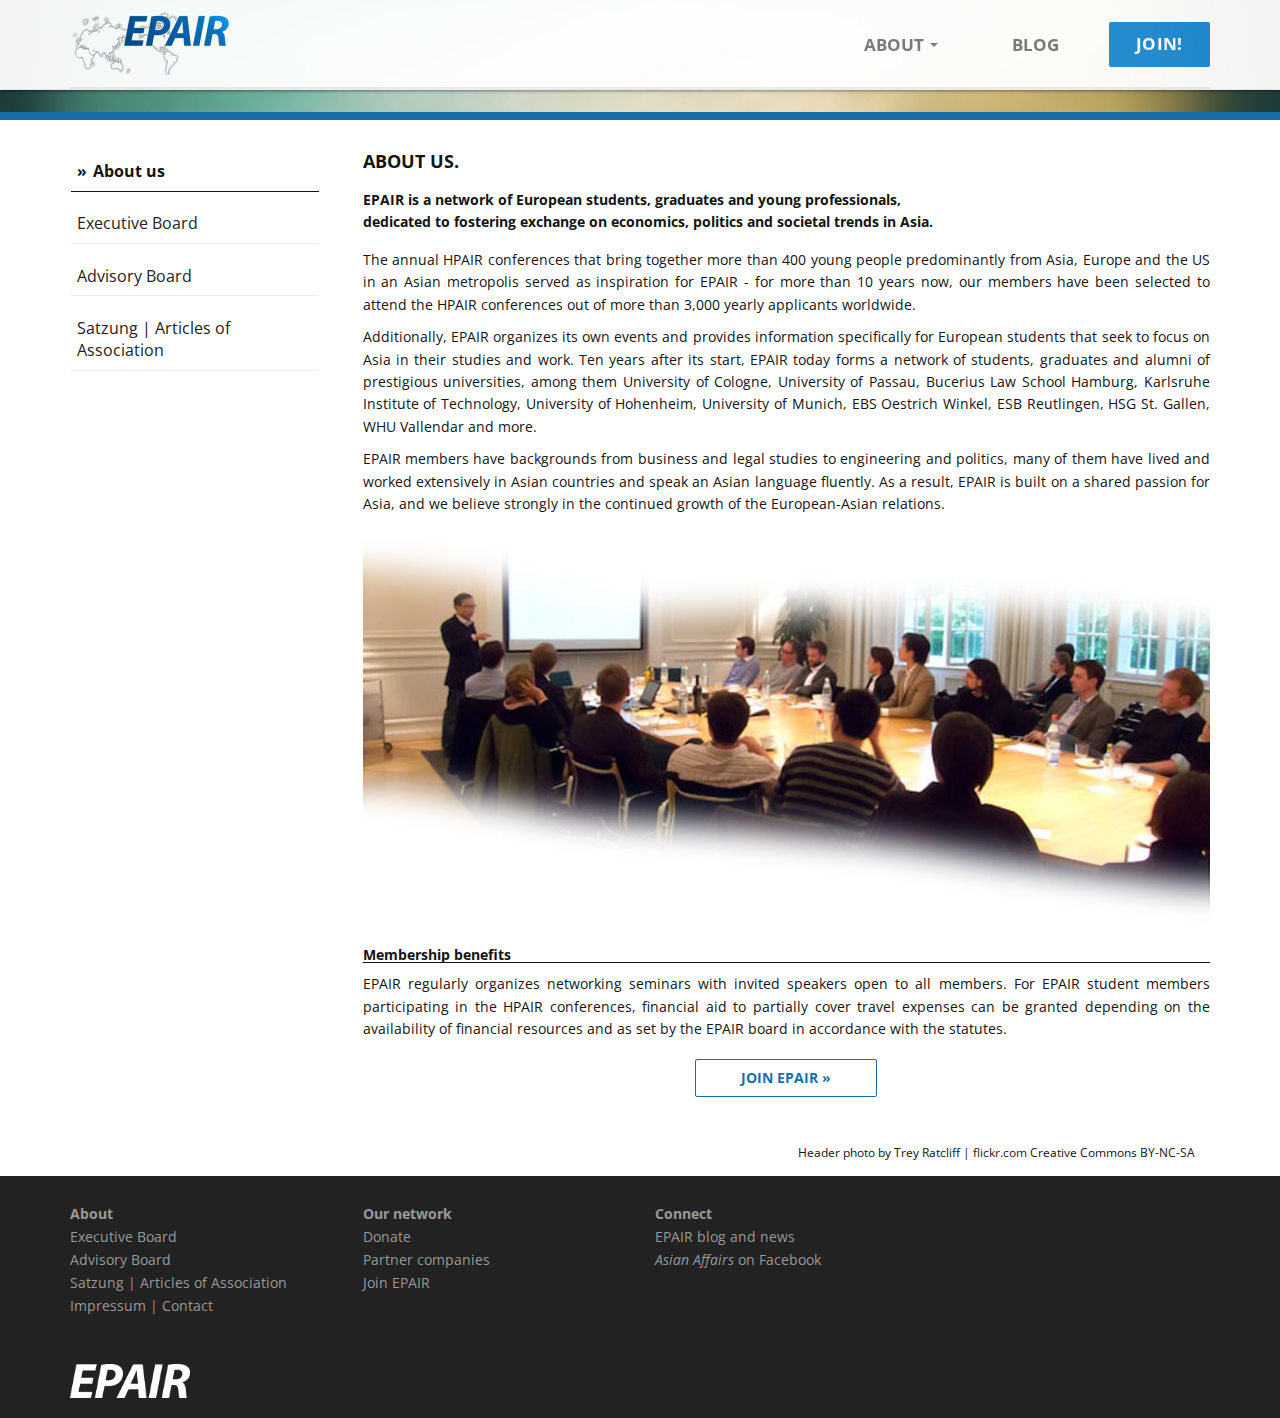
==== commit 22face5b: "Final version website" ====
--- a/about.html
+++ b/about.html
@@ -48,11 +48,12 @@
             <li class="dropdown border-bottom">
               <a href="#" class="navlink dropdown-toggle" data-toggle="dropdown">About <b class="caret"></b></a>
               <ul class="dropdown-menu">
-                <li><a href="#">Events</a></li>
-                <li><a href="#">Partnerships</a></li>
-                <li><a href="#">Alumni stories</a></li>
+                <li><a href="about.html">About EPAIR</a></li>
+                <li><a href="board.html">Executive Board</a></li>
+                <li><a href="boardadvisors.html">Advisory Board</a></li>                
+                <li><a href="partners.html">Partner companies</a></li>
                 <li class="divider"></li>
-                <li><a href="#">Contact</a></li>
+                <li><a href="impressum.html">Contact</a></li>
               </ul>
             </li>
 
@@ -128,20 +129,29 @@
           <div class="col-md-3">
             <dl>
               <dt><a href="#">About</a></dt>
-              <dd><a href="#">Events</a></dd>
-              <dd><a href="#">Blog</a></dd>
-              <dd><a href="#">Contact</a></dd>
+              <!-- <dd><a href="#">History</a></dd>               -->
+              <dd><a href="board.html">Executive Board</a></dd>
+              <dd><a href="boardadvisors.html">Advisory Board</a></dd>       
+              <dd><a href="articles.html">Satzung | Articles of Association</a></dd>              
+              <dd><a href="impressum.html">Impressum | Contact</a></dd>
             </dl>
           </div>
           <div class="col-md-3">
             <dl>
-              <dt><a href="#">Join EPAIR</a></dt>
-              <dd><a href="#">Become a partner</a></dd>
-              <dd><a href="#">Spendenbescheinigung</a></dd>
-              <dd><a href="#">Satzung / Articles of Association</a></dd>
+              <dt>Our network</dt>
+              <dd><a href="donations.html">Donate</a></dd>
+              <dd><a href="partners.html">Partner companies</a></dd>
+              <dd><a href="join.html">Join EPAIR</a></dd>
             </dl>
           </div>
 
+          <div class="col-md-3">
+            <dl>
+              <dt>Connect</dt>
+              <dd><a href="http://blog.epair.org">EPAIR blog and news</a></dd>              
+              <dd><a href="http://asianaffairs.org"><em>Asian Affairs</em> on Facebook</a></dd>
+            </dl>
+          </div>
         </div> <!-- row -->
         
         <div class="row">
--- a/stylesheets/styles.css
+++ b/stylesheets/styles.css
@@ -1,6 +1,15 @@
 @charset "CP850";
 @import url(https://fonts.googleapis.com/css?family=Open+Sans:300italic,400italic,700italic,300,400,700,600);
 @import url(https://fonts.googleapis.com/css?family=Open+Sans+Condensed:300,700);
+@font-face {
+  font-family: "Glyphicons Halflings";
+  src: url(http://www.bootstrapcdn.com/bootstrap/3.0.0/fonts/glyphicons-halflings-regular.eot);
+  src: url(http://www.bootstrapcdn.com/bootstrap/3.0.0/fonts/glyphicons-halflings-regular.eot?#iefix) format("embedded-opentype");
+  src: url(http://www.bootstrapcdn.com/bootstrap/3.0.0/fonts/glyphicons-halflings-regular.woff) format("woff");
+  src: url(http://www.bootstrapcdn.com/bootstrap/3.0.0/fonts//glyphicons-halflings-regular.ttf) format("truetype");
+  src: url(http://www.bootstrapcdn.com/bootstrap/3.0.0/fonts/glyphicons-halflings-regular.svg#glyphicons_halflingsregular) format("svg");
+}
+
 /* line 2, ../sass/_footer.sass */
 footer {
   padding: 2em 0 0.4em;
@@ -9,26 +18,31 @@
 }
 
 /* line 7, ../sass/_footer.sass */
+dt {
+  color: #999999;
+}
+
+/* line 10, ../sass/_footer.sass */
 footer a {
   color: #999999;
 }
-/* line 10, ../sass/_footer.sass */
+/* line 13, ../sass/_footer.sass */
 footer a:hover, footer a:focus {
   color: white;
 }
 
-/* line 14, ../sass/_footer.sass */
+/* line 17, ../sass/_footer.sass */
 img.logotype {
   margin: 2em 0 1em;
   width: 120px;
 }
 
-/* line 18, ../sass/_footer.sass */
+/* line 21, ../sass/_footer.sass */
 dd {
   margin: 3px 0;
 }
 
-/* line 21, ../sass/_footer.sass */
+/* line 24, ../sass/_footer.sass */
 .madeby {
   margin: 3.2em 0 0;
   text-align: right;
@@ -152,35 +166,59 @@
   margin: 0;
 }
 
-/* line 97, ../sass/_content.sass */
+/* line 93, ../sass/_content.sass */
+.partnerentry {
+  margin: 1em 0;
+}
+
+/* line 96, ../sass/_content.sass */
+img.partnerlogo {
+  margin: 1.6em 0 0;
+  max-width: 100%;
+  border: 1px solid #999999;
+  border-radius: 2px;
+}
+
+/* line 102, ../sass/_content.sass */
+.partnertext {
+  margin: 1.8em 0 0 0;
+}
+
+/* line 105, ../sass/_content.sass */
+h4.partnername {
+  margin: 2em 0 0 0;
+  font-weight: 700;
+}
+
+/* line 114, ../sass/_content.sass */
 .sidebar {
   margin: 2.3em 0 0 -2.8em;
   padding: 0 1em 0 0;
 }
 
-/* line 101, ../sass/_content.sass */
+/* line 118, ../sass/_content.sass */
 .sidenav {
   list-style-type: none;
   font-size: 16px;
   line-height: 1.4em;
 }
-/* line 106, ../sass/_content.sass */
+/* line 123, ../sass/_content.sass */
 .sidenav li.active {
   font-weight: 700;
   border-bottom: 1px solid #141414;
 }
-/* line 110, ../sass/_content.sass */
+/* line 127, ../sass/_content.sass */
 .sidenav li.active::before {
   content: "»";
   padding-right: 6px;
 }
-/* line 114, ../sass/_content.sass */
+/* line 131, ../sass/_content.sass */
 .sidenav li {
   margin: 0 0 0.8em;
   border-bottom: 1px solid #eeeeee;
   padding: 0.5em 0.4em;
 }
-/* line 119, ../sass/_content.sass */
+/* line 136, ../sass/_content.sass */
 .sidenav li:hover, .sidenav li:active {
   background: #0f476c;
   color: white;
@@ -189,17 +227,24 @@
 }
 
 @media screen and (max-width: 991px) {
-  /* line 127, ../sass/_content.sass */
-  .profile {
+  /* line 144, ../sass/_content.sass */
+  .profile,
+  .profile_a {
     text-align: center;
     margin: 2em 0 3em;
   }
 
-  /* line 131, ../sass/_content.sass */
+  /* line 149, ../sass/_content.sass */
   #impressum,
   #advisoryboard,
   #satzung {
     margin-bottom: 2em;
+  }
+}
+@media screen and (min-width: 992px) {
+  /* line 156, ../sass/_content.sass */
+  p.entry {
+    text-align: left;
   }
 }
 /* line 2, ../sass/_navbar.sass */
@@ -8234,11 +8279,21 @@
 }
 
 /* line 23, ../sass/styles.sass */
-.alpha {
-  padding-left: 0;
-}
-
-/* line 27, ../sass/styles.sass */
+a.downloadlink {
+  font-weight: 700;
+}
+/* line 26, ../sass/styles.sass */
+a.downloadlink::after {
+  content: "(PDF)";
+  font-size: 8px;
+  padding: 0 0 0 6px;
+}
+/* line 31, ../sass/styles.sass */
+a.downloadlink:hover, a.downloadlink:active {
+  border-bottom: 2px solid #186fa8;
+}
+
+/* line 37, ../sass/styles.sass */
 .hero {
   position: relative;
   overflow: hidden;
@@ -8250,7 +8305,7 @@
   border-bottom: 8px solid #186fa8;
 }
 @media (min-width: 992px) {
-  /* line 27, ../sass/styles.sass */
+  /* line 37, ../sass/styles.sass */
   .hero {
     padding: 16em 0;
     background: url("../img/hero.jpg") no-repeat 0 -16px;
@@ -8258,7 +8313,7 @@
   }
 }
 
-/* line 44, ../sass/styles.sass */
+/* line 54, ../sass/styles.sass */
 .pagetop {
   padding: 4em 0;
   background: url("../img/hero.jpg") no-repeat 0 0;
@@ -8266,7 +8321,7 @@
   border-bottom: 8px solid #186fa8;
 }
 
-/* line 51, ../sass/styles.sass */
+/* line 61, ../sass/styles.sass */
 .boxwrapper {
   margin-top: -3em;
   background: rgba(255, 255, 255, 0.9);
@@ -8274,12 +8329,12 @@
   padding-right: 0;
 }
 
-/* line 57, ../sass/styles.sass */
+/* line 67, ../sass/styles.sass */
 .insetbox {
   padding: 0.6em 0.6em 0.6em 0;
   border-bottom: #141414 1px solid;
 }
-/* line 62, ../sass/styles.sass */
+/* line 72, ../sass/styles.sass */
 .insetbox h2 {
   color: #141414;
   padding: 0 1.2em 0 0;
@@ -8289,7 +8344,7 @@
   text-shadow: 0 0 2px rgba(0, 0, 0, 0.6);
 }
 
-/* line 70, ../sass/styles.sass */
+/* line 80, ../sass/styles.sass */
 figcaption {
   position: absolute;
   bottom: 4px;
@@ -8299,37 +8354,37 @@
   padding: 0.1em 0.5em;
   background: rgba(0, 0, 0, 0.1);
 }
-/* line 79, ../sass/styles.sass */
+/* line 89, ../sass/styles.sass */
 figcaption a {
   color: rgba(255, 255, 255, 0.9);
 }
-/* line 81, ../sass/styles.sass */
+/* line 91, ../sass/styles.sass */
 figcaption a:hover, figcaption a:focus {
   color: white;
 }
 
-/* line 85, ../sass/styles.sass */
+/* line 95, ../sass/styles.sass */
 .attribution {
   margin: 2em 0 1em;
 }
 
-/* line 88, ../sass/styles.sass */
+/* line 98, ../sass/styles.sass */
 .caption {
   font-size: 12px;
   text-align: right;
 }
 
-/* line 92, ../sass/styles.sass */
+/* line 102, ../sass/styles.sass */
 .header {
   margin: 1.8em 0 0.6em;
 }
 
-/* line 95, ../sass/styles.sass */
+/* line 105, ../sass/styles.sass */
 .link {
   margin: 2em 0;
   text-align: center;
 }
-/* line 98, ../sass/styles.sass */
+/* line 108, ../sass/styles.sass */
 .link a {
   padding: 0.6em 3.2em;
   text-transform: uppercase;
@@ -8341,7 +8396,7 @@
   -o-transition: all 0s;
   transition: all 0s;
 }
-/* line 107, ../sass/styles.sass */
+/* line 117, ../sass/styles.sass */
 .link a:hover, .link a:active {
   background: #186fa8;
   color: white;
